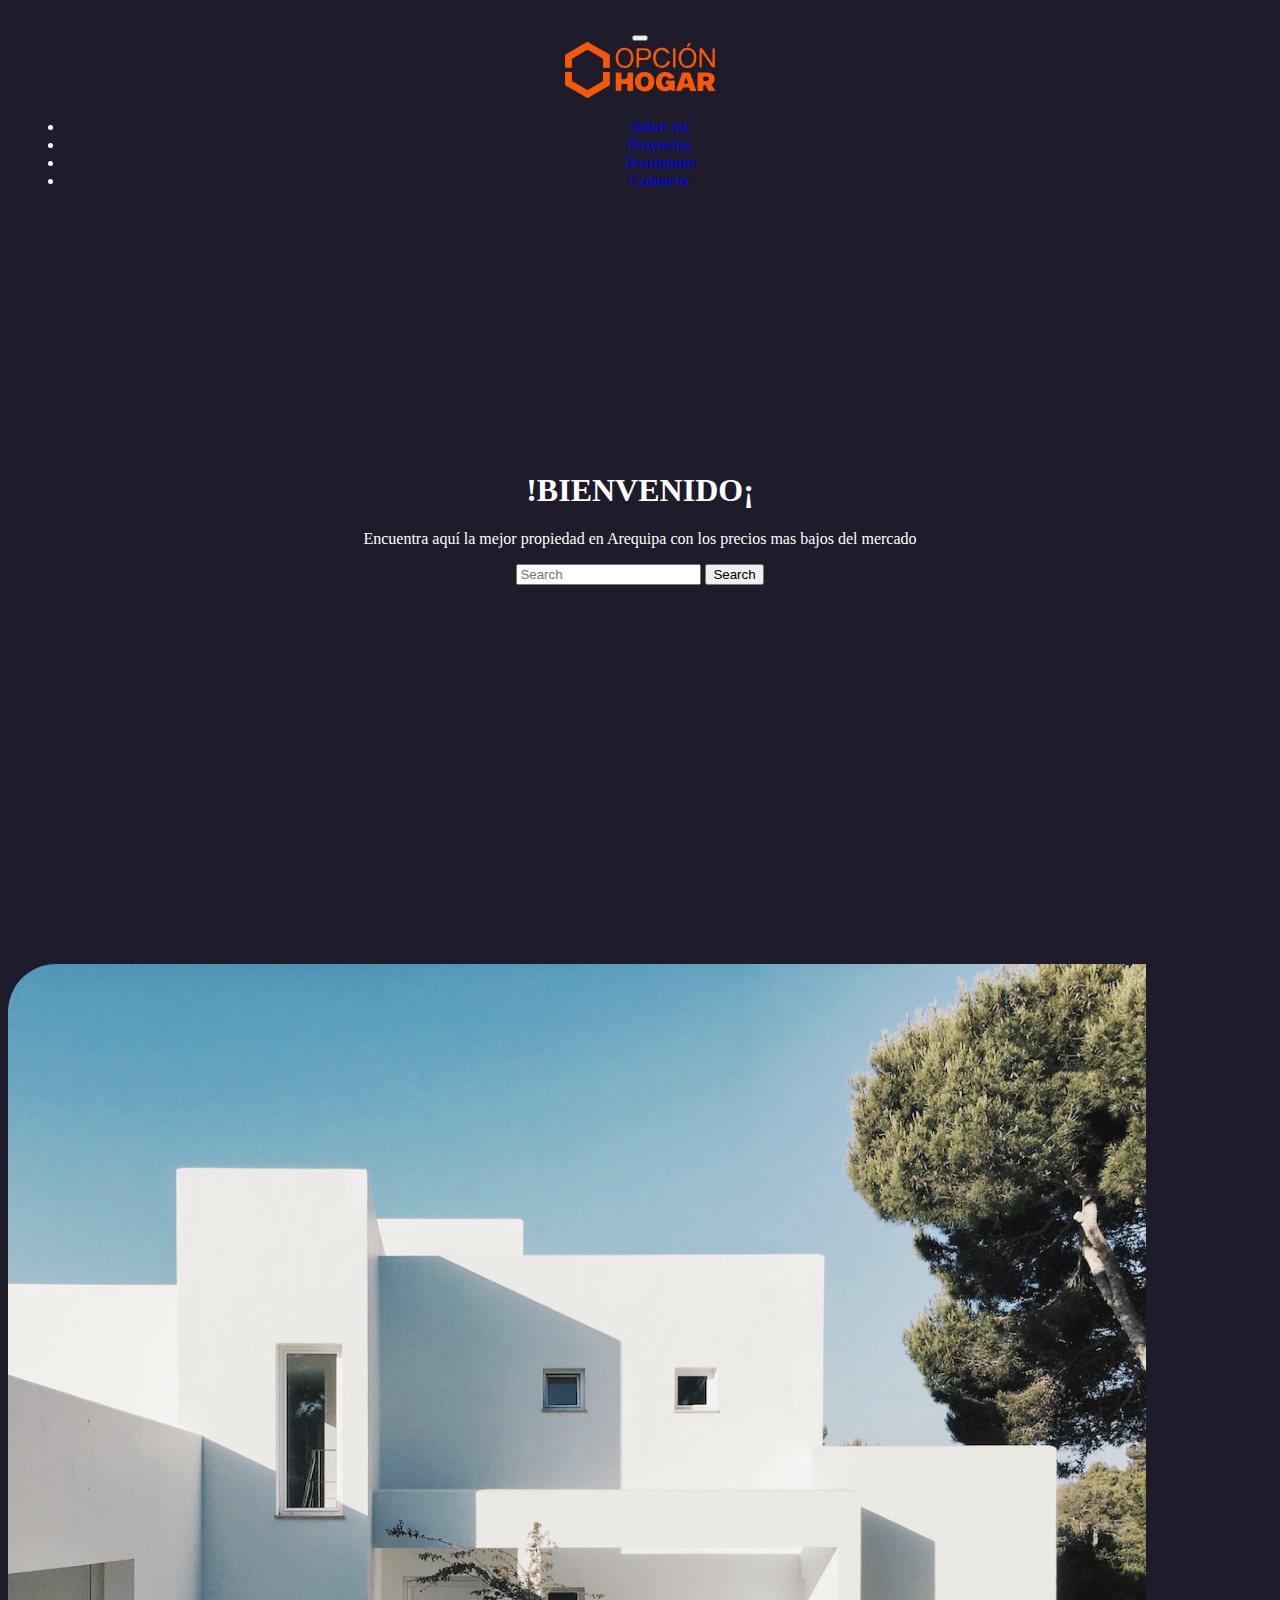
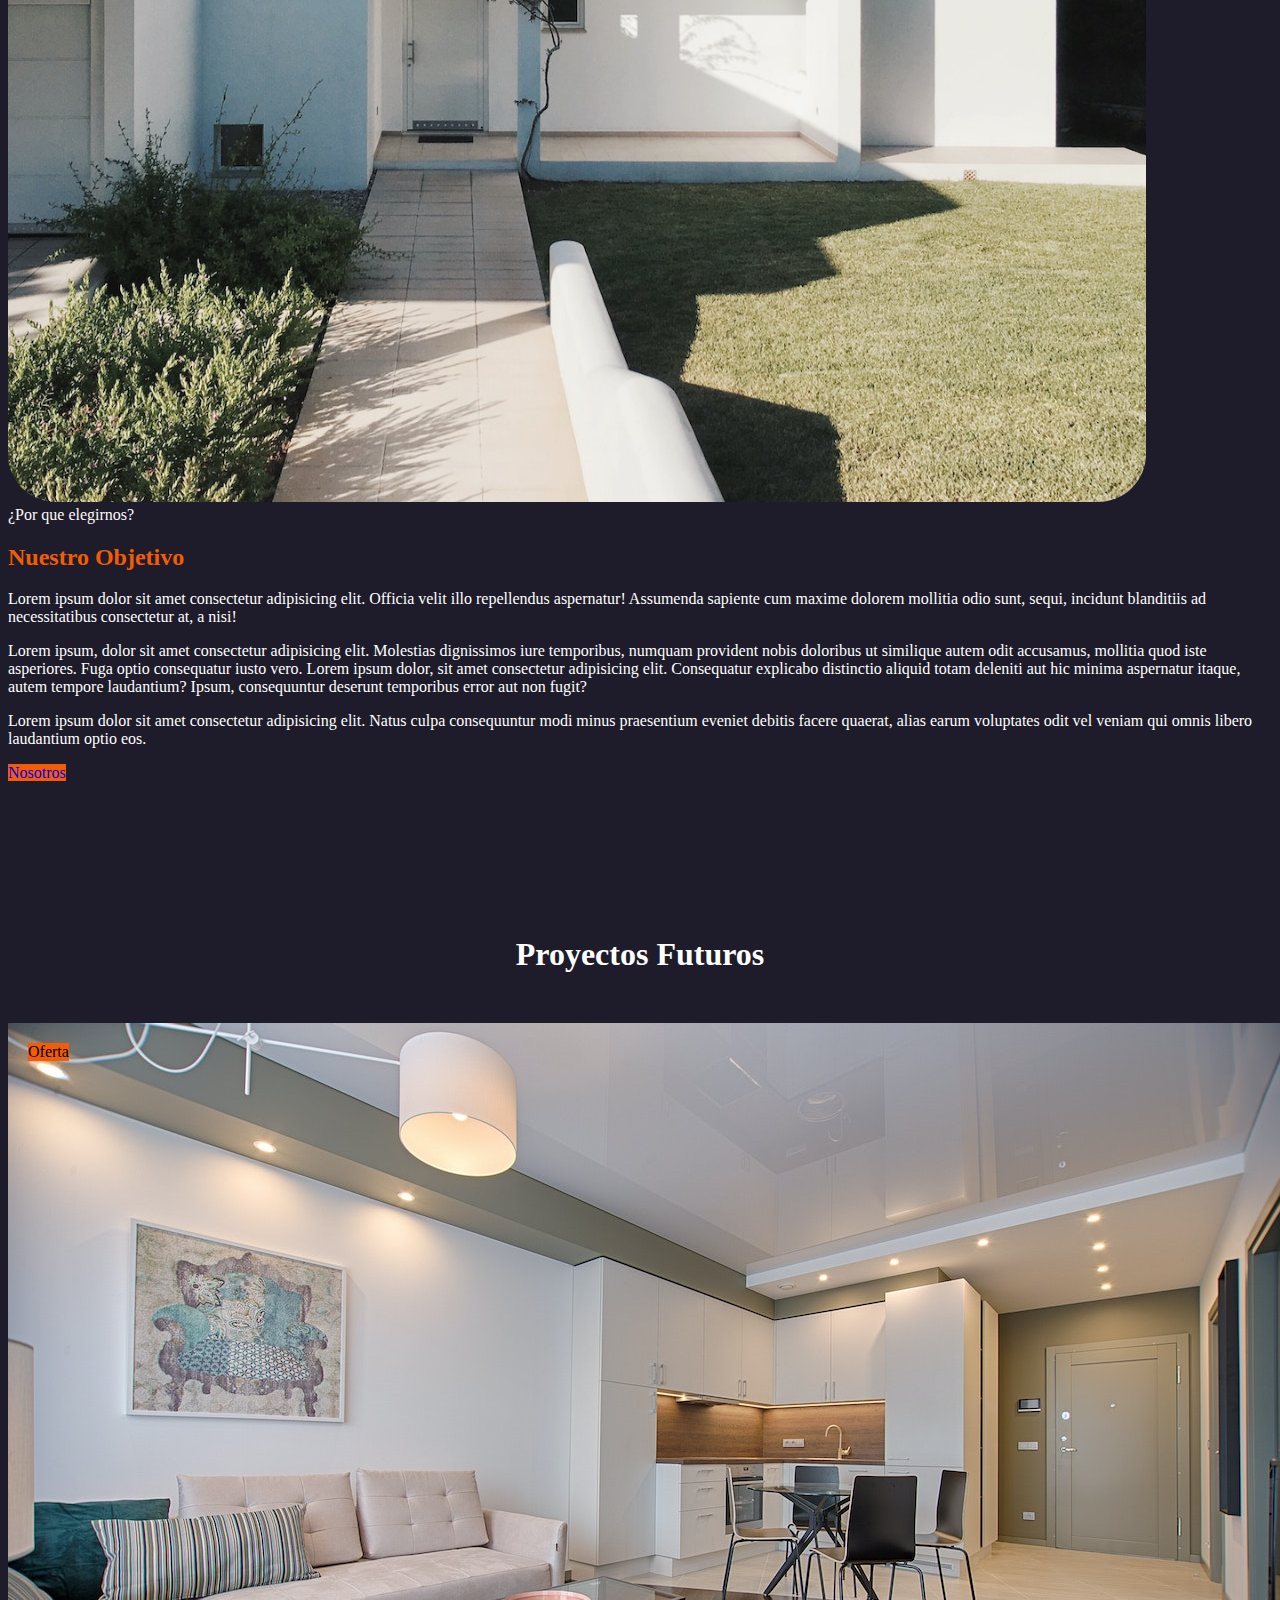
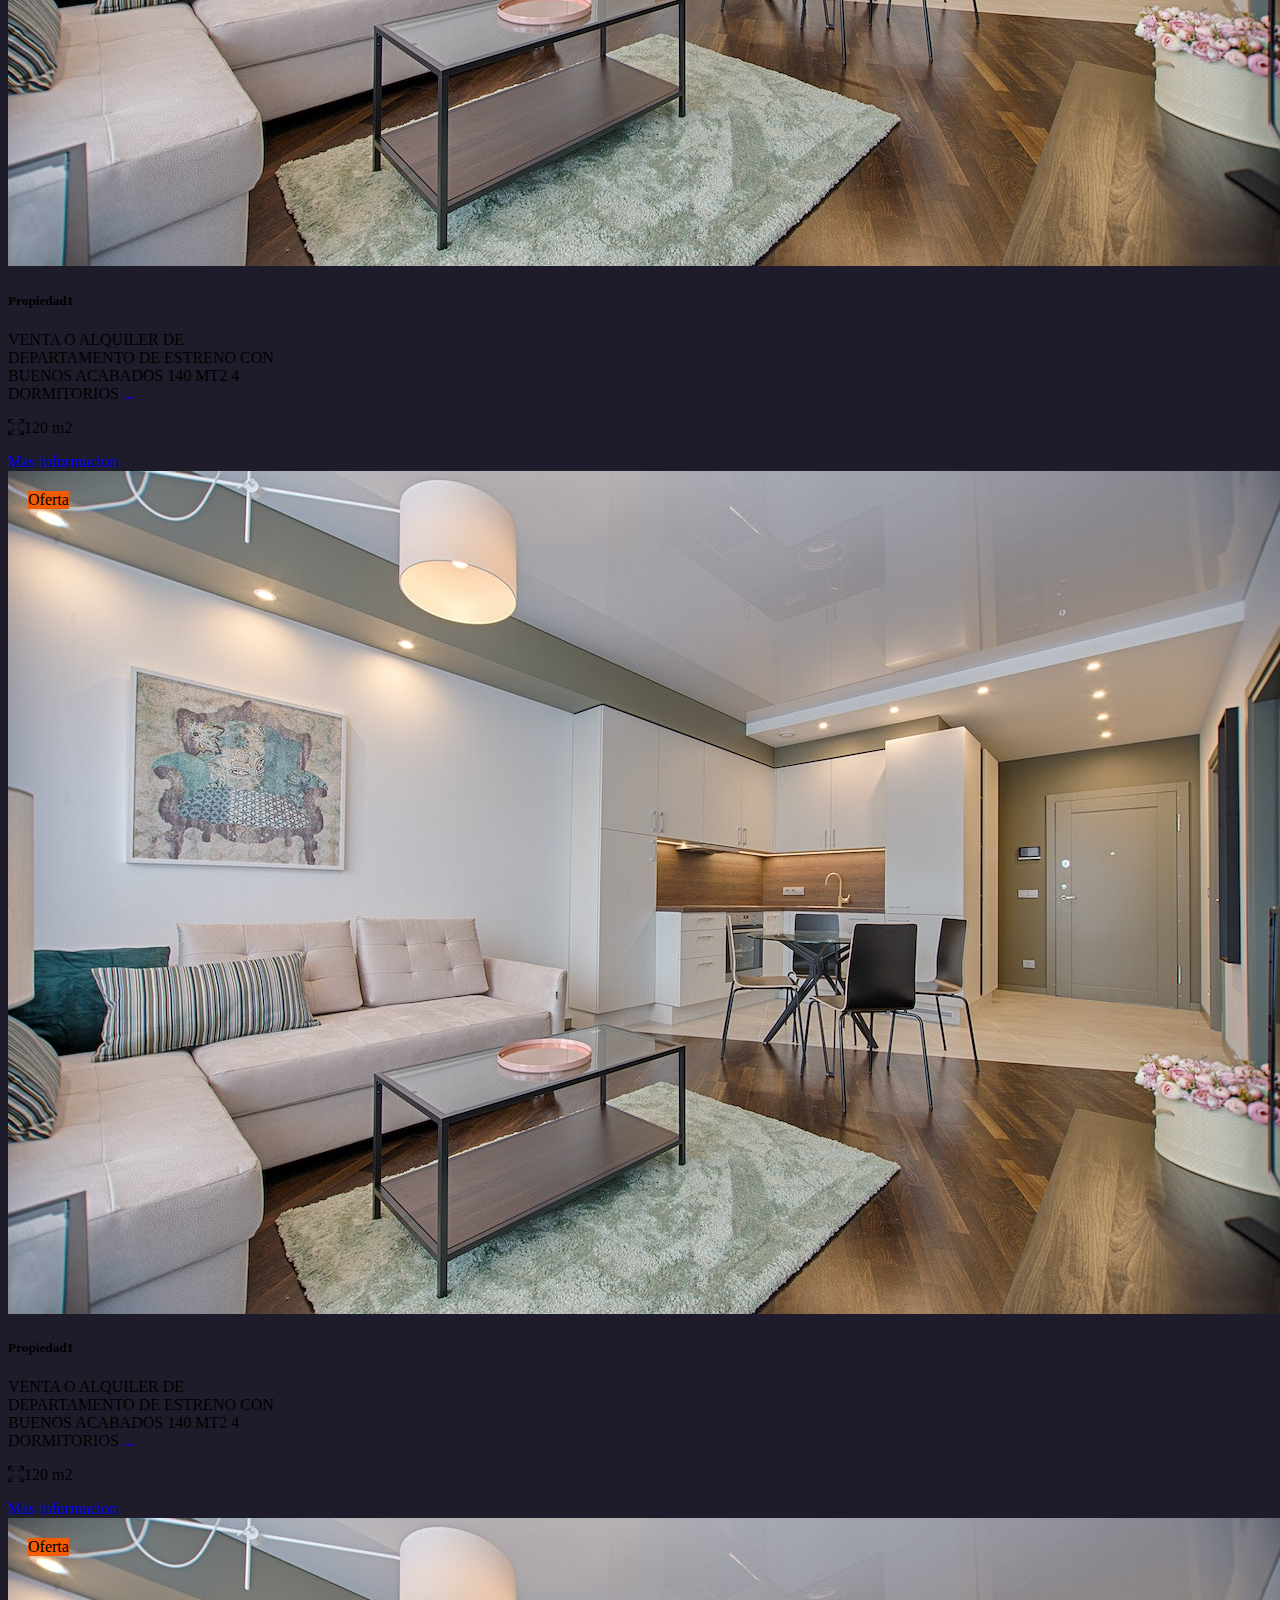
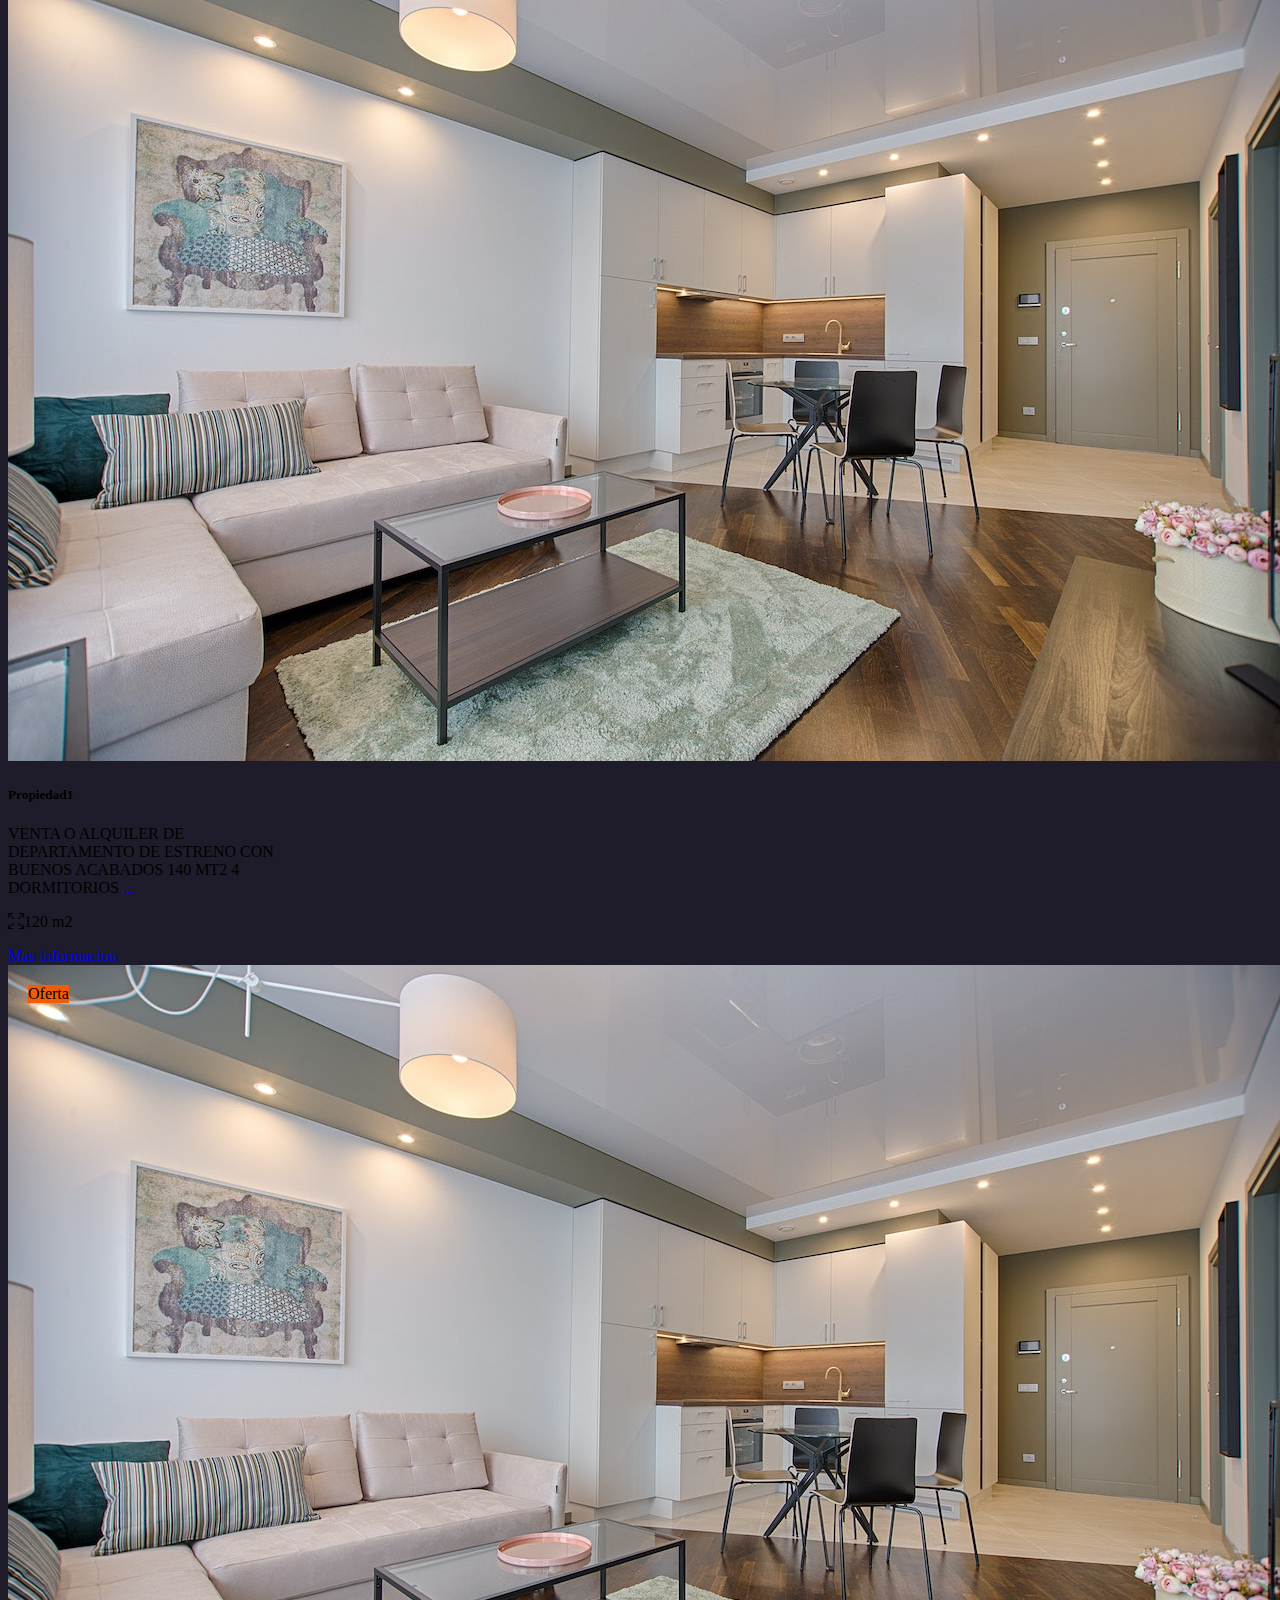
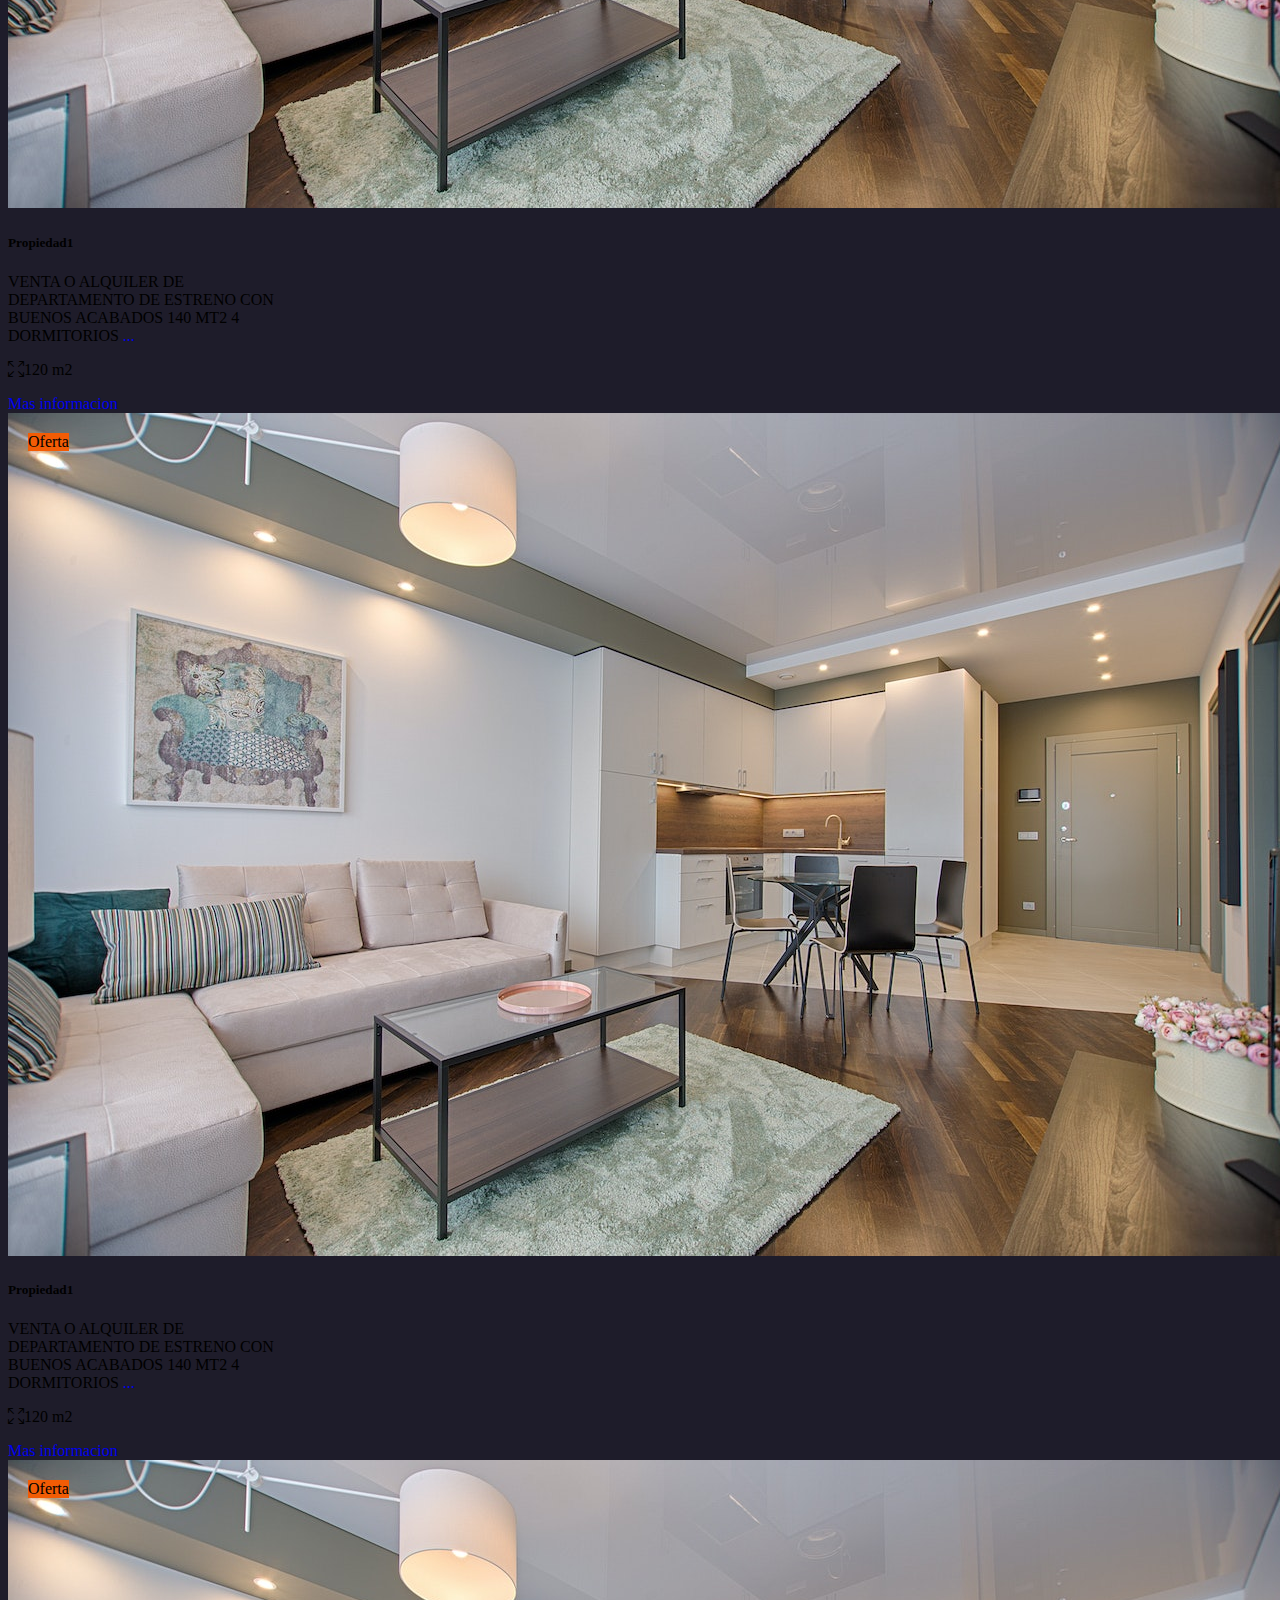
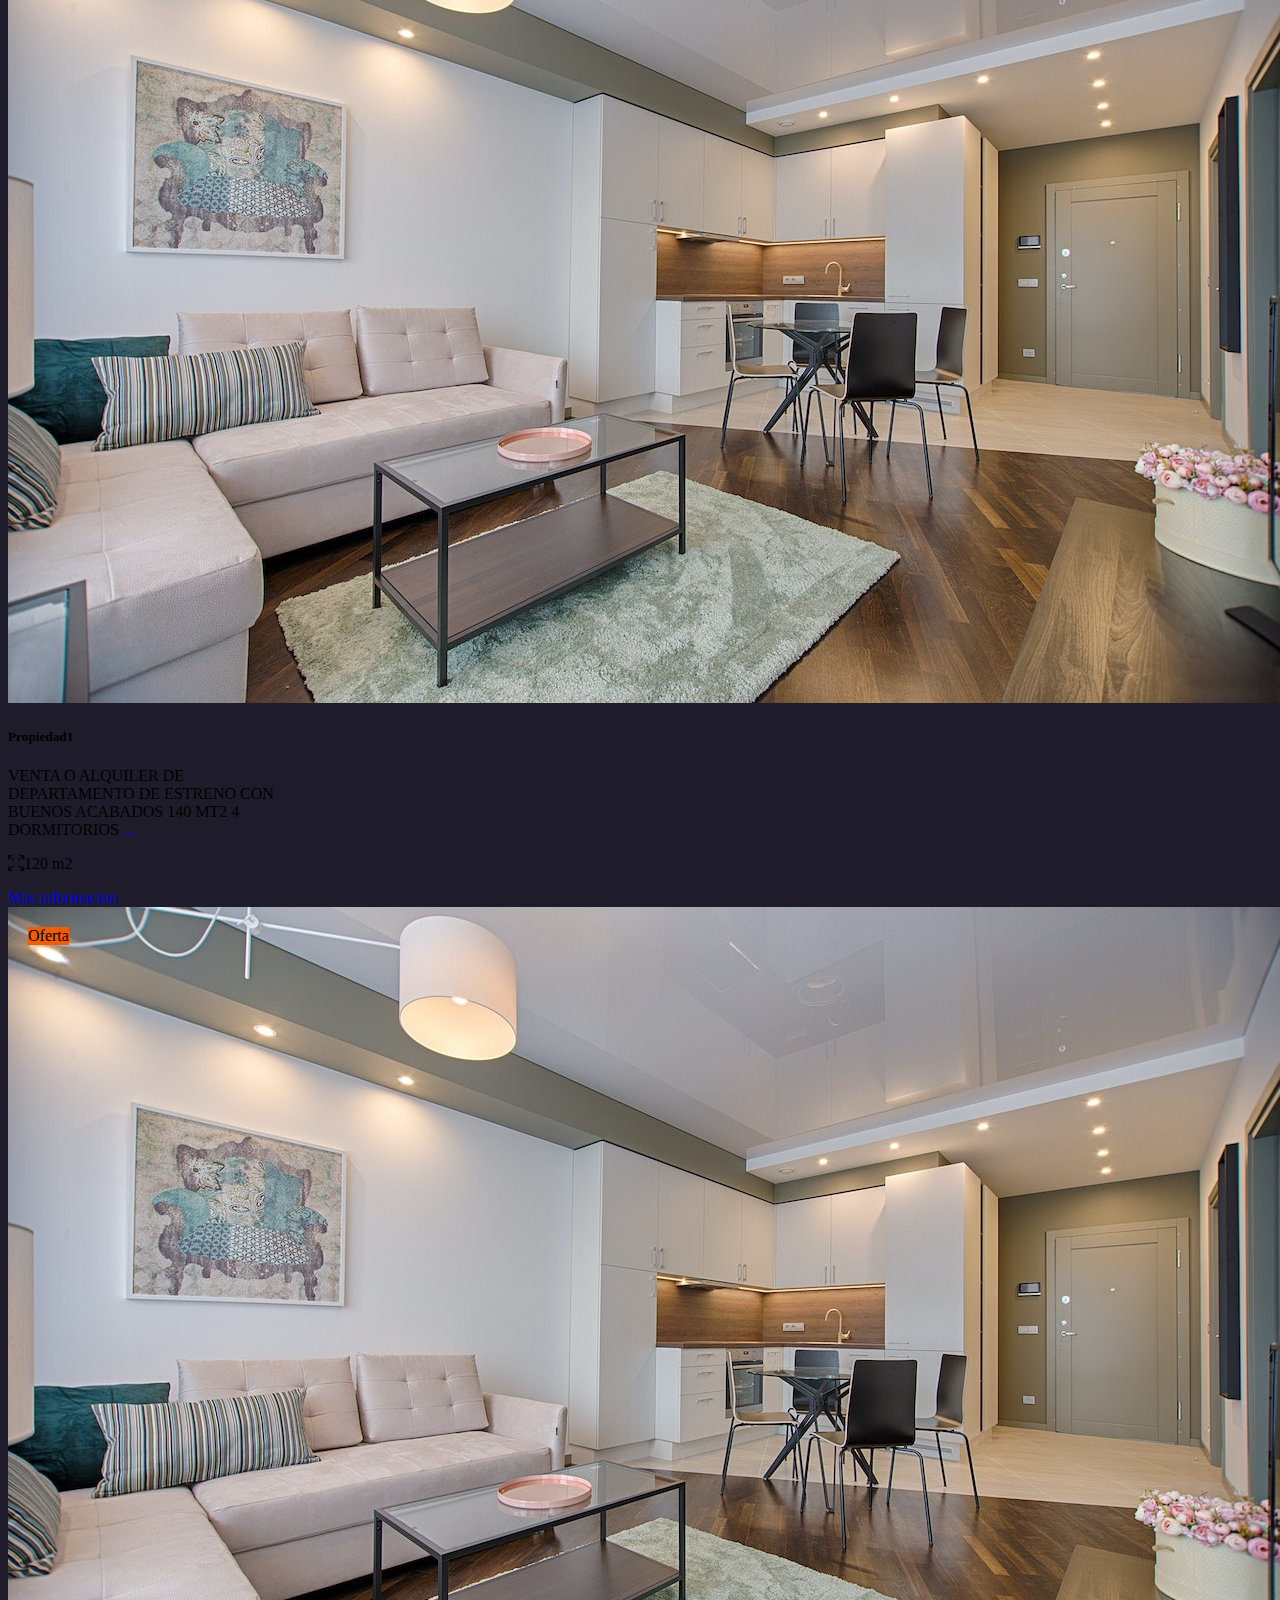
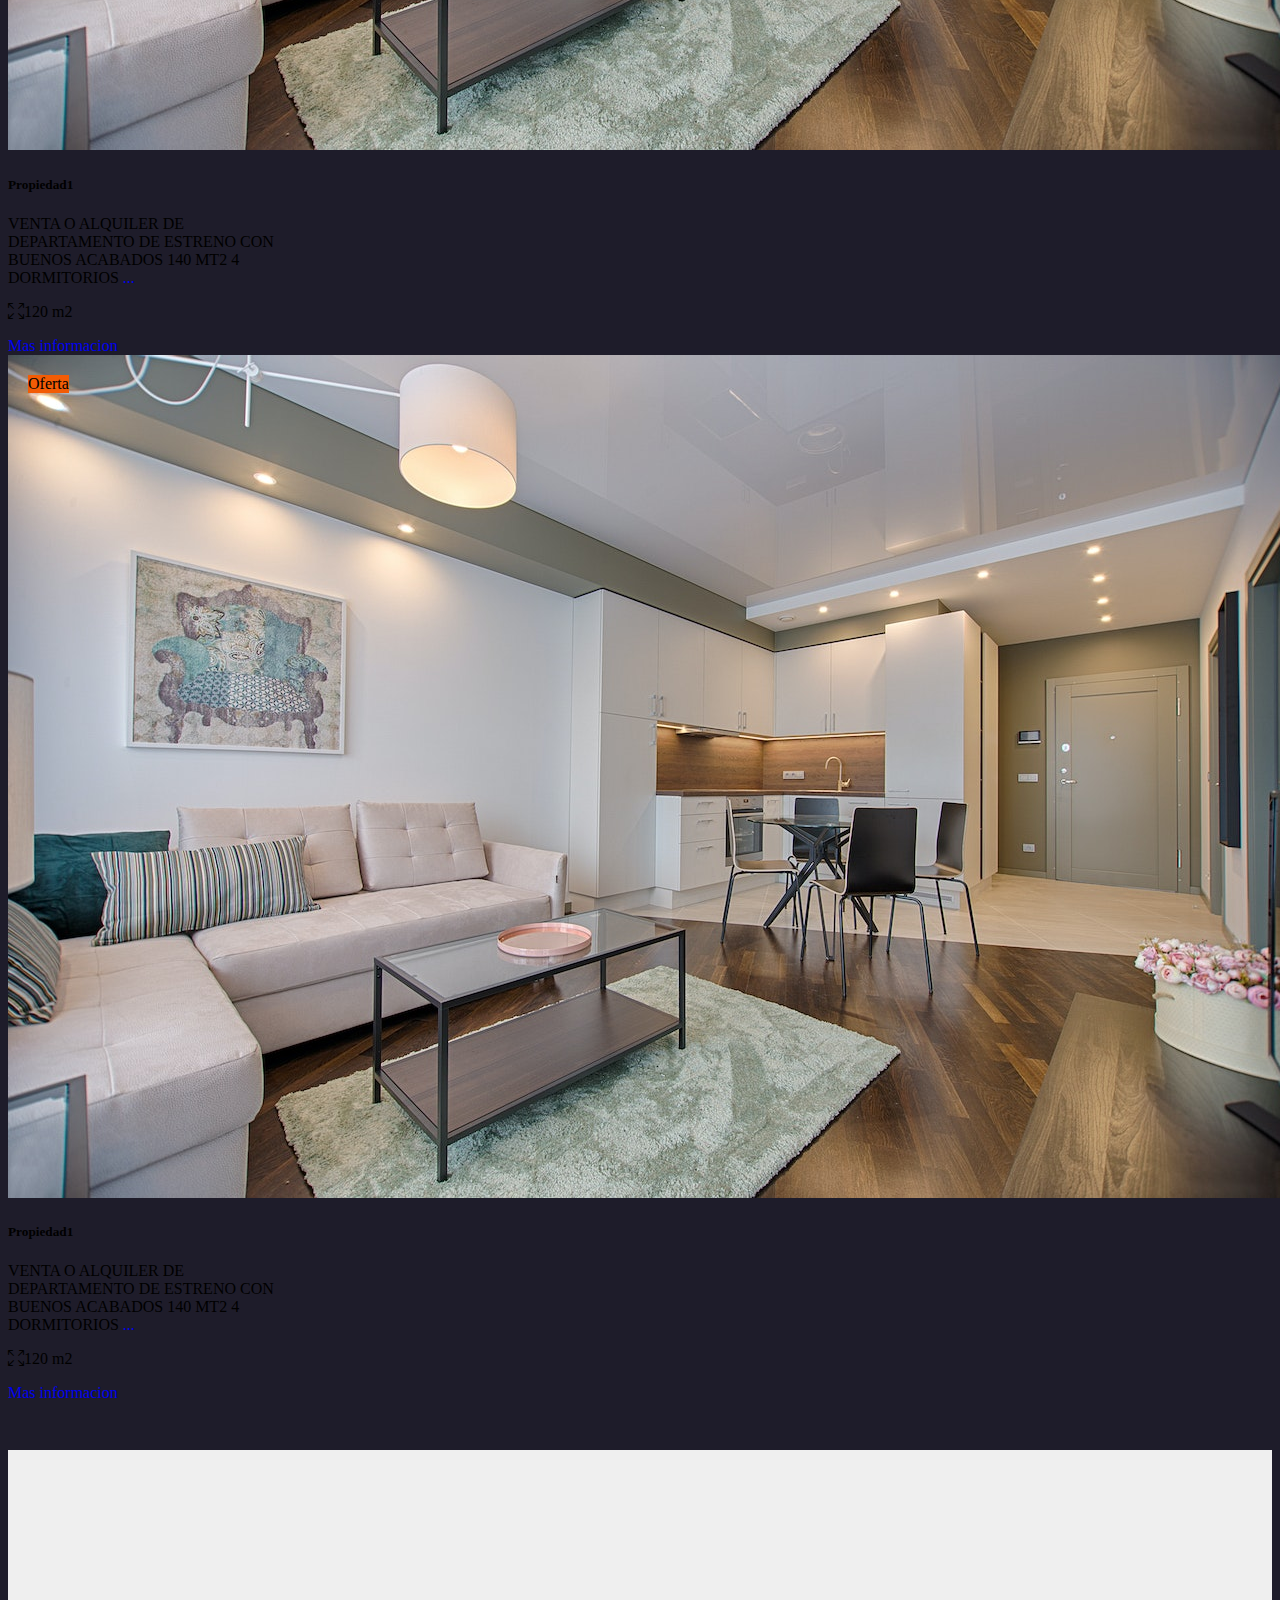
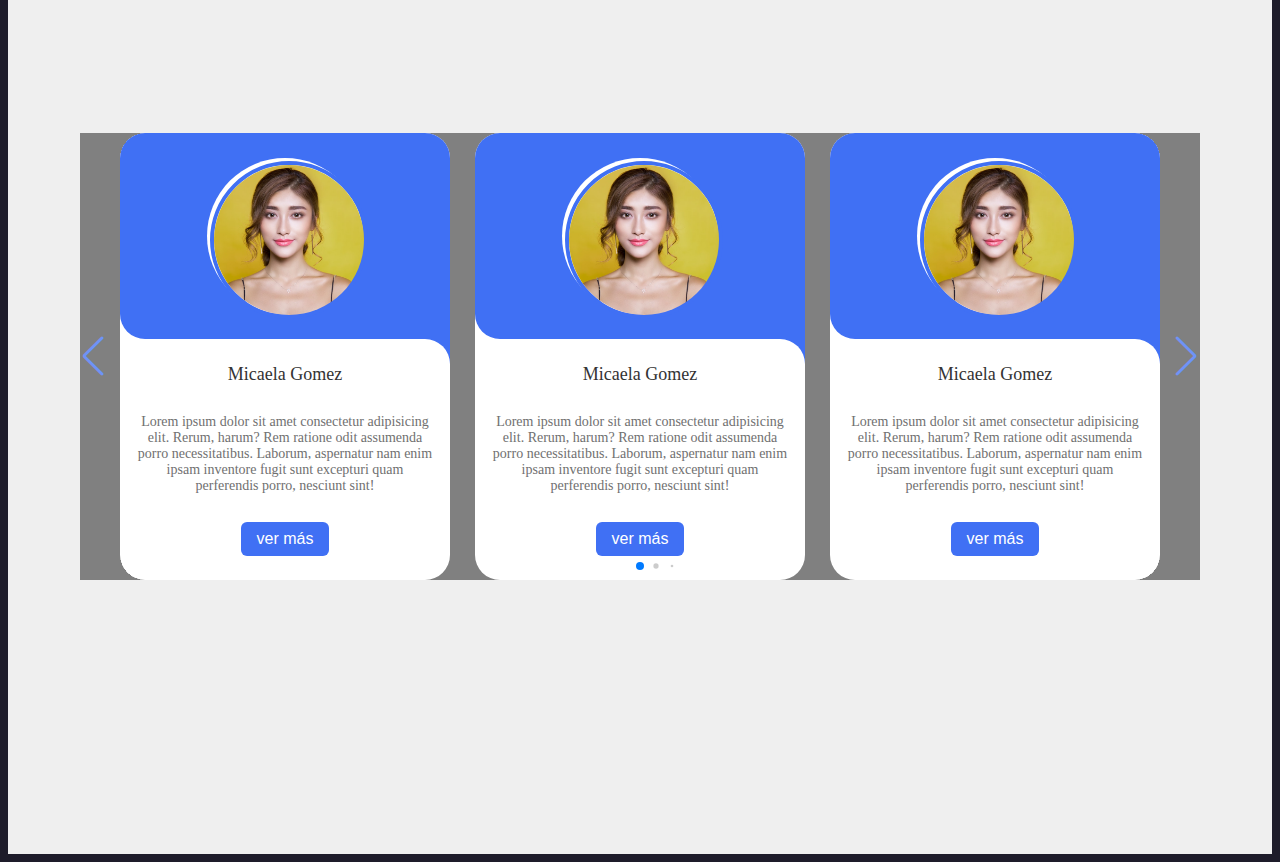
==== index.html @ d2eda68d "first commit" ====
<!doctype html>
<html lang="en">
    <head>
        <!-- metadatos -->
        <meta charset="utf-8">
        <meta name="author" content="">
        <meta name="description" content="Inmobiliaria Opción Hogar">
        <meta name="keywords" content="Casas">
        <meta http-equiv="X-UA-Compatible" content="IE-edge">
        <meta name="viewport" content="width=device-width, initial-scale=1">
        <!-- titulo -->
        <title>Opción Hogar</title>
        <!-- favicon -->
        <link rel="icon" href="src/img/SVG/logo.svg">
        <!-- boostrap -->
        <link href="https://cdn.jsdelivr.net/npm/bootstrap@5.3.0-alpha1/dist/css/bootstrap.min.css" rel="stylesheet" integrity="sha384-GLhlTQ8iRABdZLl6O3oVMWSktQOp6b7In1Zl3/Jr59b6EGGoI1aFkw7cmDA6j6gD" crossorigin="anonymous">
        <!-- swiper css -->
        <link rel="stylesheet" href="css/swiper-bundle.min.css">
        <!-- css -->
        <link rel="stylesheet" href="css/styles.css">
        <!-- icons Boostrap -->
        <link rel="stylesheet" href="https://cdn.jsdelivr.net/npm/bootstrap-icons@1.10.3/font/bootstrap-icons.css">
        <!-- FONTS -->
        </head>
    <body>
        <!-- <div class="inicio">

            <nav class="navbar navbar-expand-md navbar-light">
                <div class="container-fluid">
                    <button class="navbar-toggler" type="button" data-bs-toggle="collapse" data-bs-target="#navbar-toggler" aria-controls="navbarTogglerDemo01" aria-expanded="false" aria-label="Toggle navigation">
                        <span class="navbar-toggler-icon"></span>
                    </button>

                    <div class="collapse navbar-collapse" id="navbar-toggler">
                        <a class="navbar-brand" href="#">
                            <img src="img/slash-square-fill.svg" width="25" alt="Logo de la página Web">
                        </a>
                        <ul class="navbar-nav d-flex justify-content-center align-content-center">
                        <li class="nav-item">
                            <a class="nav-link active" aria-current="page" href="#">Sobre mí</a>
                        </li>
                        <li class="nav-item">
                            <a class="nav-link" href="#">Proyectos</a>
                        </li>
                        <li class="nav-item">
                            <a class="nav-link" href="#">Testimonio</a>
                        </li>
                        <li class="nav-item">
                            <a class="nav-link" href="#">Contacto</a>
                        </li>
                        </ul>
                        
                    </div>
                </div>
                <video class="video-bg" src="src/Video/peru.mp4" autoplay muted loop></video>

            </nav>

            <article class="hero align-items-sm-stretch">
                <div class="hero-principal d-flex flex-column">
                    <h1>!BIENVENIDO¡</h1>
                    <h2>Encuentra aquí la mejor propiedad en AREQUIPA con los precios mas bajos del mercado</h2>
                </div>
            </article>

        </div> -->

        <div class="inicio">
            <nav class="navbar navbar-expand-md navbar-light">
                <div class="container-fluid">
                    <button class="navbar-toggler" type="button" data-bs-toggle="collapse" data-bs-target="#navbar-toggler" aria-controls="navbarTogglerDemo01" aria-expanded="false" aria-label="Toggle navigation">
                        <span class="navbar-toggler-icon"></span>
                    </button>

                    <div class="collapse navbar-collapse" id="navbar-toggler">
                        <a class="navbar-brand" href="#">
                            <img src="src/img/SVG/logo3.svg" width="150" alt="Logo de la página Web">
                        </a>
                        <ul class="navbar-nav d-flex justify-content-center align-content-center">
                        <li class="nav-item">
                            <a class="nav-link active" aria-current="page" href="#">Sobre mí</a>
                        </li>
                        <li class="nav-item">
                            <a class="nav-link" href="#">Proyectos</a>
                        </li>
                        <li class="nav-item">
                            <a class="nav-link" href="#">Testimonio</a>
                        </li>
                        <li class="nav-item">
                            <a class="nav-link" href="#">Contacto</a>
                        </li>
                        </ul>
                        
                    </div>
                </div>
                <video class="video-bg" src="src/Video/peru.mp4" autoplay muted loop></video>

            </nav>


            <div class="hero">

            <h1>!BIENVENIDO¡</h1>
            <p>Encuentra aquí la mejor propiedad en Arequipa con los precios mas bajos del mercado</p>
            <video class="video-bg" autoplay muted loop>
                <source src="src/Video/peru.mp4">
            </video>
            <div class="container-md d-flex">
                <form class="" role="search" >
                    <input class="form-control me-2" type="search" placeholder="Search" aria-label="Search">
                    <button class="btn btn-outline-success" type="submit">Search</button>
                </form>
                
                </div>
            </div>
        </div>


        <!-- about -->
    <section class="about container-md">
        <div class="row">
            <div class="about-img col-12 col-md-6">
                <img src="src/img/about.jpg" alt="about">
            </div>

            <div class="about-text col-12 col-md-6">
                <span>¿Por que elegirnos?</span>
                <h2>Nuestro Objetivo</h2>
                <p>Lorem ipsum dolor sit amet consectetur adipisicing elit. Officia velit illo repellendus aspernatur! Assumenda sapiente cum maxime dolorem mollitia odio sunt, sequi, incidunt blanditiis ad necessitatibus consectetur at, a nisi!</p>
                <p>Lorem ipsum, dolor sit amet consectetur adipisicing elit. Molestias dignissimos iure temporibus, numquam provident nobis doloribus ut similique autem odit accusamus, mollitia quod iste asperiores. Fuga optio consequatur iusto vero.
                Lorem ipsum dolor, sit amet consectetur adipisicing elit. Consequatur explicabo distinctio aliquid totam deleniti aut hic minima aspernatur itaque, autem tempore laudantium? Ipsum, consequuntur deserunt temporibus error aut non fugit?
                </p>
                <p>Lorem ipsum dolor sit amet consectetur adipisicing elit. Natus culpa consequuntur modi minus praesentium eveniet debitis facere quaerat, alias earum voluptates odit vel veniam qui omnis libero laudantium optio eos.</p>
                <a href="#" class="btn btn-primary">Nosotros</a>

            </div>
        </div>
    </section>

        <section class="propiedades cards">
            <div class="container">
                <div class="row">
                    <!-- propiedades en venta -->

                    <h1>Proyectos Futuros</h1>
                    <div class="tarjetas col-12 col-md-6 col-lg-3">
                        <div class="card" style="width: 18rem;">
                            <span class="badge">Oferta</span>
                            <img src="src/img/depa1.jpg" class="card-img-top" alt="propiedad1">
                            <div class="card-body">
                                <h5 class="card-title">Propiedad1</h5>
                                <p class="card-text">VENTA O ALQUILER DE DEPARTAMENTO DE ESTRENO CON BUENOS ACABADOS 140 MT2 4 DORMITORIOS <a href="#">...</a></p>
                                <div class="info-propiedad">
                                    <p class="bi bi-arrows-fullscreen">120 m2</p>
                                    <a href="#" class="btn btn-primary">Mas informacion</a>
                                </div>
                            </div>
                        </div>
                    </div>


                    <div class="tarjetas col-12 col-md-6 col-lg-3">
                        <div class="card" style="width: 18rem;">
                            <span class="badge">Oferta</span>
                            <img src="src/img/depa1.jpg" class="card-img-top" alt="propiedad1">
                            <div class="card-body">
                                <h5 class="card-title">Propiedad1</h5>
                                <p class="card-text">VENTA O ALQUILER DE DEPARTAMENTO DE ESTRENO CON BUENOS ACABADOS 140 MT2 4 DORMITORIOS <a href="#">...</a></p>
                                <div class="info-propiedad">
                                    <p class="bi bi-arrows-fullscreen">120 m2</p>
                                    <a href="#" class="btn btn-primary">Mas informacion</a>
                                </div>
                            </div>
                        </div>
                    </div>

                    <div class="tarjetas col-12 col-md-6 col-lg-3">
                        <div class="card" style="width: 18rem;">
                            <span class="badge">Oferta</span>
                            <img src="src/img/depa1.jpg" class="card-img-top" alt="propiedad1">
                            <div class="card-body">
                                <h5 class="card-title">Propiedad1</h5>
                                <p class="card-text">VENTA O ALQUILER DE DEPARTAMENTO DE ESTRENO CON BUENOS ACABADOS 140 MT2 4 DORMITORIOS <a href="#">...</a></p>
                                <div class="info-propiedad">
                                    <p class="bi bi-arrows-fullscreen">120 m2</p>
                                    <a href="#" class="btn btn-primary">Mas informacion</a>
                                </div>
                            </div>
                        </div>
                    </div>

                    <div class="tarjetas col-12 col-md-6 col-lg-3">
                        <div class="card" style="width: 18rem;">
                            <span class="badge">Oferta</span>
                            <img src="src/img/depa1.jpg" class="card-img-top" alt="propiedad1">
                            <div class="card-body">
                                <h5 class="card-title">Propiedad1</h5>
                                <p class="card-text">VENTA O ALQUILER DE DEPARTAMENTO DE ESTRENO CON BUENOS ACABADOS 140 MT2 4 DORMITORIOS <a href="#">...</a></p>
                                <div class="info-propiedad">
                                    <p class="bi bi-arrows-fullscreen">120 m2</p>
                                    <a href="#" class="btn btn-primary">Mas informacion</a>
                                </div>
                            </div>
                        </div>
                    </div>

                    <div class="tarjetas col-12 col-md-6 col-lg-3">
                        <div class="card" style="width: 18rem;">
                            <span class="badge">Oferta</span>
                            <img src="src/img/depa1.jpg" class="card-img-top" alt="propiedad1">
                            <div class="card-body">
                                <h5 class="card-title">Propiedad1</h5>
                                <p class="card-text">VENTA O ALQUILER DE DEPARTAMENTO DE ESTRENO CON BUENOS ACABADOS 140 MT2 4 DORMITORIOS <a href="#">...</a></p>
                                <div class="info-propiedad">
                                    <p class="bi bi-arrows-fullscreen">120 m2</p>
                                    <a href="#" class="btn btn-primary">Mas informacion</a>
                                </div>
                            </div>
                        </div>
                    </div>

                    <div class="tarjetas col-12 col-md-6 col-lg-3">
                        <div class="card" style="width: 18rem;">
                            <span class="badge">Oferta</span>
                            <img src="src/img/depa1.jpg" class="card-img-top" alt="propiedad1">
                            <div class="card-body">
                                <h5 class="card-title">Propiedad1</h5>
                                <p class="card-text">VENTA O ALQUILER DE DEPARTAMENTO DE ESTRENO CON BUENOS ACABADOS 140 MT2 4 DORMITORIOS <a href="#">...</a></p>
                                <div class="info-propiedad">
                                    <p class="bi bi-arrows-fullscreen">120 m2</p>
                                    <a href="#" class="btn btn-primary">Mas informacion</a>
                                </div>
                            </div>
                        </div>
                    </div>

                    <div class="tarjetas col-12 col-md-6 col-lg-3">
                        <div class="card" style="width: 18rem;">
                            <span class="badge">Oferta</span>
                            <img src="src/img/depa1.jpg" class="card-img-top" alt="propiedad1">
                            <div class="card-body">
                                <h5 class="card-title">Propiedad1</h5>
                                <p class="card-text">VENTA O ALQUILER DE DEPARTAMENTO DE ESTRENO CON BUENOS ACABADOS 140 MT2 4 DORMITORIOS <a href="#">...</a></p>
                                <div class="info-propiedad">
                                    <p class="bi bi-arrows-fullscreen">120 m2</p>
                                    <a href="#" class="btn btn-primary">Mas informacion</a>
                                </div>
                            </div>
                        </div>
                    </div>

                    <div class="tarjetas col-12 col-md-6 col-lg-3">
                        <div class="card" style="width: 18rem;">
                            <span class="badge">Oferta</span>
                            <img src="src/img/depa1.jpg" class="card-img-top" alt="propiedad1">
                            <div class="card-body">
                                <h5 class="card-title">Propiedad1</h5>
                                <p class="card-text">VENTA O ALQUILER DE DEPARTAMENTO DE ESTRENO CON BUENOS ACABADOS 140 MT2 4 DORMITORIOS <a href="#">...</a></p>
                                <div class="info-propiedad">
                                    <p class="bi bi-arrows-fullscreen">120 m2</p>
                                    <a href="#" class="btn btn-primary">Mas informacion</a>
                                </div>
                            </div>
                        </div>
                    </div>

                </div>
            </div>
        </section>

        <!-- SLIDE -->
    <section class="cards-coments">
        <div class="slide-container swiper">
            <div class="slide-content">
                <div class="card-wrapper swiper-wrapper">
                    <div class="card-slide swiper-slide">
                        <div class="image-content">
                            <span class="overlay"></span>
                            
                            <div class="card-image">
                                <img src="src/img/profile1.jpg" alt="profile" class="card-img">
                            </div>
                            
                        </div>

                        <div class="card-content">
                            <h2 class="name">Micaela Gomez</h2>
                            <p class="description">Lorem ipsum dolor sit amet consectetur adipisicing elit. Rerum, harum? Rem ratione odit assumenda porro necessitatibus. Laborum, aspernatur nam enim ipsam inventore fugit sunt excepturi quam perferendis porro, nesciunt sint!</p>

                            <button class="button">ver más</button>
                        </div>
                    </div>

                    <div class="card-slide swiper-slide">
                        <div class="image-content">
                            <span class="overlay"></span>
                            
                            <div class="card-image">
                                <img src="src/img/profile1.jpg" alt="profile" class="card-img">
                            </div>
                            
                        </div>

                        <div class="card-content">
                            <h2 class="name">Micaela Gomez</h2>
                            <p class="description">Lorem ipsum dolor sit amet consectetur adipisicing elit. Rerum, harum? Rem ratione odit assumenda porro necessitatibus. Laborum, aspernatur nam enim ipsam inventore fugit sunt excepturi quam perferendis porro, nesciunt sint!</p>

                            <button class="button">ver más</button>
                        </div>
                    </div>

                    <div class="card-slide swiper-slide">
                        <div class="image-content">
                            <span class="overlay"></span>
                            
                            <div class="card-image">
                                <img src="src/img/profile1.jpg" alt="profile" class="card-img">
                            </div>
                            
                        </div>

                        <div class="card-content">
                            <h2 class="name">Micaela Gomez</h2>
                            <p class="description">Lorem ipsum dolor sit amet consectetur adipisicing elit. Rerum, harum? Rem ratione odit assumenda porro necessitatibus. Laborum, aspernatur nam enim ipsam inventore fugit sunt excepturi quam perferendis porro, nesciunt sint!</p>

                            <button class="button">ver más</button>
                        </div>
                    </div>
                </div>
            </div>

            

            <div class="swiper-button-next swiper-navBtn"></div>
            <div class="swiper-button-prev swiper-navBtn"></div>
            <div class="swiper-pagination"></div>

        </div>
    </section>

    <!-- Javascript JS -->
    <script src="js/swiper-bundle.min.js"></script>
    <!-- Javascript -->
    <script src="js/script.js"></script>
    <script src="https://cdn.jsdelivr.net/npm/bootstrap@5.3.0-alpha1/dist/js/bootstrap.bundle.min.js" integrity="sha384-w76AqPfDkMBDXo30jS1Sgez6pr3x5MlQ1ZAGC+nuZB+EYdgRZgiwxhTBTkF7CXvN" crossorigin="anonymous"></script>
  </body>
</html>
---- css/styles.css ----
/* fonts */


/* barra de navegacion */

/* .inicio{
    position: relative;
    overflow: hidden;
    height: 100%;
} */

*{
    text-decoration: none;
}

body{
    background-color: #1e1c2a;
}

section{
    padding: 3.5rem 0 3rem;
}

.navbar{
    padding: 1rem;
    background-color: transparent;
    position: relative;
}

.navbar-collapse {
    align-items: center;
    text-align: center;
    justify-content: space-around;


}

/* inicio */
.inicio{
    height: 900px;
    justify-content: center;
    align-items: center;
    text-align: center;
    color: white;
    position: relative;
    overflow: hidden;
}

.video-bg{
    position: absolute;
    top: 0;
    left: 0;
}

/* hero-principal */
.hero{
    margin-top: 250px;
}

/* about */
.about-img img{
    border-radius: 3rem 0 3rem 3rem;
    width: 90%;
    height: 90%;
}

.about-text span{
    font-size: 1rem;
    font-weight: 500;
    color: #fffbfb;
}

.about-text h2 {
    color: #F25C05;
}

.about-text p {
    color: white;
}

.about-text a {
    background-color: #F25C05;
    border-color: transparent;
}

.about-text a:hover {
    background-color: white;
    color: #1e1c2a;
    border-color: transparent;
}


/* propiedades grid */
.propiedades h1{
    text-align: center;
    margin-top: 50px;
    margin-bottom: 50px;
    color: white;
}

.video-bg {
    position: absolute;
    top: 0;
    left: 0;
    width: 100%;
    display: block;
    object-fit: cover;
    z-index: -1;
}

.badge{
    background-color: #F25C05;
    position: absolute;
    margin: 20px;
    display: block;
}

.cards-coments{
    min-height: 100vh;
    display: flex;
    align-items: center;
    justify-content: center;
    background-color: #EFEFEF;
}

/* card -slide */

.slide-container{
    max-width: 1120px;
    width: 100%;
    background-color: grey;
}

.slide-content{
    margin: 0 40px;
    overflow: hidden;
    border-radius: 25px;

}

.card-slide{
    border-radius: 25px;
    background-color: #fff;
}

.image-content,
.card-content{
    display: flex;
    flex-direction: column;
    align-items: center;
    padding: 10px 14px;
}

.image-content{
    position: relative;
    row-gap: 5px;
    padding: 25px 0;
}

.overlay{
    position: absolute;
    left: 0;
    top: 0;
    height: 100%;
    width: 100%;
    background-color: #4070f4;
    border-radius: 25px 25px 0 25px;

}

.overlay::before,
.overlay::after{
    content: '';
    position: absolute;
    right: 0;
    bottom: -40px;
    height: 40px;
    width: 40px;
    background-color: #4070f4;
}

.overlay::after{
    border-radius: 0 25px 0 0;
    background-color: #fff;
}

.card-image{
    position: relative;
    height: 150px;
    width: 150px;
    border-radius: 50%;
    background: #fff;
    padding: 3px;
}

.card-image .card-img{
    height: 100%;
    width: 100%;
    object-fit: cover;
    border-radius: 50%;
    border: 4px solid #4070f4;
}

.name{
    font-size: 18px;
    font-weight: 500;
    color: #333;
}

.description{
    font-size: 14px;
    color: #707070;
    text-align: center;
}

.button{
    border: none;
    font-size: 16px;
    color: #fff;
    padding: 8px 16px;
    background-color: #4070f4;
    border-radius: 6px;
    margin: 14px;
    cursor: pointer;
    transition: all 0.3s ease;
}

.button:hover{
    background: #265df2 ;
}

.swiper-navBtn{
    color: #6e93f7;
    transition: color 0.3s ease;
}

.swiper-navBtn:hover{
    color: #4070f4;
}

.swiper-navBtn::before,
.swiper-navBtn::after{
    font-size: 40px;
}

.swiper-button-next{
    right: 0;
}

.swiper-button-prev{
    left: 0;
}




::-webkit-scrollbar{
    display: none;
}
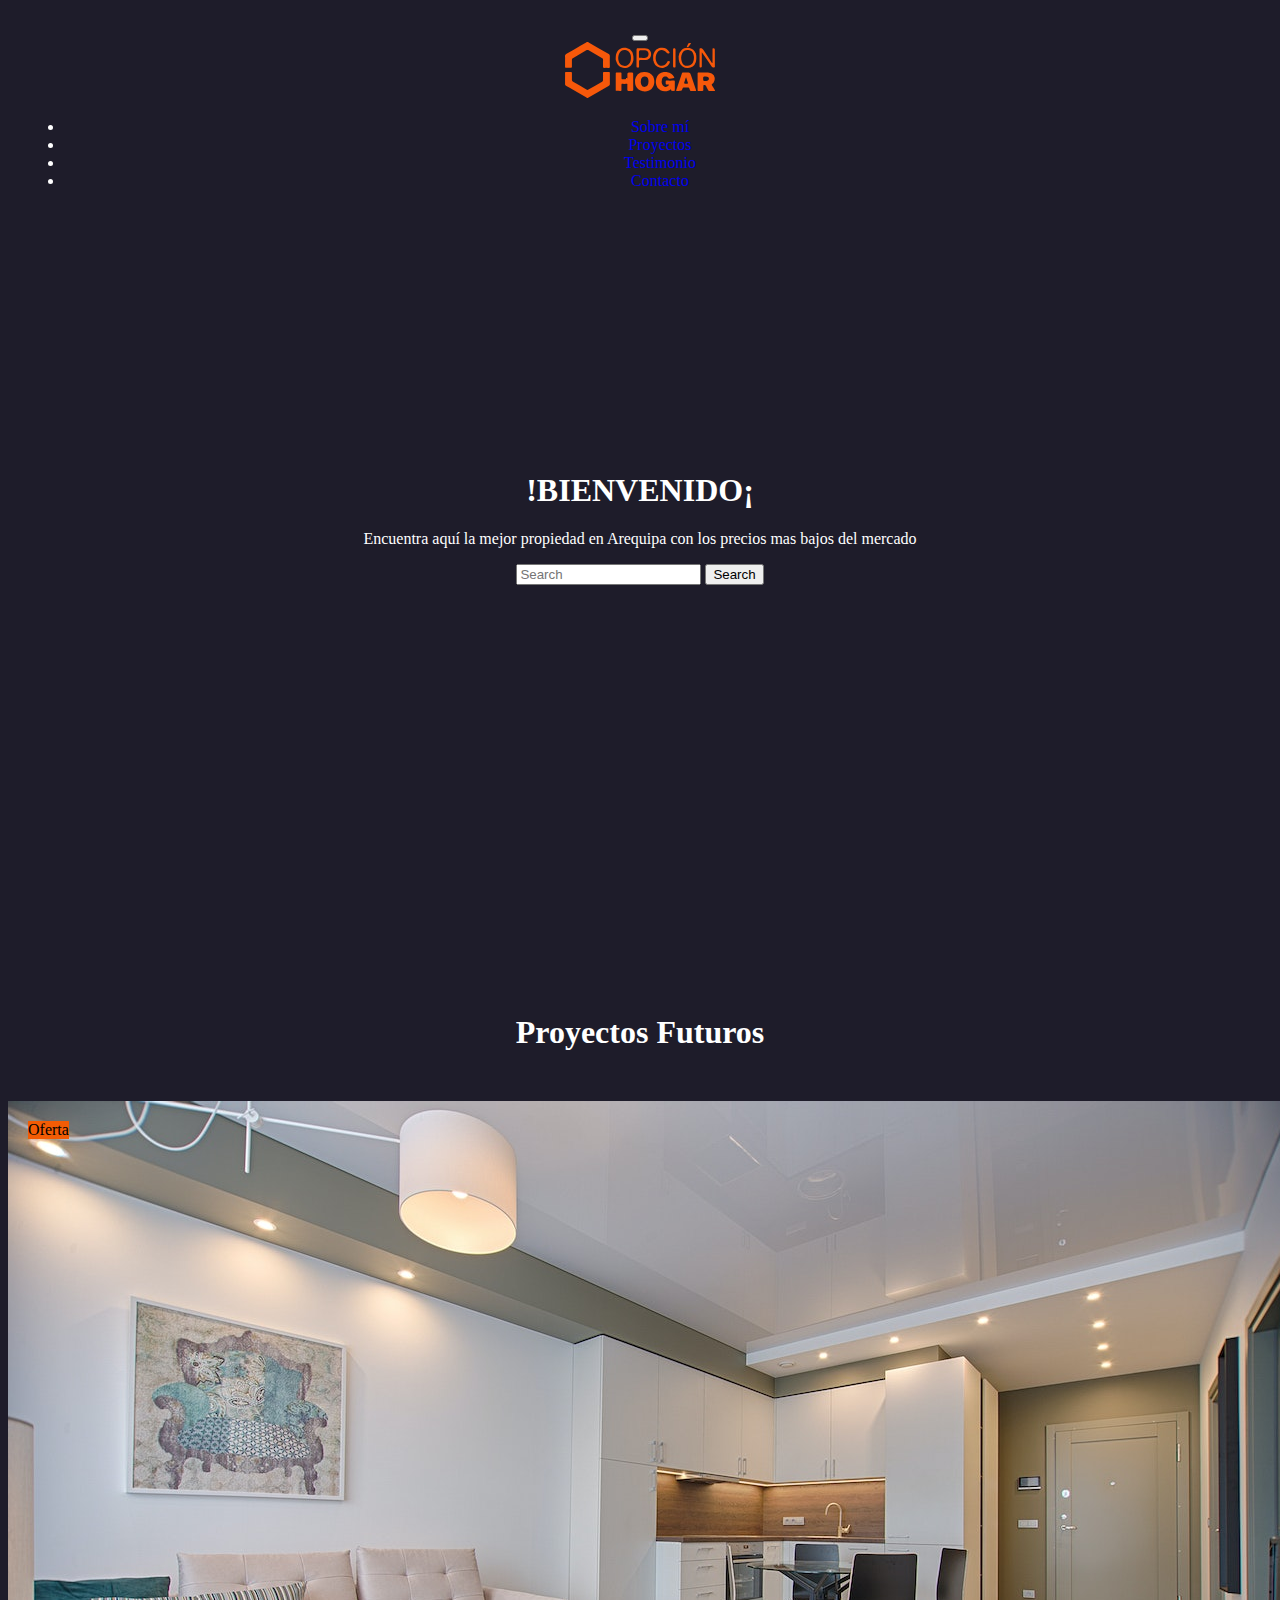
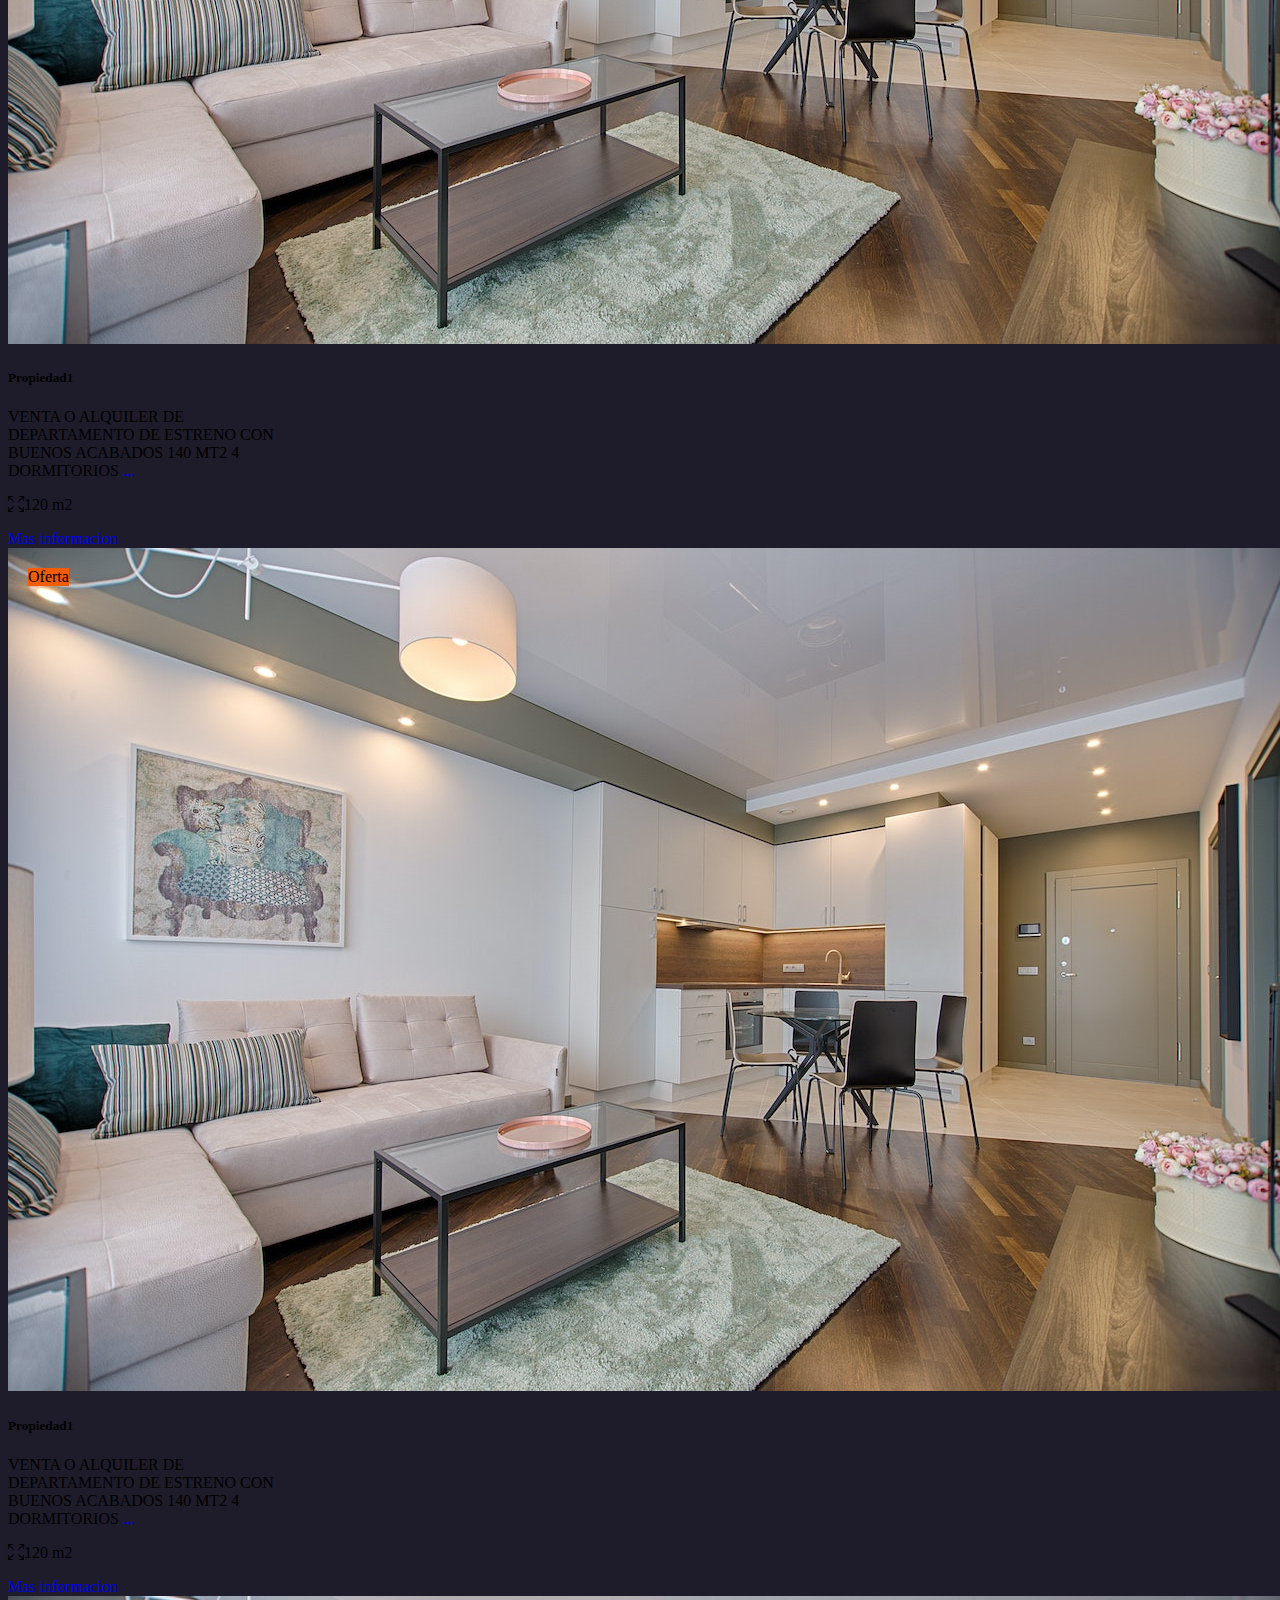
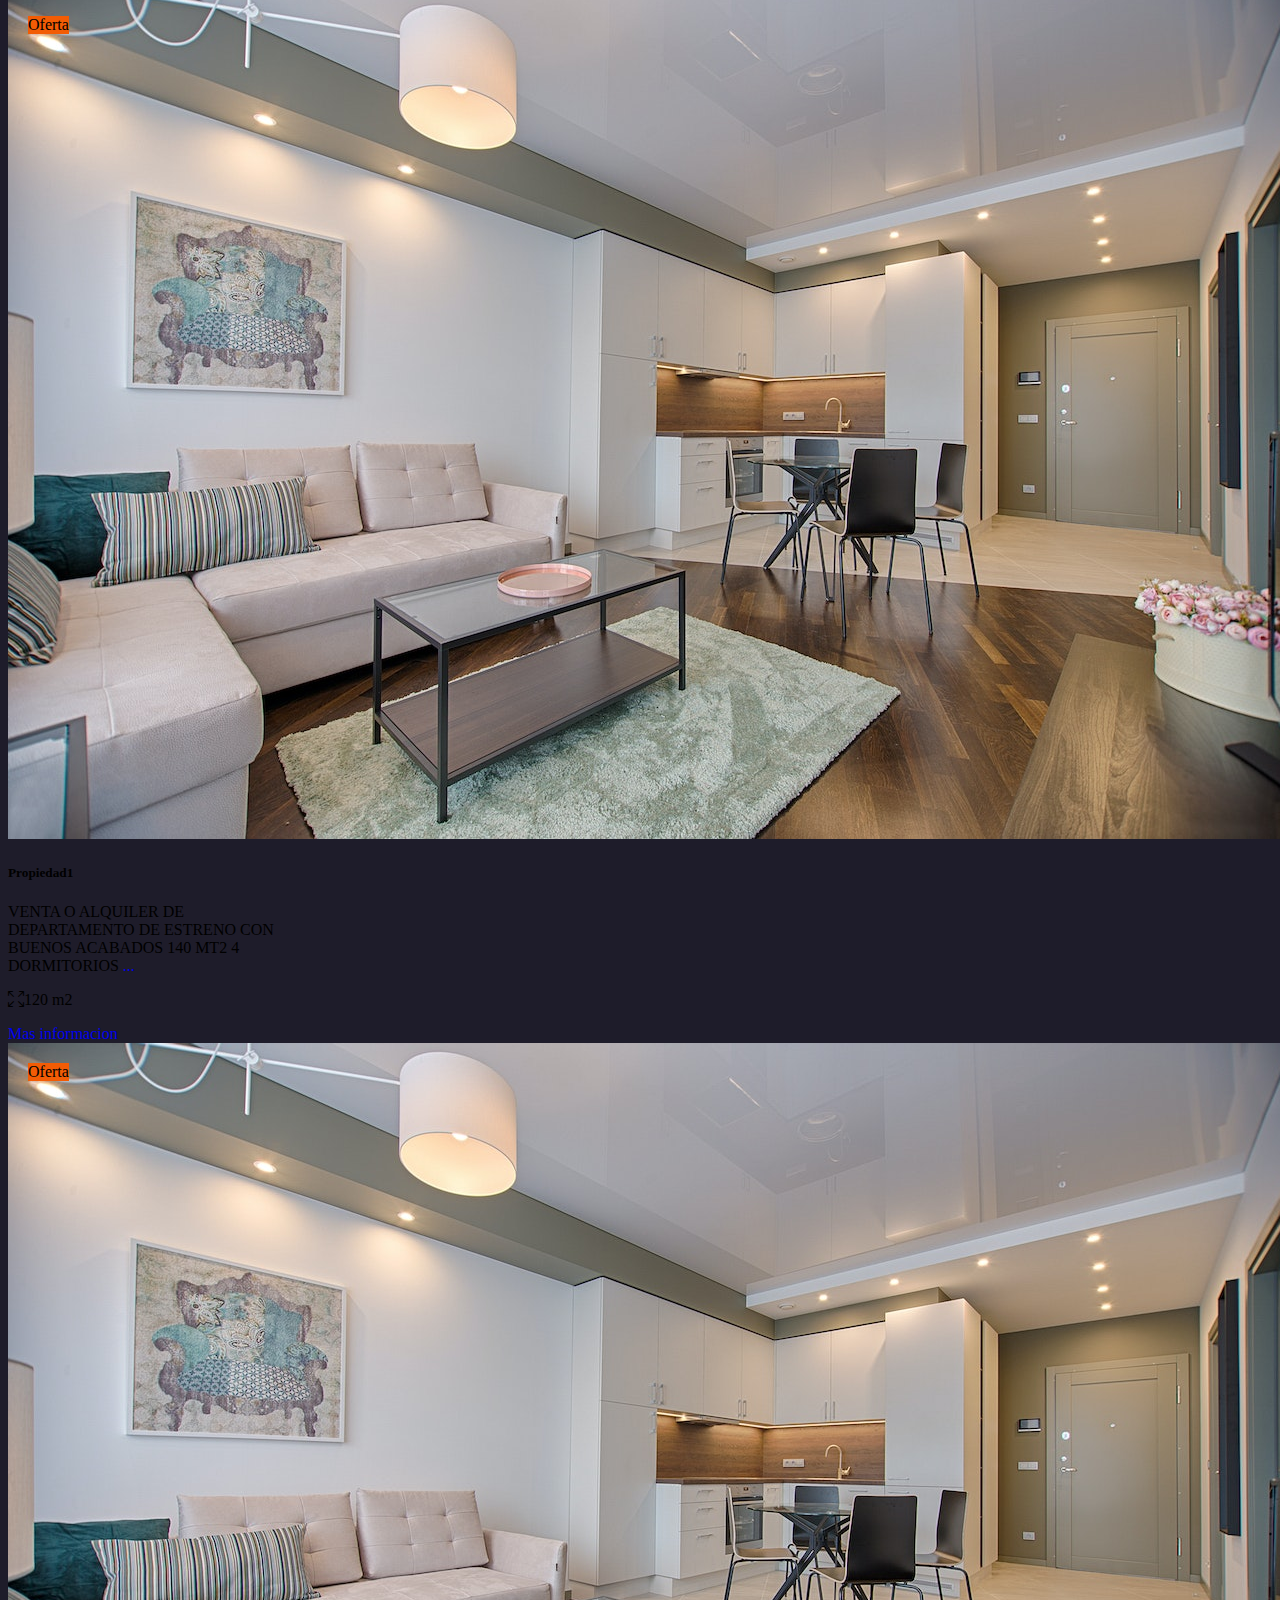
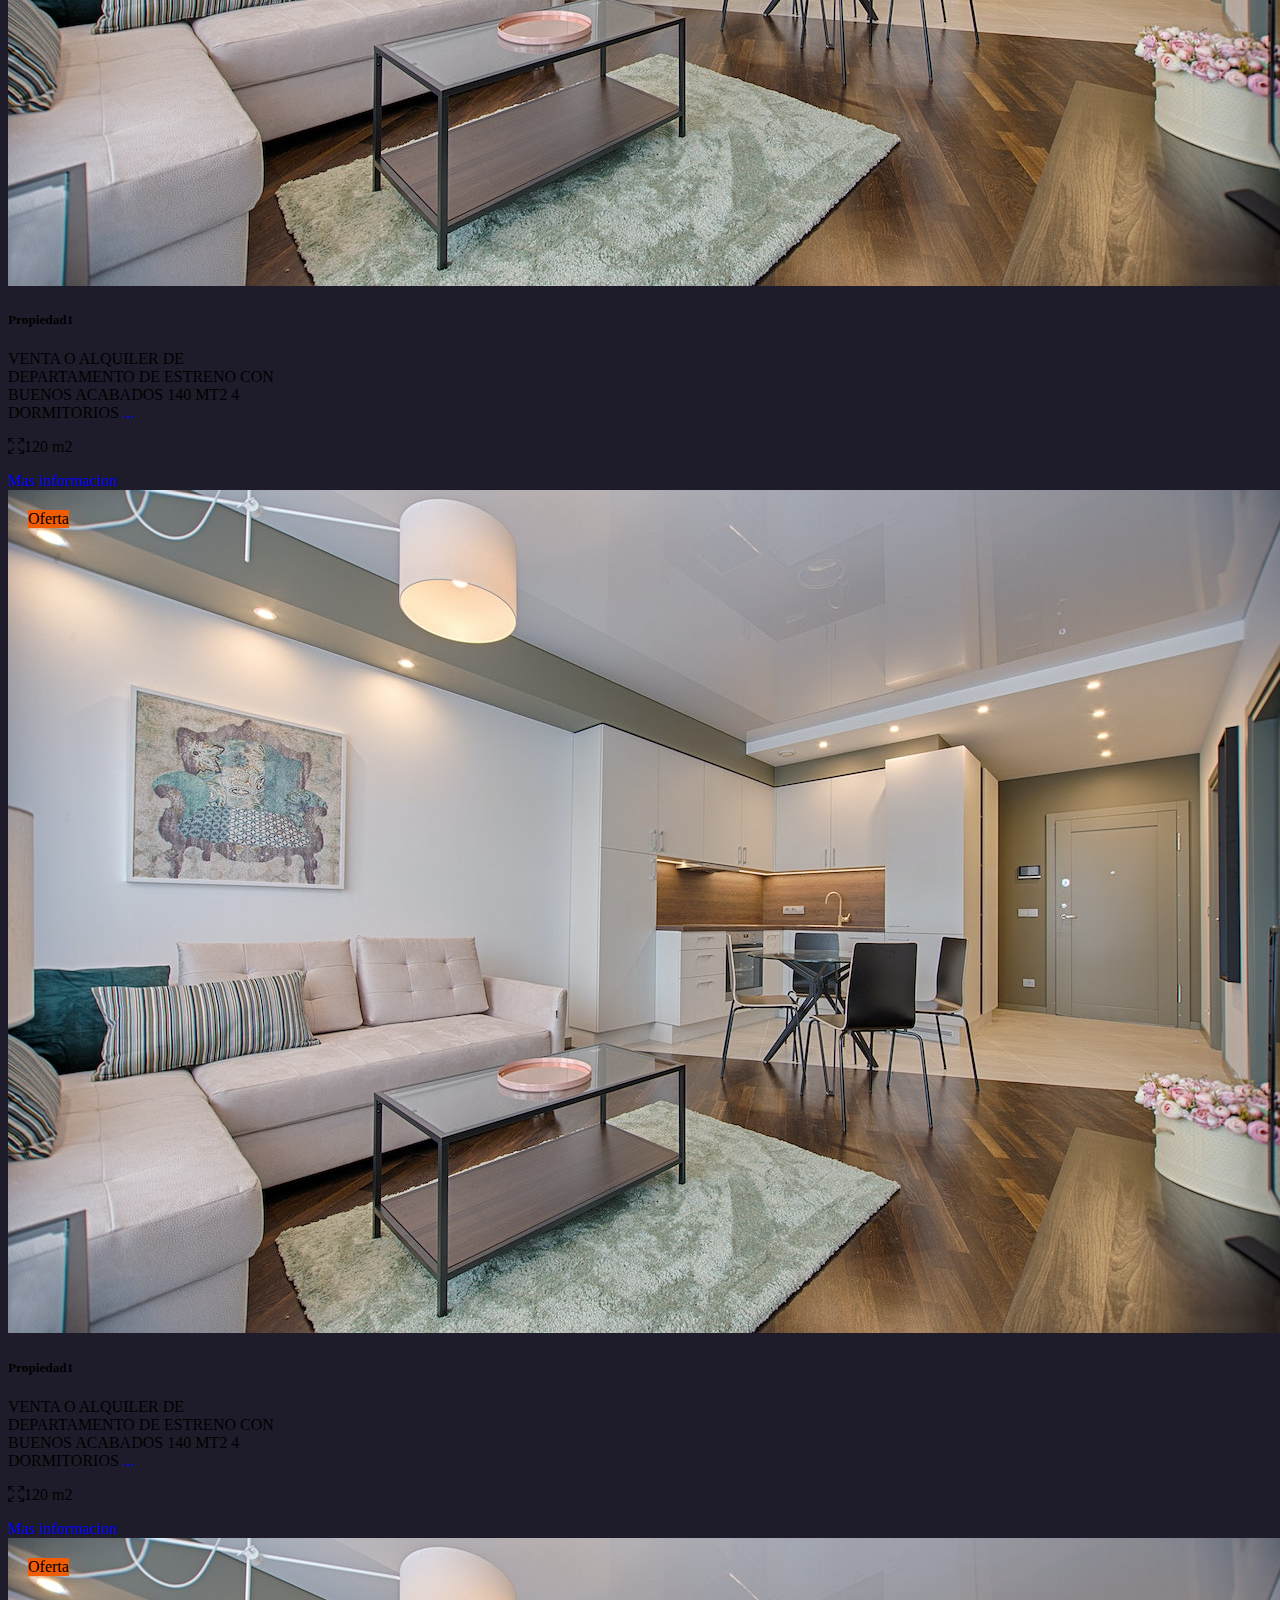
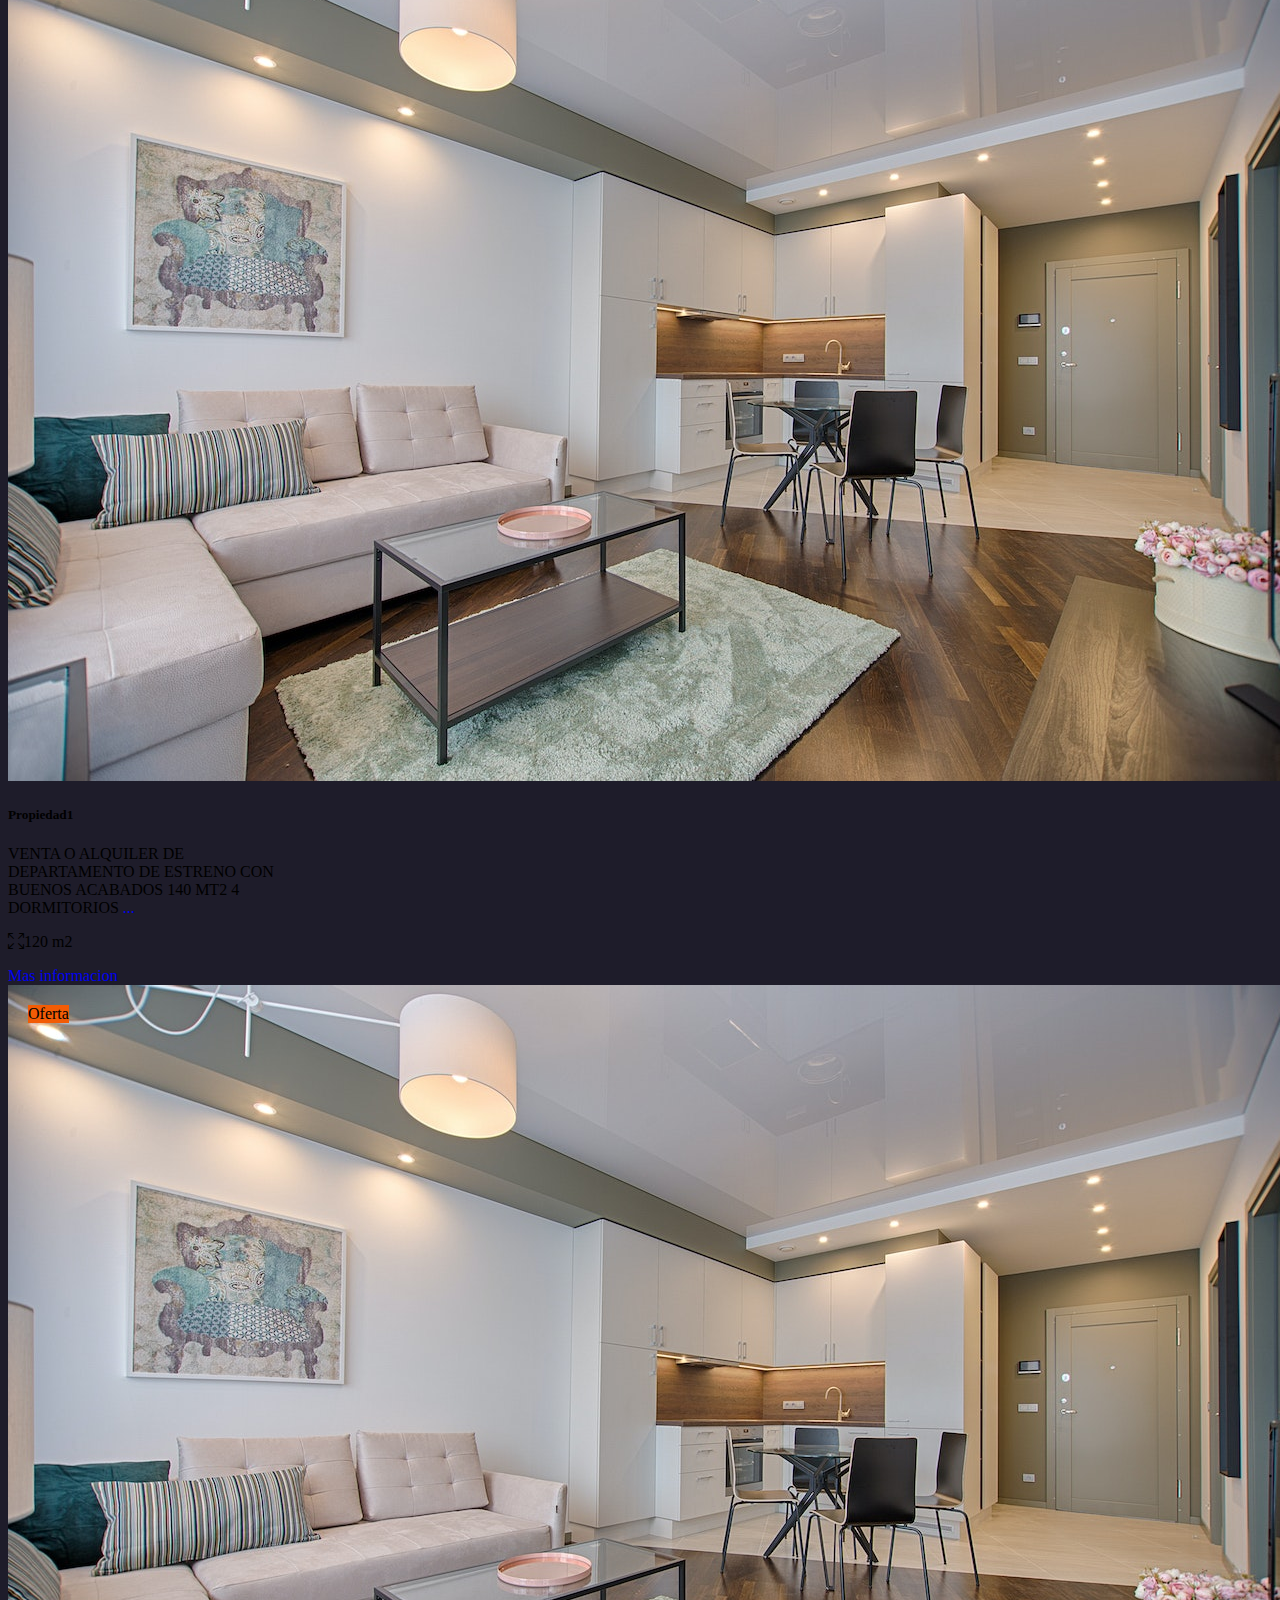
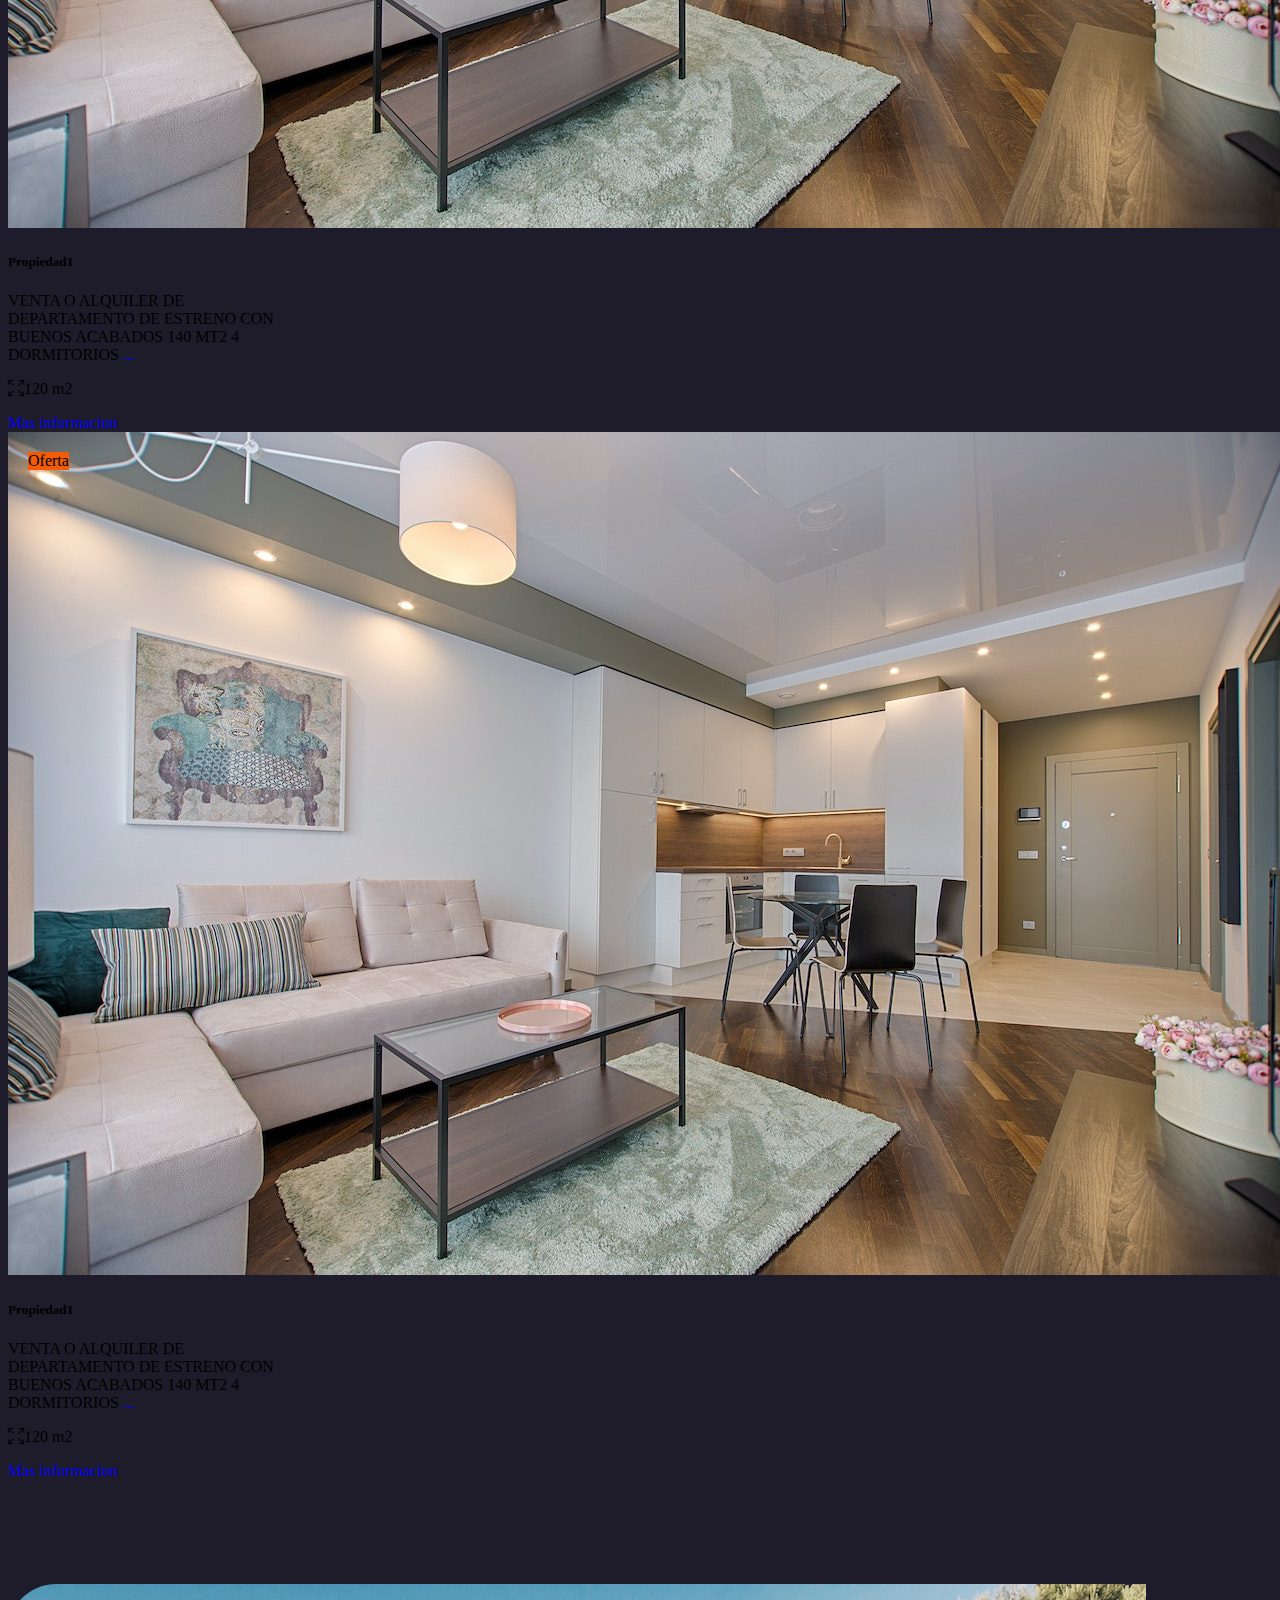
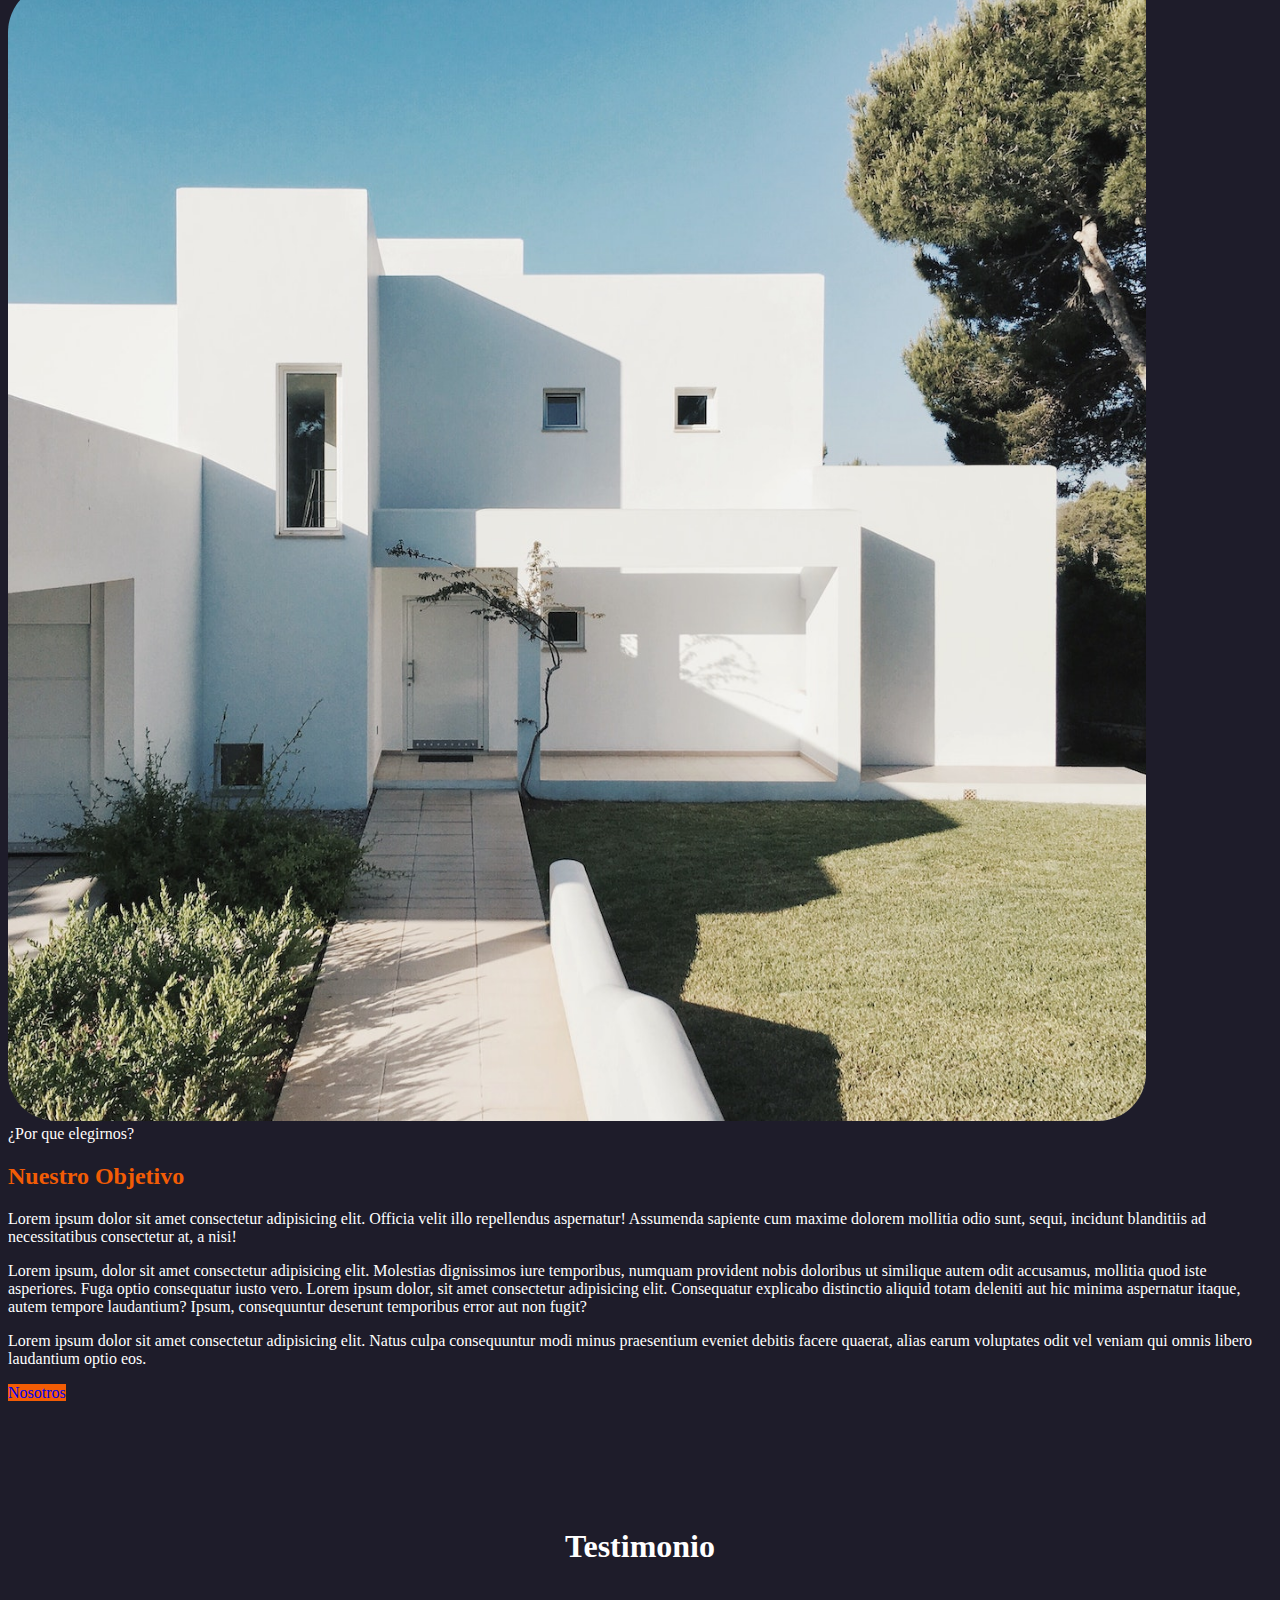
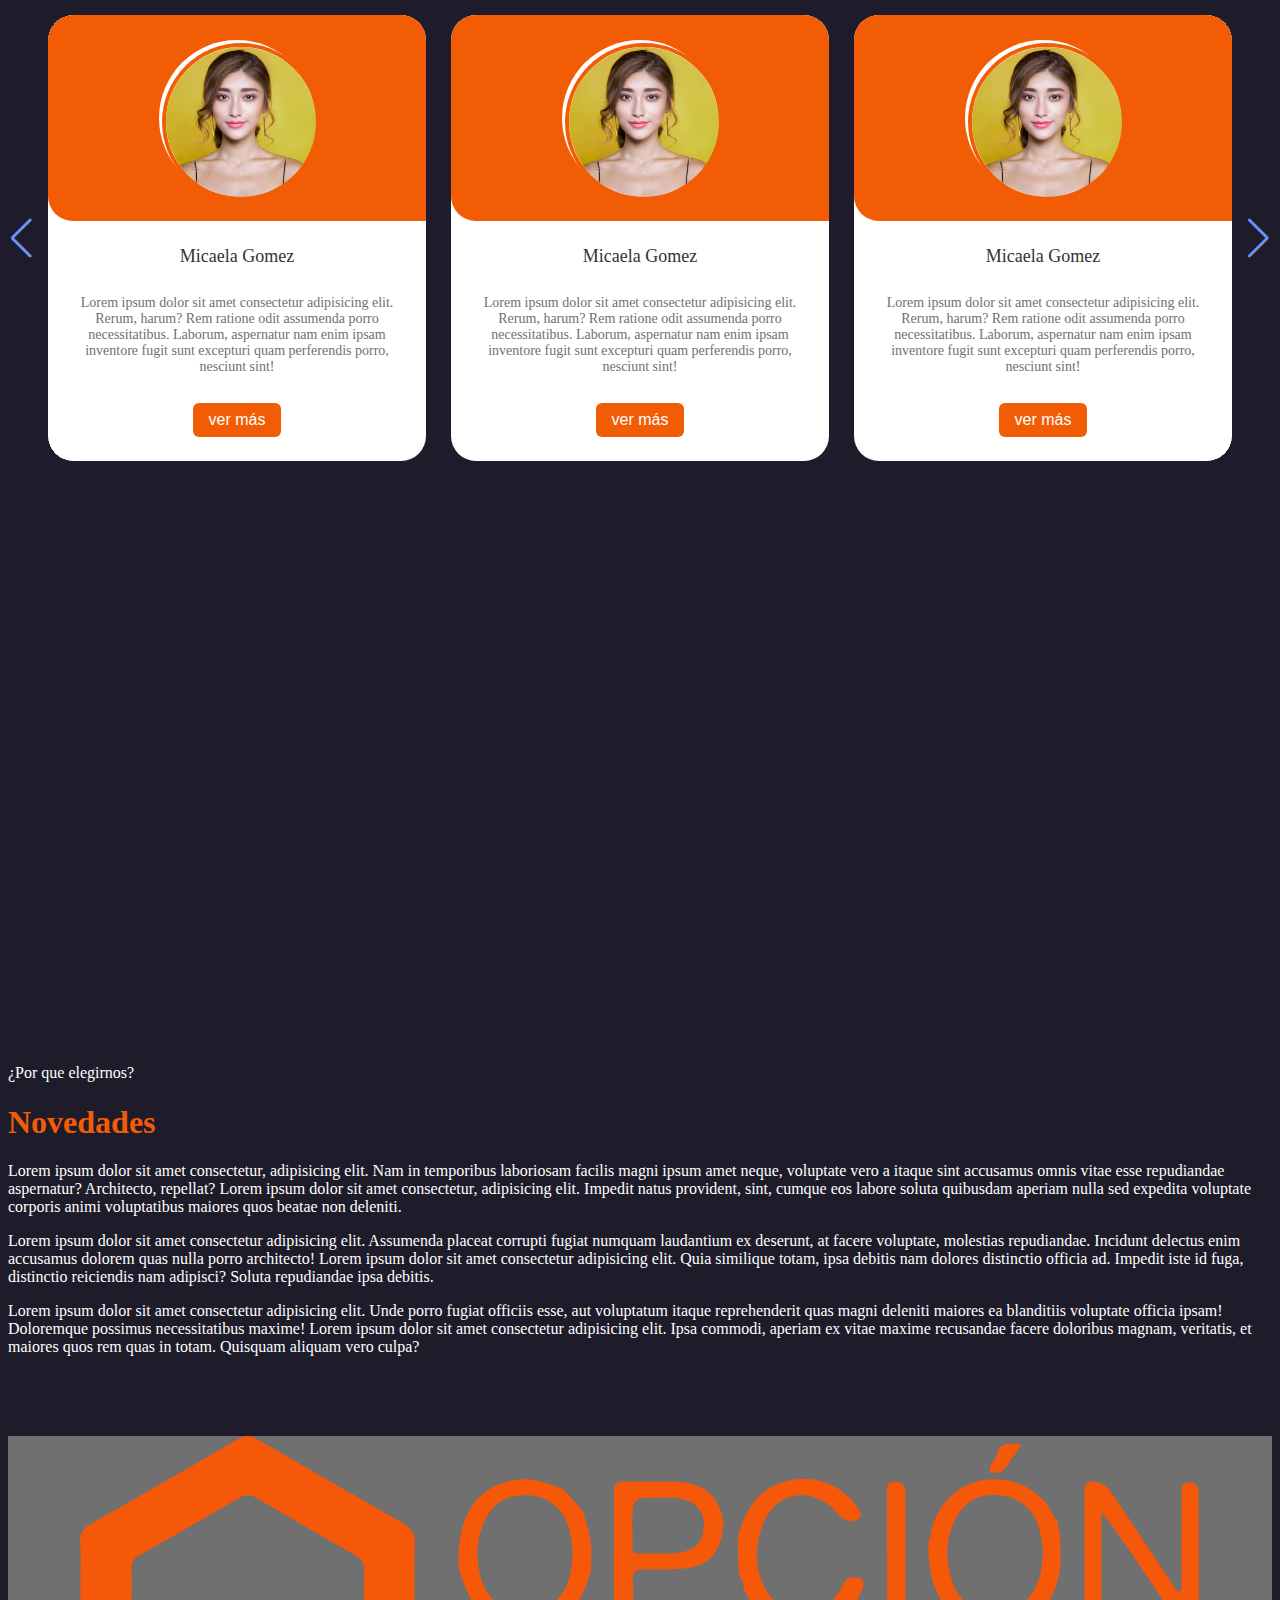
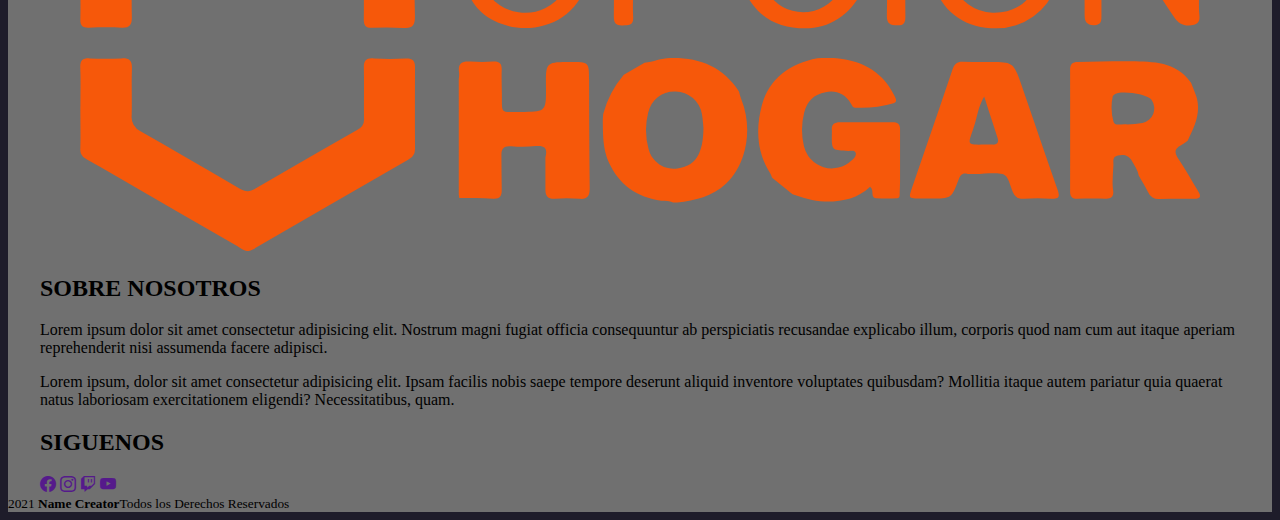
==== commit be31b2d6: "footer" ====
--- a/index.html
+++ b/index.html
@@ -116,26 +116,7 @@
         </div>
 
 
-        <!-- about -->
-    <section class="about container-md">
-        <div class="row">
-            <div class="about-img col-12 col-md-6">
-                <img src="src/img/about.jpg" alt="about">
-            </div>
-
-            <div class="about-text col-12 col-md-6">
-                <span>¿Por que elegirnos?</span>
-                <h2>Nuestro Objetivo</h2>
-                <p>Lorem ipsum dolor sit amet consectetur adipisicing elit. Officia velit illo repellendus aspernatur! Assumenda sapiente cum maxime dolorem mollitia odio sunt, sequi, incidunt blanditiis ad necessitatibus consectetur at, a nisi!</p>
-                <p>Lorem ipsum, dolor sit amet consectetur adipisicing elit. Molestias dignissimos iure temporibus, numquam provident nobis doloribus ut similique autem odit accusamus, mollitia quod iste asperiores. Fuga optio consequatur iusto vero.
-                Lorem ipsum dolor, sit amet consectetur adipisicing elit. Consequatur explicabo distinctio aliquid totam deleniti aut hic minima aspernatur itaque, autem tempore laudantium? Ipsum, consequuntur deserunt temporibus error aut non fugit?
-                </p>
-                <p>Lorem ipsum dolor sit amet consectetur adipisicing elit. Natus culpa consequuntur modi minus praesentium eveniet debitis facere quaerat, alias earum voluptates odit vel veniam qui omnis libero laudantium optio eos.</p>
-                <a href="#" class="btn btn-primary">Nosotros</a>
-
-            </div>
-        </div>
-    </section>
+
 
         <section class="propiedades cards">
             <div class="container">
@@ -268,8 +249,31 @@
             </div>
         </section>
 
+
+            <!-- about -->
+            <section class="about container-md">
+                <div class="row">
+                    <div class="about-img col-12 col-md-6">
+                        <img src="src/img/about.jpg" alt="about">
+                    </div>
+        
+                    <div class="about-text col-12 col-md-6">
+                        <span>¿Por que elegirnos?</span>
+                        <h2>Nuestro Objetivo</h2>
+                        <p>Lorem ipsum dolor sit amet consectetur adipisicing elit. Officia velit illo repellendus aspernatur! Assumenda sapiente cum maxime dolorem mollitia odio sunt, sequi, incidunt blanditiis ad necessitatibus consectetur at, a nisi!</p>
+                        <p>Lorem ipsum, dolor sit amet consectetur adipisicing elit. Molestias dignissimos iure temporibus, numquam provident nobis doloribus ut similique autem odit accusamus, mollitia quod iste asperiores. Fuga optio consequatur iusto vero.
+                        Lorem ipsum dolor, sit amet consectetur adipisicing elit. Consequatur explicabo distinctio aliquid totam deleniti aut hic minima aspernatur itaque, autem tempore laudantium? Ipsum, consequuntur deserunt temporibus error aut non fugit?
+                        </p>
+                        <p>Lorem ipsum dolor sit amet consectetur adipisicing elit. Natus culpa consequuntur modi minus praesentium eveniet debitis facere quaerat, alias earum voluptates odit vel veniam qui omnis libero laudantium optio eos.</p>
+                        <a href="#" class="btn btn-primary">Nosotros</a>
+        
+                    </div>
+                </div>
+            </section>
+
         <!-- SLIDE -->
     <section class="cards-coments">
+        <h1>Testimonio</h1>
         <div class="slide-container swiper">
             <div class="slide-content">
                 <div class="card-wrapper swiper-wrapper">
@@ -333,12 +337,64 @@
 
             <div class="swiper-button-next swiper-navBtn"></div>
             <div class="swiper-button-prev swiper-navBtn"></div>
-            <div class="swiper-pagination"></div>
 
         </div>
     </section>
 
-    <!-- Javascript JS -->
+    <section>
+        <div class="novedades row">
+            <div class="col-12 col-md-6">
+                <video class="video-novedades" src="src/Video/novedades.mp4" muted loop autoplay></video>
+            </div>
+            <div class="contenido col-12 col-md-6">
+                <span>¿Por que elegirnos?</span>
+                <h1>Novedades</h1>
+                <p>Lorem ipsum dolor sit amet consectetur, adipisicing elit. Nam in temporibus laboriosam facilis magni ipsum amet neque, voluptate vero a itaque sint accusamus omnis vitae esse repudiandae aspernatur? Architecto, repellat?
+                Lorem ipsum dolor sit amet consectetur, adipisicing elit. Impedit natus provident, sint, cumque eos labore soluta quibusdam aperiam nulla sed expedita voluptate corporis animi voluptatibus maiores quos beatae non deleniti.
+                </p>
+                <p>Lorem ipsum dolor sit amet consectetur adipisicing elit. Assumenda placeat corrupti fugiat numquam laudantium ex deserunt, at facere voluptate, molestias repudiandae. Incidunt delectus enim accusamus dolorem quas nulla porro architecto!
+                Lorem ipsum dolor sit amet consectetur adipisicing elit. Quia similique totam, ipsa debitis nam dolores distinctio officia ad. Impedit iste id fuga, distinctio reiciendis nam adipisci? Soluta repudiandae ipsa debitis.
+                </p>
+                <p>Lorem ipsum dolor sit amet consectetur adipisicing elit. Unde porro fugiat officiis esse, aut voluptatum itaque reprehenderit quas magni deleniti maiores ea blanditiis voluptate officia ipsam! Doloremque possimus necessitatibus maxime!
+                Lorem ipsum dolor sit amet consectetur adipisicing elit. Ipsa commodi, aperiam ex vitae maxime recusandae facere doloribus magnam, veritatis, et maiores quos rem quas in totam. Quisquam aliquam vero culpa?
+                </p>
+            </div>
+        </div>
+    </section>
+
+    <footer class="pie-pagina">
+        <div class="grupo-1 row">
+            <div class="box col-12 col-md-4">
+                <figure>
+                    <a href="#">
+                        <img src="src/img/SVG/logo3.svg" alt="Logo de opcion hogar">
+                    </a>
+                </figure>
+            </div>
+
+            <div class="box col-12 col-md-4">
+                <h2>SOBRE NOSOTROS</h2>
+                <p>Lorem ipsum dolor sit amet consectetur adipisicing elit. Nostrum magni fugiat officia consequuntur ab perspiciatis recusandae explicabo illum, corporis quod nam cum aut itaque aperiam reprehenderit nisi assumenda facere adipisci.</p>
+                <p>Lorem ipsum, dolor sit amet consectetur adipisicing elit. Ipsam facilis nobis saepe tempore deserunt aliquid inventore voluptates quibusdam? Mollitia itaque autem pariatur quia quaerat natus laboriosam exercitationem eligendi? Necessitatibus, quam.</p>
+            </div>
+            <div class="box col-12 col-md-4">
+                <h2>SIGUENOS</h2>
+                <div class="red-social">
+                    <a href="" class="bi bi-facebook"></a>
+                    <a href="" class="bi bi-instagram"></a>
+                    <a href="" class="bi bi-twitch"></a>
+                    <a href="" class="bi bi-youtube"></a>
+                </div>
+            </div>
+        </div>
+
+        <div class="grupo-2">
+            <small &copy;> 2021 <b>Name Creator</b>Todos los Derechos Reservados</small>
+        </div>
+    </footer>
+
+
+    <!-- Javascript SWIPER -->
     <script src="js/swiper-bundle.min.js"></script>
     <!-- Javascript -->
     <script src="js/script.js"></script>
--- a/css/styles.css
+++ b/css/styles.css
@@ -115,20 +115,28 @@
     display: block;
 }
 
+
+
+/* card -slide */
+
+
 .cards-coments{
     min-height: 100vh;
-    display: flex;
     align-items: center;
     justify-content: center;
-    background-color: #EFEFEF;
-}
-
-/* card -slide */
+    background-color: #1e1c2a;
+}
+
+.cards-coments h1{
+    text-align: center;
+    margin-bottom: 50px;
+    color: white;
+}
 
 .slide-container{
-    max-width: 1120px;
-    width: 100%;
-    background-color: grey;
+    max-width: 1420px;
+    width: 100%;
+    background-color: #1e1c2a;
 }
 
 .slide-content{
@@ -163,7 +171,7 @@
     top: 0;
     height: 100%;
     width: 100%;
-    background-color: #4070f4;
+    background-color: #F25C05;
     border-radius: 25px 25px 0 25px;
 
 }
@@ -176,7 +184,6 @@
     bottom: -40px;
     height: 40px;
     width: 40px;
-    background-color: #4070f4;
 }
 
 .overlay::after{
@@ -198,7 +205,7 @@
     width: 100%;
     object-fit: cover;
     border-radius: 50%;
-    border: 4px solid #4070f4;
+    border: 4px solid #F25C05;
 }
 
 .name{
@@ -218,7 +225,7 @@
     font-size: 16px;
     color: #fff;
     padding: 8px 16px;
-    background-color: #4070f4;
+    background-color: #F25C05;
     border-radius: 6px;
     margin: 14px;
     cursor: pointer;
@@ -226,7 +233,7 @@
 }
 
 .button:hover{
-    background: #265df2 ;
+    background: #1e1c2a ;
 }
 
 .swiper-navBtn{
@@ -251,7 +258,30 @@
     left: 0;
 }
 
-
+/* novedades */
+.video-novedades{
+    width: 800px;
+}
+
+.contenido{
+    color: white;
+}
+
+.contenido h1{
+    color: #F25C05;
+}
+
+/* footer */
+.pie-pagina{
+    width: 100%;
+    background-color: #707070;
+}
+
+.pie-pagina .grupo-1{
+    width: 100%;
+    max-width: 1200px;
+    margin: auto;
+}
 
 
 ::-webkit-scrollbar{
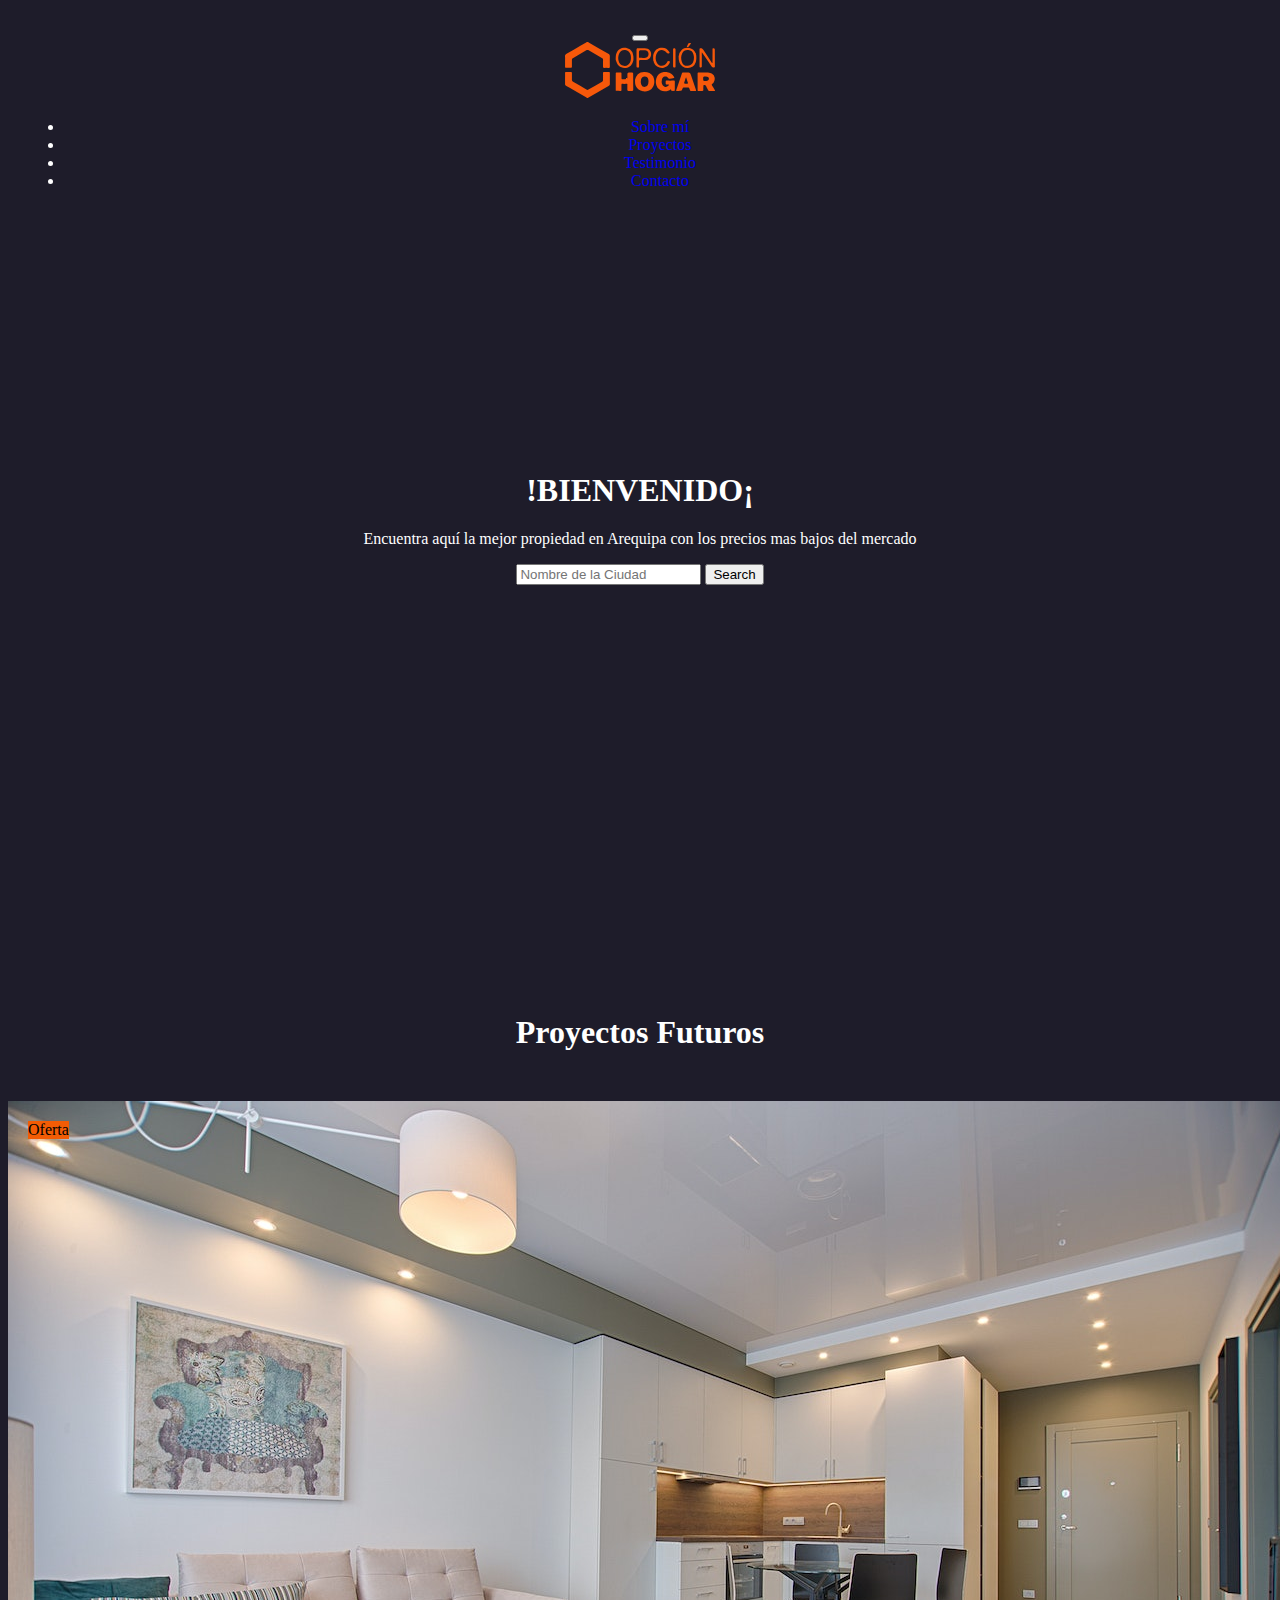
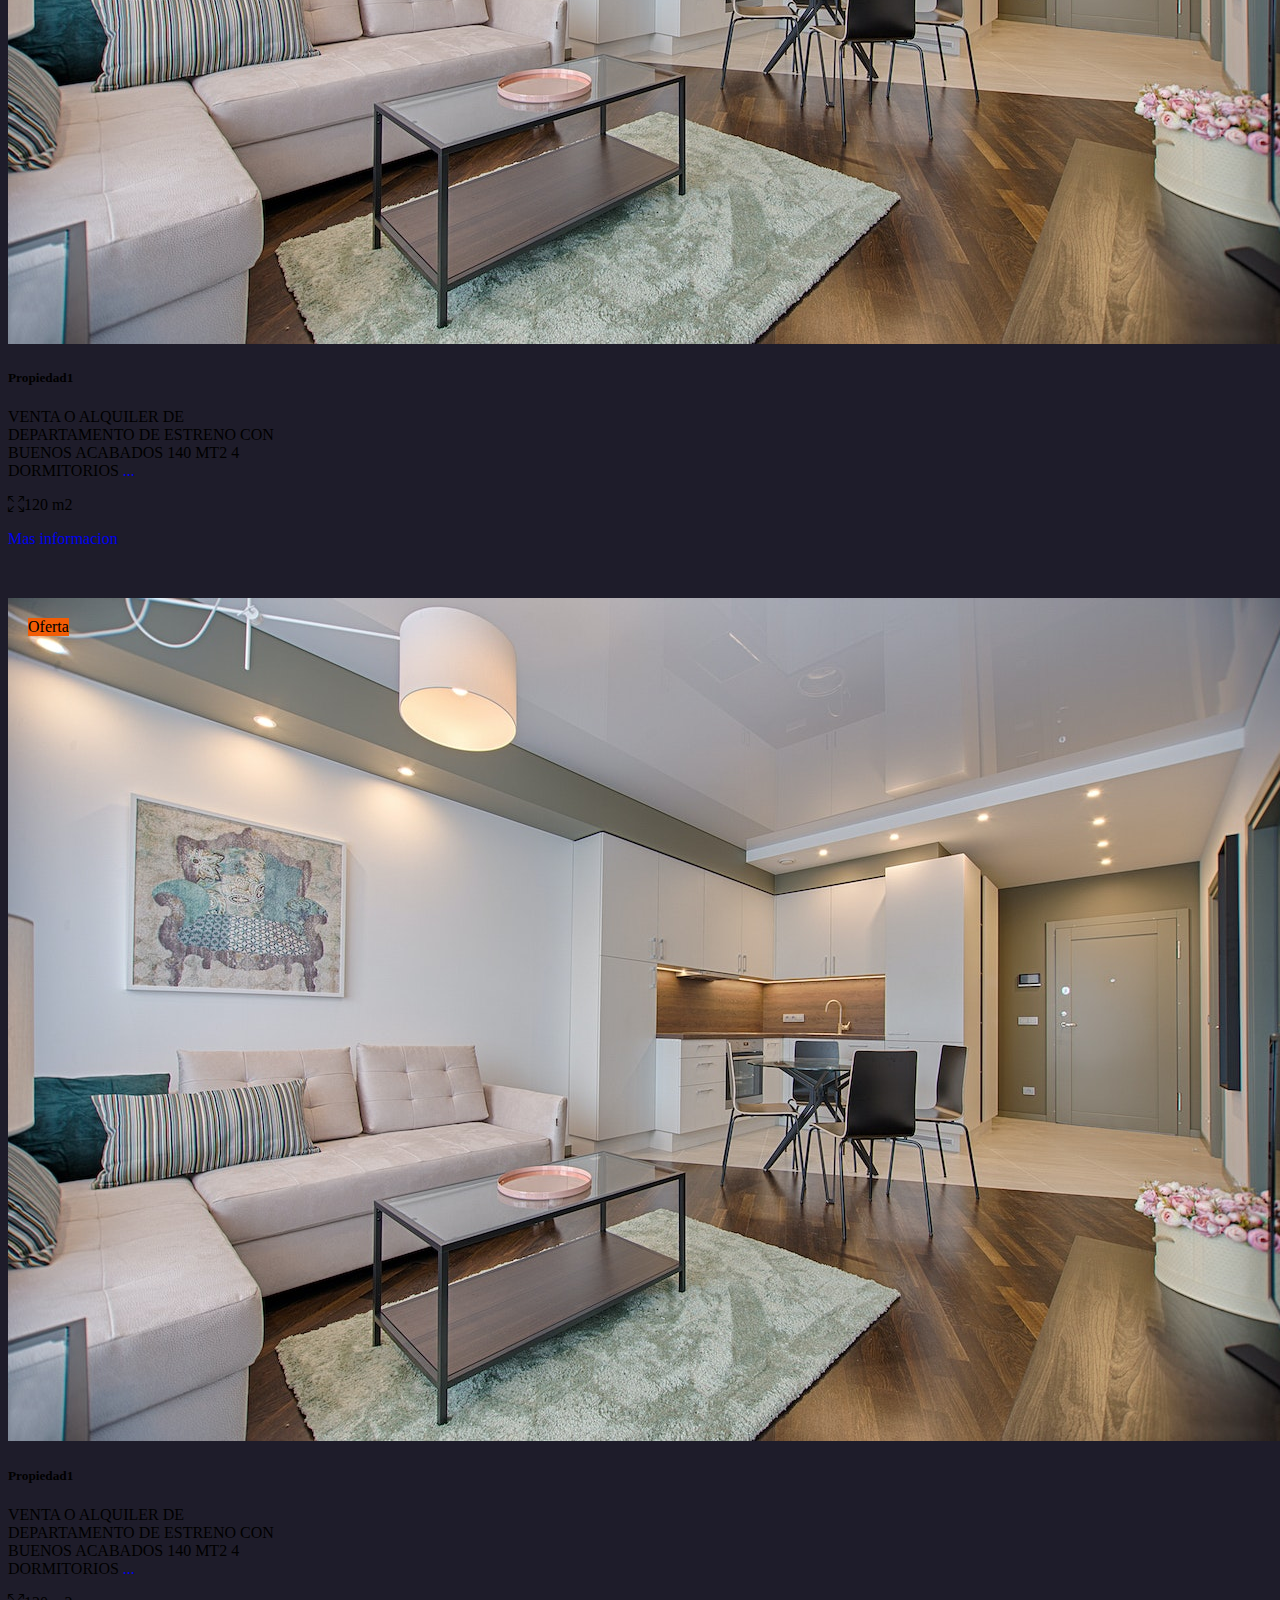
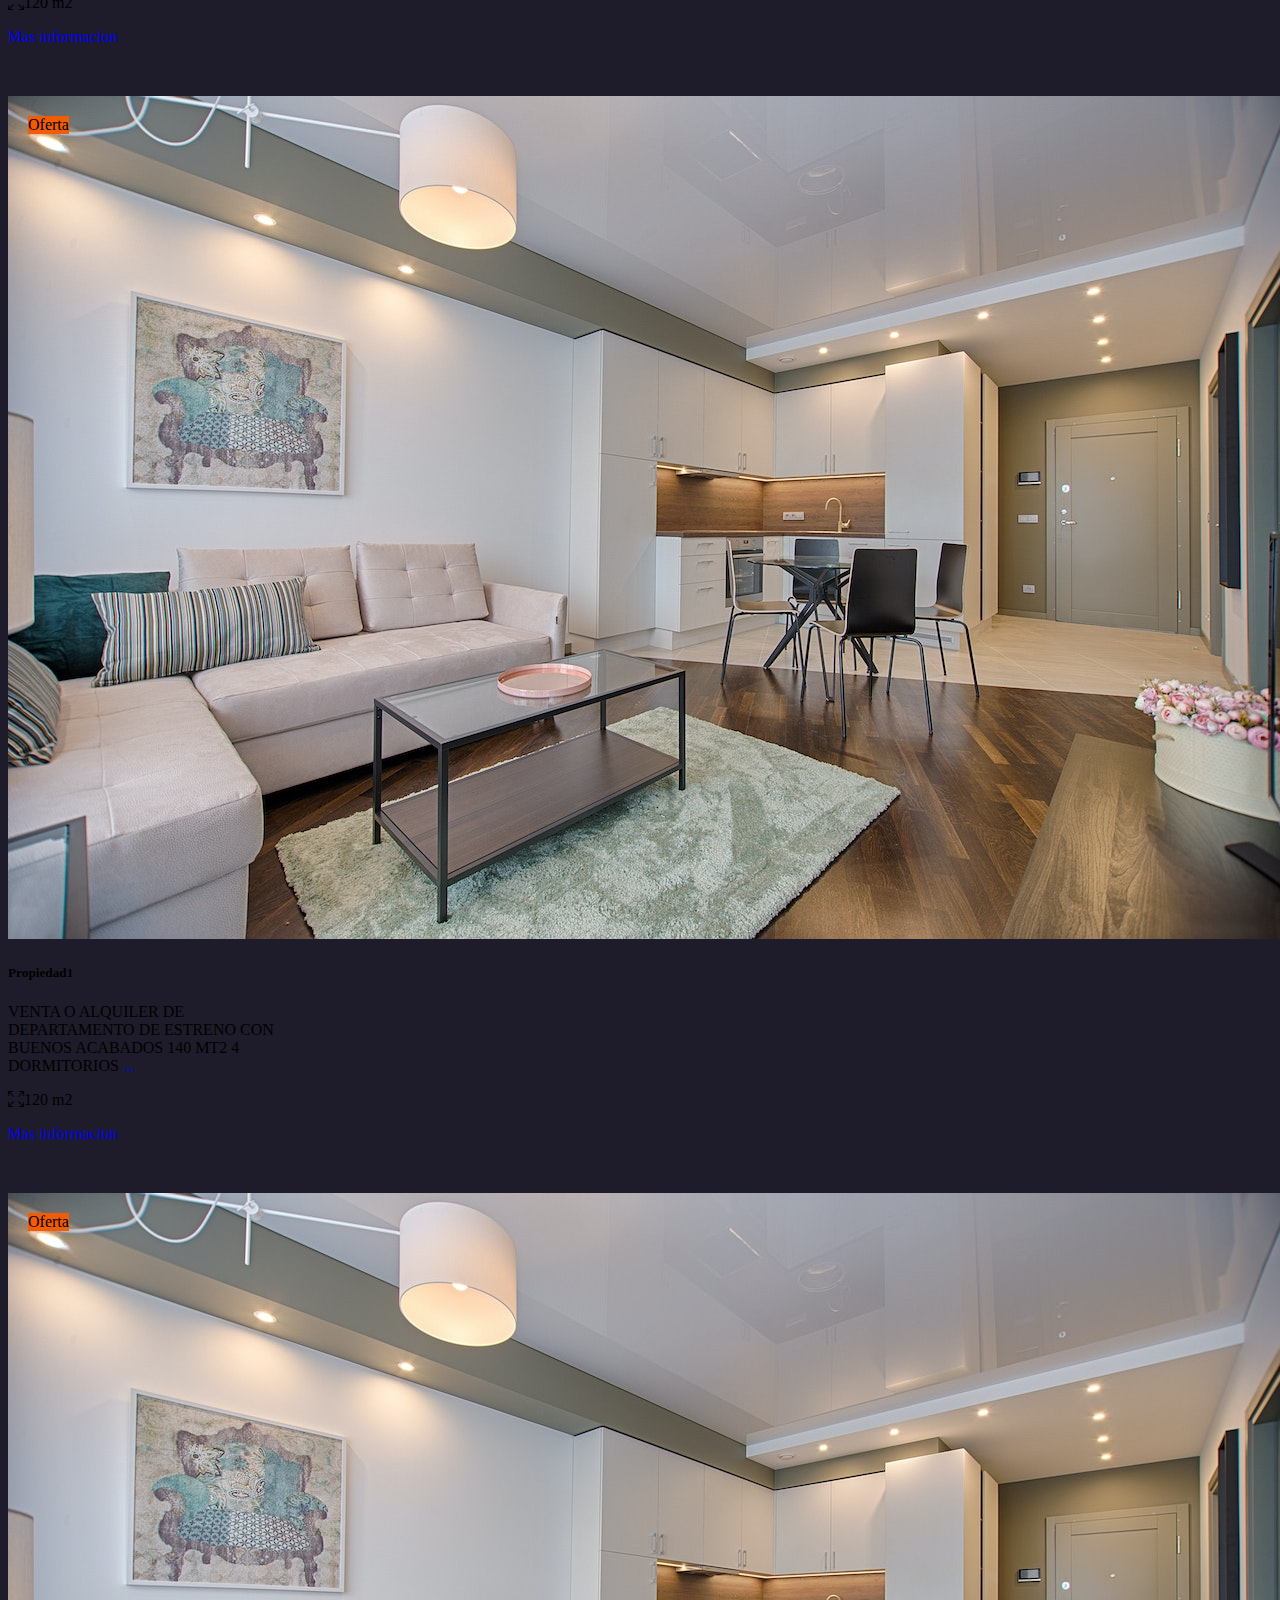
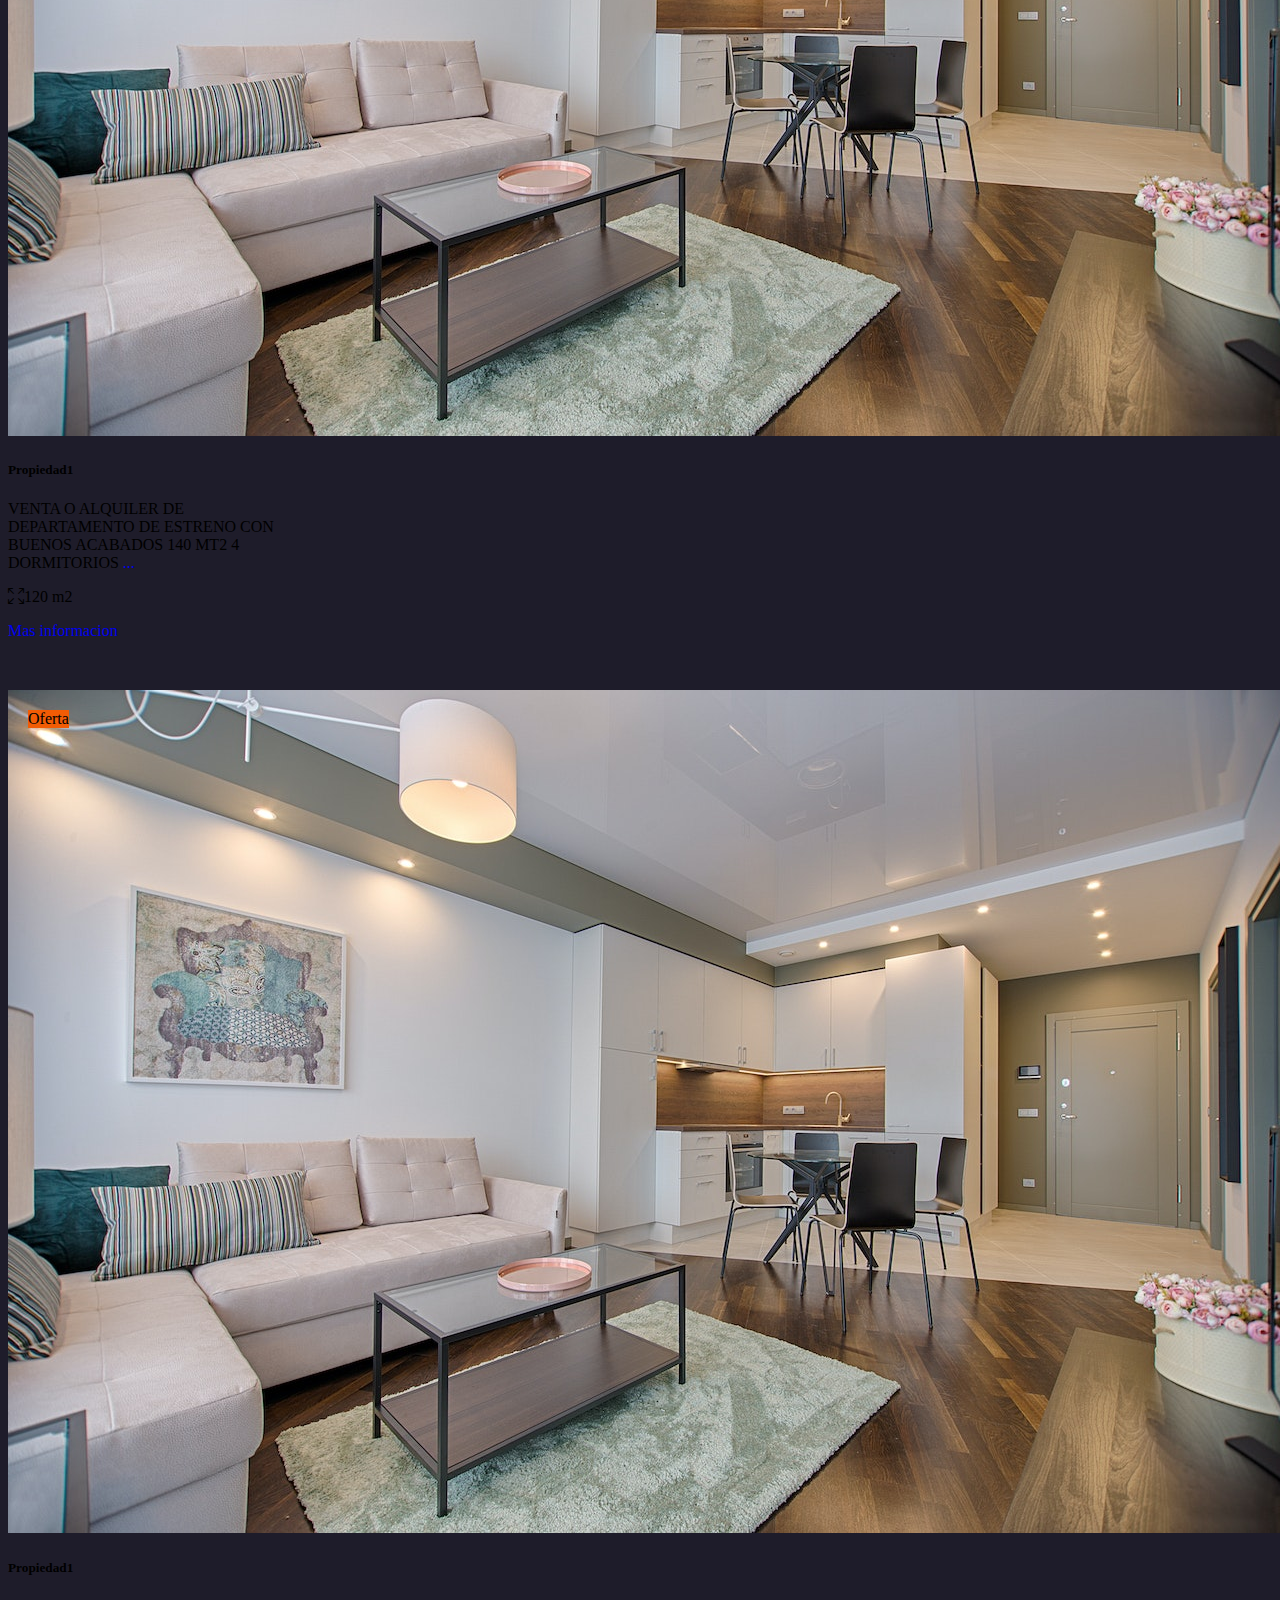
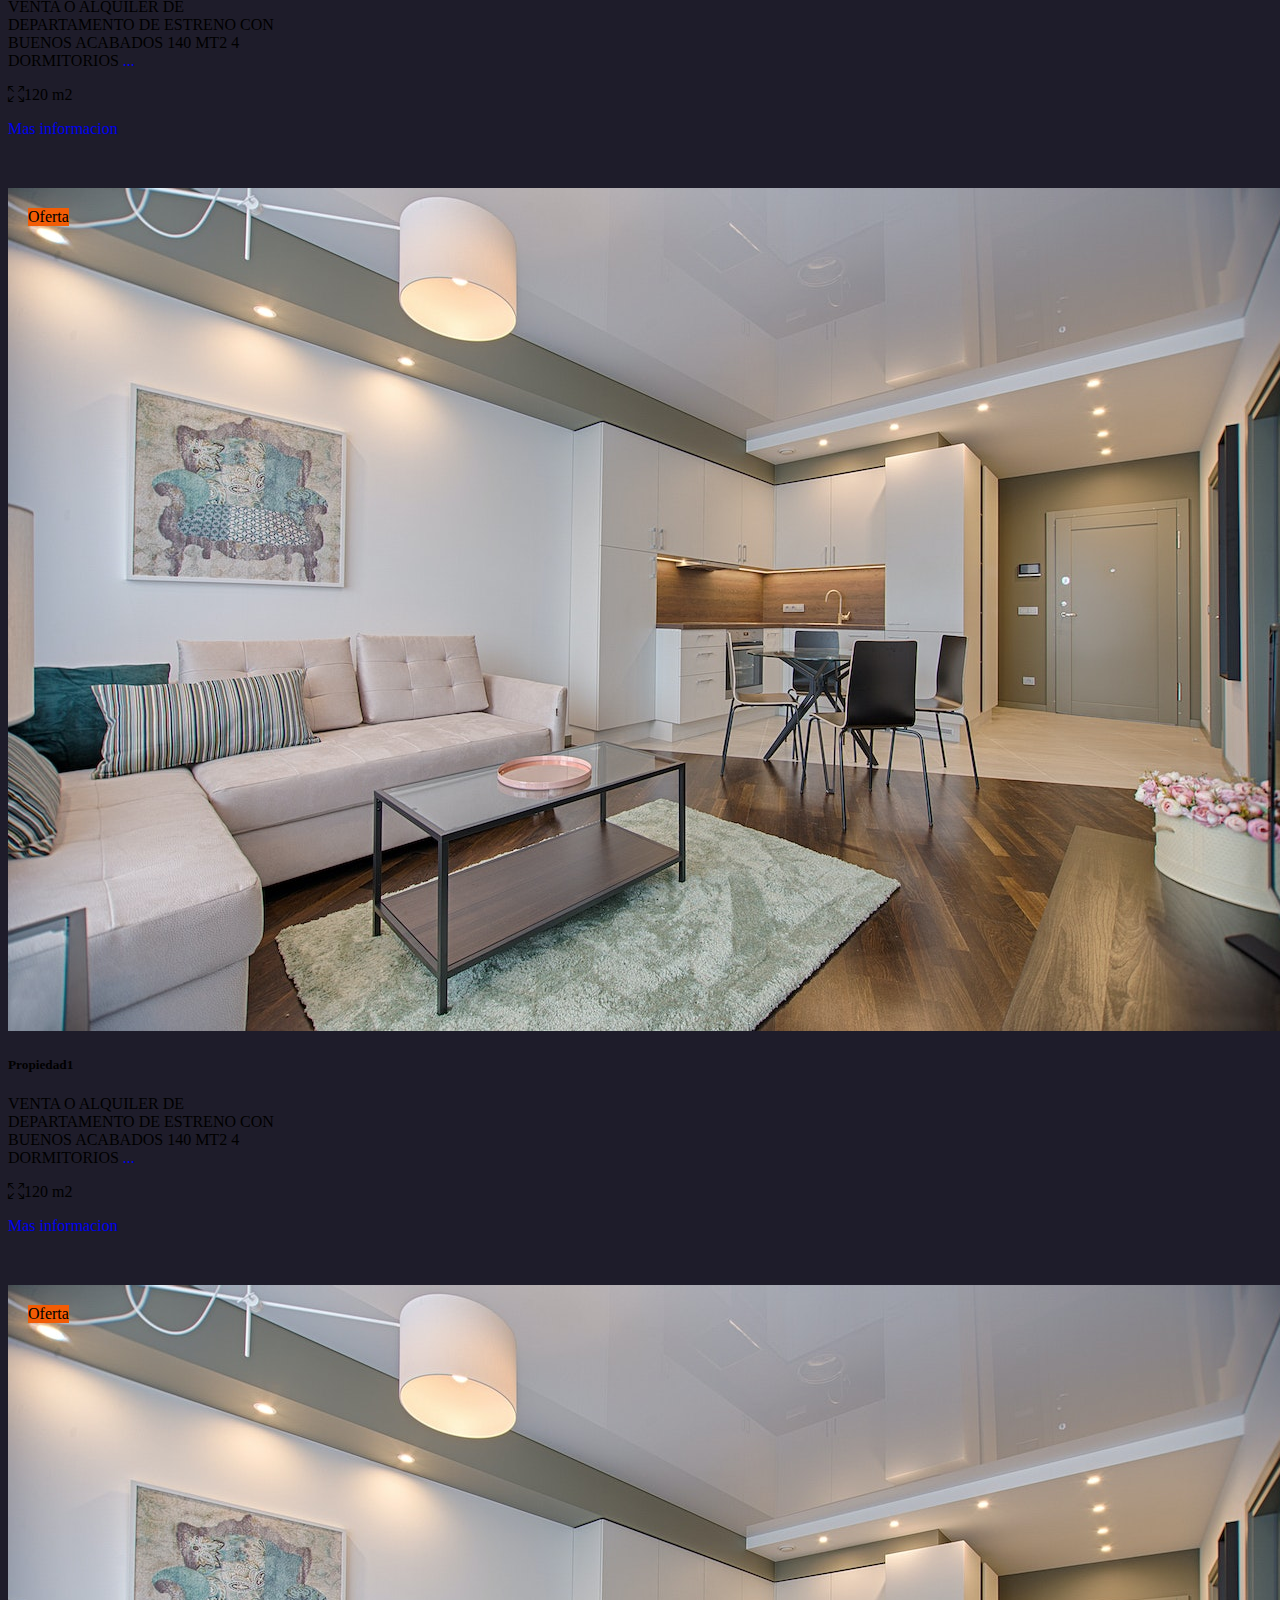
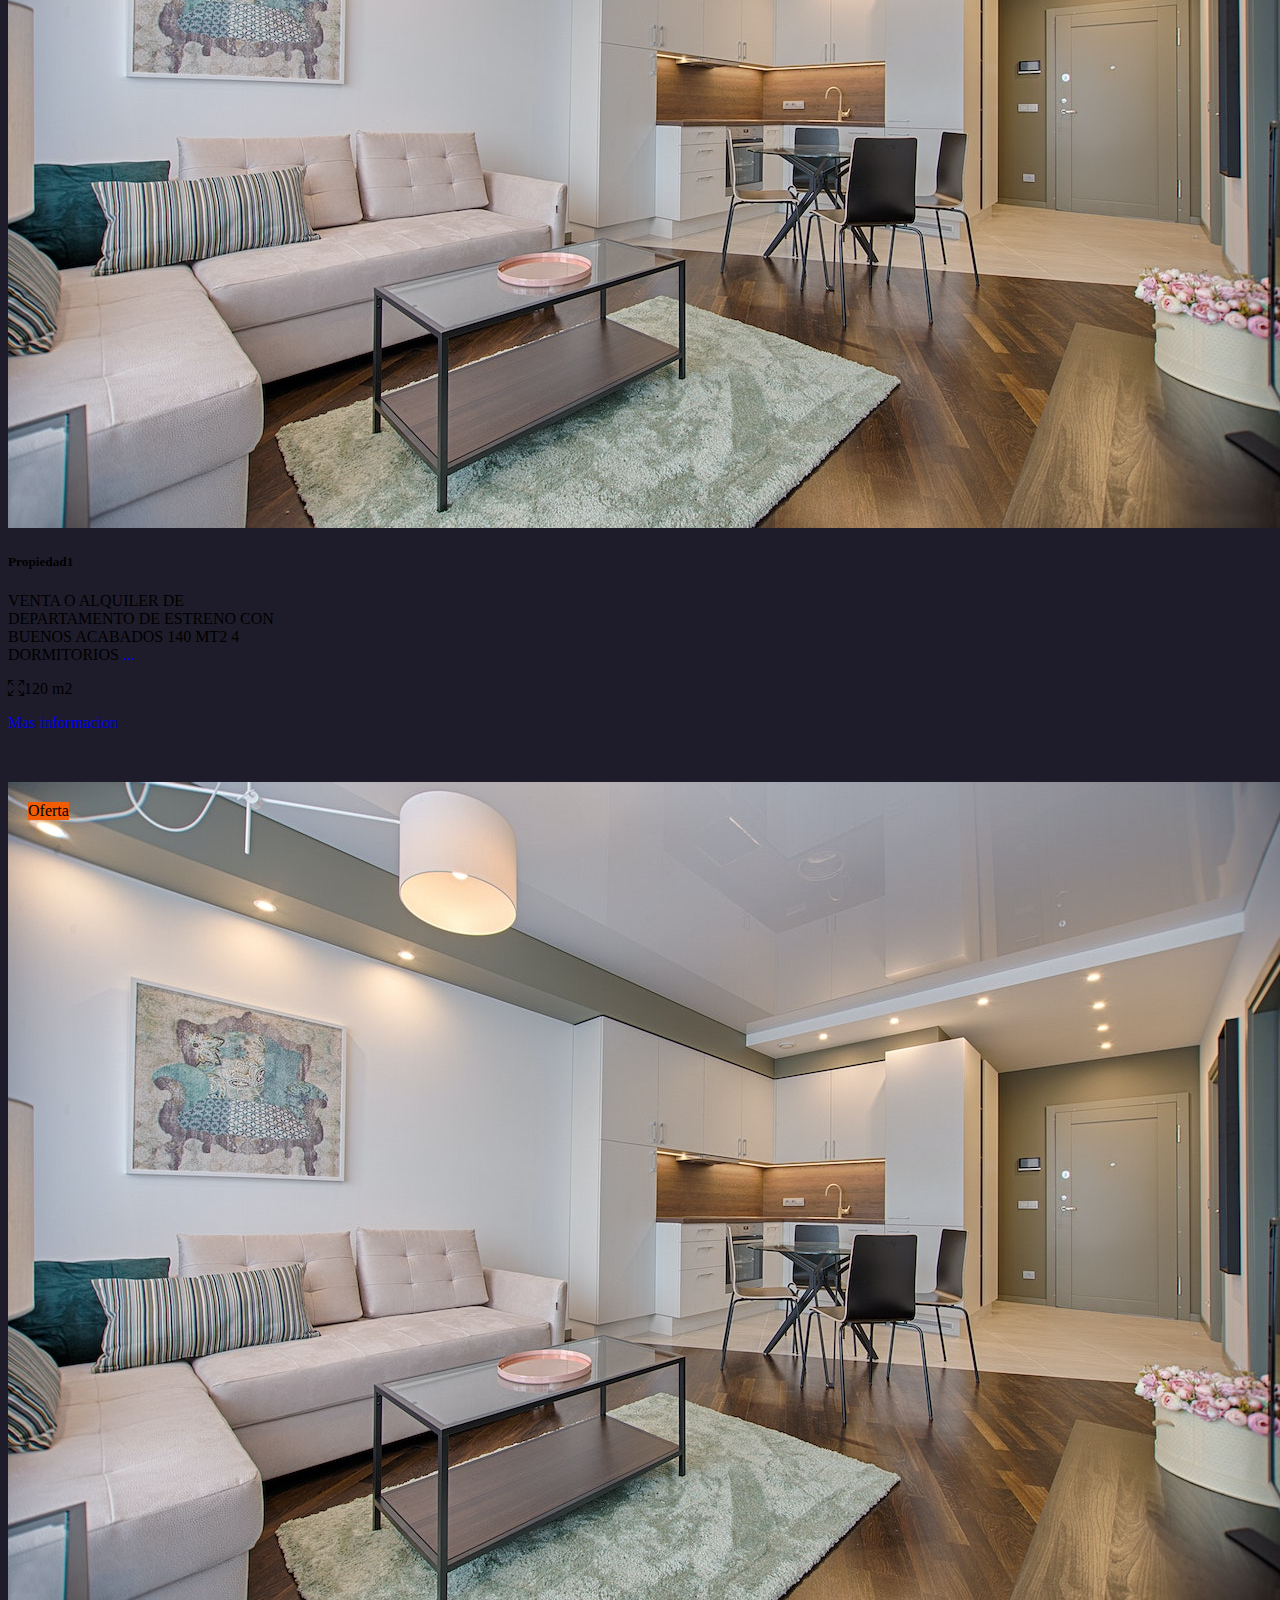
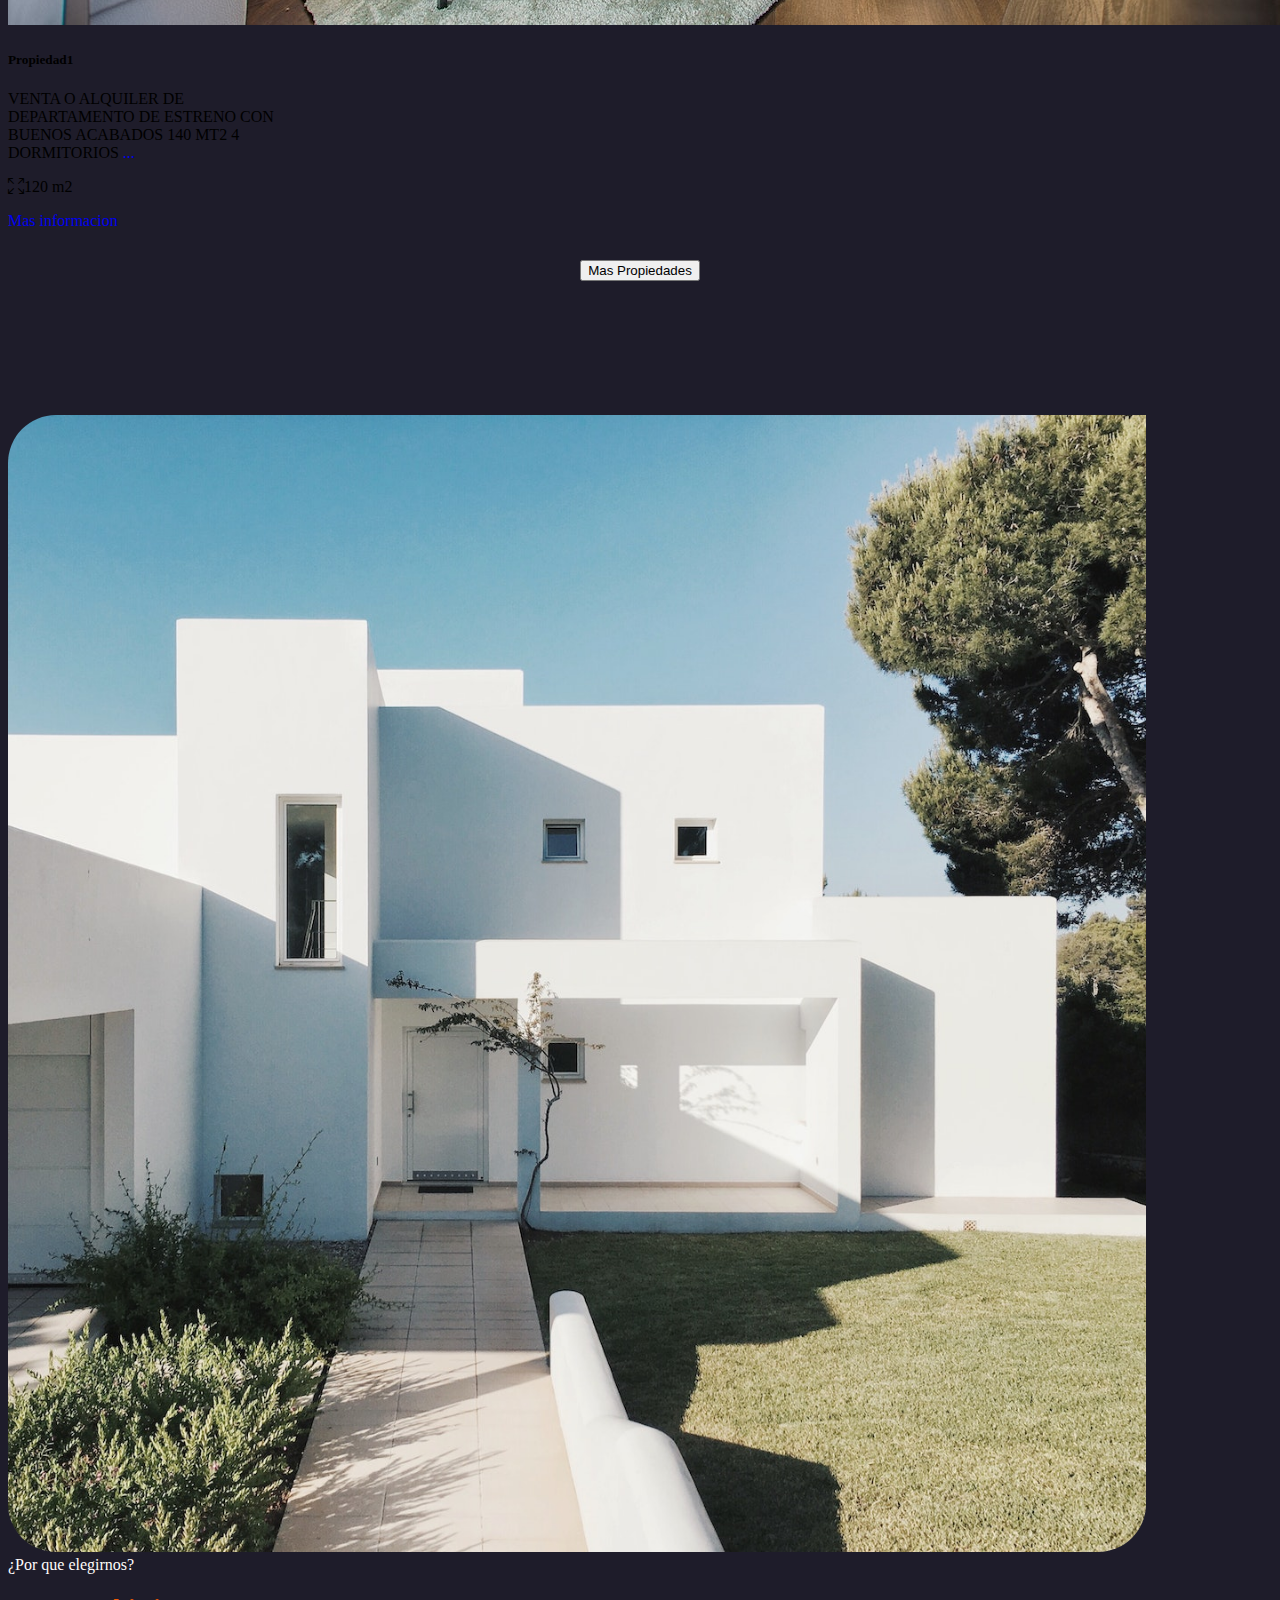
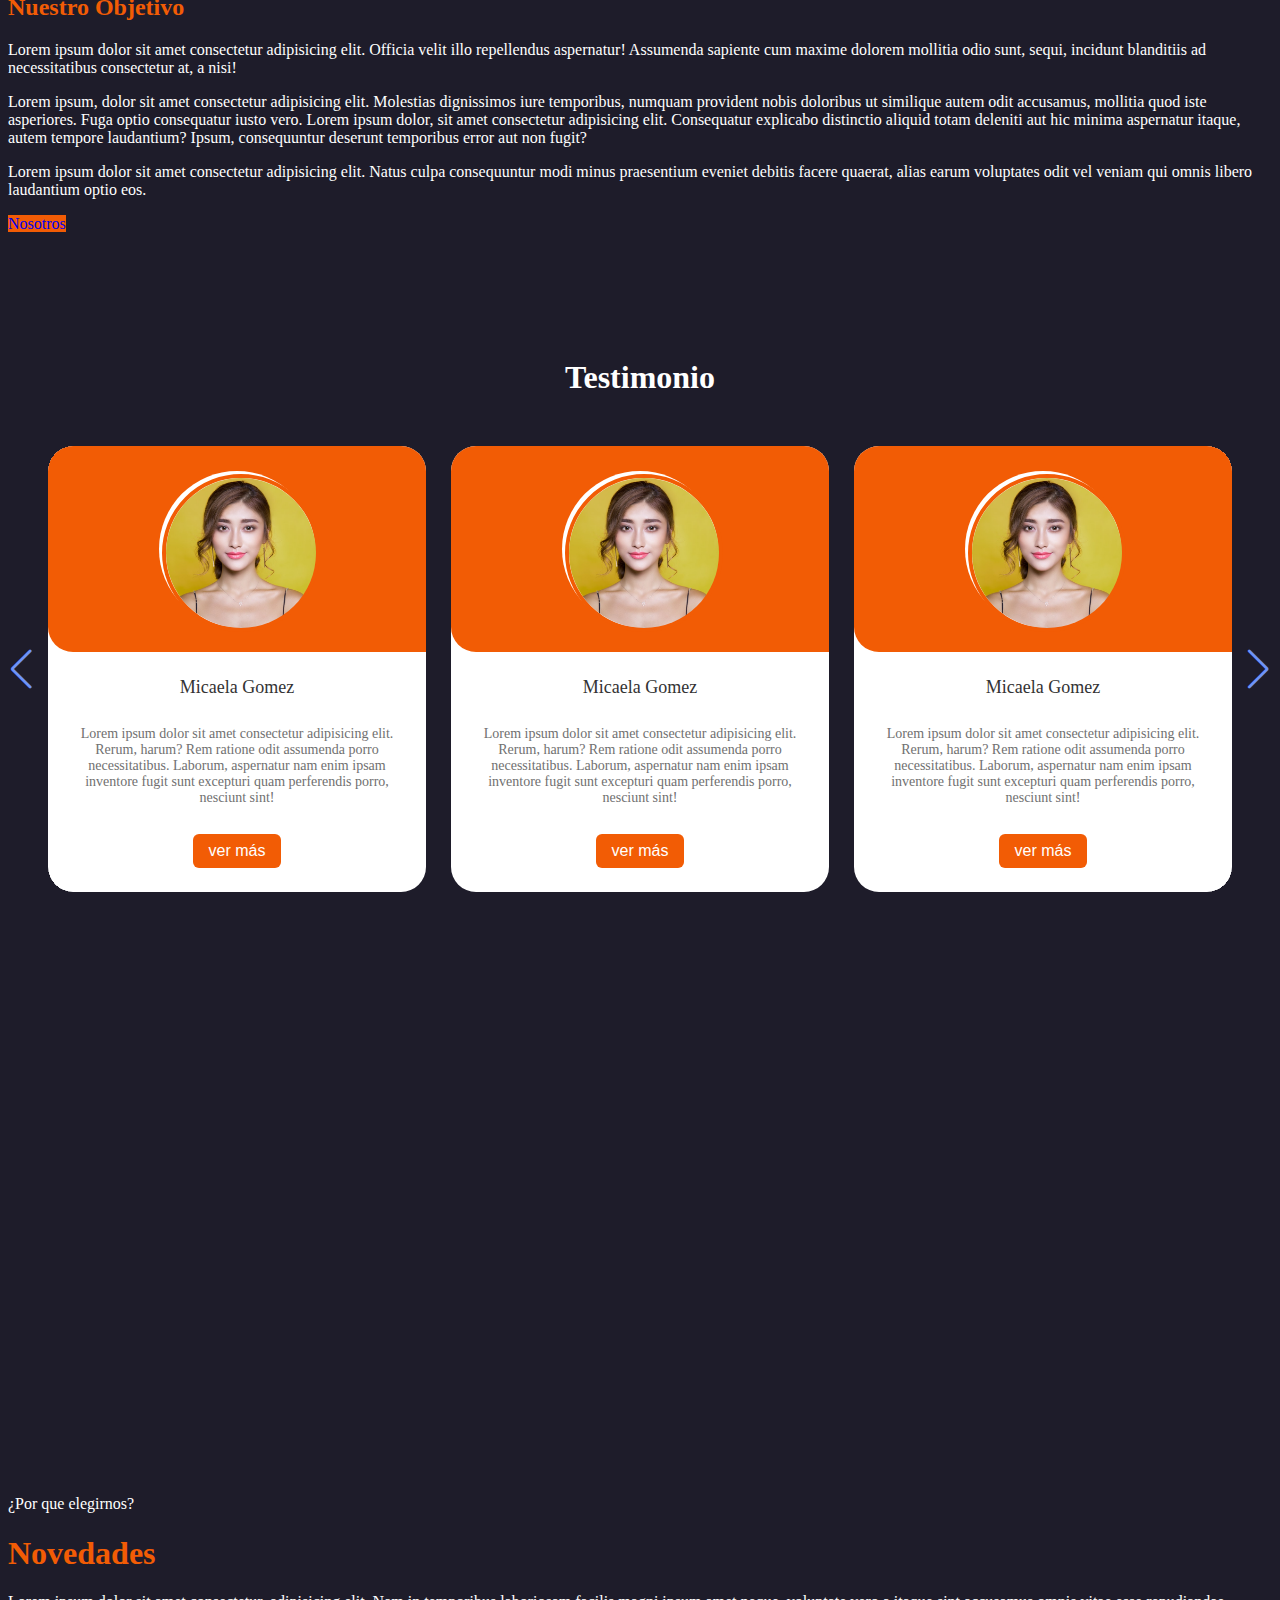
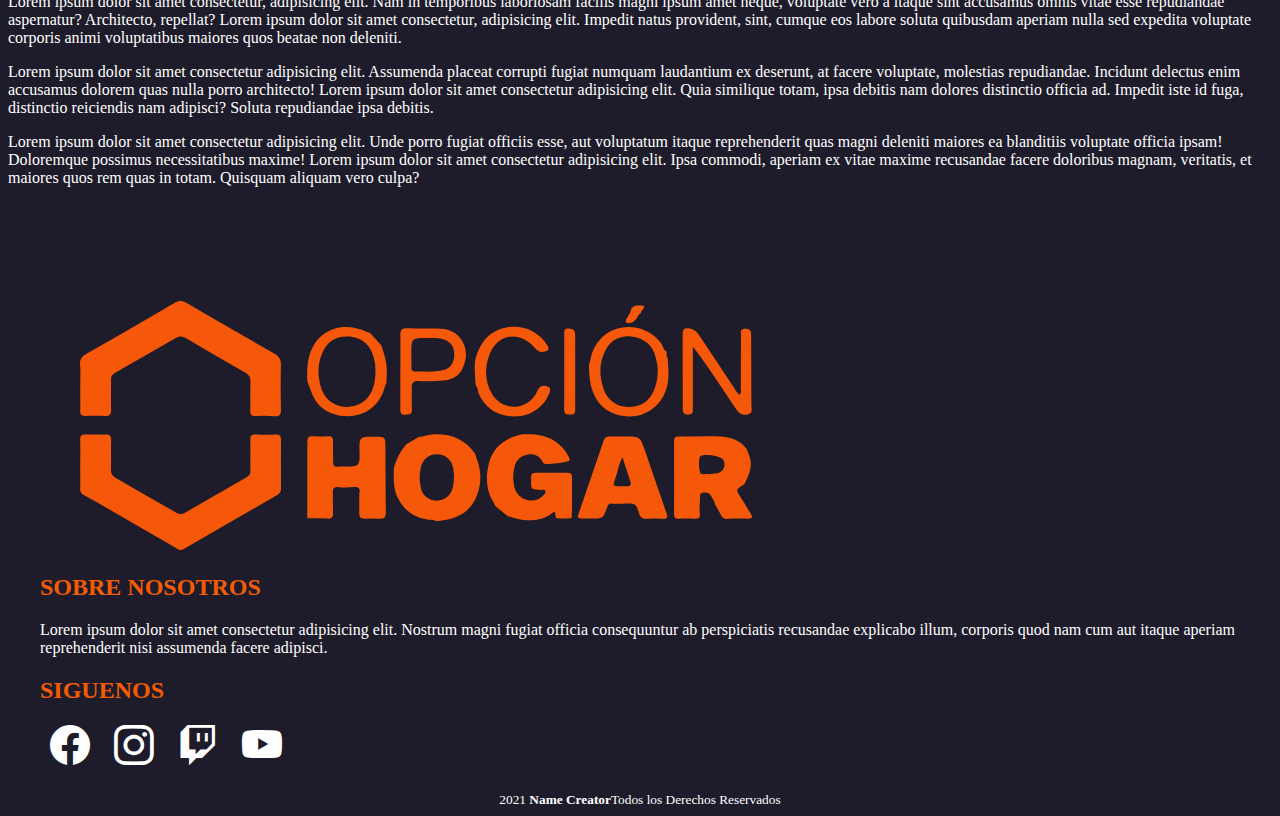
==== commit 49f47990: "barra de busqueda" ====
--- a/index.html
+++ b/index.html
@@ -23,47 +23,6 @@
         <!-- FONTS -->
         </head>
     <body>
-        <!-- <div class="inicio">
-
-            <nav class="navbar navbar-expand-md navbar-light">
-                <div class="container-fluid">
-                    <button class="navbar-toggler" type="button" data-bs-toggle="collapse" data-bs-target="#navbar-toggler" aria-controls="navbarTogglerDemo01" aria-expanded="false" aria-label="Toggle navigation">
-                        <span class="navbar-toggler-icon"></span>
-                    </button>
-
-                    <div class="collapse navbar-collapse" id="navbar-toggler">
-                        <a class="navbar-brand" href="#">
-                            <img src="img/slash-square-fill.svg" width="25" alt="Logo de la página Web">
-                        </a>
-                        <ul class="navbar-nav d-flex justify-content-center align-content-center">
-                        <li class="nav-item">
-                            <a class="nav-link active" aria-current="page" href="#">Sobre mí</a>
-                        </li>
-                        <li class="nav-item">
-                            <a class="nav-link" href="#">Proyectos</a>
-                        </li>
-                        <li class="nav-item">
-                            <a class="nav-link" href="#">Testimonio</a>
-                        </li>
-                        <li class="nav-item">
-                            <a class="nav-link" href="#">Contacto</a>
-                        </li>
-                        </ul>
-                        
-                    </div>
-                </div>
-                <video class="video-bg" src="src/Video/peru.mp4" autoplay muted loop></video>
-
-            </nav>
-
-            <article class="hero align-items-sm-stretch">
-                <div class="hero-principal d-flex flex-column">
-                    <h1>!BIENVENIDO¡</h1>
-                    <h2>Encuentra aquí la mejor propiedad en AREQUIPA con los precios mas bajos del mercado</h2>
-                </div>
-            </article>
-
-        </div> -->
 
         <div class="inicio">
             <nav class="navbar navbar-expand-md navbar-light">
@@ -105,10 +64,10 @@
             <video class="video-bg" autoplay muted loop>
                 <source src="src/Video/peru.mp4">
             </video>
-            <div class="container-md d-flex">
+            <div class="container">
                 <form class="" role="search" >
-                    <input class="form-control me-2" type="search" placeholder="Search" aria-label="Search">
-                    <button class="btn btn-outline-success" type="submit">Search</button>
+                    <input type="text" placeholder="Nombre de la Ciudad">
+                    <button type="submit">Search</button>
                 </form>
                 
                 </div>
@@ -243,6 +202,10 @@
                                 </div>
                             </div>
                         </div>
+                    </div>
+
+                    <div class="button-propiedades">
+                        <button href="#" class="btn btn-primary">Mas Propiedades</button>
                     </div>
 
                 </div>
@@ -375,7 +338,6 @@
             <div class="box col-12 col-md-4">
                 <h2>SOBRE NOSOTROS</h2>
                 <p>Lorem ipsum dolor sit amet consectetur adipisicing elit. Nostrum magni fugiat officia consequuntur ab perspiciatis recusandae explicabo illum, corporis quod nam cum aut itaque aperiam reprehenderit nisi assumenda facere adipisci.</p>
-                <p>Lorem ipsum, dolor sit amet consectetur adipisicing elit. Ipsam facilis nobis saepe tempore deserunt aliquid inventore voluptates quibusdam? Mollitia itaque autem pariatur quia quaerat natus laboriosam exercitationem eligendi? Necessitatibus, quam.</p>
             </div>
             <div class="box col-12 col-md-4">
                 <h2>SIGUENOS</h2>
--- a/css/styles.css
+++ b/css/styles.css
@@ -91,11 +91,29 @@
 
 
 /* propiedades grid */
+
+.tarjetas{
+    margin-top: 50px;
+}
+
 .propiedades h1{
     text-align: center;
     margin-top: 50px;
     margin-bottom: 50px;
     color: white;
+}
+
+.badge{
+    background-color: #F25C05;
+    position: absolute;
+    margin: 20px;
+    display: block;
+}
+
+.button-propiedades{
+    text-align: center;
+    align-items: center;
+    margin: 30px;
 }
 
 .video-bg {
@@ -108,12 +126,7 @@
     z-index: -1;
 }
 
-.badge{
-    background-color: #F25C05;
-    position: absolute;
-    margin: 20px;
-    display: block;
-}
+
 
 
 
@@ -272,9 +285,16 @@
 }
 
 /* footer */
+
+footer{
+    margin-top: 50px ;
+}
 .pie-pagina{
-    width: 100%;
-    background-color: #707070;
+    width: 100%;;
+}
+
+.pie-pagina img{
+    width: 60%;
 }
 
 .pie-pagina .grupo-1{
@@ -283,7 +303,27 @@
     margin: auto;
 }
 
+.box h2{
+    color: #F25C05;
+}
+
+.box p {
+    color: white;
+}
+
+.pie-pagina .grupo-2{
+    color: white;
+    text-align: center;
+    margin-top: 20px;
+}
+
+.red-social a{
+    color: white;
+    font-size: 40px;
+    margin: 10px;
+}
 
 ::-webkit-scrollbar{
     display: none;
-}+}
+
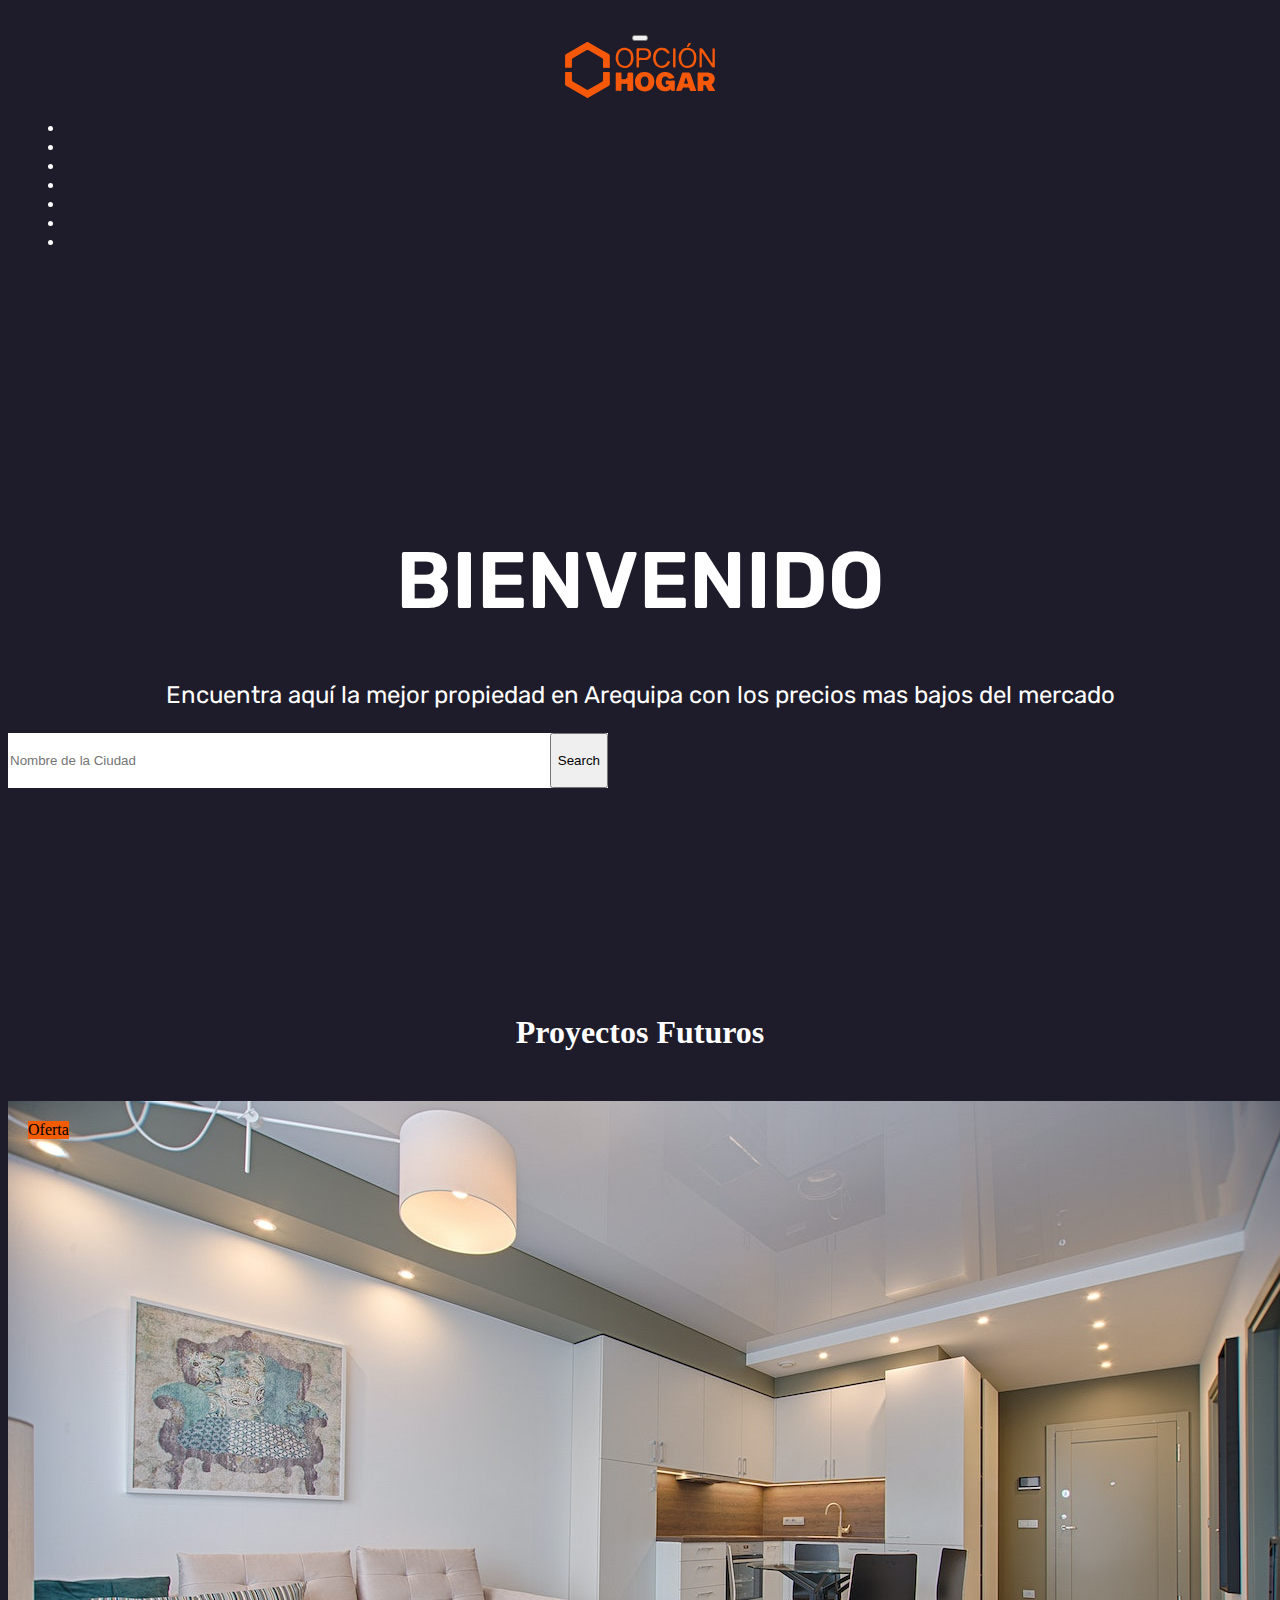
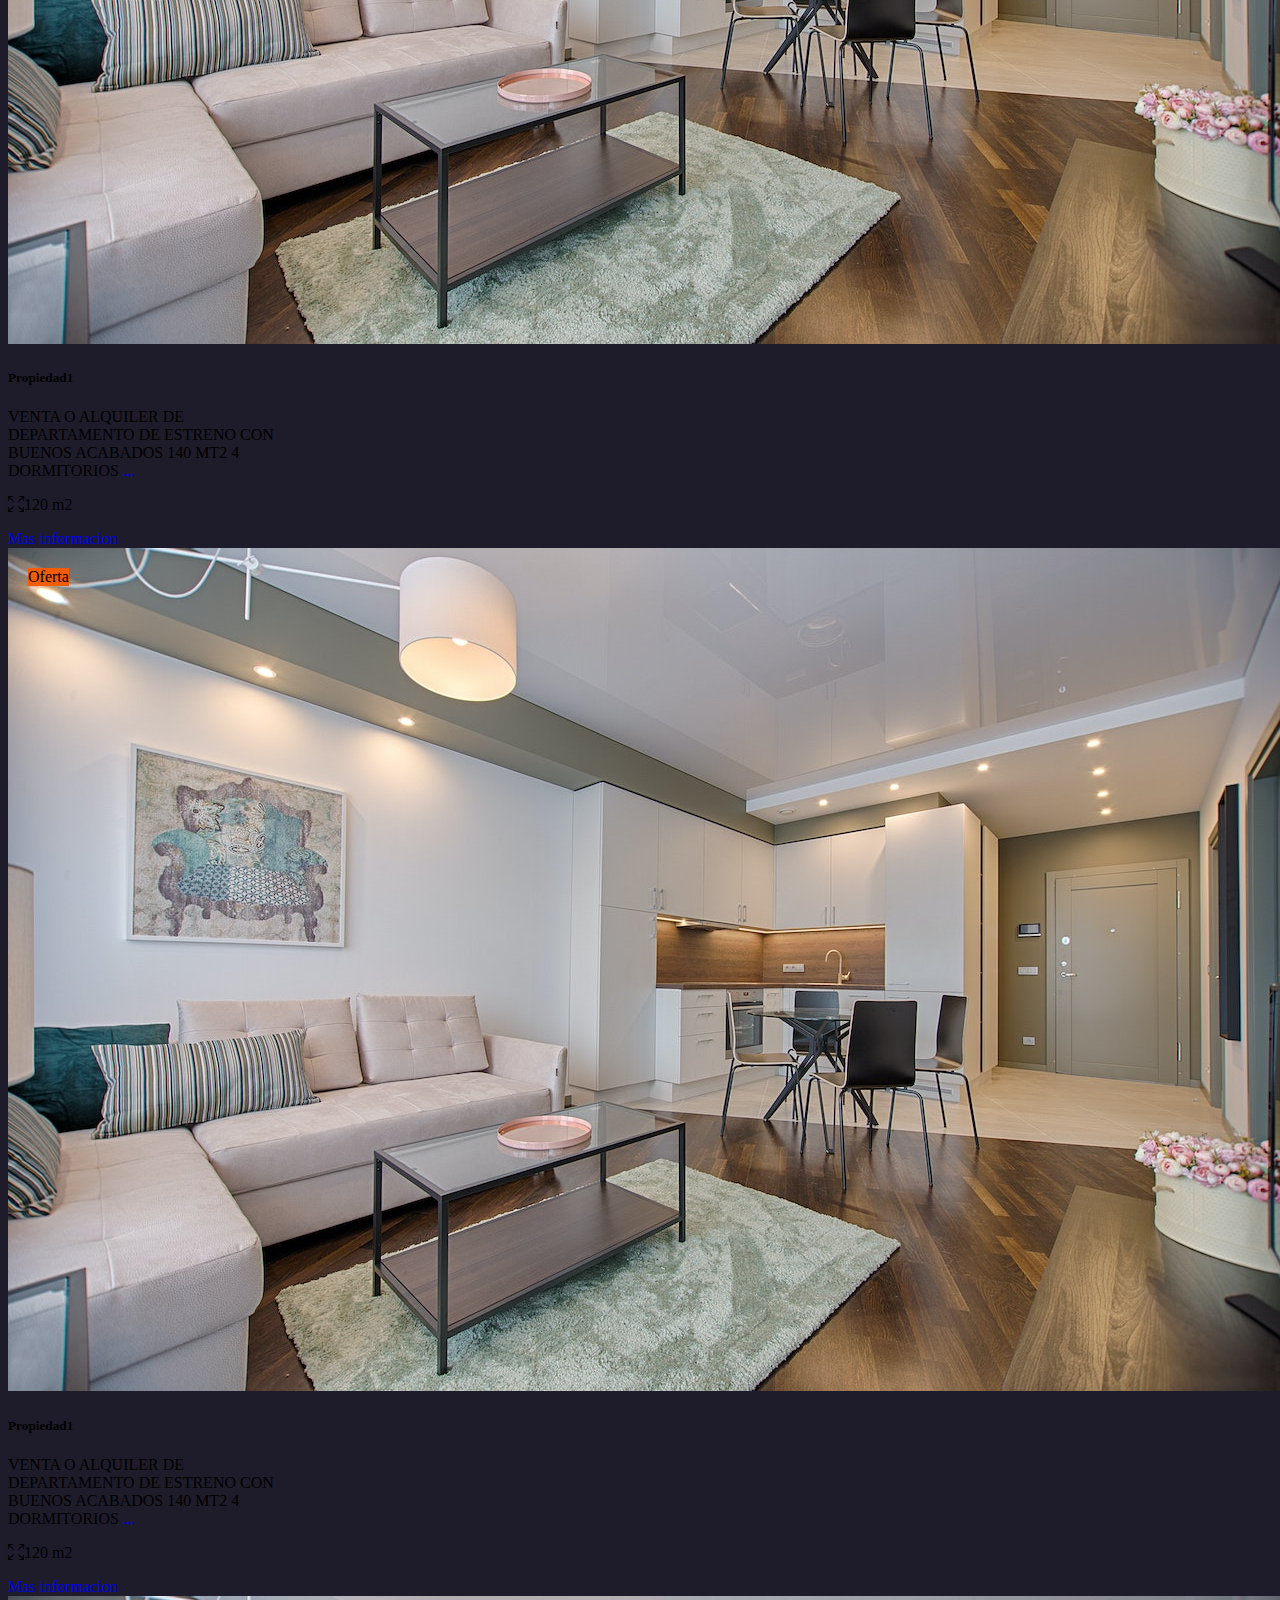
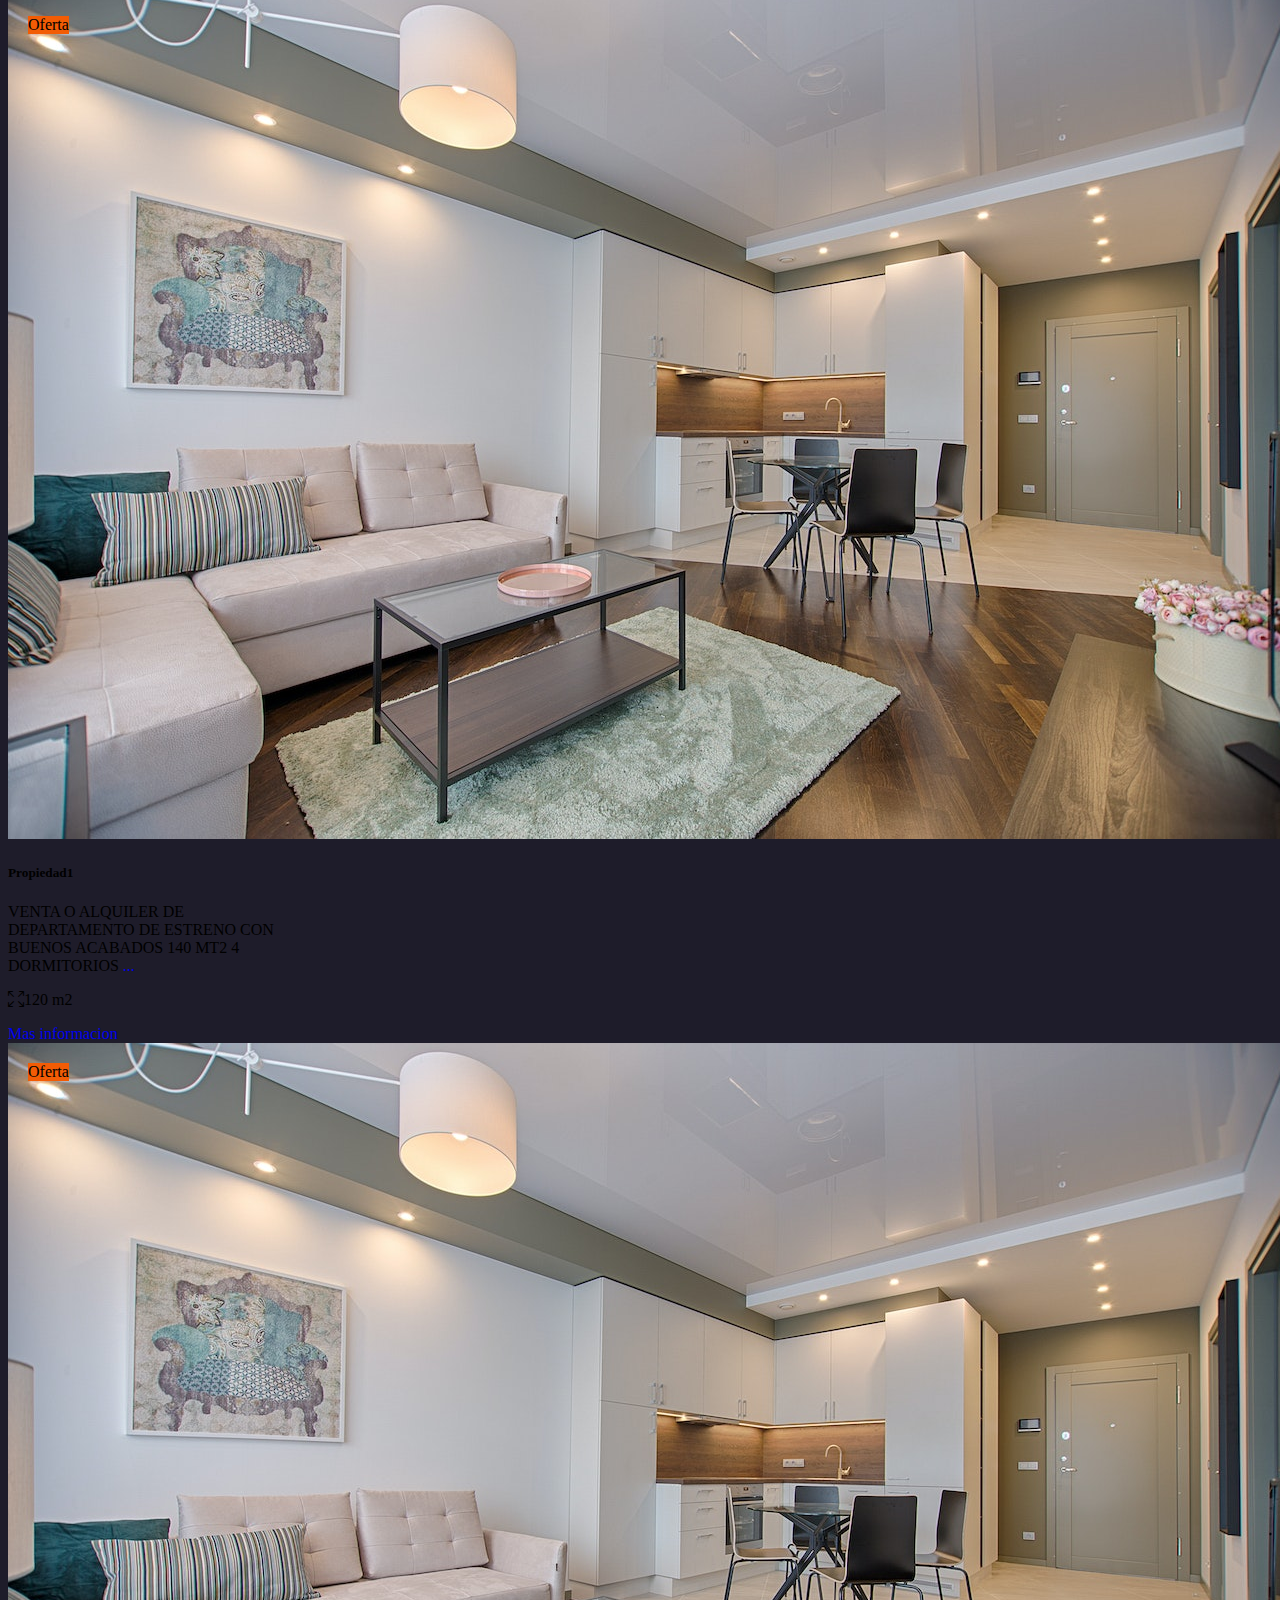
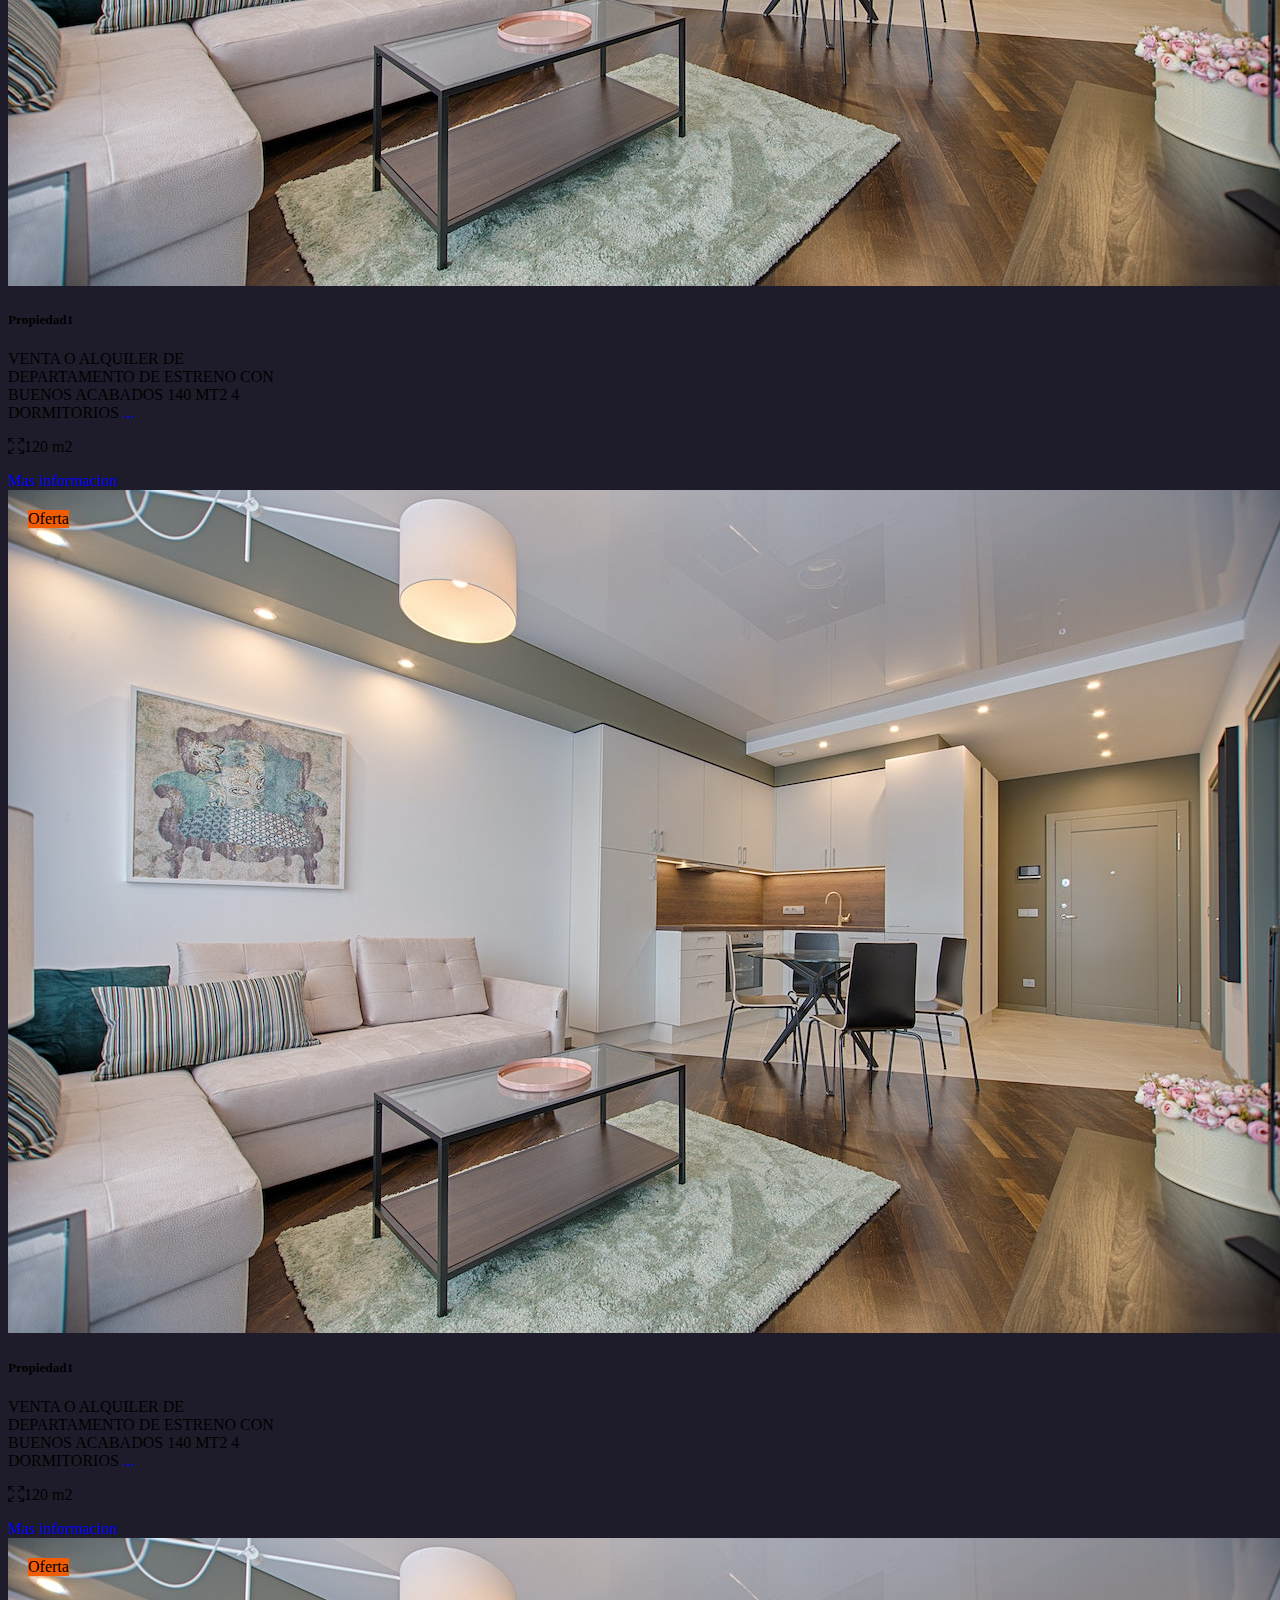
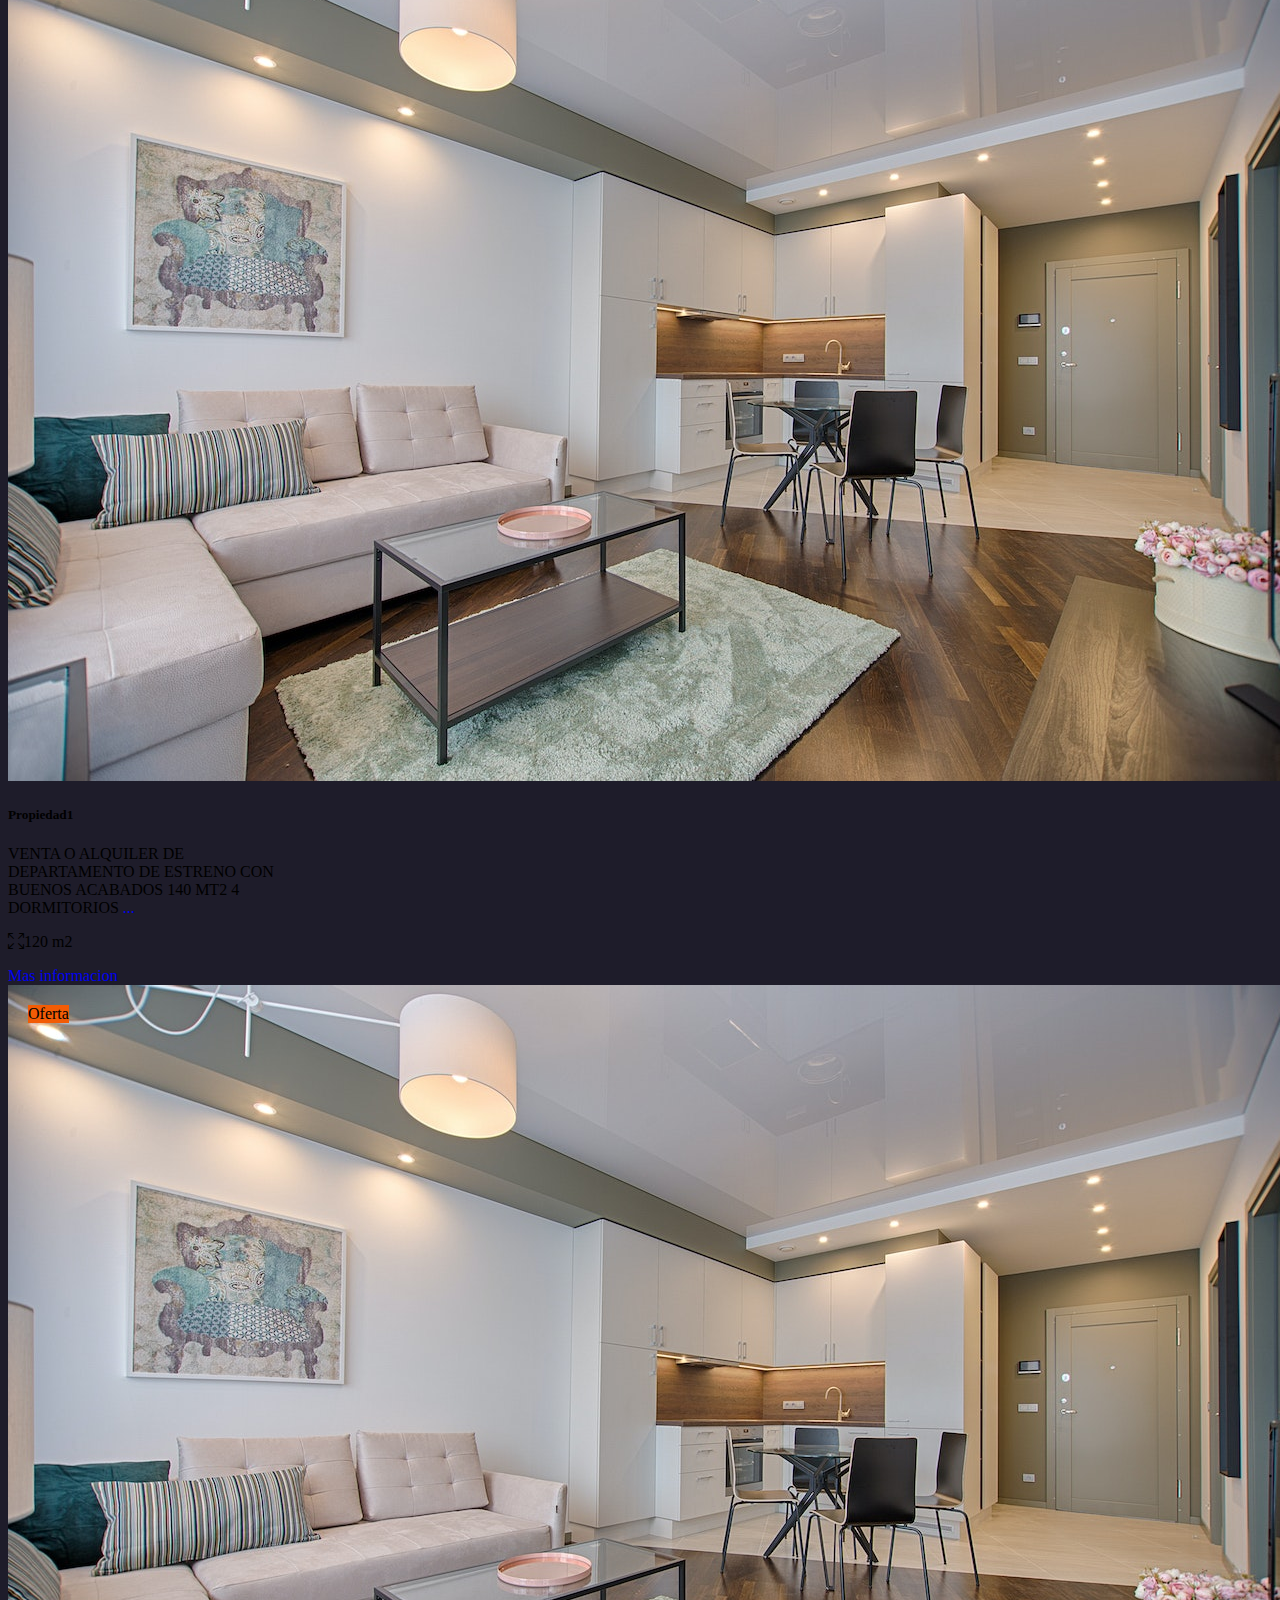
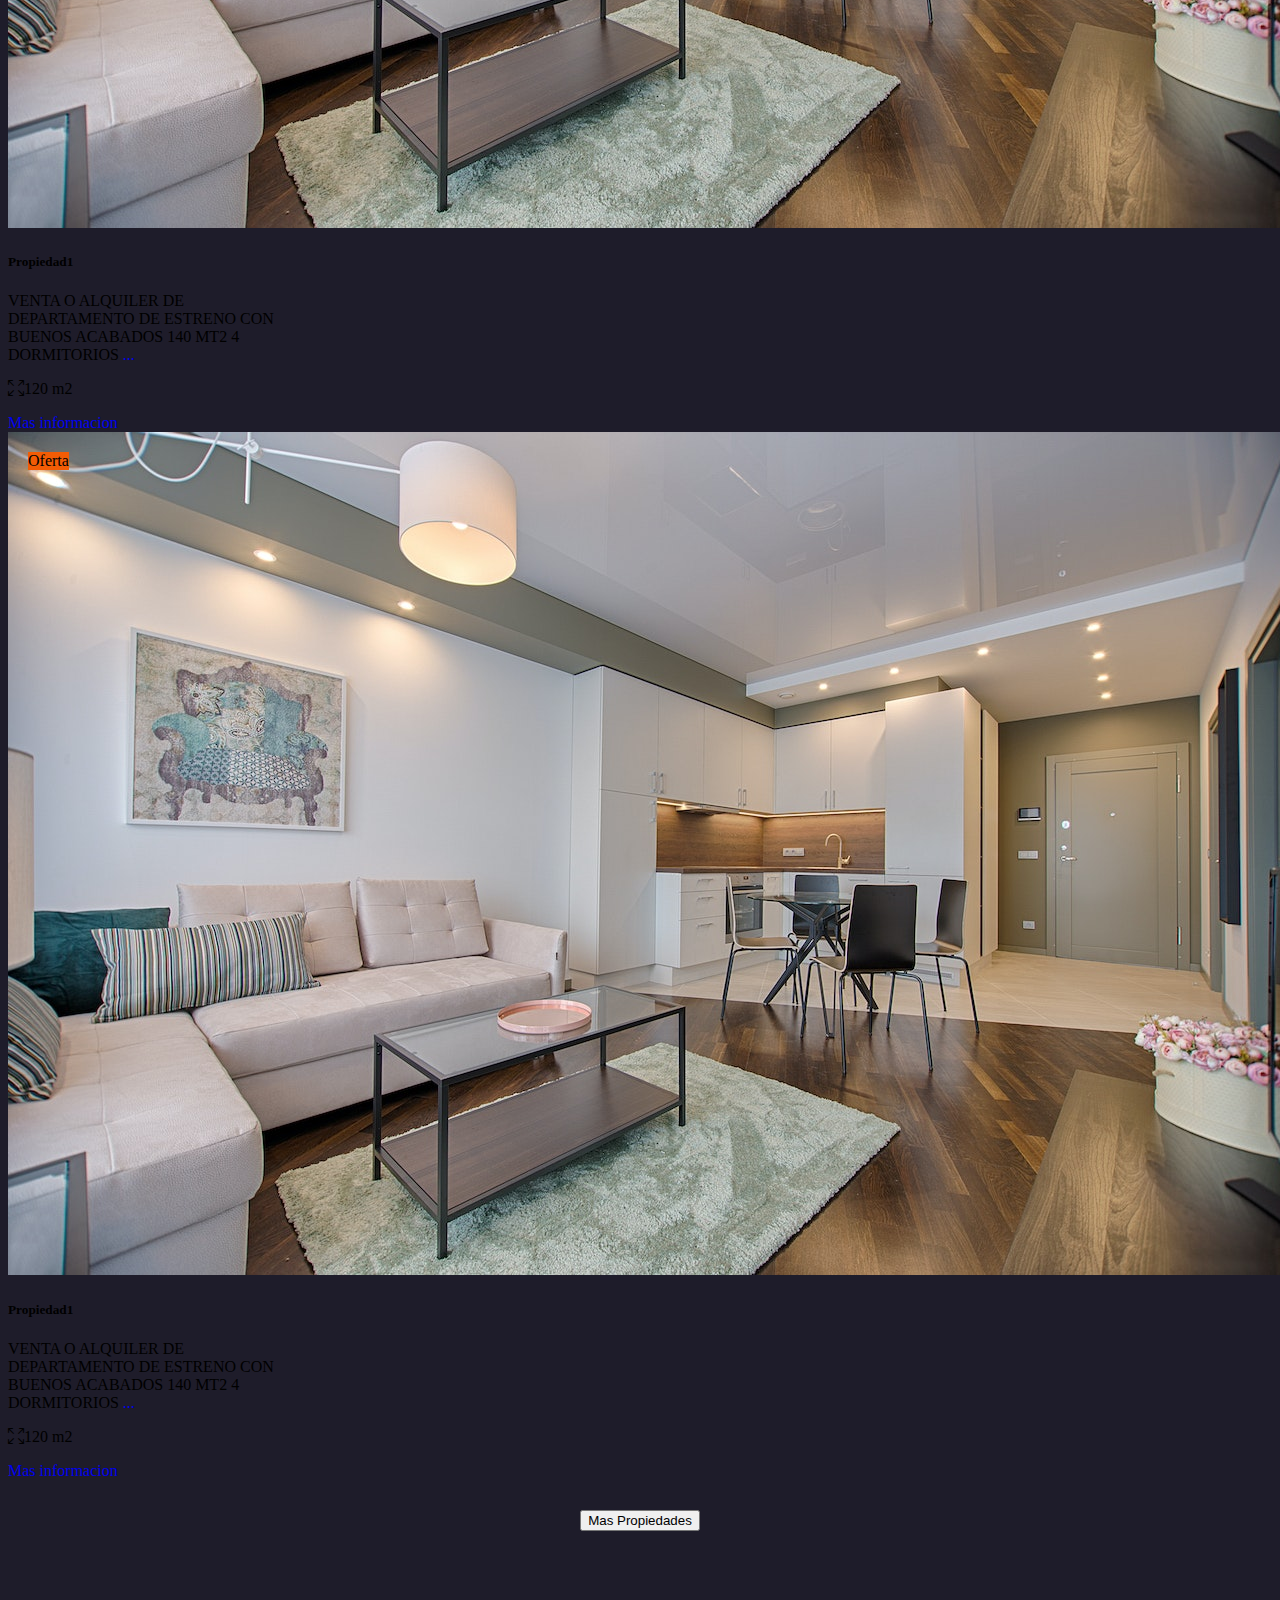
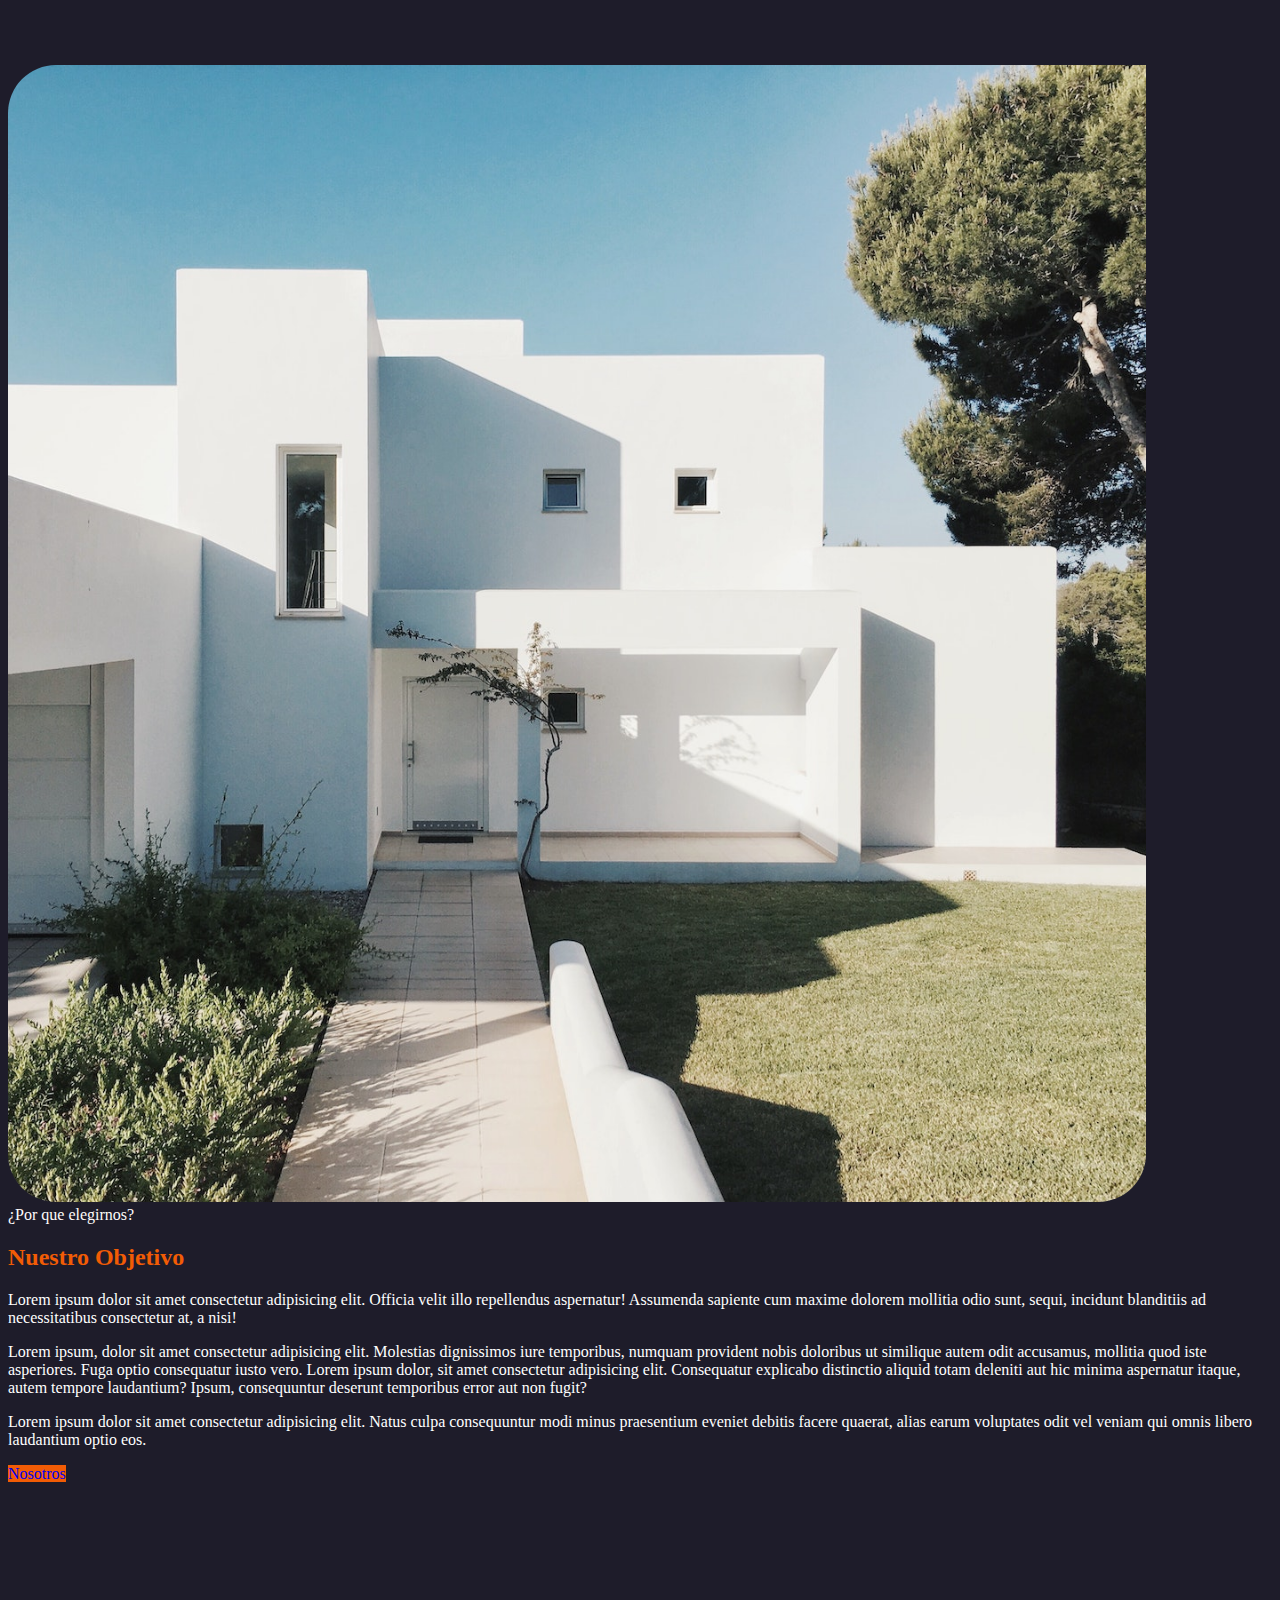
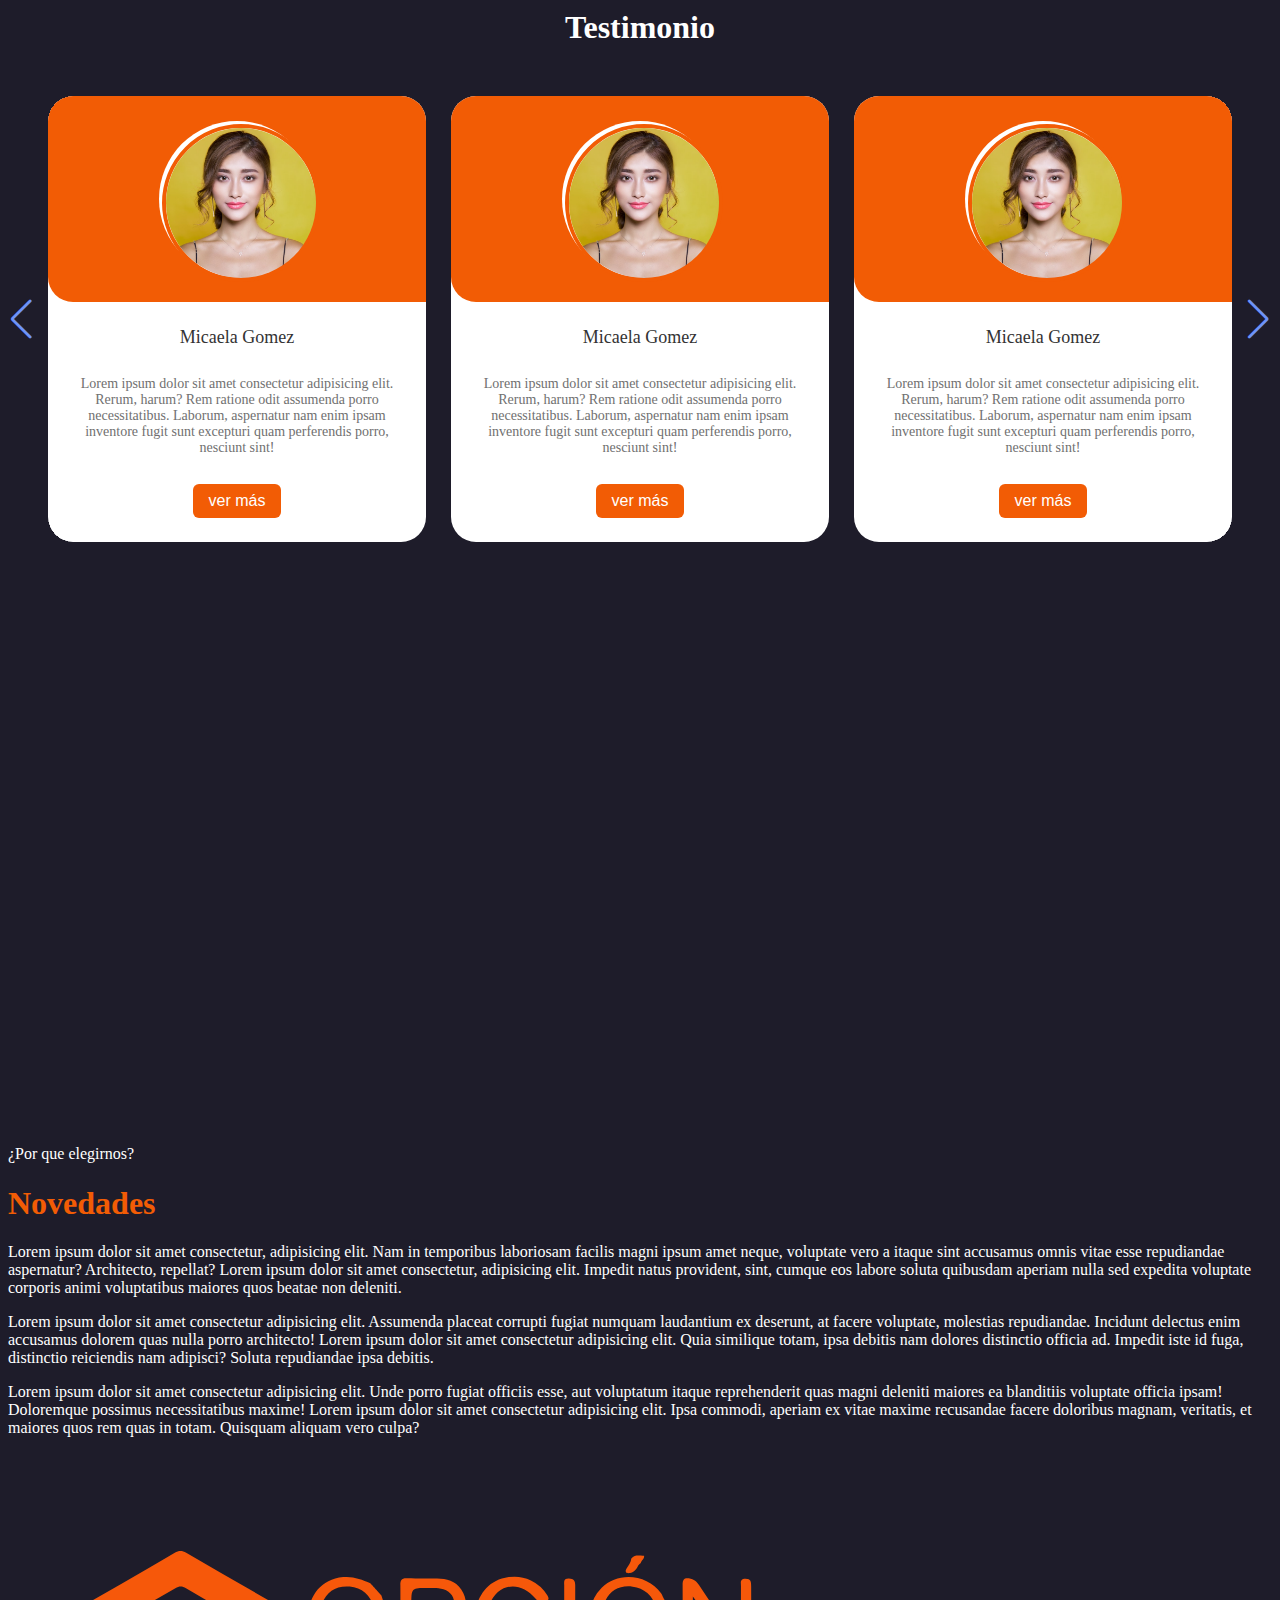
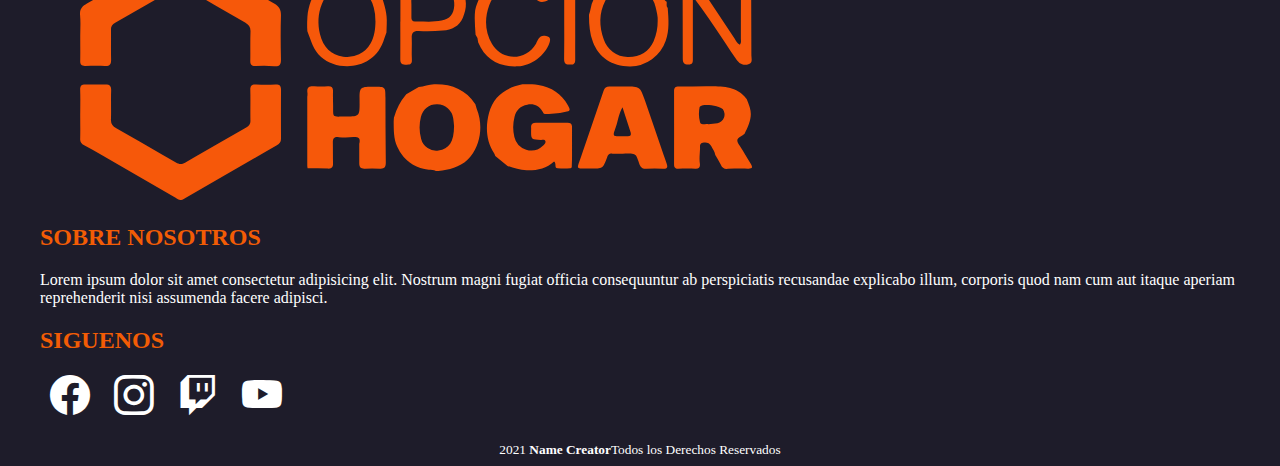
==== commit 5a02760e: "fonts" ====
--- a/index.html
+++ b/index.html
@@ -36,18 +36,27 @@
                             <img src="src/img/SVG/logo3.svg" width="150" alt="Logo de la página Web">
                         </a>
                         <ul class="navbar-nav d-flex justify-content-center align-content-center">
-                        <li class="nav-item">
-                            <a class="nav-link active" aria-current="page" href="#">Sobre mí</a>
-                        </li>
-                        <li class="nav-item">
-                            <a class="nav-link" href="#">Proyectos</a>
-                        </li>
-                        <li class="nav-item">
-                            <a class="nav-link" href="#">Testimonio</a>
-                        </li>
-                        <li class="nav-item">
-                            <a class="nav-link" href="#">Contacto</a>
-                        </li>
+                            <li class="nav-item">
+                                <a class="nav-link" href="#">Inicio</a>
+                            </li>
+                            <li class="nav-item">
+                                <a class="nav-link" href="#">Sobre Nosotros</a>
+                            </li>
+                            <li class="nav-item">
+                                <a class="nav-link" href="#">Proyectos</a>
+                            </li>
+                            <li class="nav-item">
+                                <a class="nav-link" href="#">Testimonio</a>
+                            </li>
+                            <li class="nav-item">
+                                <a class="nav-link" href="#">Contacto</a>
+                            </li>
+                            <li class="nav-item">
+                                <a class="nav-link" href="#">Blog</a>
+                            </li>
+                            <li class="nav-item">
+                                <a class="nav-link" href="#">Asesores</a>
+                            </li>
                         </ul>
                         
                     </div>
@@ -57,9 +66,9 @@
             </nav>
 
 
-            <div class="hero">
-
-            <h1>!BIENVENIDO¡</h1>
+        <div class="hero">
+
+            <h1>BIENVENIDO</h1>
             <p>Encuentra aquí la mejor propiedad en Arequipa con los precios mas bajos del mercado</p>
             <video class="video-bg" autoplay muted loop>
                 <source src="src/Video/peru.mp4">
--- a/css/styles.css
+++ b/css/styles.css
@@ -1,5 +1,5 @@
 /* fonts */
-
+@import url('https://fonts.googleapis.com/css2?family=Rubik:wght@300;400;500;600&display=swap');
 
 /* barra de navegacion */
 
@@ -26,6 +26,16 @@
     background-color: transparent;
     position: relative;
 }
+
+.navbar a{
+    font-family: 'Rubik', sans-serif;
+    color: #1e1c2a;
+}
+
+.navbar a:hover{
+    color: #F25C05;
+}
+
 
 .navbar-collapse {
     align-items: center;
@@ -89,11 +99,40 @@
     border-color: transparent;
 }
 
+.hero h1{
+    font-family: 'Rubik', sans-serif;
+    font-weight: 600;
+    font-size: 5rem;
+}
+
+.hero p{
+    font-family: 'Rubik', sans-serif;
+    font-weight: 400;
+    font-size: 1.5rem;
+}
+
+form{
+    background-color: white;
+    width: 600px;
+    height: 55px;
+    display: flex;
+}
+
+form input{
+    flex: 1;
+    border: none;
+    outline: none;
+}
+
+form button{
+    background-color: ;
+    padding: ;
+}
+
 
 /* propiedades grid */
 
 .tarjetas{
-    margin-top: 50px;
 }
 
 .propiedades h1{
@@ -327,3 +366,14 @@
     display: none;
 }
 
+@media screen and (min-width: 400px) {
+    
+}
+
+@media screen and (max-width: 767px) {
+    
+}
+
+@media screen and (min-width: 700px) {
+    
+}
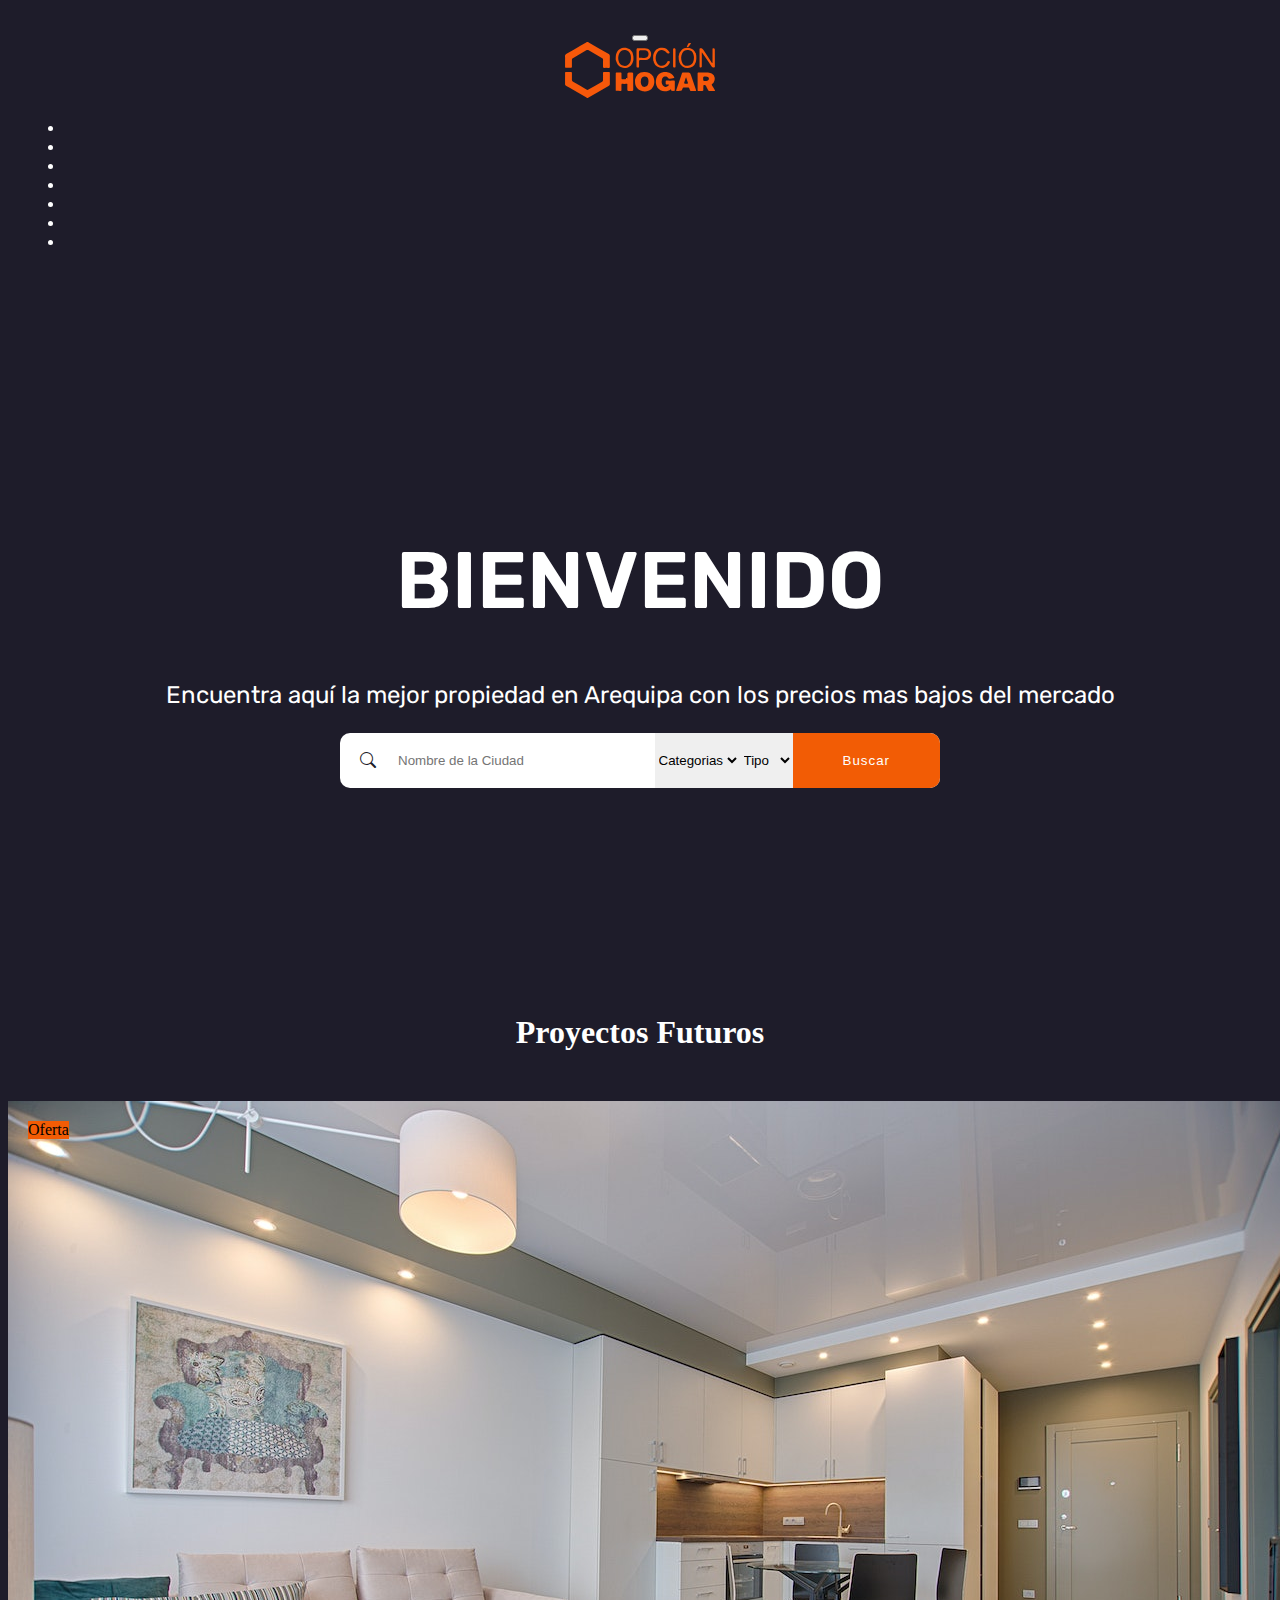
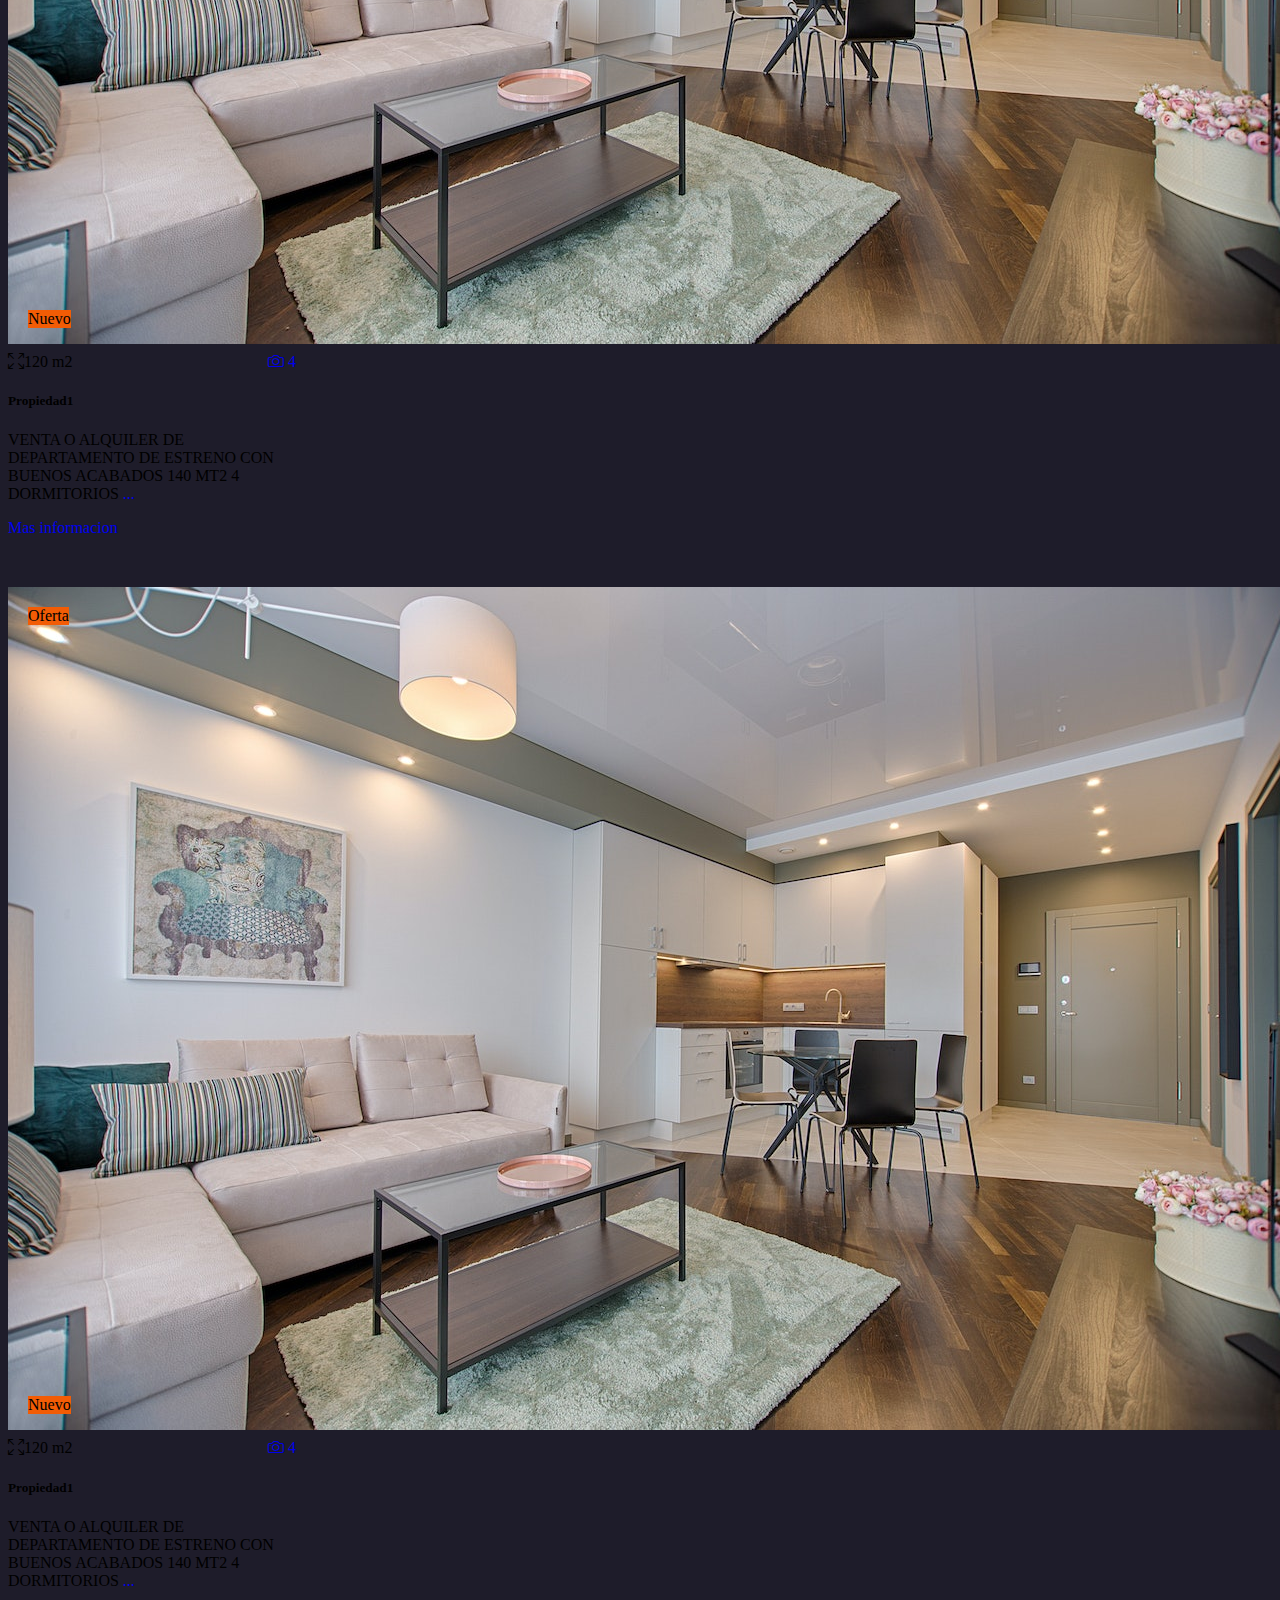
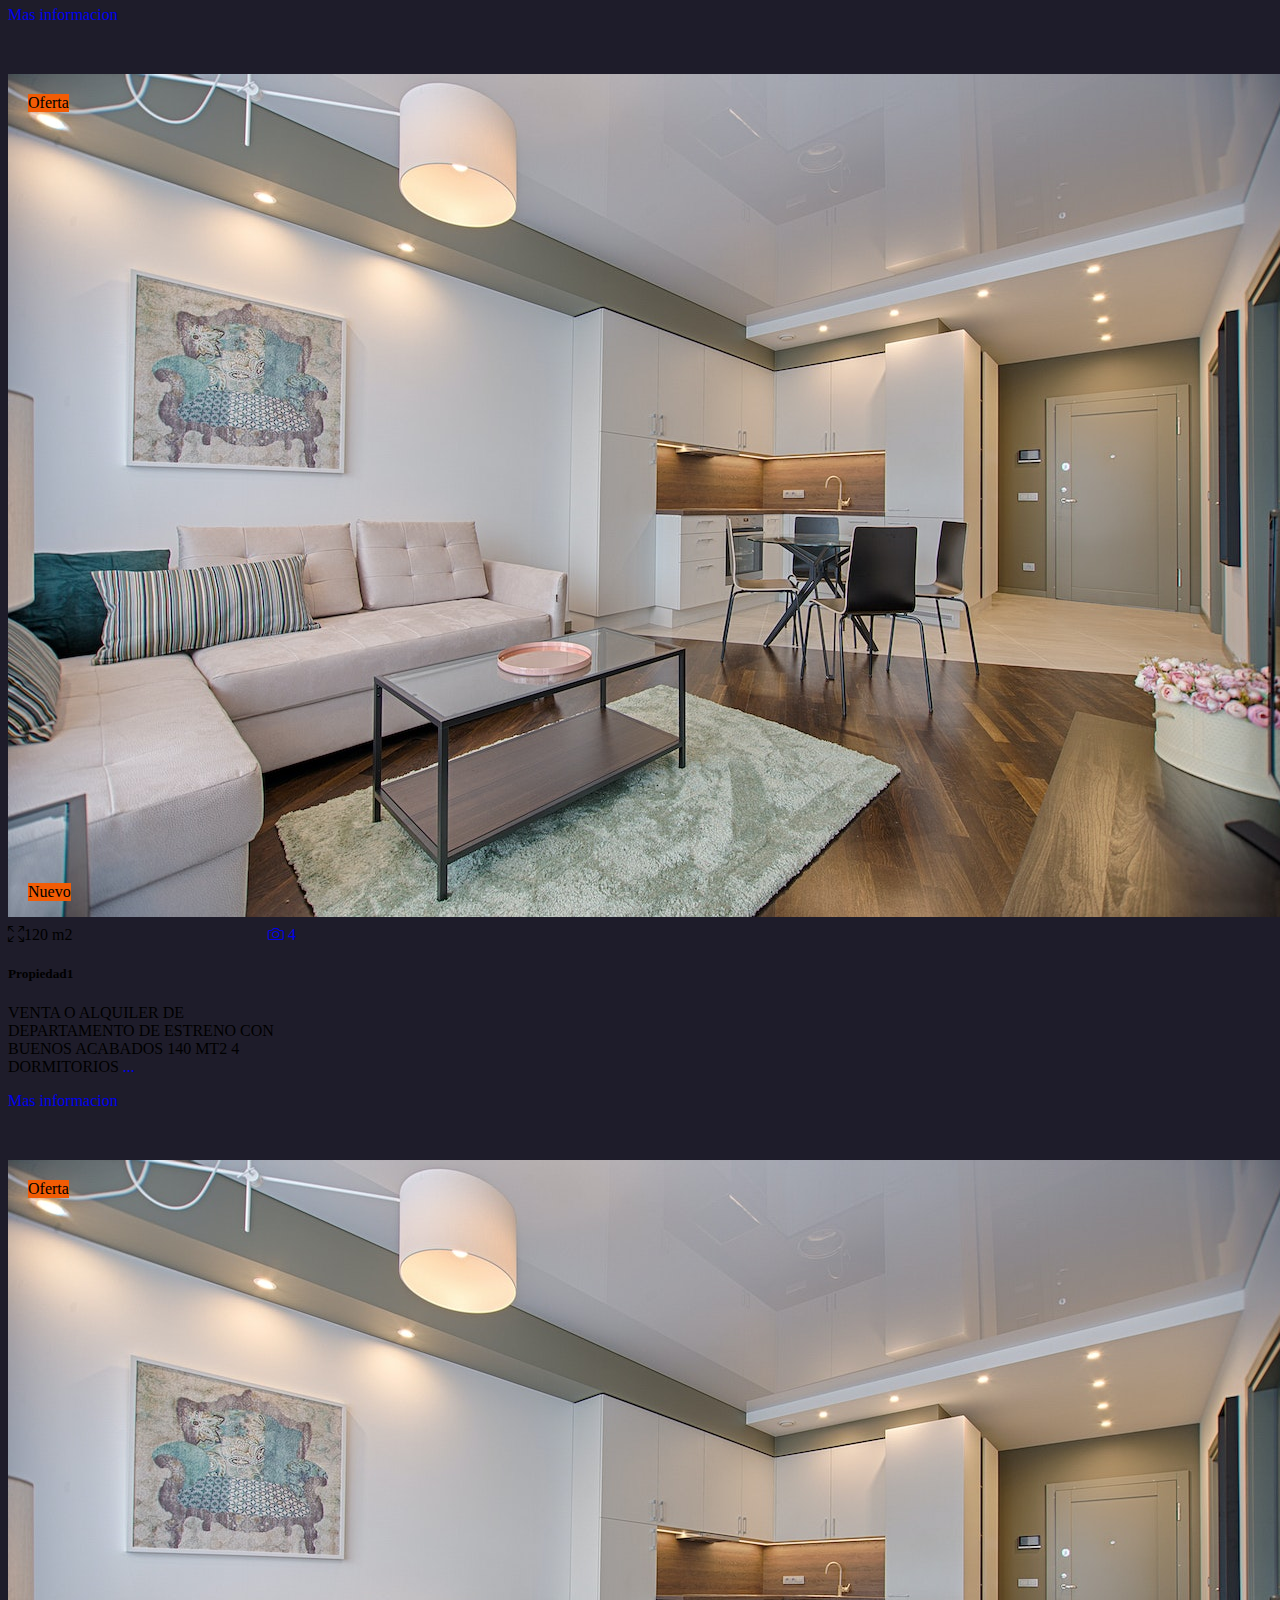
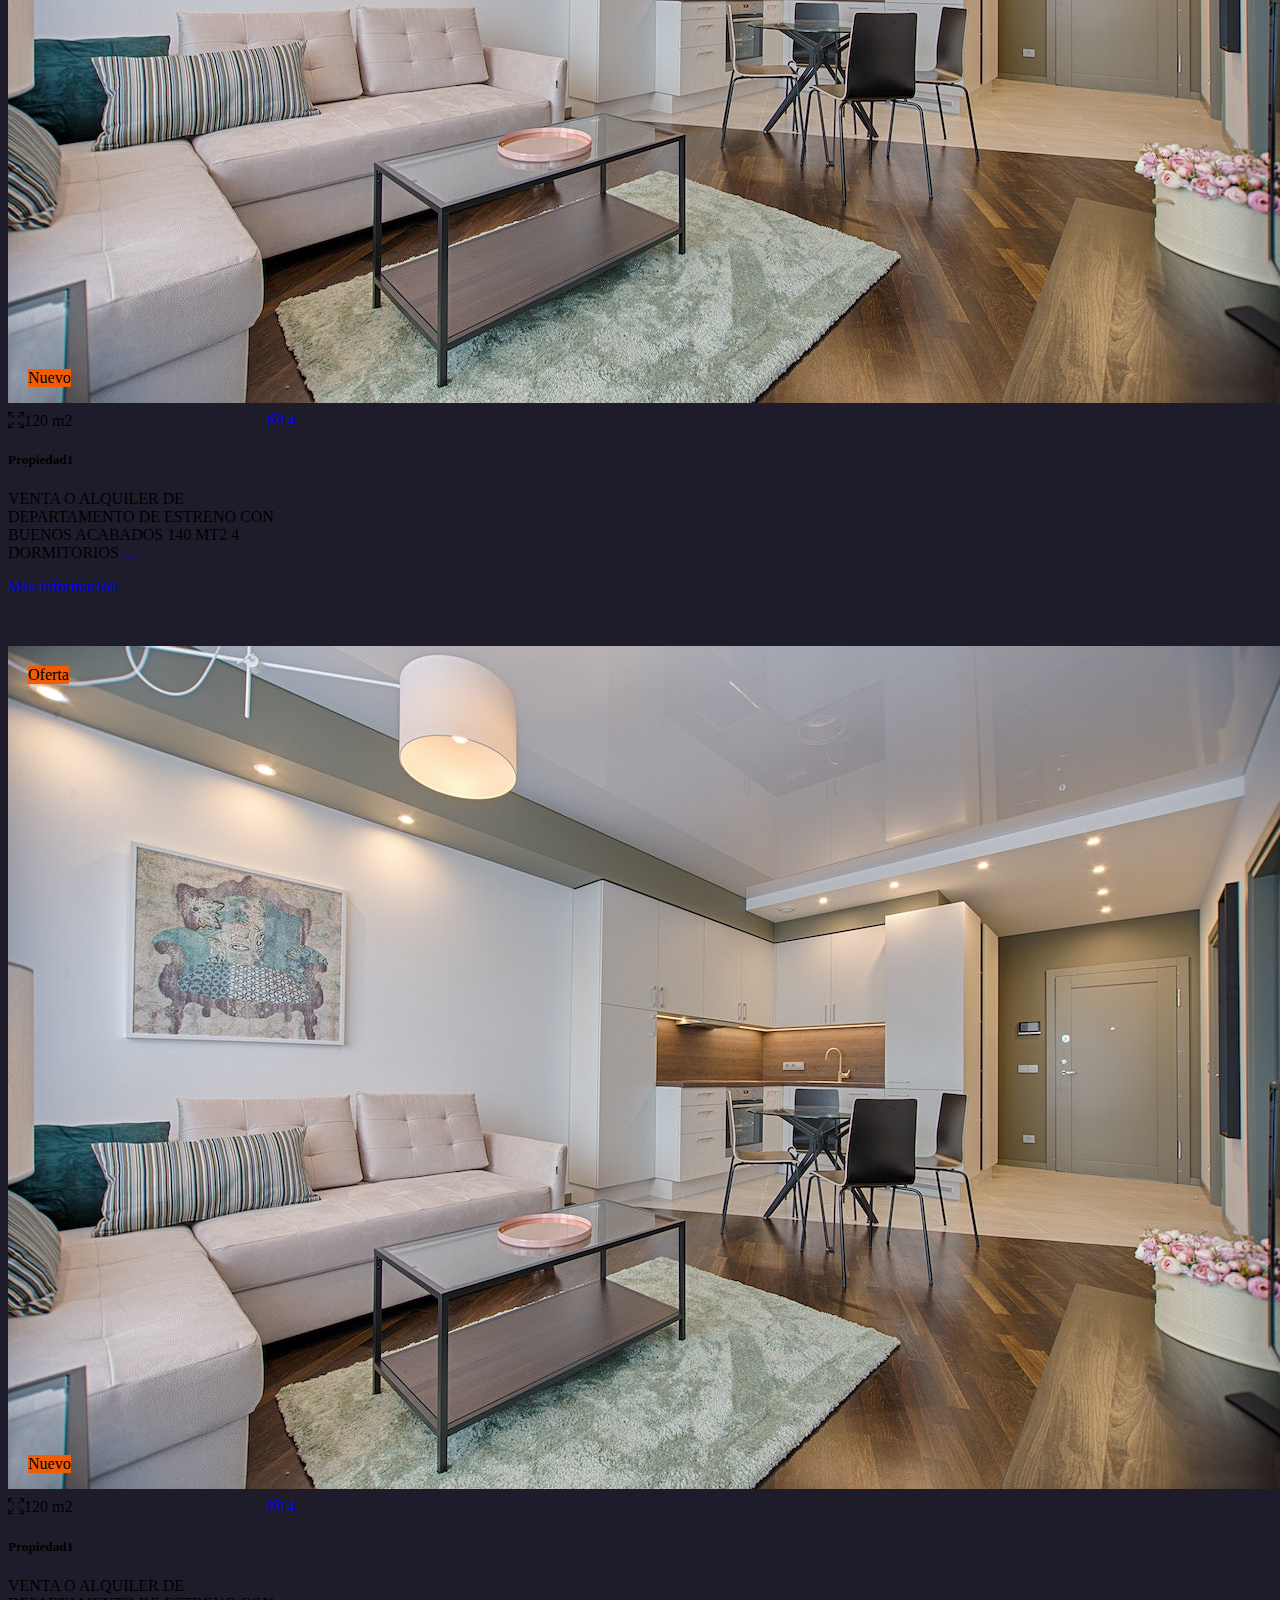
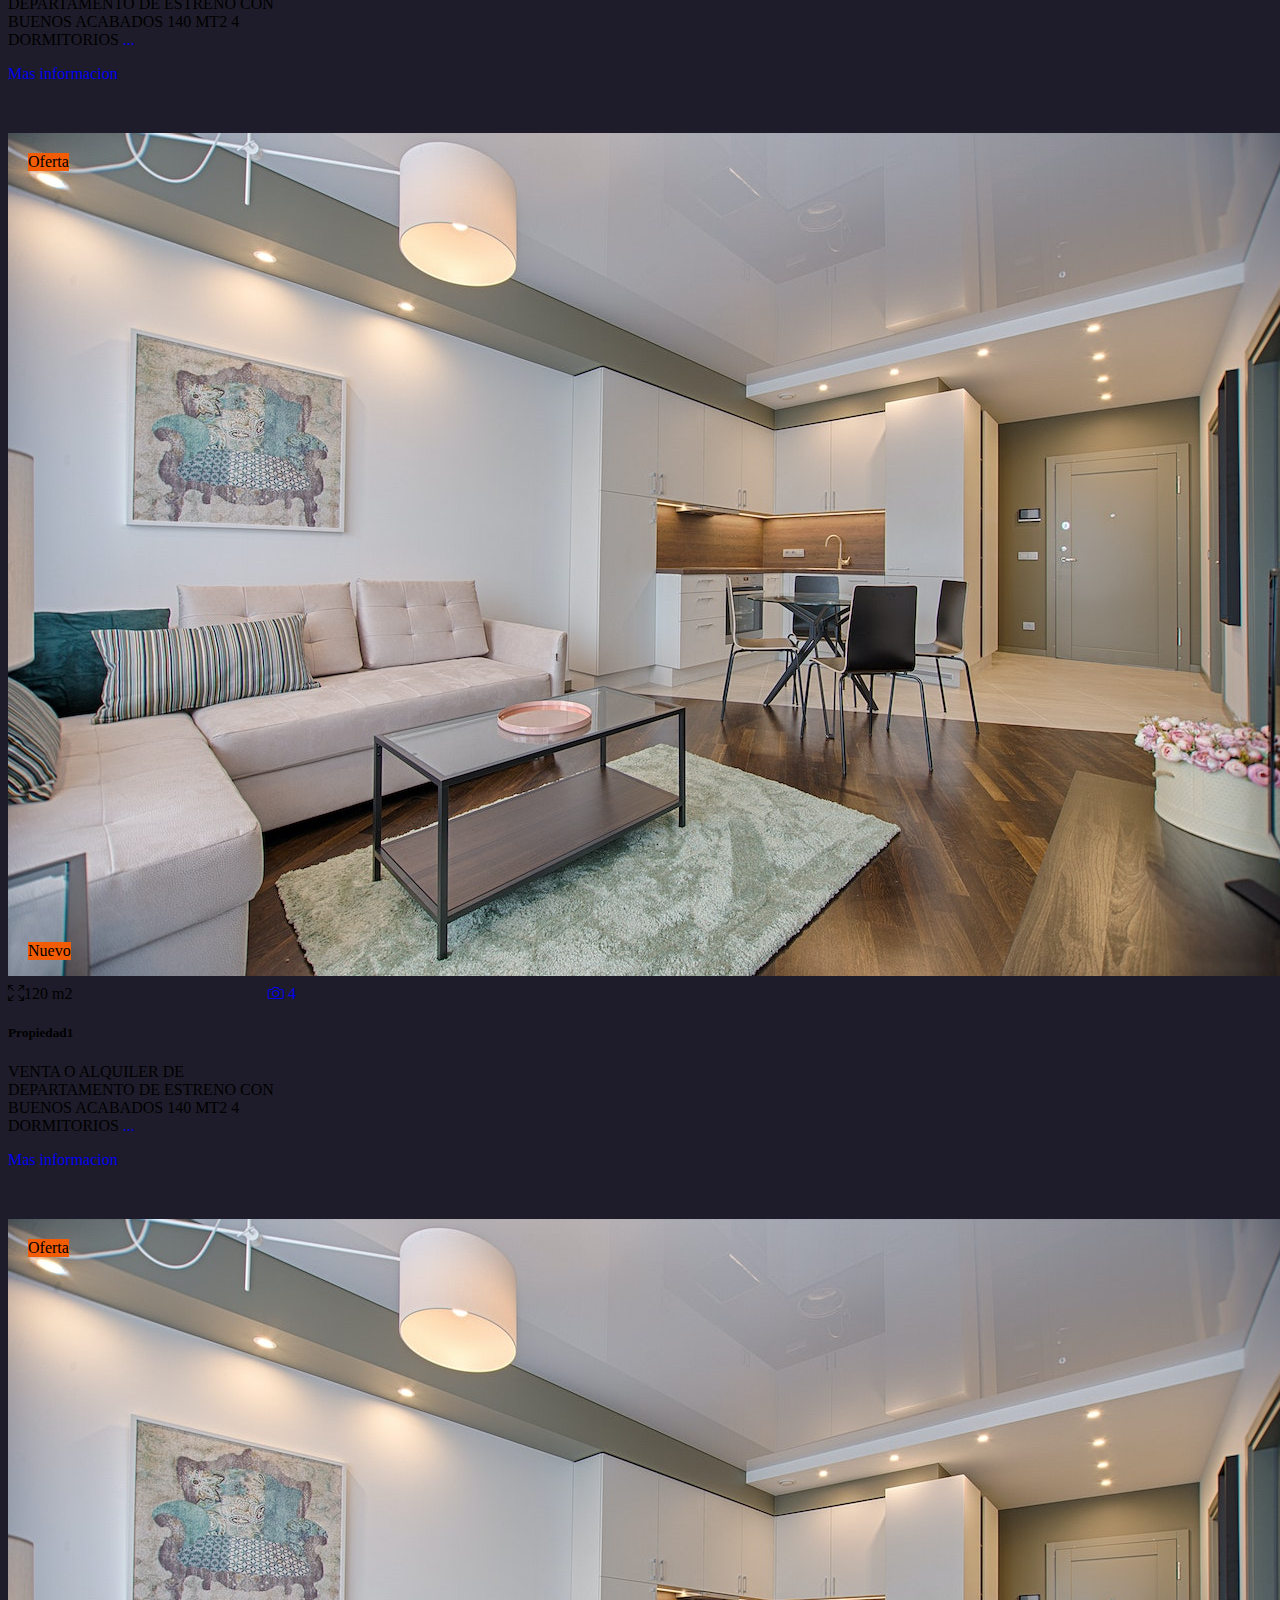
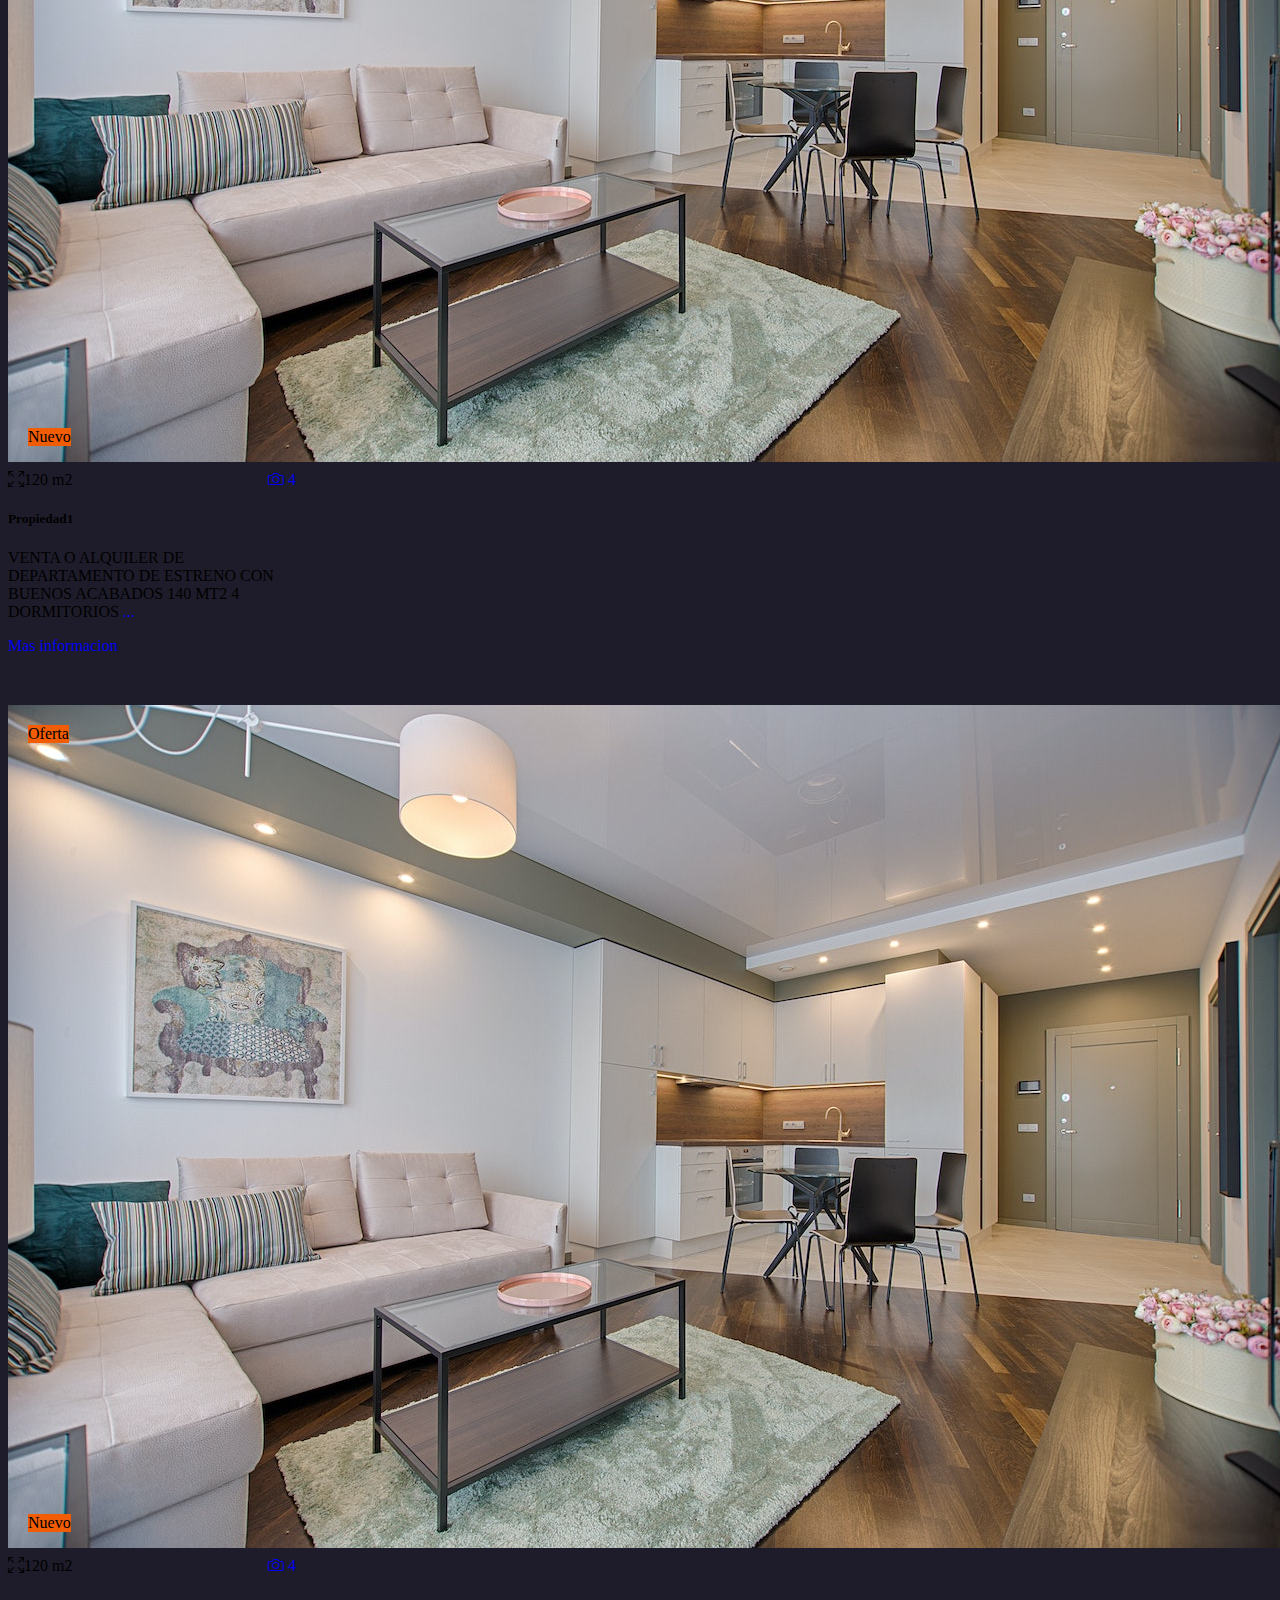
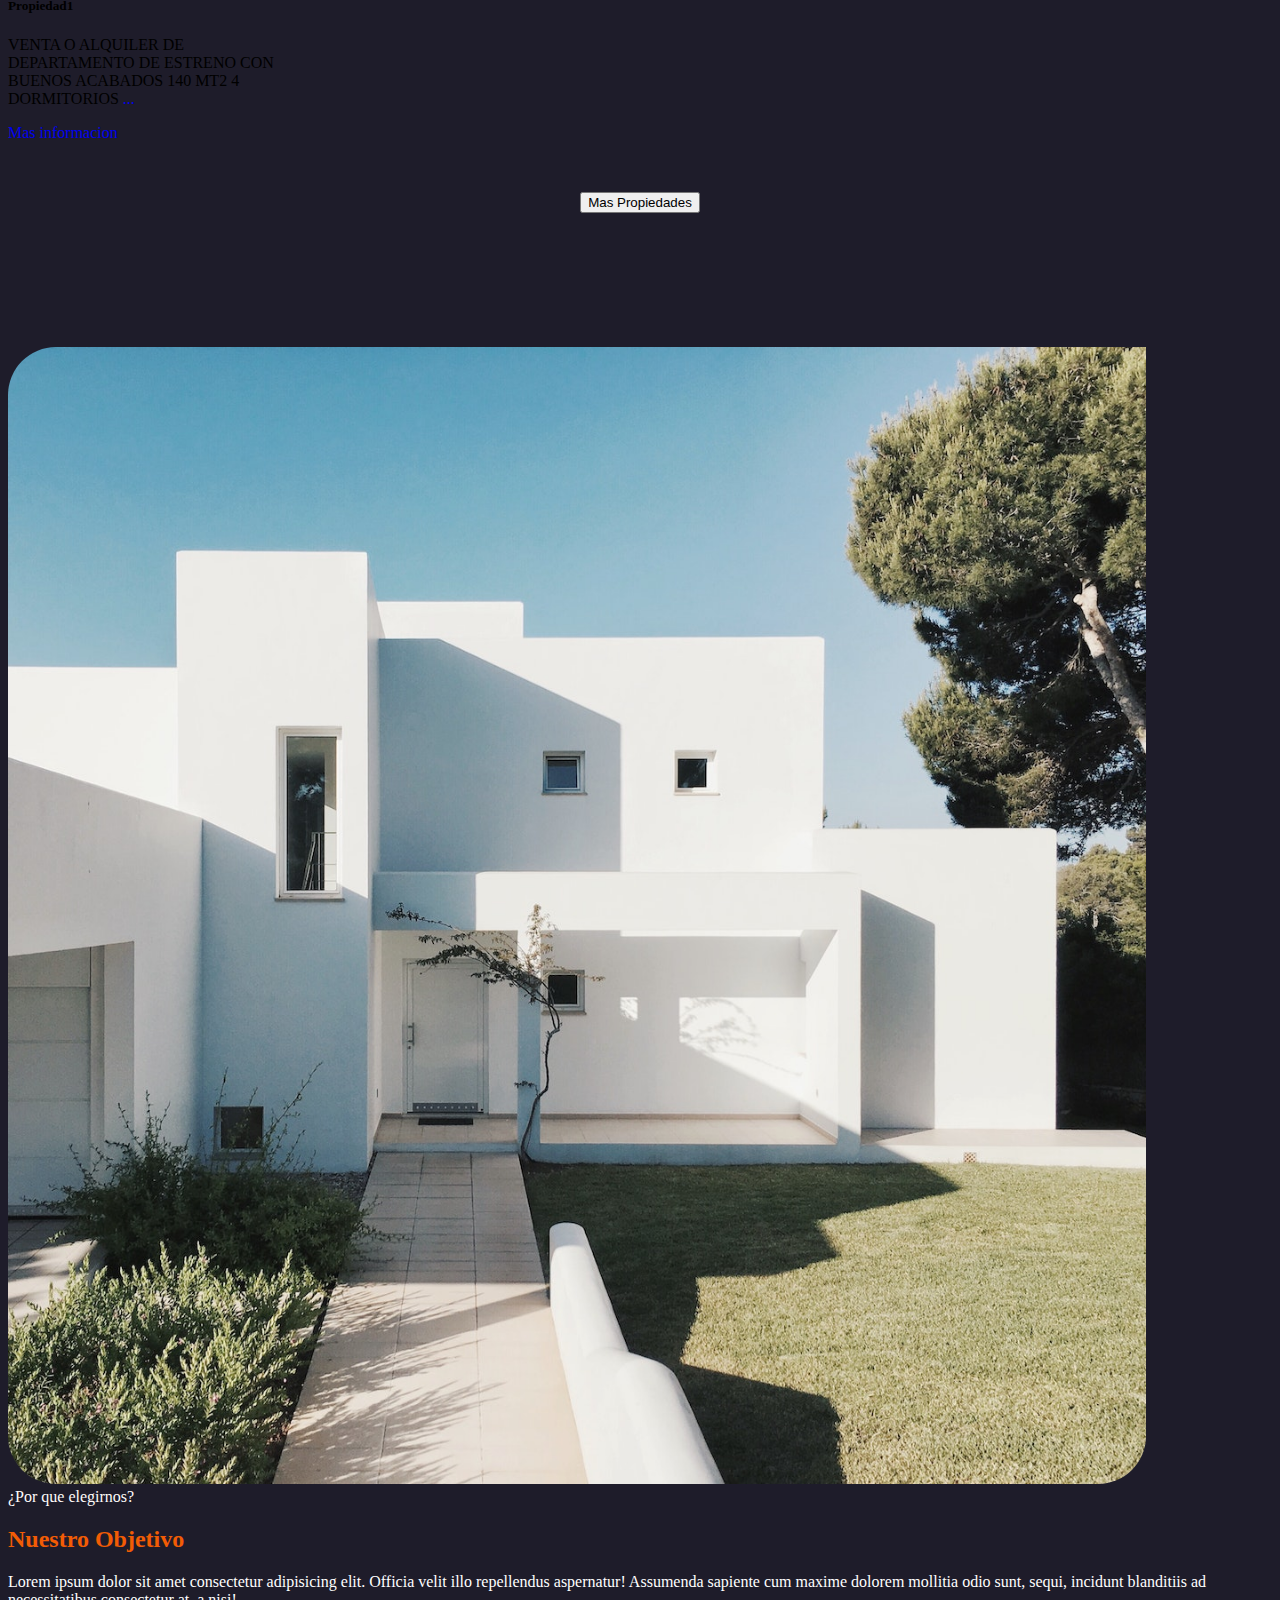
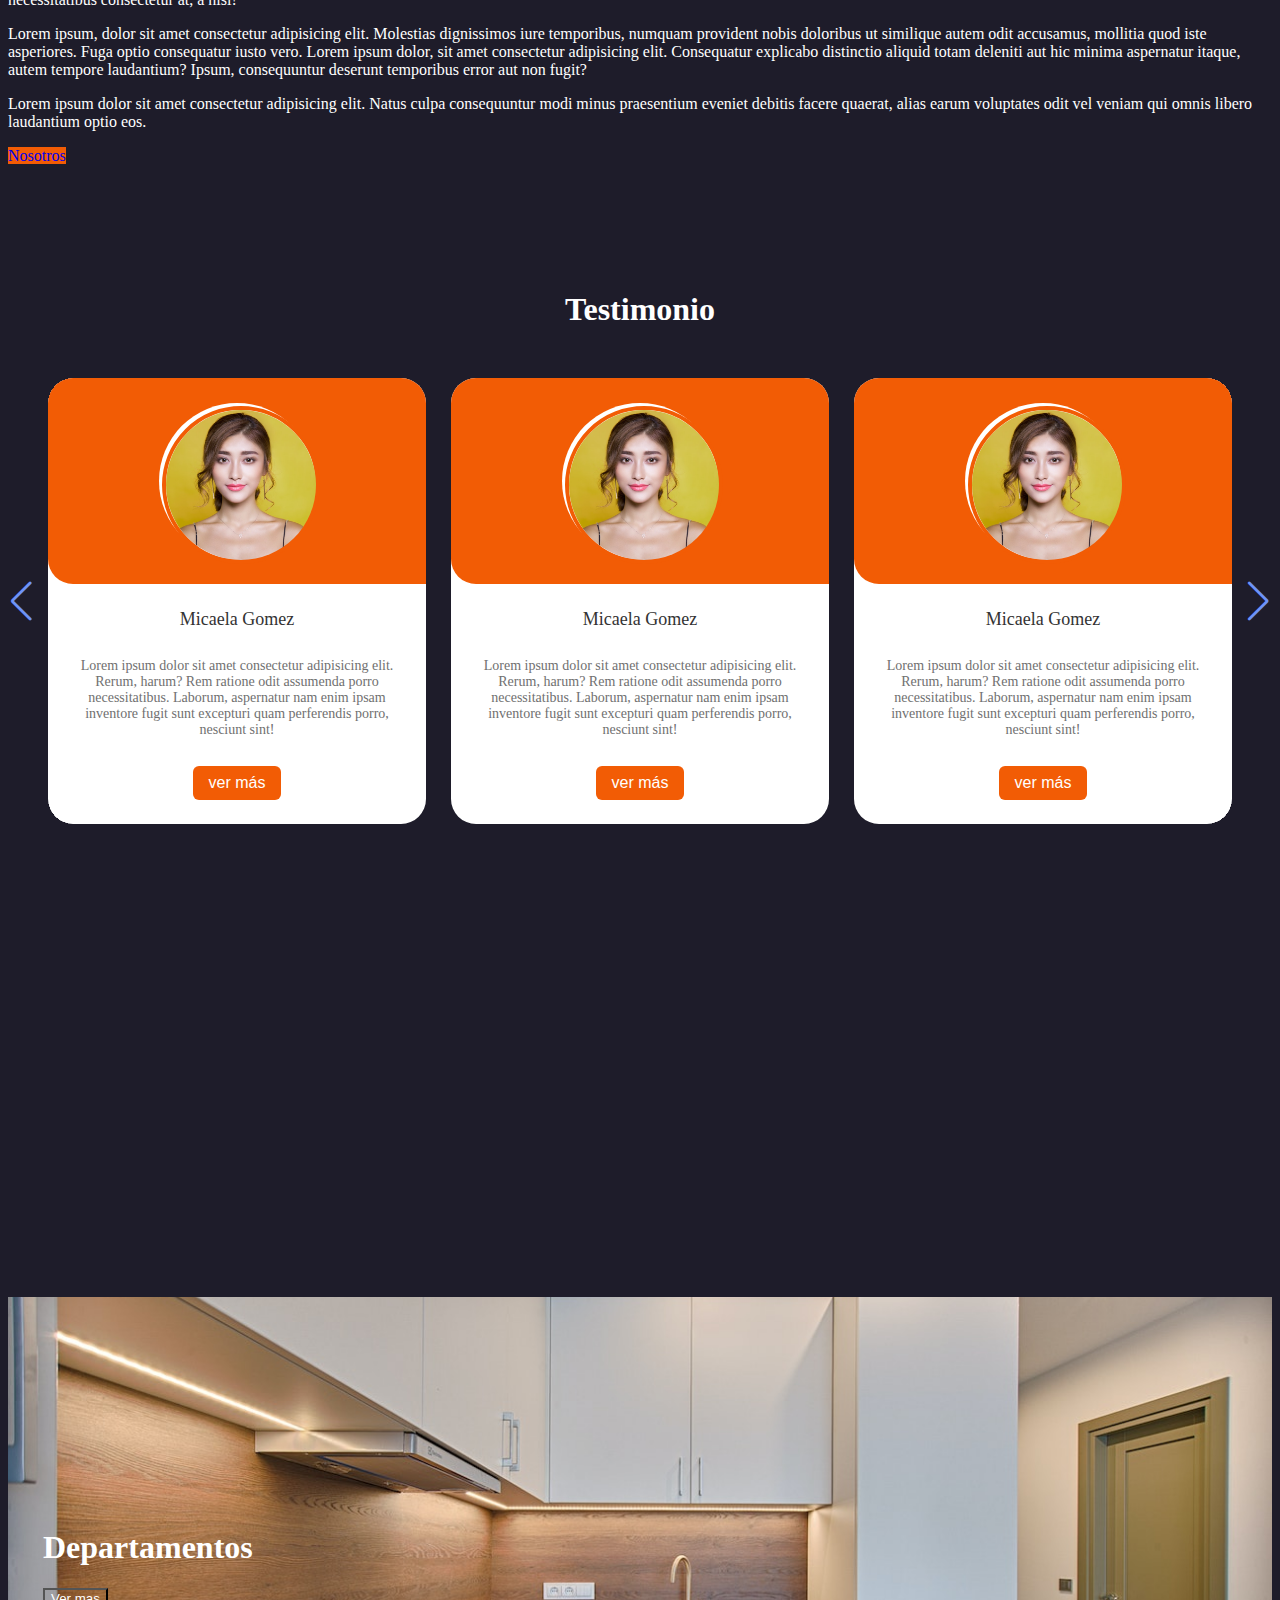
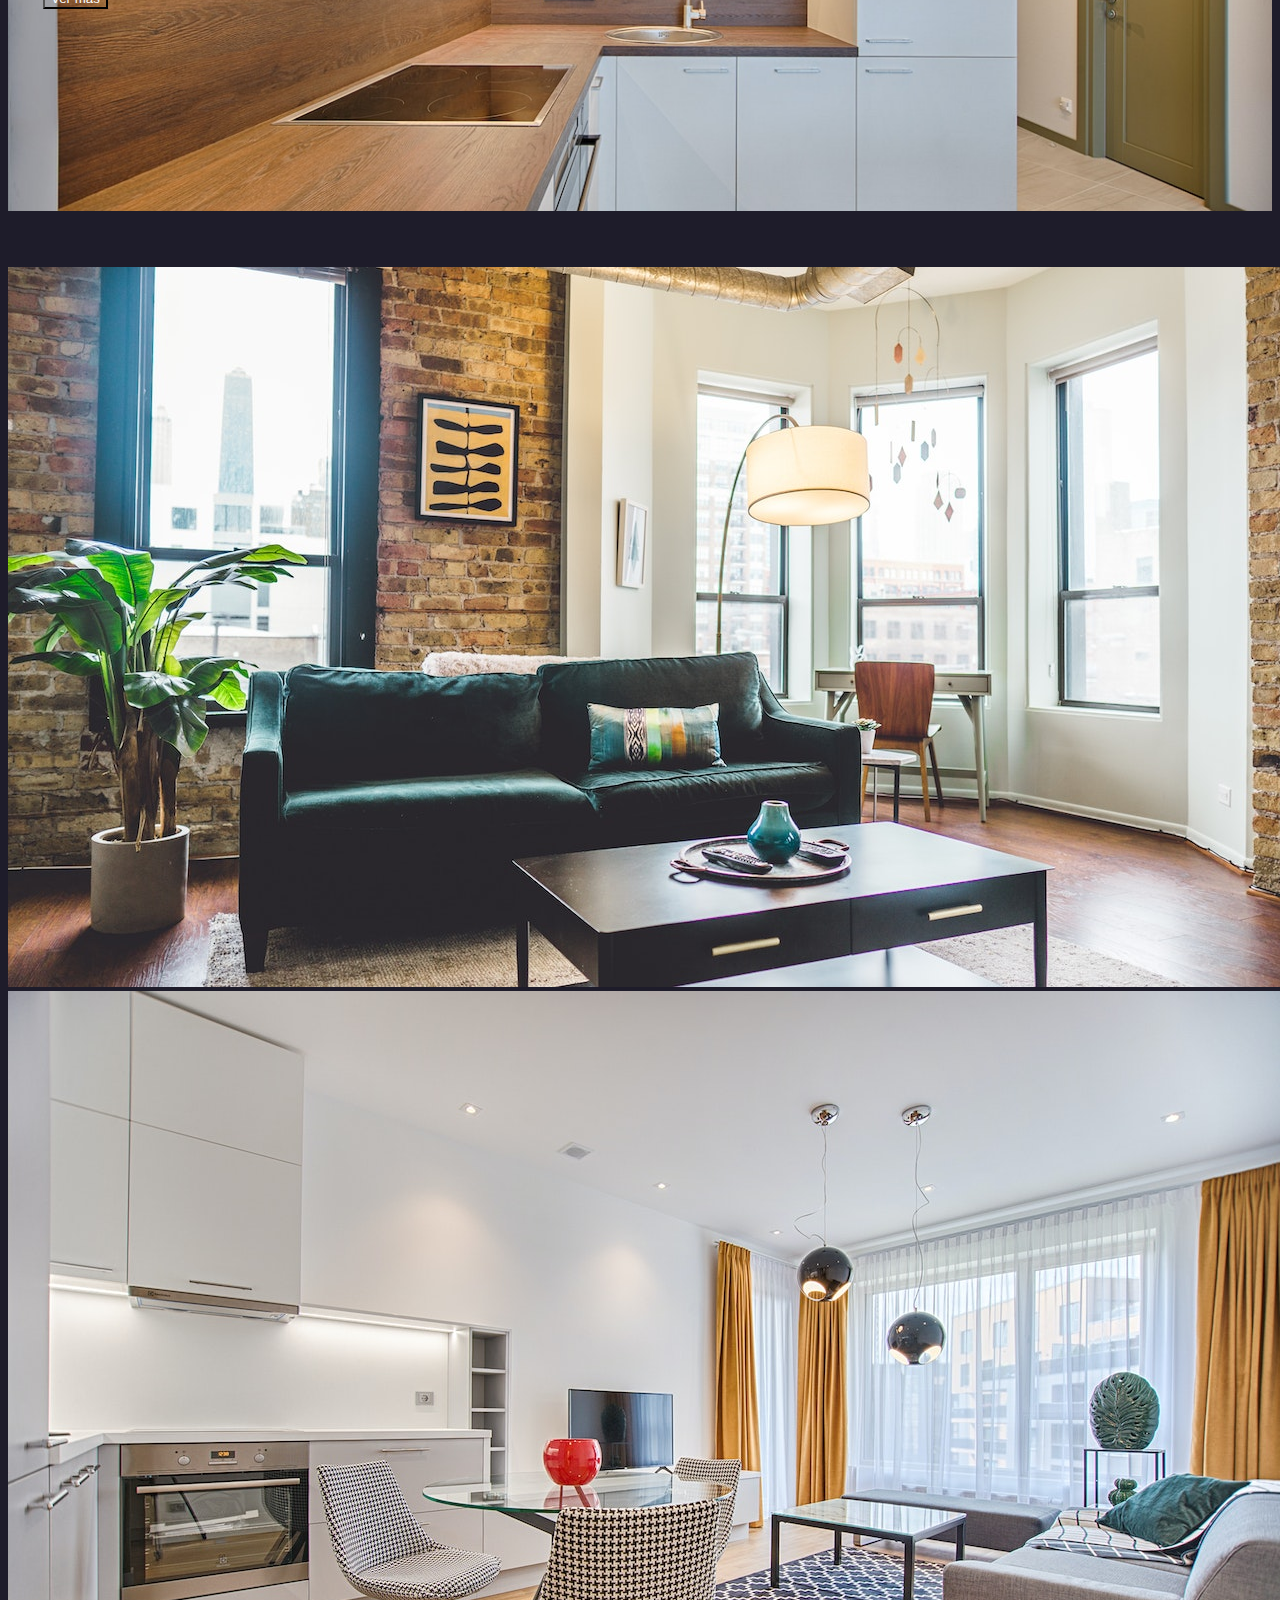
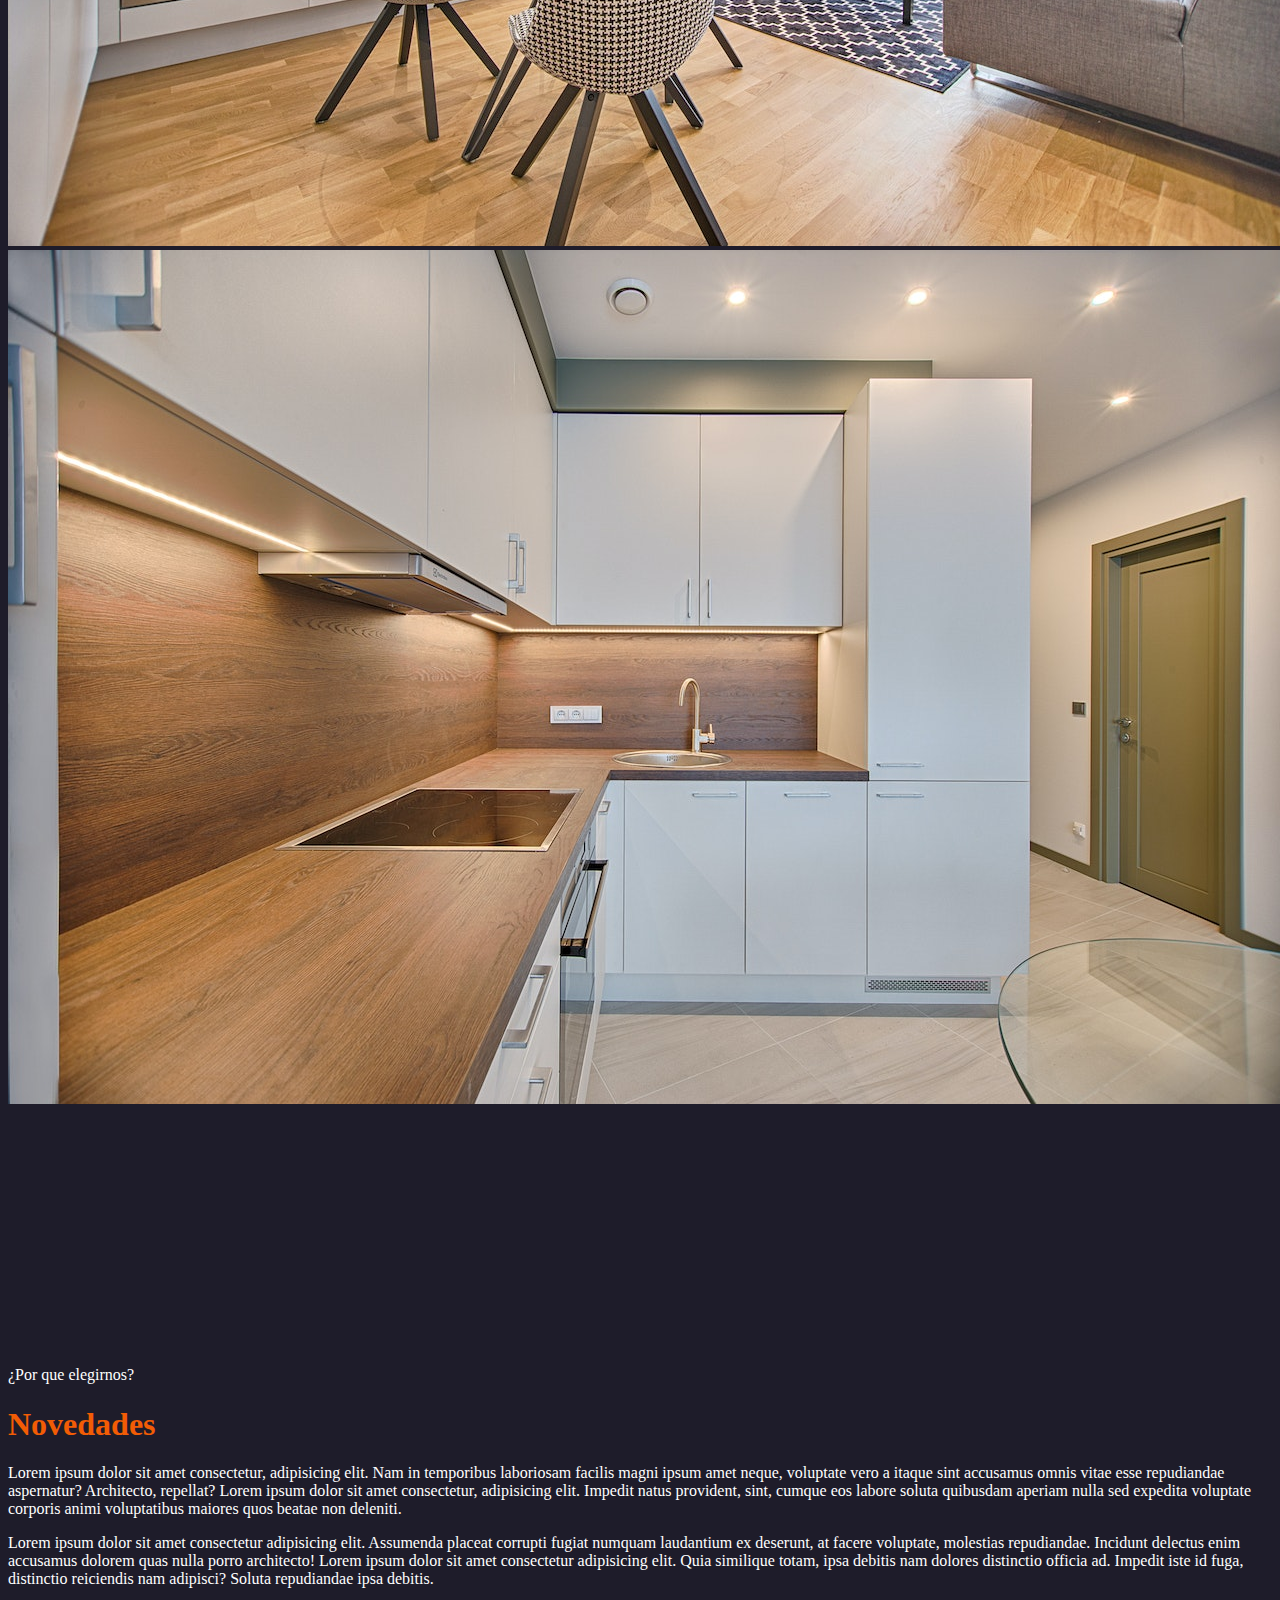
==== commit 144ccb15: "Arreglos" ====
--- a/index.html
+++ b/index.html
@@ -23,6 +23,7 @@
         <!-- FONTS -->
         </head>
     <body>
+        <header>
 
         <div class="inicio">
             <nav class="navbar navbar-expand-md navbar-light">
@@ -73,11 +74,37 @@
             <video class="video-bg" autoplay muted loop>
                 <source src="src/Video/peru.mp4">
             </video>
-            <div class="container">
-                <form class="" role="search" >
+
+
+            <div class="form container-md">
+                <form class="search-proyectos" role="search" >
+                    <i class="bi bi-search"></i>
                     <input type="text" placeholder="Nombre de la Ciudad">
-                    <button type="submit">Search</button>
+
+                    <label for="category" class="category-option"></label>
+
+                    <select id="category">
+                        <option>Categorias</option>
+                        <option value="volvo">Volvo</option>
+                        <option value="saab">Saab</option>
+                        <option value="opel">Opel</option>
+                        <option value="audi">Audi</option>
+                    </select>
+
+                    <label for="type" class="type-option"></label>
+
+                    <select id="type">
+                        <option>Tipo</option>
+                        <option value="volvo">Volvo</option>
+                        <option value="saab">Saab</option>
+                        <option value="opel">Opel</option>
+                        <option value="audi">Audi</option>
+                    </select>
+
+                    <button type="submit">Buscar</button>
                 </form>
+
+                
                 
                 </div>
             </div>
@@ -94,121 +121,162 @@
                     <h1>Proyectos Futuros</h1>
                     <div class="tarjetas col-12 col-md-6 col-lg-3">
                         <div class="card" style="width: 18rem;">
-                            <span class="badge">Oferta</span>
-                            <img src="src/img/depa1.jpg" class="card-img-top" alt="propiedad1">
-                            <div class="card-body">
-                                <h5 class="card-title">Propiedad1</h5>
-                                <p class="card-text">VENTA O ALQUILER DE DEPARTAMENTO DE ESTRENO CON BUENOS ACABADOS 140 MT2 4 DORMITORIOS <a href="#">...</a></p>
-                                <div class="info-propiedad">
-                                    <p class="bi bi-arrows-fullscreen">120 m2</p>
-                                    <a href="#" class="btn btn-primary">Mas informacion</a>
-                                </div>
-                            </div>
-                        </div>
-                    </div>
-
-
-                    <div class="tarjetas col-12 col-md-6 col-lg-3">
-                        <div class="card" style="width: 18rem;">
-                            <span class="badge">Oferta</span>
-                            <img src="src/img/depa1.jpg" class="card-img-top" alt="propiedad1">
-                            <div class="card-body">
-                                <h5 class="card-title">Propiedad1</h5>
-                                <p class="card-text">VENTA O ALQUILER DE DEPARTAMENTO DE ESTRENO CON BUENOS ACABADOS 140 MT2 4 DORMITORIOS <a href="#">...</a></p>
-                                <div class="info-propiedad">
-                                    <p class="bi bi-arrows-fullscreen">120 m2</p>
-                                    <a href="#" class="btn btn-primary">Mas informacion</a>
-                                </div>
-                            </div>
-                        </div>
-                    </div>
-
-                    <div class="tarjetas col-12 col-md-6 col-lg-3">
-                        <div class="card" style="width: 18rem;">
-                            <span class="badge">Oferta</span>
-                            <img src="src/img/depa1.jpg" class="card-img-top" alt="propiedad1">
-                            <div class="card-body">
-                                <h5 class="card-title">Propiedad1</h5>
-                                <p class="card-text">VENTA O ALQUILER DE DEPARTAMENTO DE ESTRENO CON BUENOS ACABADOS 140 MT2 4 DORMITORIOS <a href="#">...</a></p>
-                                <div class="info-propiedad">
-                                    <p class="bi bi-arrows-fullscreen">120 m2</p>
-                                    <a href="#" class="btn btn-primary">Mas informacion</a>
-                                </div>
-                            </div>
-                        </div>
-                    </div>
-
-                    <div class="tarjetas col-12 col-md-6 col-lg-3">
-                        <div class="card" style="width: 18rem;">
-                            <span class="badge">Oferta</span>
-                            <img src="src/img/depa1.jpg" class="card-img-top" alt="propiedad1">
-                            <div class="card-body">
-                                <h5 class="card-title">Propiedad1</h5>
-                                <p class="card-text">VENTA O ALQUILER DE DEPARTAMENTO DE ESTRENO CON BUENOS ACABADOS 140 MT2 4 DORMITORIOS <a href="#">...</a></p>
-                                <div class="info-propiedad">
-                                    <p class="bi bi-arrows-fullscreen">120 m2</p>
-                                    <a href="#" class="btn btn-primary">Mas informacion</a>
-                                </div>
-                            </div>
-                        </div>
-                    </div>
-
-                    <div class="tarjetas col-12 col-md-6 col-lg-3">
-                        <div class="card" style="width: 18rem;">
-                            <span class="badge">Oferta</span>
-                            <img src="src/img/depa1.jpg" class="card-img-top" alt="propiedad1">
-                            <div class="card-body">
-                                <h5 class="card-title">Propiedad1</h5>
-                                <p class="card-text">VENTA O ALQUILER DE DEPARTAMENTO DE ESTRENO CON BUENOS ACABADOS 140 MT2 4 DORMITORIOS <a href="#">...</a></p>
-                                <div class="info-propiedad">
-                                    <p class="bi bi-arrows-fullscreen">120 m2</p>
-                                    <a href="#" class="btn btn-primary">Mas informacion</a>
-                                </div>
-                            </div>
-                        </div>
-                    </div>
-
-                    <div class="tarjetas col-12 col-md-6 col-lg-3">
-                        <div class="card" style="width: 18rem;">
-                            <span class="badge">Oferta</span>
-                            <img src="src/img/depa1.jpg" class="card-img-top" alt="propiedad1">
-                            <div class="card-body">
-                                <h5 class="card-title">Propiedad1</h5>
-                                <p class="card-text">VENTA O ALQUILER DE DEPARTAMENTO DE ESTRENO CON BUENOS ACABADOS 140 MT2 4 DORMITORIOS <a href="#">...</a></p>
-                                <div class="info-propiedad">
-                                    <p class="bi bi-arrows-fullscreen">120 m2</p>
-                                    <a href="#" class="btn btn-primary">Mas informacion</a>
-                                </div>
-                            </div>
-                        </div>
-                    </div>
-
-                    <div class="tarjetas col-12 col-md-6 col-lg-3">
-                        <div class="card" style="width: 18rem;">
-                            <span class="badge">Oferta</span>
-                            <img src="src/img/depa1.jpg" class="card-img-top" alt="propiedad1">
-                            <div class="card-body">
-                                <h5 class="card-title">Propiedad1</h5>
-                                <p class="card-text">VENTA O ALQUILER DE DEPARTAMENTO DE ESTRENO CON BUENOS ACABADOS 140 MT2 4 DORMITORIOS <a href="#">...</a></p>
-                                <div class="info-propiedad">
-                                    <p class="bi bi-arrows-fullscreen">120 m2</p>
-                                    <a href="#" class="btn btn-primary">Mas informacion</a>
-                                </div>
-                            </div>
-                        </div>
-                    </div>
-
-                    <div class="tarjetas col-12 col-md-6 col-lg-3">
-                        <div class="card" style="width: 18rem;">
-                            <span class="badge">Oferta</span>
-                            <img src="src/img/depa1.jpg" class="card-img-top" alt="propiedad1">
-                            <div class="card-body">
-                                <h5 class="card-title">Propiedad1</h5>
-                                <p class="card-text">VENTA O ALQUILER DE DEPARTAMENTO DE ESTRENO CON BUENOS ACABADOS 140 MT2 4 DORMITORIOS <a href="#">...</a></p>
-                                <div class="info-propiedad">
-                                    <p class="bi bi-arrows-fullscreen">120 m2</p>
-                                    <a href="#" class="btn btn-primary">Mas informacion</a>
-                                </div>
+                            <p class="badge">Oferta</p>
+                            <p class="badge nuevo">Nuevo</p>                            
+                            <img src="src/img/depa1.jpg" class="card-img-top" alt="propiedad1">
+
+                            <div class="card-body">
+                                <div class="icons">
+                                    <span class="bi bi-arrows-fullscreen">120 m2</span>
+                                    <a class="bi bi-camera" href="#"> 4</a>
+                                </div>
+                                <h5 class="card-title">Propiedad1</h5>
+                                
+                                <p class="card-text">VENTA O ALQUILER DE DEPARTAMENTO DE ESTRENO CON BUENOS ACABADOS 140 MT2 4 DORMITORIOS <a href="#">...</a></p>
+                                <a href="#" class="btn btn-primary">Mas informacion</a>
+                                
+                            </div>
+                        </div>
+                    </div>
+
+
+                    <div class="tarjetas col-12 col-md-6 col-lg-3">
+                        <div class="card" style="width: 18rem;">
+                            <p class="badge">Oferta</p>
+                            <p class="badge nuevo">Nuevo</p>                            
+                            <img src="src/img/depa1.jpg" class="card-img-top" alt="propiedad1">
+                            <div class="card-body">
+                                <div class="icons">
+                                    <span class="bi bi-arrows-fullscreen">120 m2</span>
+                                    <a class="bi bi-camera" href="#"> 4</a>
+                                </div>
+
+                                <h5 class="card-title">Propiedad1</h5>
+                                
+                                <p class="card-text">VENTA O ALQUILER DE DEPARTAMENTO DE ESTRENO CON BUENOS ACABADOS 140 MT2 4 DORMITORIOS <a href="#">...</a></p>
+                                <a href="#" class="btn btn-primary">Mas informacion</a>
+                                
+                            </div>
+                        </div>
+                    </div>
+
+                    <div class="tarjetas col-12 col-md-6 col-lg-3">
+                        <div class="card" style="width: 18rem;">
+                            <p class="badge">Oferta</p>
+                            <p class="badge nuevo">Nuevo</p>
+
+                            <img src="src/img/depa1.jpg" class="card-img-top" alt="propiedad1">
+                            <div class="card-body">
+                                <div class="icons">
+                                    <span class="bi bi-arrows-fullscreen">120 m2</span>
+                                    <a class="bi bi-camera" href="#"> 4</a>
+                                </div>
+                                <h5 class="card-title">Propiedad1</h5>
+                                
+                                <p class="card-text">VENTA O ALQUILER DE DEPARTAMENTO DE ESTRENO CON BUENOS ACABADOS 140 MT2 4 DORMITORIOS <a href="#">...</a></p>
+                                <a href="#" class="btn btn-primary">Mas informacion</a>
+                                
+                            </div>
+                        </div>
+                    </div>
+
+                    <div class="tarjetas col-12 col-md-6 col-lg-3">
+                        <div class="card" style="width: 18rem;">
+                            <p class="badge">Oferta</p>
+                            <p class="badge nuevo">Nuevo</p>                            
+                            <img src="src/img/depa1.jpg" class="card-img-top" alt="propiedad1">
+                            <div class="card-body">
+                                <div class="icons">
+                                    <span class="bi bi-arrows-fullscreen">120 m2</span>
+                                    <a class="bi bi-camera" href="#"> 4</a>
+                                </div>
+
+                                <h5 class="card-title">Propiedad1</h5>
+                                
+                                <p class="card-text">VENTA O ALQUILER DE DEPARTAMENTO DE ESTRENO CON BUENOS ACABADOS 140 MT2 4 DORMITORIOS <a href="#">...</a></p>
+                                <a href="#" class="btn btn-primary">Mas informacion</a>
+                                
+                            </div>
+                        </div>
+                    </div>
+
+                    <div class="tarjetas col-12 col-md-6 col-lg-3">
+                        <div class="card" style="width: 18rem;">
+                            <p class="badge">Oferta</p>
+                            <p class="badge nuevo">Nuevo</p>                            
+                            <img src="src/img/depa1.jpg" class="card-img-top" alt="propiedad1">
+                            <div class="card-body">
+                                <div class="icons">
+                                    <span class="bi bi-arrows-fullscreen">120 m2</span>
+                                    <a class="bi bi-camera" href="#"> 4</a>
+                                </div>
+
+                                <h5 class="card-title">Propiedad1</h5>
+                                
+                                <p class="card-text">VENTA O ALQUILER DE DEPARTAMENTO DE ESTRENO CON BUENOS ACABADOS 140 MT2 4 DORMITORIOS <a href="#">...</a></p>
+                                <a href="#" class="btn btn-primary">Mas informacion</a>
+                                
+                            </div>
+                        </div>
+                    </div>
+
+                    <div class="tarjetas col-12 col-md-6 col-lg-3">
+                        <div class="card" style="width: 18rem;">
+                            <p class="badge">Oferta</p>
+                            <p class="badge nuevo">Nuevo</p>                            
+                            <img src="src/img/depa1.jpg" class="card-img-top" alt="propiedad1">
+                            <div class="card-body">
+                                <div class="icons">
+                                    <span class="bi bi-arrows-fullscreen">120 m2</span>
+                                    <a class="bi bi-camera" href="#"> 4</a>
+                                </div>
+
+                                <h5 class="card-title">Propiedad1</h5>
+                                
+                                <p class="card-text">VENTA O ALQUILER DE DEPARTAMENTO DE ESTRENO CON BUENOS ACABADOS 140 MT2 4 DORMITORIOS <a href="#">...</a></p>
+                                <a href="#" class="btn btn-primary">Mas informacion</a>
+                                
+                            </div>
+                        </div>
+                    </div>
+
+                    <div class="tarjetas col-12 col-md-6 col-lg-3">
+                        <div class="card" style="width: 18rem;">
+                            <p class="badge">Oferta</p>
+                            <p class="badge nuevo">Nuevo</p>                            
+                            <img src="src/img/depa1.jpg" class="card-img-top" alt="propiedad1">
+                            <div class="card-body">
+                                <div class="icons">
+                                    <span class="bi bi-arrows-fullscreen">120 m2</span>
+                                    <a class="bi bi-camera" href="#"> 4</a>
+                                </div>
+
+                                <h5 class="card-title">Propiedad1</h5>
+                                
+                                <p class="card-text">VENTA O ALQUILER DE DEPARTAMENTO DE ESTRENO CON BUENOS ACABADOS 140 MT2 4 DORMITORIOS <a href="#">...</a></p>
+                                <a href="#" class="btn btn-primary">Mas informacion</a>
+                                
+                            </div>
+                        </div>
+                    </div>
+
+                    <div class="tarjetas col-12 col-md-6 col-lg-3">
+                        <div class="card" style="width: 18rem;">
+                            
+                                <p class="badge">Oferta</p>
+                                <p class="badge nuevo">Nuevo</p>                            
+                                <img src="src/img/depa1.jpg" class="card-img-top" alt="propiedad1">
+                            <div class="card-body">
+                                <div class="icons">
+                                    <span class="bi bi-arrows-fullscreen">120 m2</span>
+                                    <a class="bi bi-camera" href="#"> 4</a>
+                                </div>
+
+                                <h5 class="card-title">Propiedad1</h5>
+                                
+                                <p class="card-text">VENTA O ALQUILER DE DEPARTAMENTO DE ESTRENO CON BUENOS ACABADOS 140 MT2 4 DORMITORIOS <a href="#">...</a></p>
+                                <a href="#" class="btn btn-primary">Mas informacion</a>
+                                
                             </div>
                         </div>
                     </div>
@@ -311,6 +379,25 @@
             <div class="swiper-button-prev swiper-navBtn"></div>
 
         </div>
+    </section>
+
+    <section class="home container-fluid" id="home">
+        <div class="home-text">
+            <h1>Departamentos</h1>
+            <button href="#" class="btn">Ver mas</button>
+            <!-- <video src="src/video/video.mp4" autoplay loop muted></video> -->
+        </div>
+    </section>
+
+
+    <section class="container-fluid">
+    <div class="images-cards">
+        <div class="row">
+            <img class="col-12 col-md-6 col-lg-4" src="src/img/depa3.jpg" alt="">
+            <img class="col-12 col-md-6 col-lg-4" src="src/img/card1.jpg" alt="">
+            <img class="col-12 col-md-6 col-lg-4" src="src/img/depa2.jpg" alt="">
+        </div>
+    </div>
     </section>
 
     <section>
--- a/css/styles.css
+++ b/css/styles.css
@@ -21,6 +21,10 @@
     padding: 3.5rem 0 3rem;
 }
 
+nav{
+    position: fixed;
+}
+
 .navbar{
     padding: 1rem;
     background-color: transparent;
@@ -111,11 +115,20 @@
     font-size: 1.5rem;
 }
 
+.form-search{
+    align-items: center;
+    justify-content: center;
+}
+
 form{
     background-color: white;
     width: 600px;
     height: 55px;
     display: flex;
+    justify-content: center;
+    margin-left: auto;
+    margin-right: auto;
+    border-radius: 10px;
 }
 
 form input{
@@ -125,14 +138,34 @@
 }
 
 form button{
-    background-color: ;
-    padding: ;
-}
+    background-color:#F25C05 ;
+    padding: 10px 50px;
+    border: none;
+    outline: none;
+    color: #fff;
+    letter-spacing: 1px;
+    cursor: pointer;
+    border-radius: 0px 10px 10px 0px;
+}
+
+select{
+    outline: none;
+    word-wrap: normal;
+    border: none;
+}
+
+form .bi-search{
+    align-self: center;
+    padding: 10px 20px;
+    color: #1e1c2a;
+}
+
 
 
 /* propiedades grid */
 
 .tarjetas{
+    margin-bottom: 50px;
 }
 
 .propiedades h1{
@@ -147,6 +180,41 @@
     position: absolute;
     margin: 20px;
     display: block;
+}
+
+/* background-color: #F25C05;
+    position: absolute;
+    margin: 20px;
+    align-self: end; */
+
+/*     color: #fff;
+    position: absolute;
+    bottom: 8px;
+    right: 20px;
+    z-index: 9;
+    opacity: 0.9; */
+
+.nuevo{
+    background-color: #F25C05;
+    position: absolute;
+    margin: 20px;
+    align-self: flex-end;
+
+}
+.icons{
+    display: flex;
+    justify-content: space-between;
+    margin-top: 5px;
+    margin-bottom: 5px;
+}
+
+.icons a{
+    text-decoration: none;
+}
+
+.bi-camare{
+    color: #333;
+    width: 20px;
 }
 
 .button-propiedades{
@@ -310,6 +378,31 @@
     left: 0;
 }
 
+/* ventanas */
+
+.home{
+    
+    margin-top: 5rem;
+    background: url(/src/img/depa2.jpg);
+    background-repeat: no-repeat;
+    background-size: cover;
+    background-position: center;
+    height: 410px;
+    display: flex;
+    align-items: center;
+
+}
+
+.home-text{
+    padding-left: 35px;
+    color: white;
+}
+
+.home button{
+    background-color: var(--second-color);
+    color: #ffff;
+}
+
 /* novedades */
 .video-novedades{
     width: 800px;
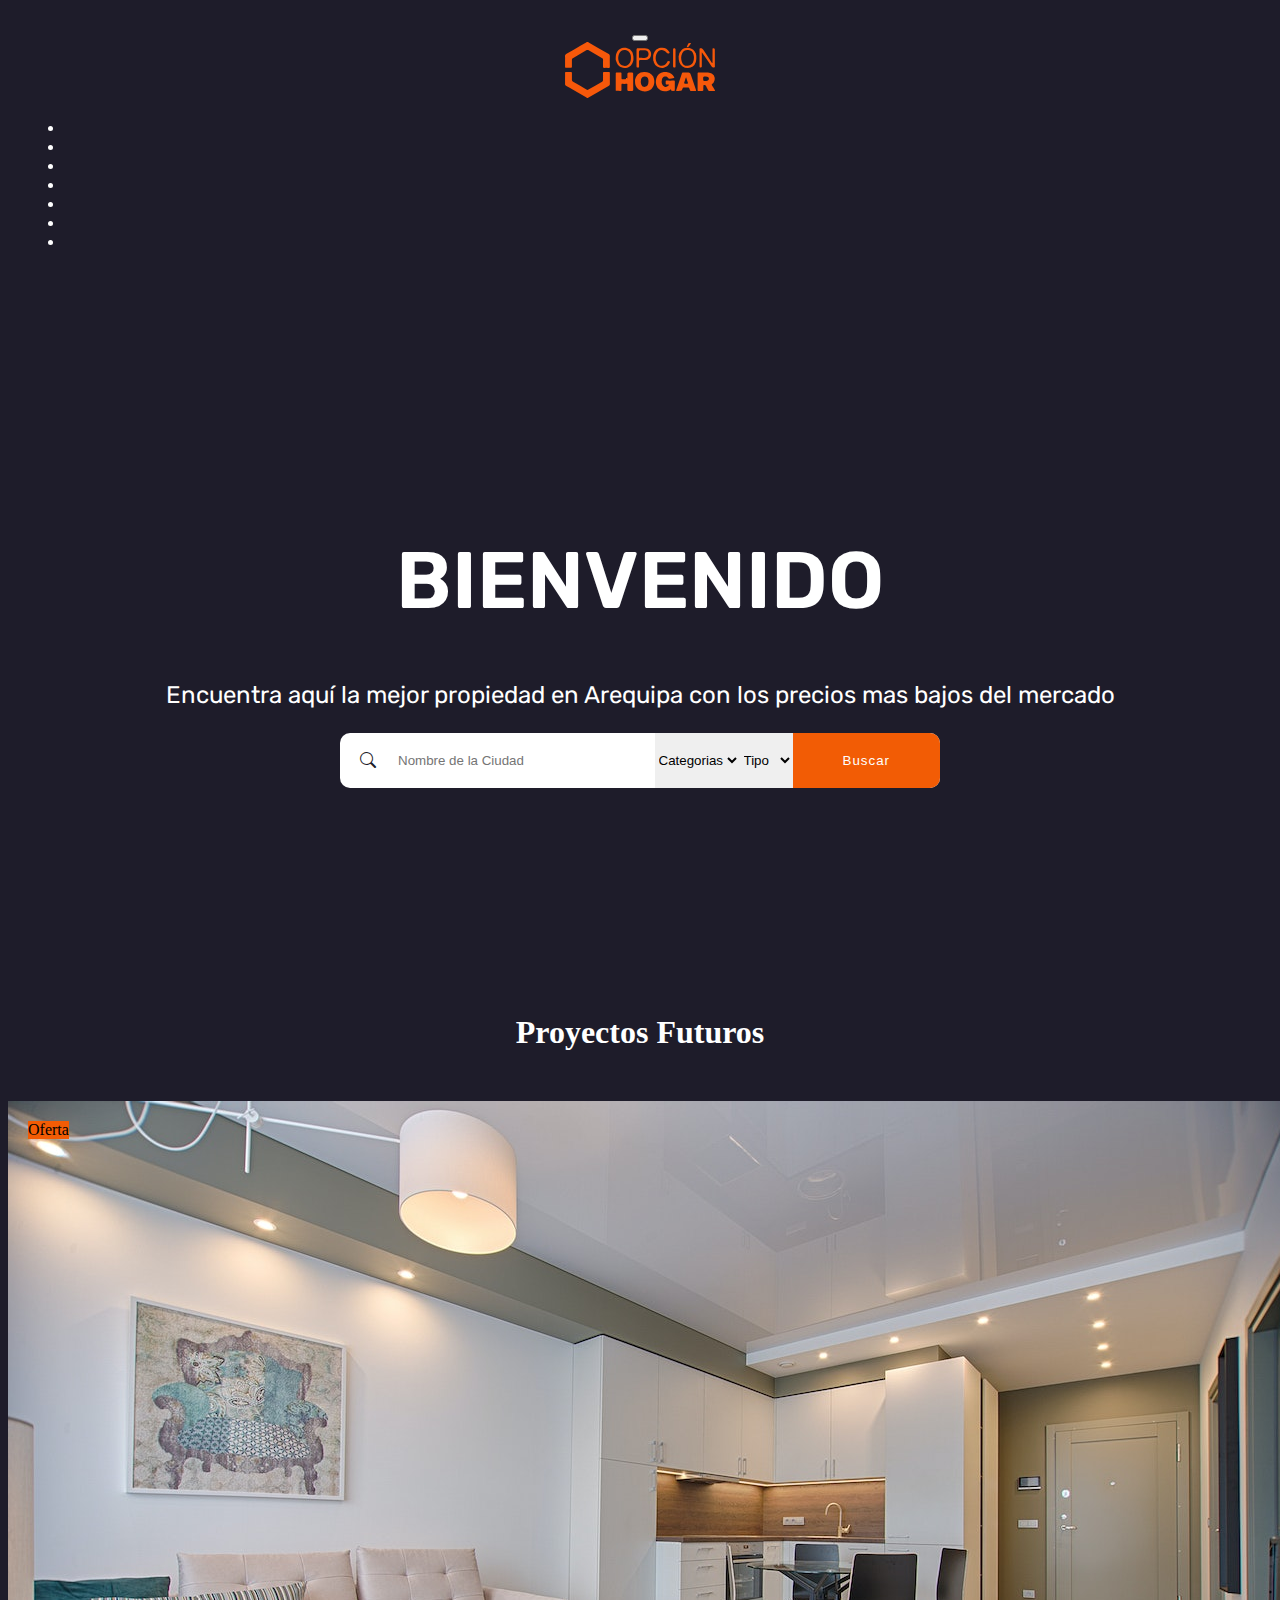
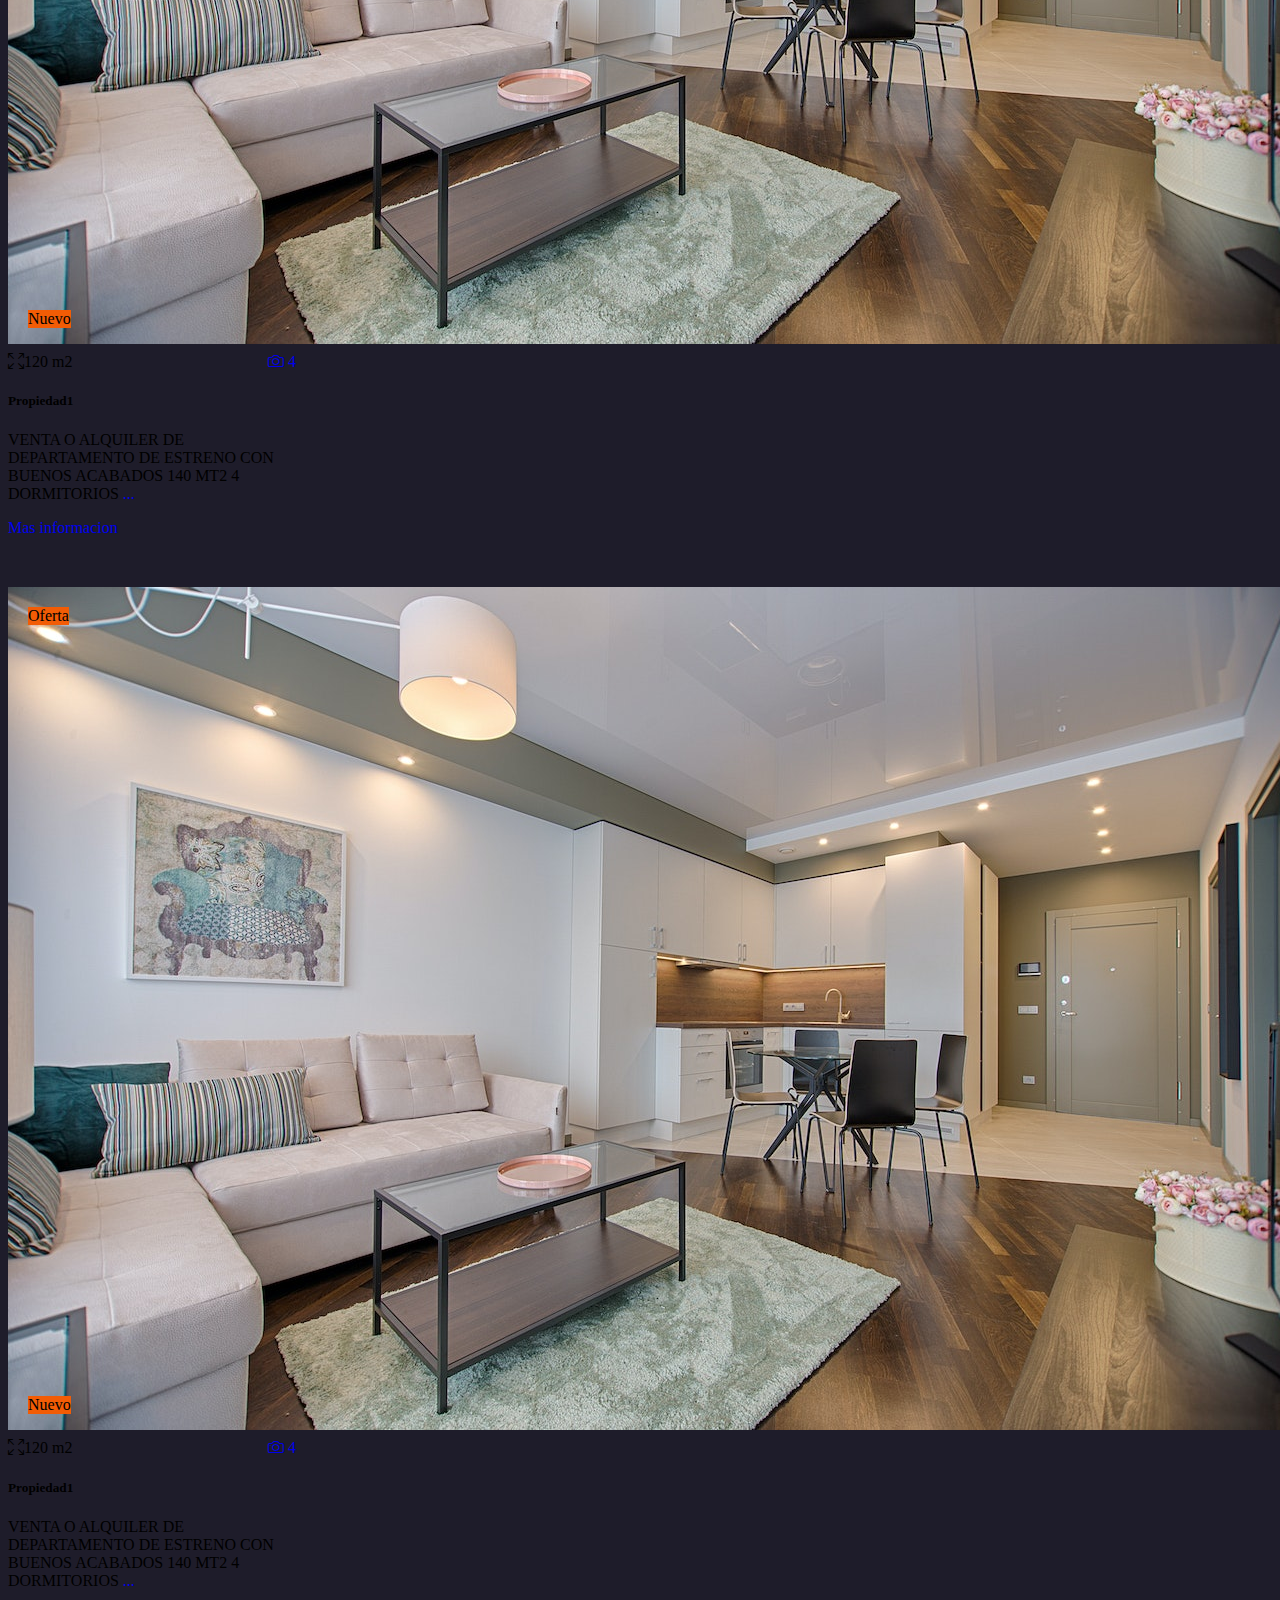
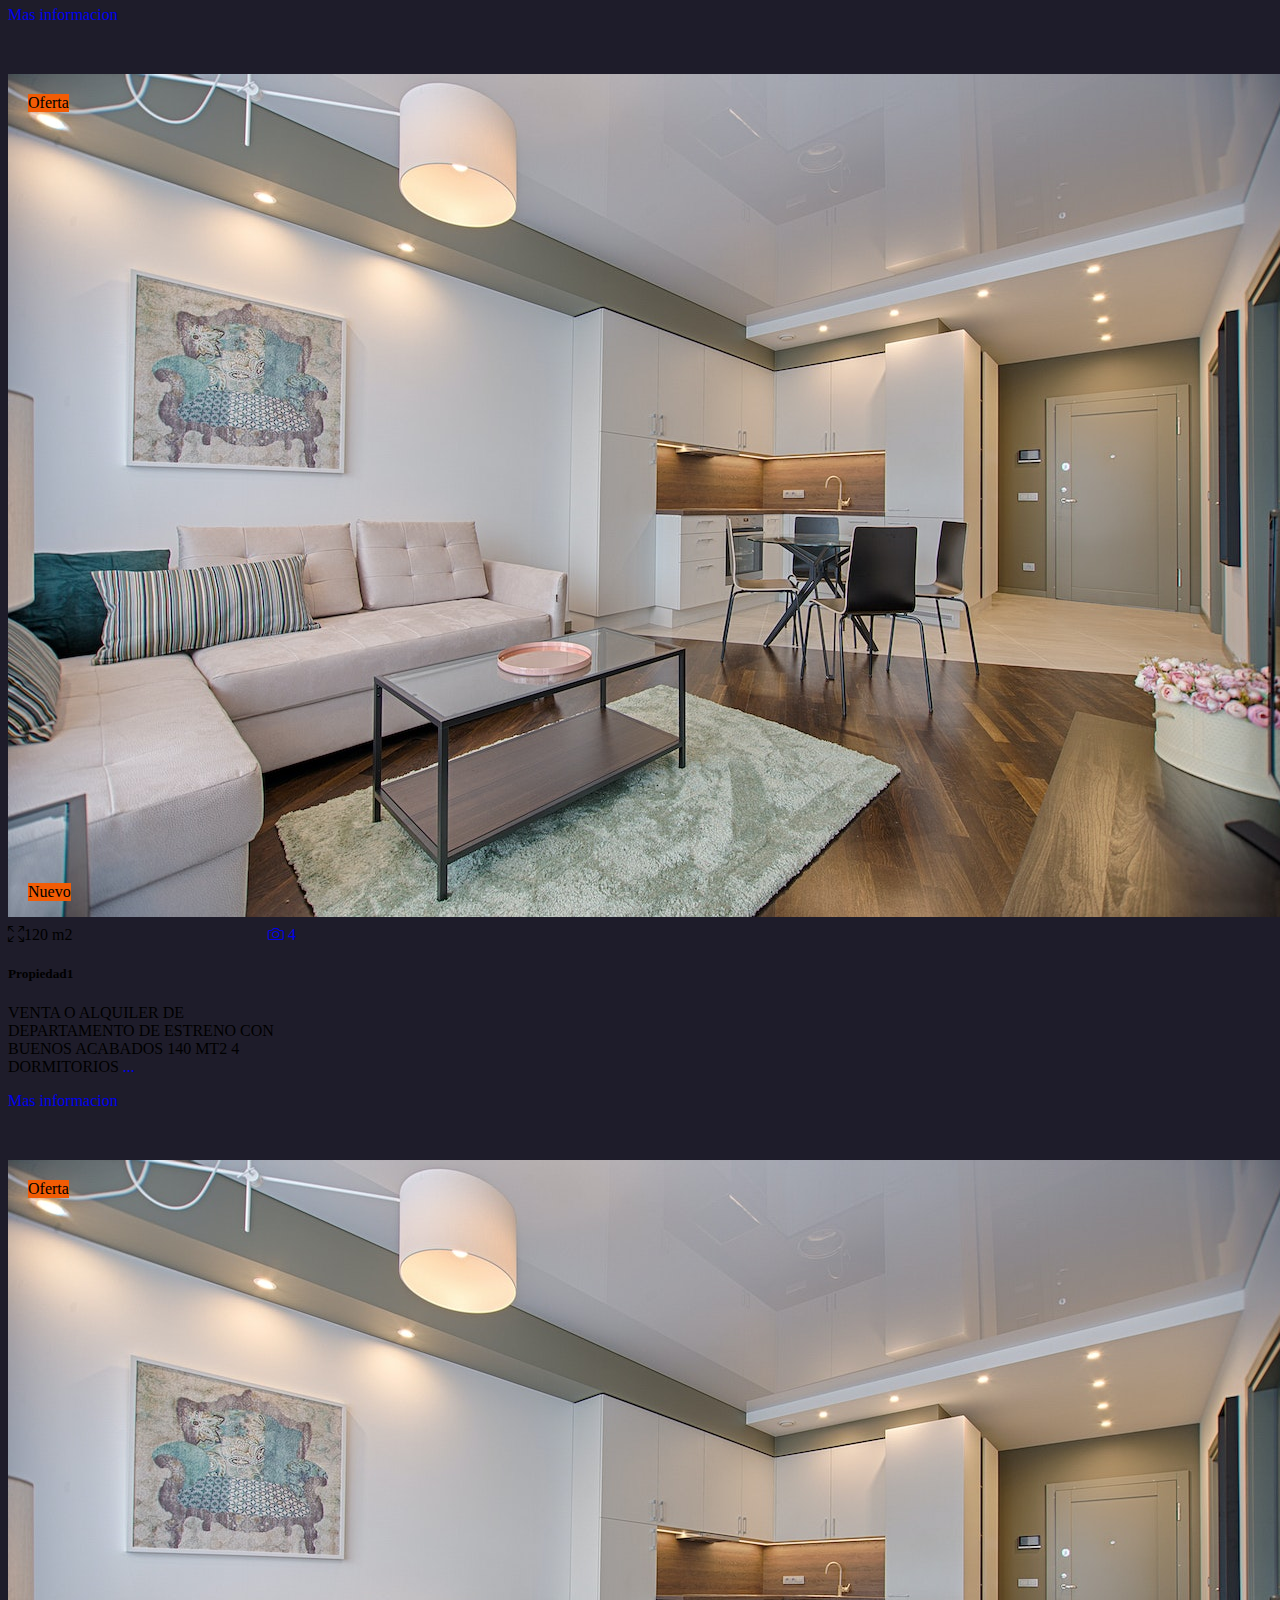
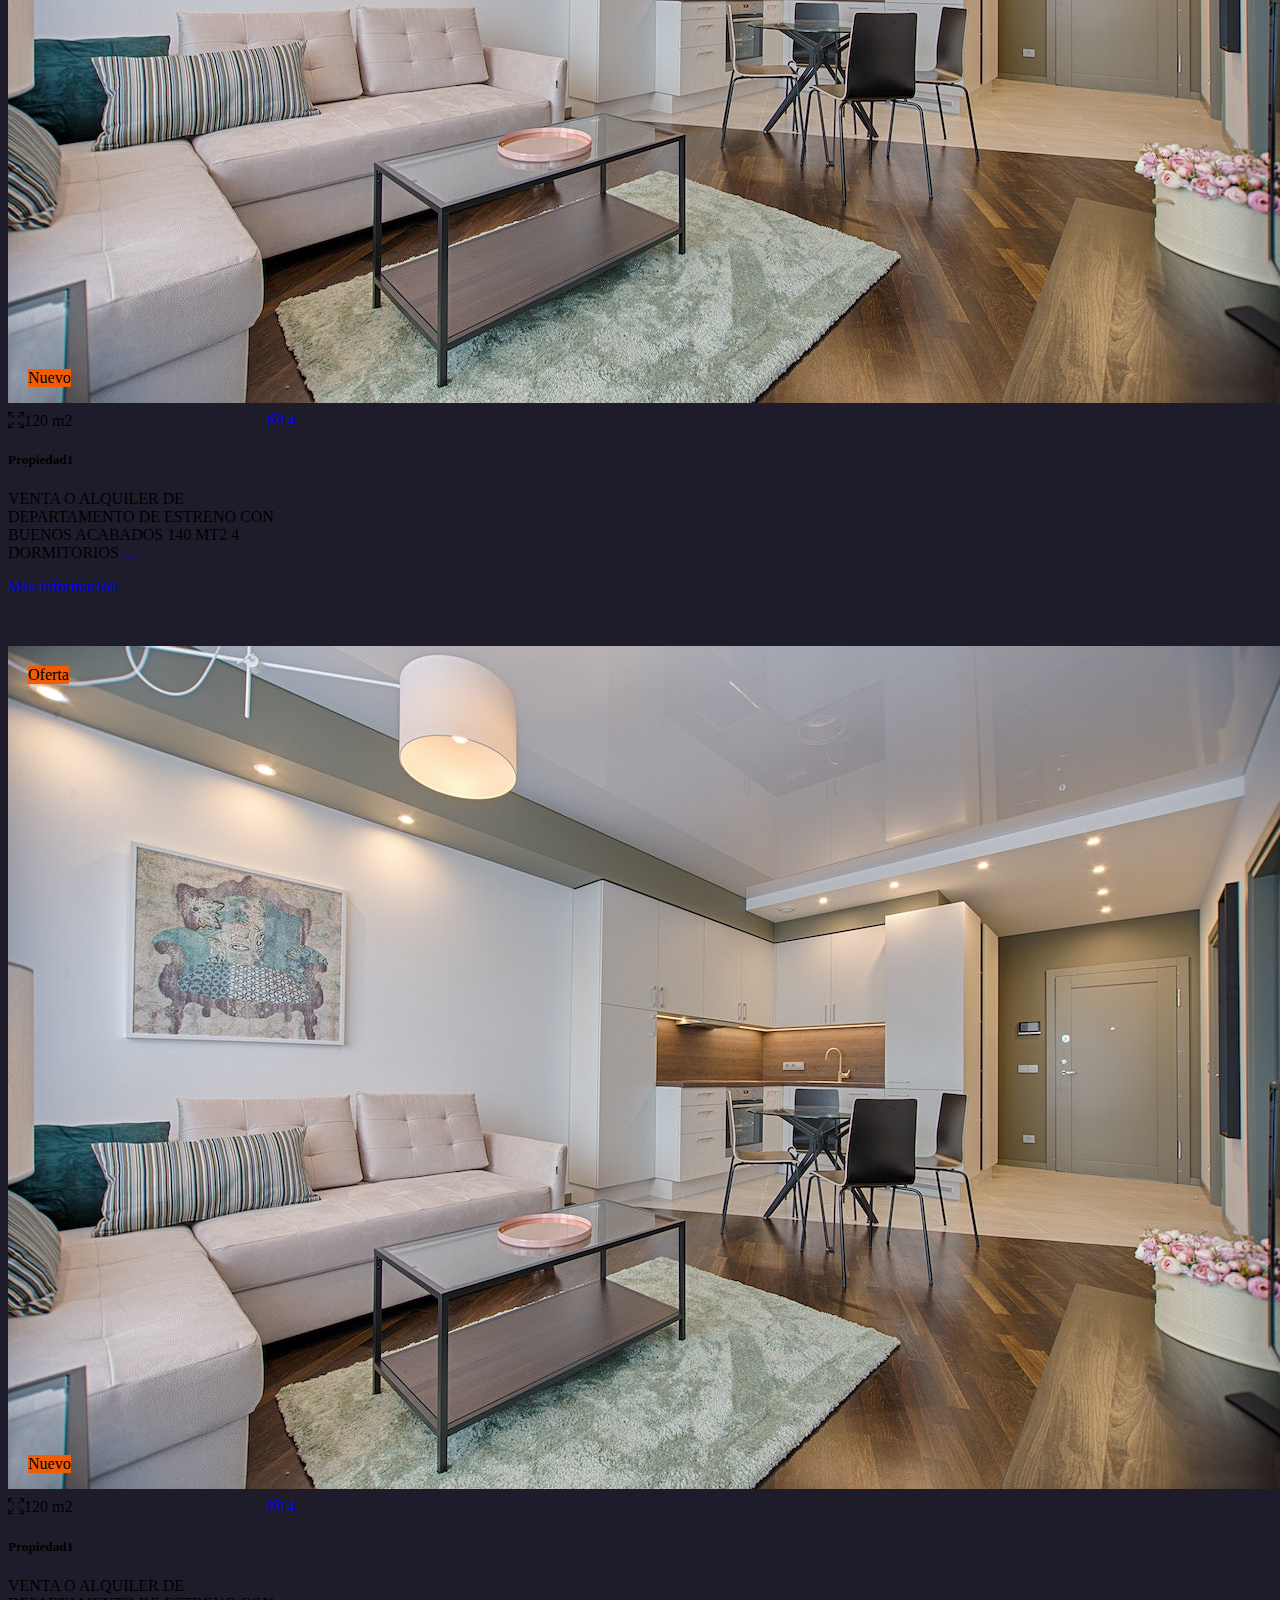
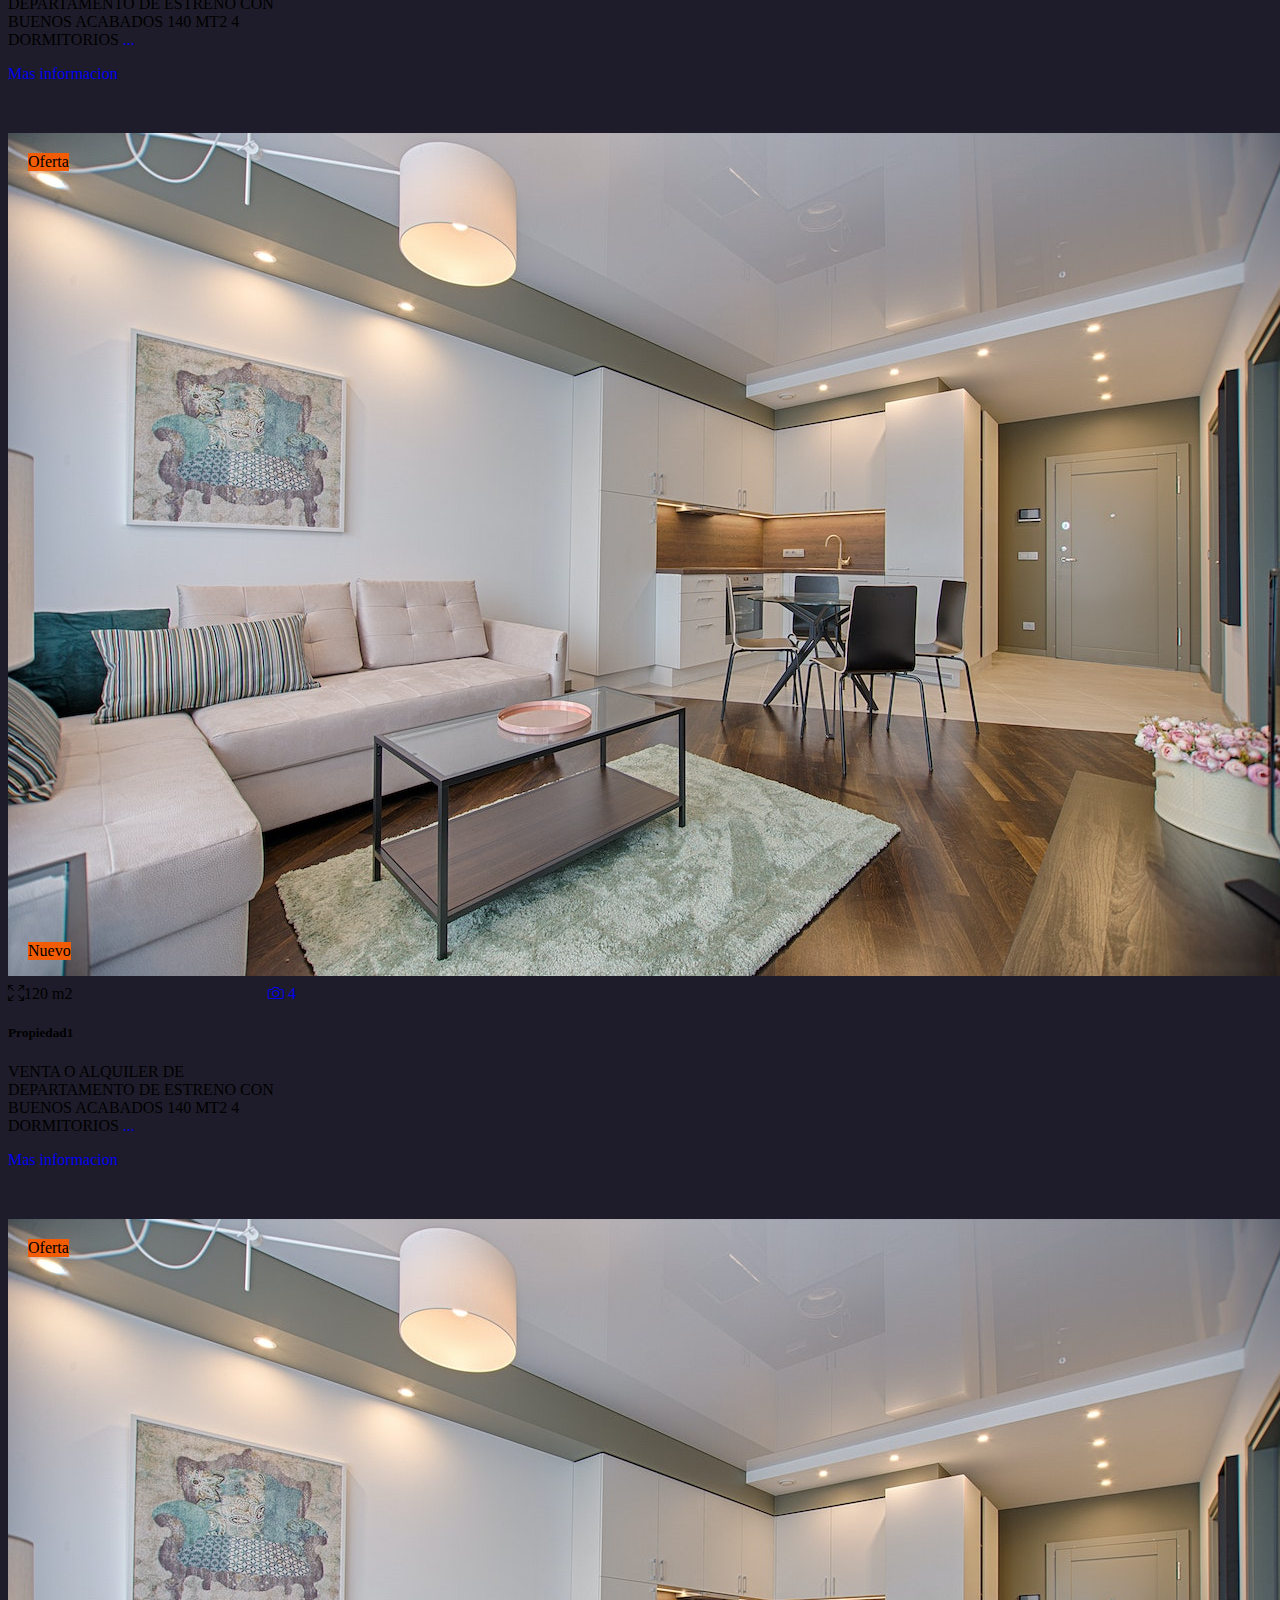
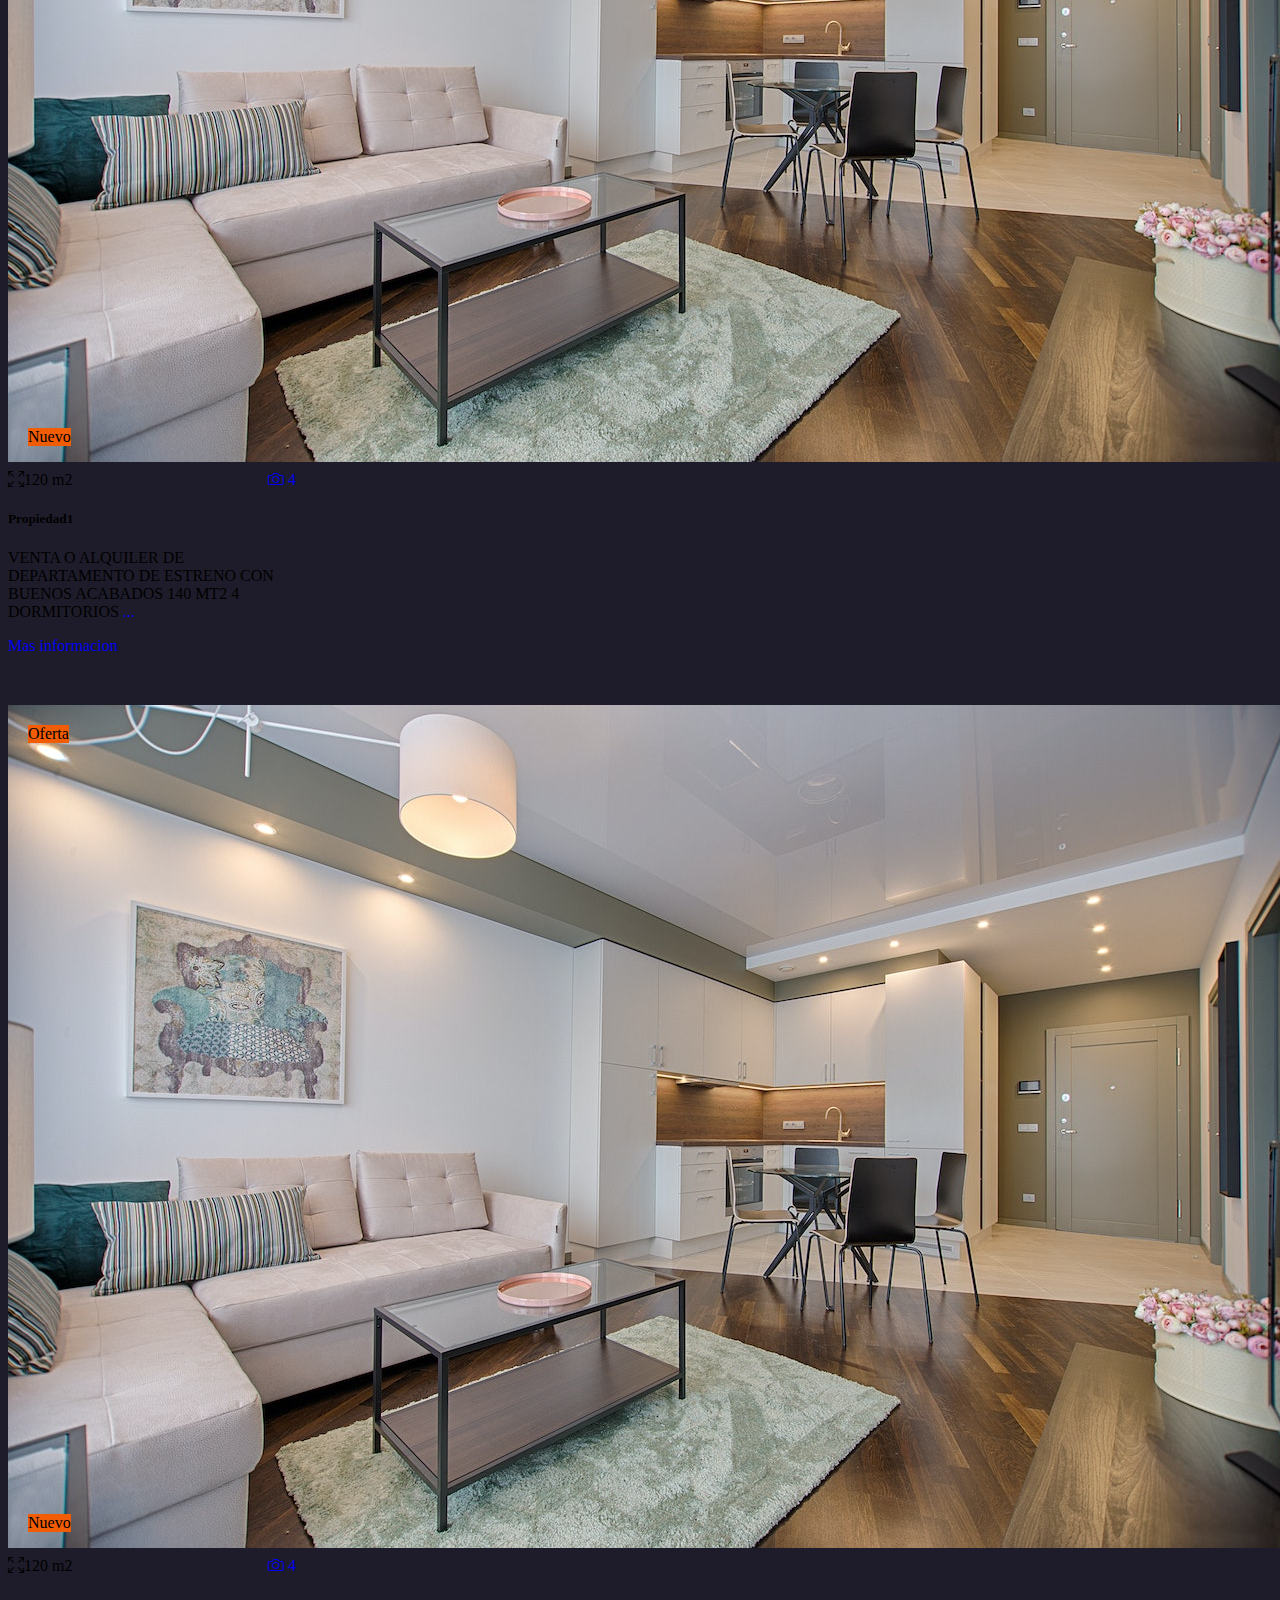
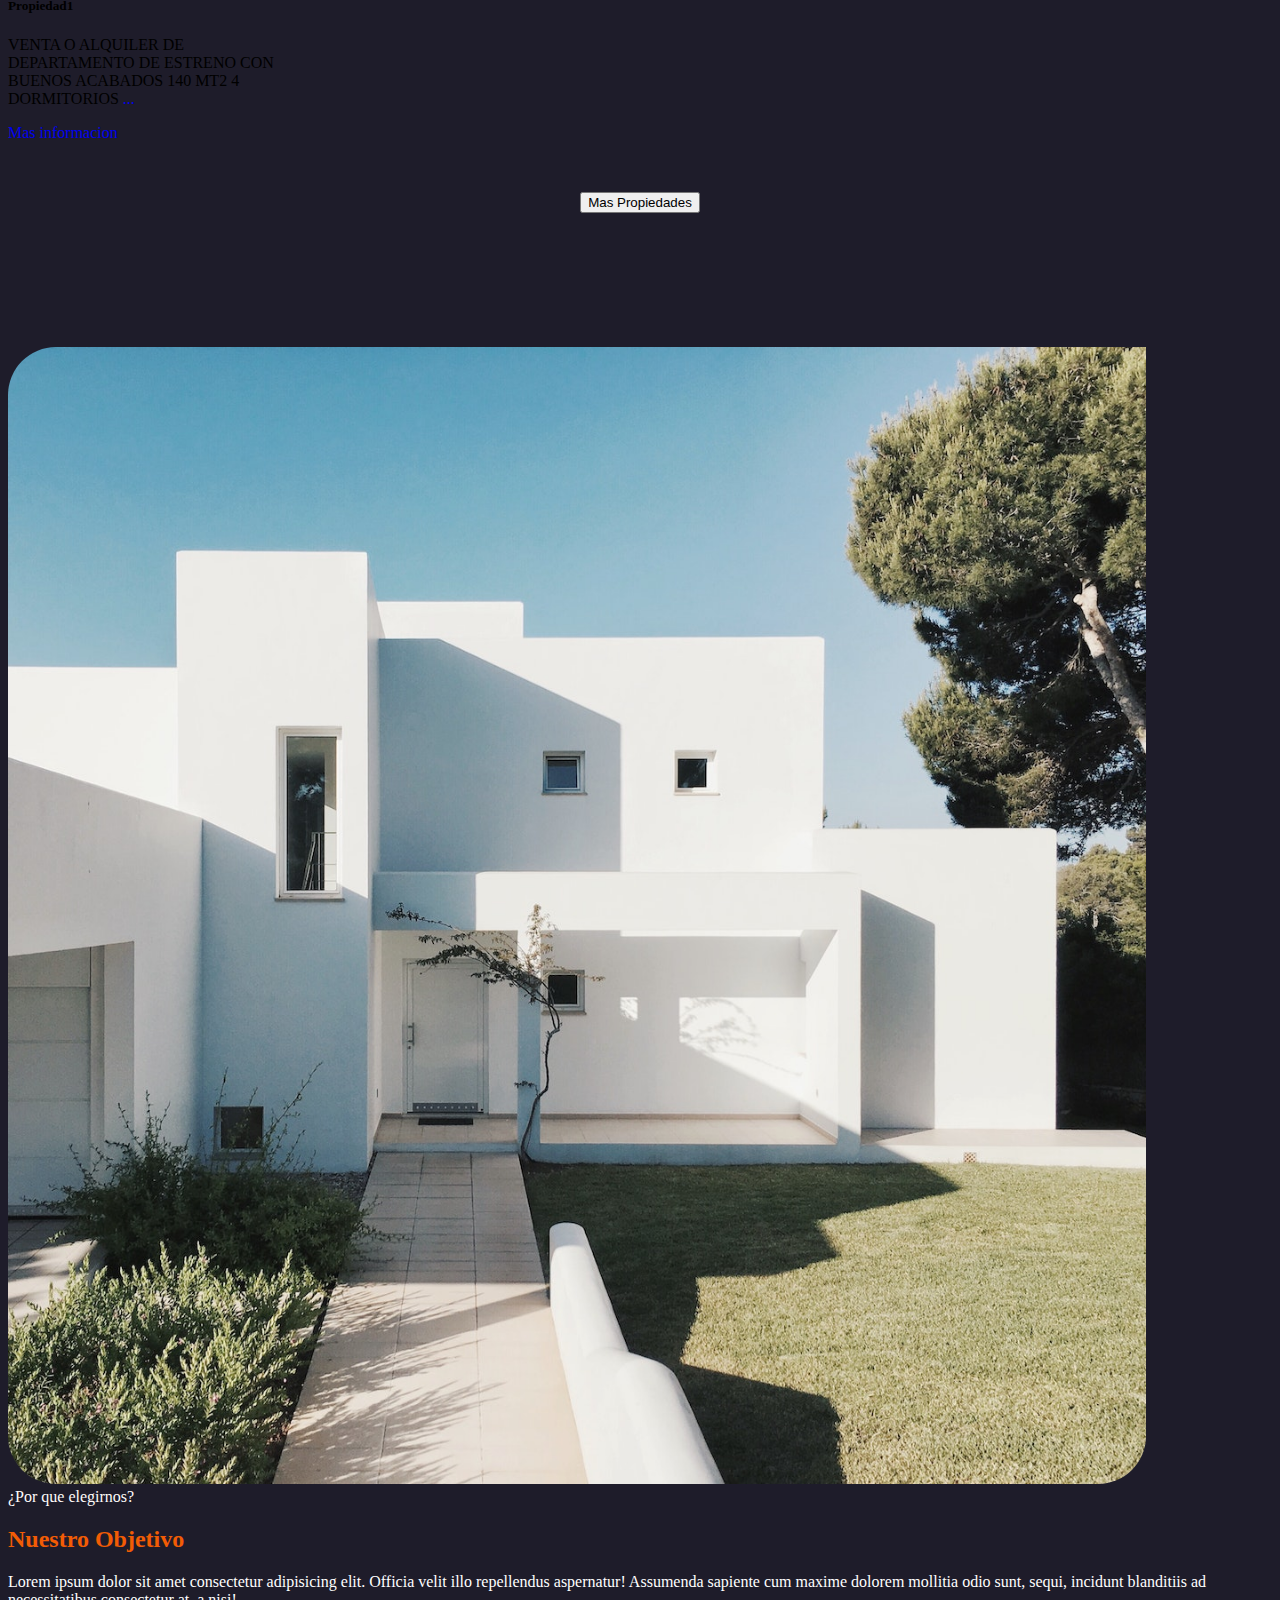
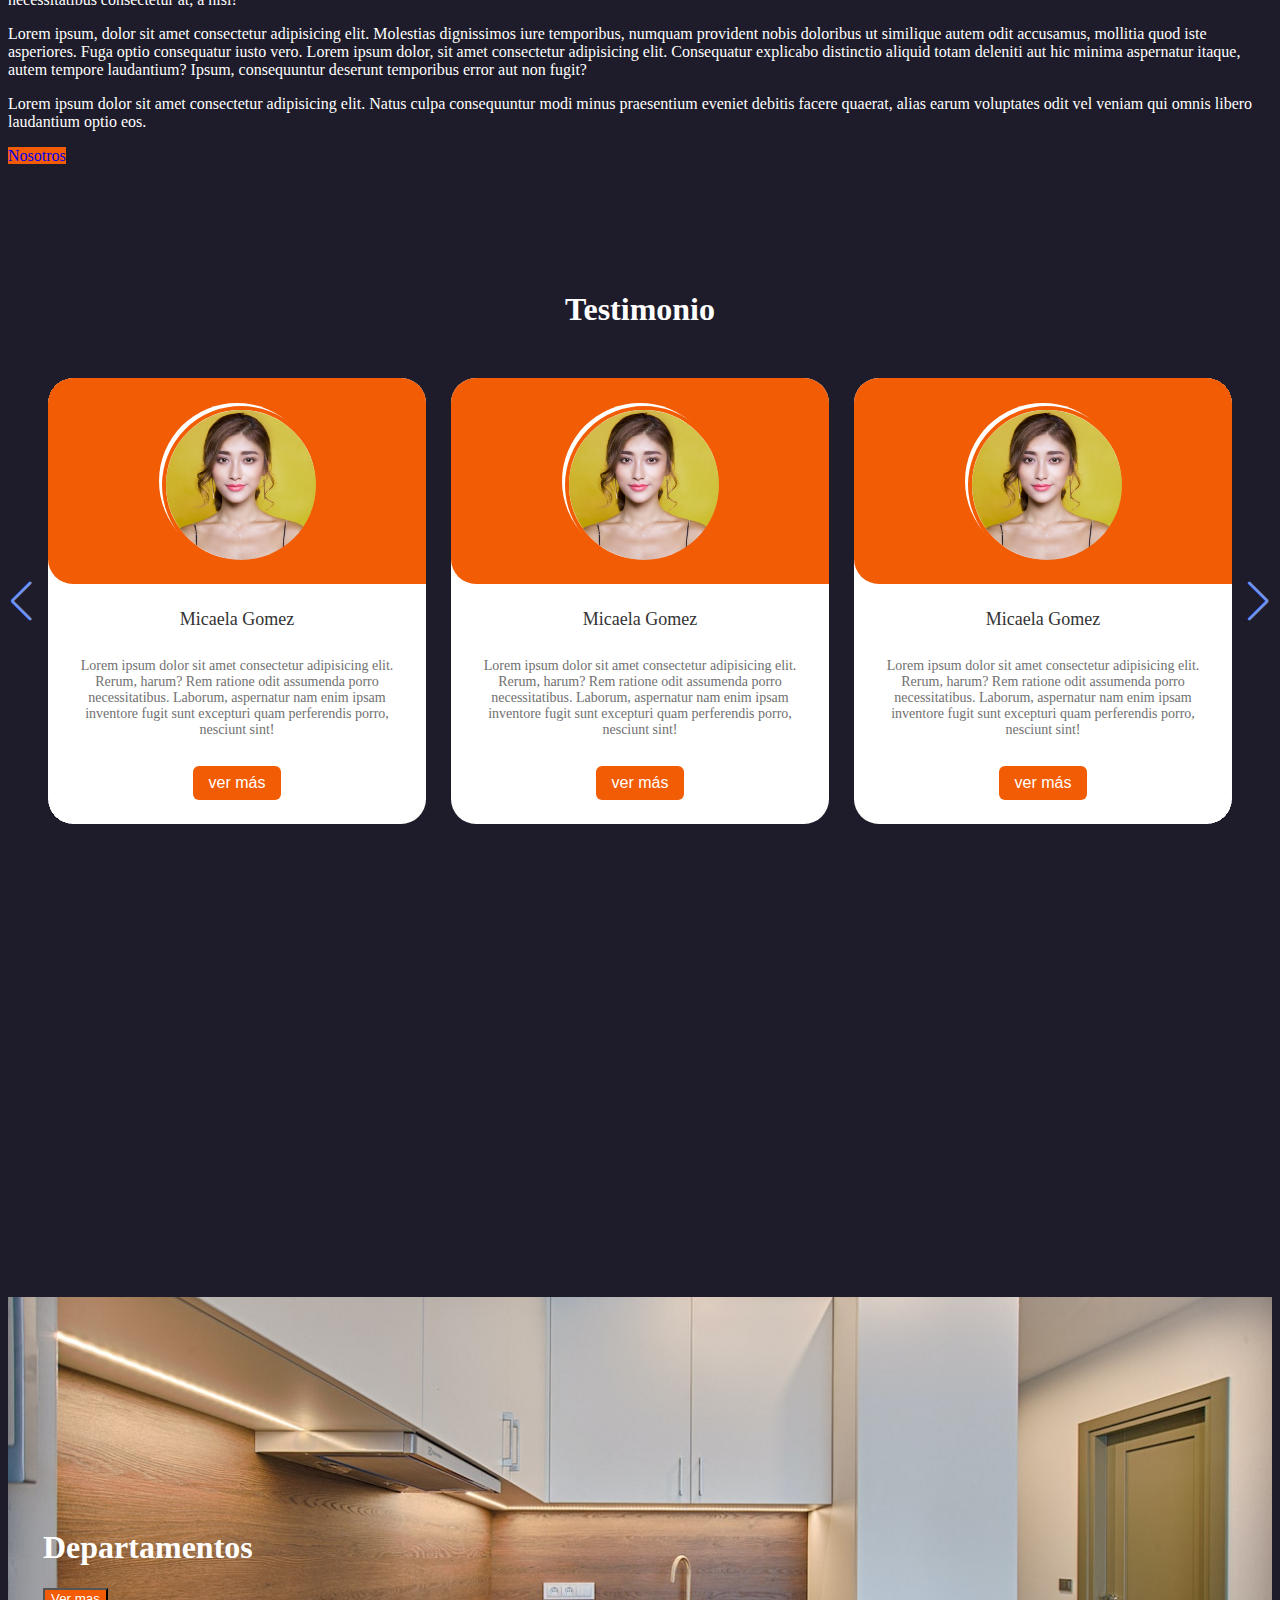
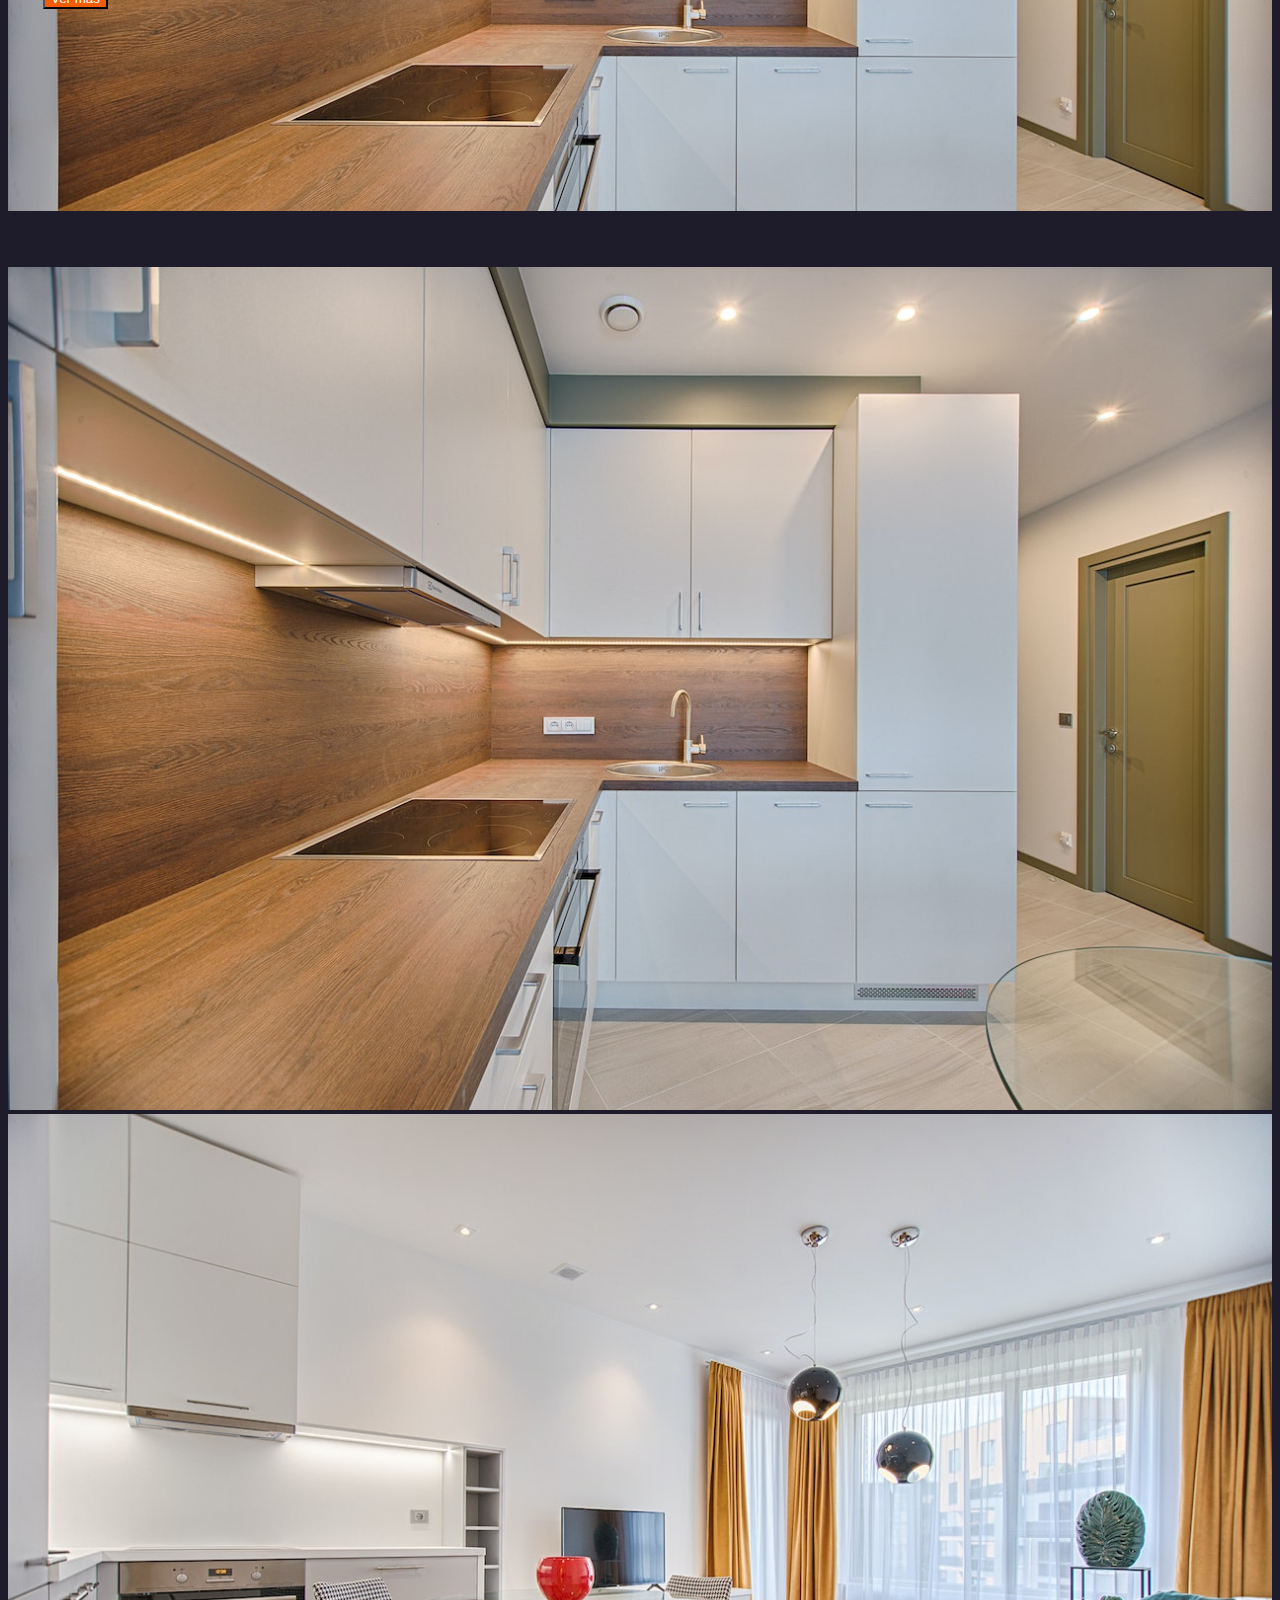
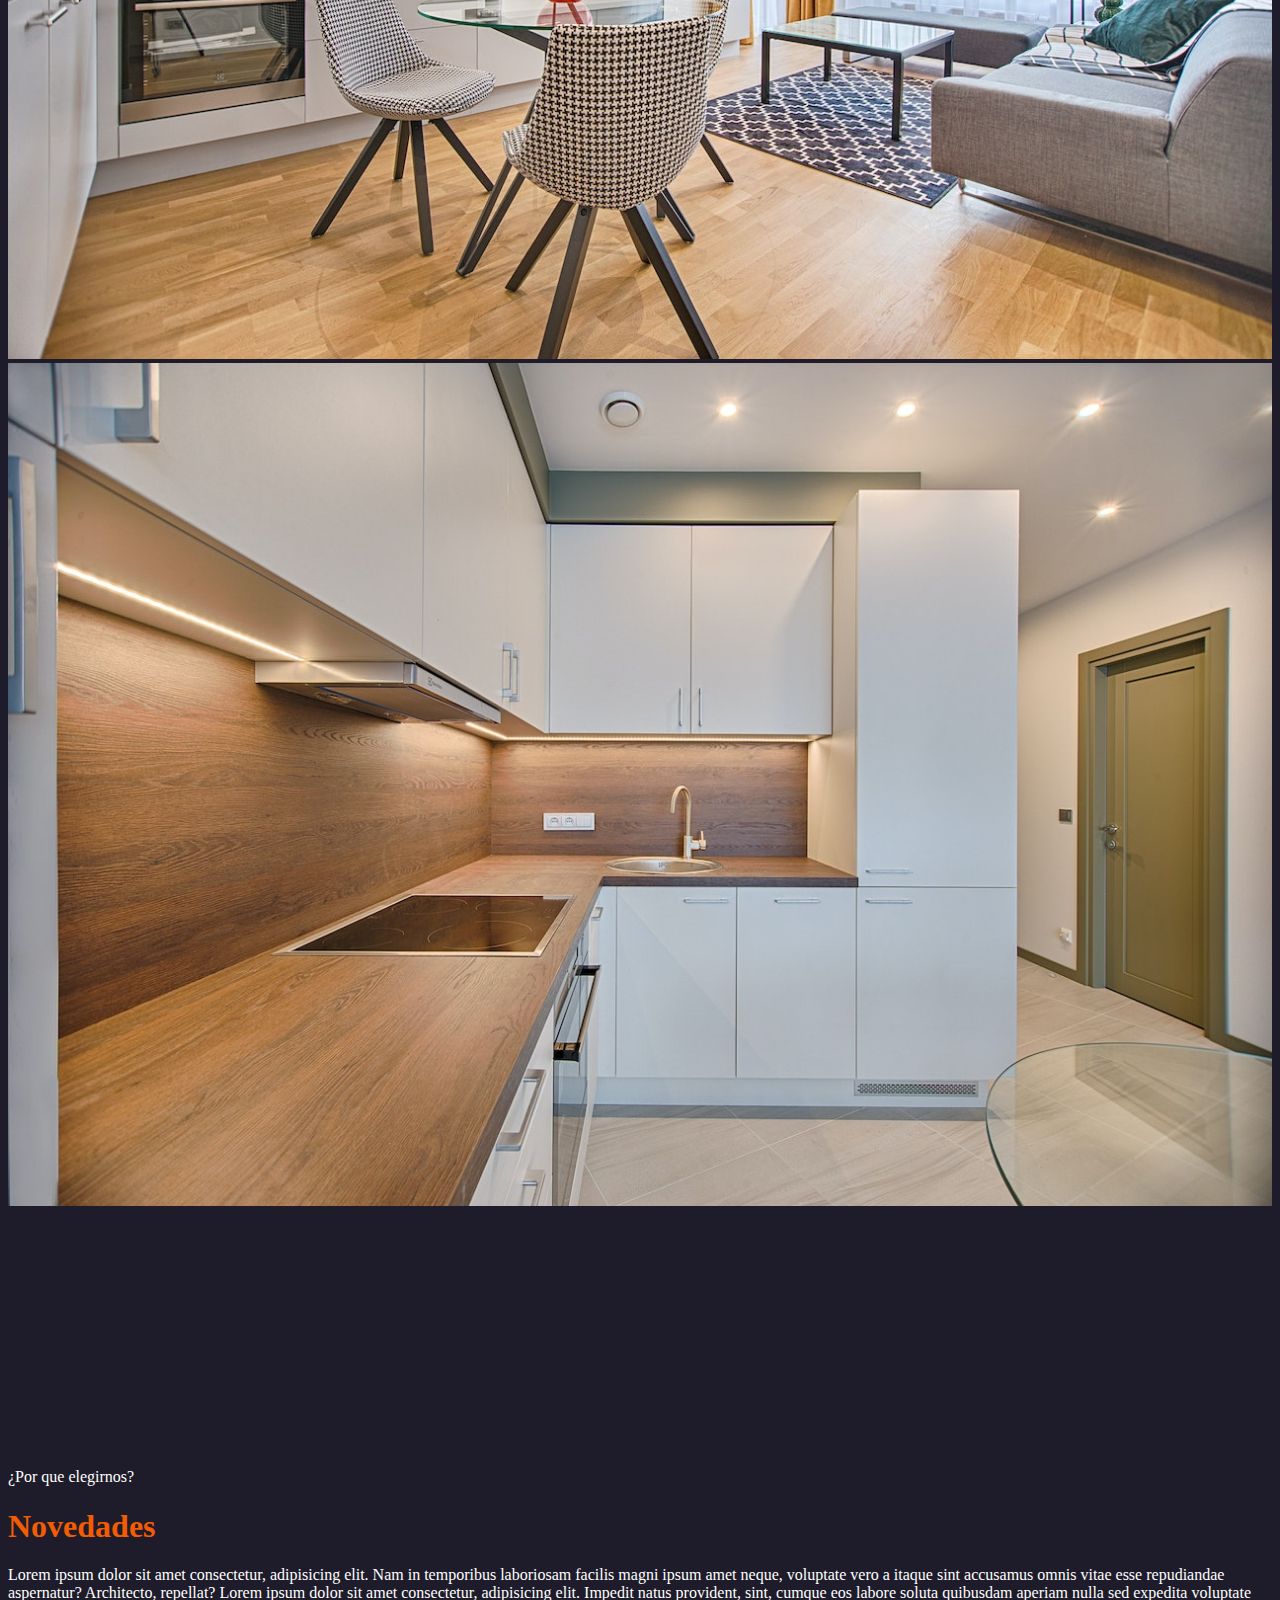
==== commit 550b7c1e: "img" ====
--- a/index.html
+++ b/index.html
@@ -390,12 +390,18 @@
     </section>
 
 
-    <section class="container-fluid">
+    <section class="container-flui">
     <div class="images-cards">
         <div class="row">
-            <img class="col-12 col-md-6 col-lg-4" src="src/img/depa3.jpg" alt="">
-            <img class="col-12 col-md-6 col-lg-4" src="src/img/card1.jpg" alt="">
-            <img class="col-12 col-md-6 col-lg-4" src="src/img/depa2.jpg" alt="">
+            <div class="images col-12 col-md-6 col-lg-4">               
+                <img  src="src/img/depa2.jpg" alt="">
+            </div>
+            <div class="images col-12 col-md-6 col-lg-4">
+                <img  src="src/img/card1.jpg" alt="">
+            </div>
+            <div class="images col-12 col-md-6 col-lg-4">
+                <img  src="src/img/depa2.jpg" alt="">
+            </div>
         </div>
     </div>
     </section>
--- a/css/styles.css
+++ b/css/styles.css
@@ -399,8 +399,12 @@
 }
 
 .home button{
-    background-color: var(--second-color);
+    background-color: #F25C05;
     color: #ffff;
+}
+
+.images img{
+    width: 100%;
 }
 
 /* novedades */
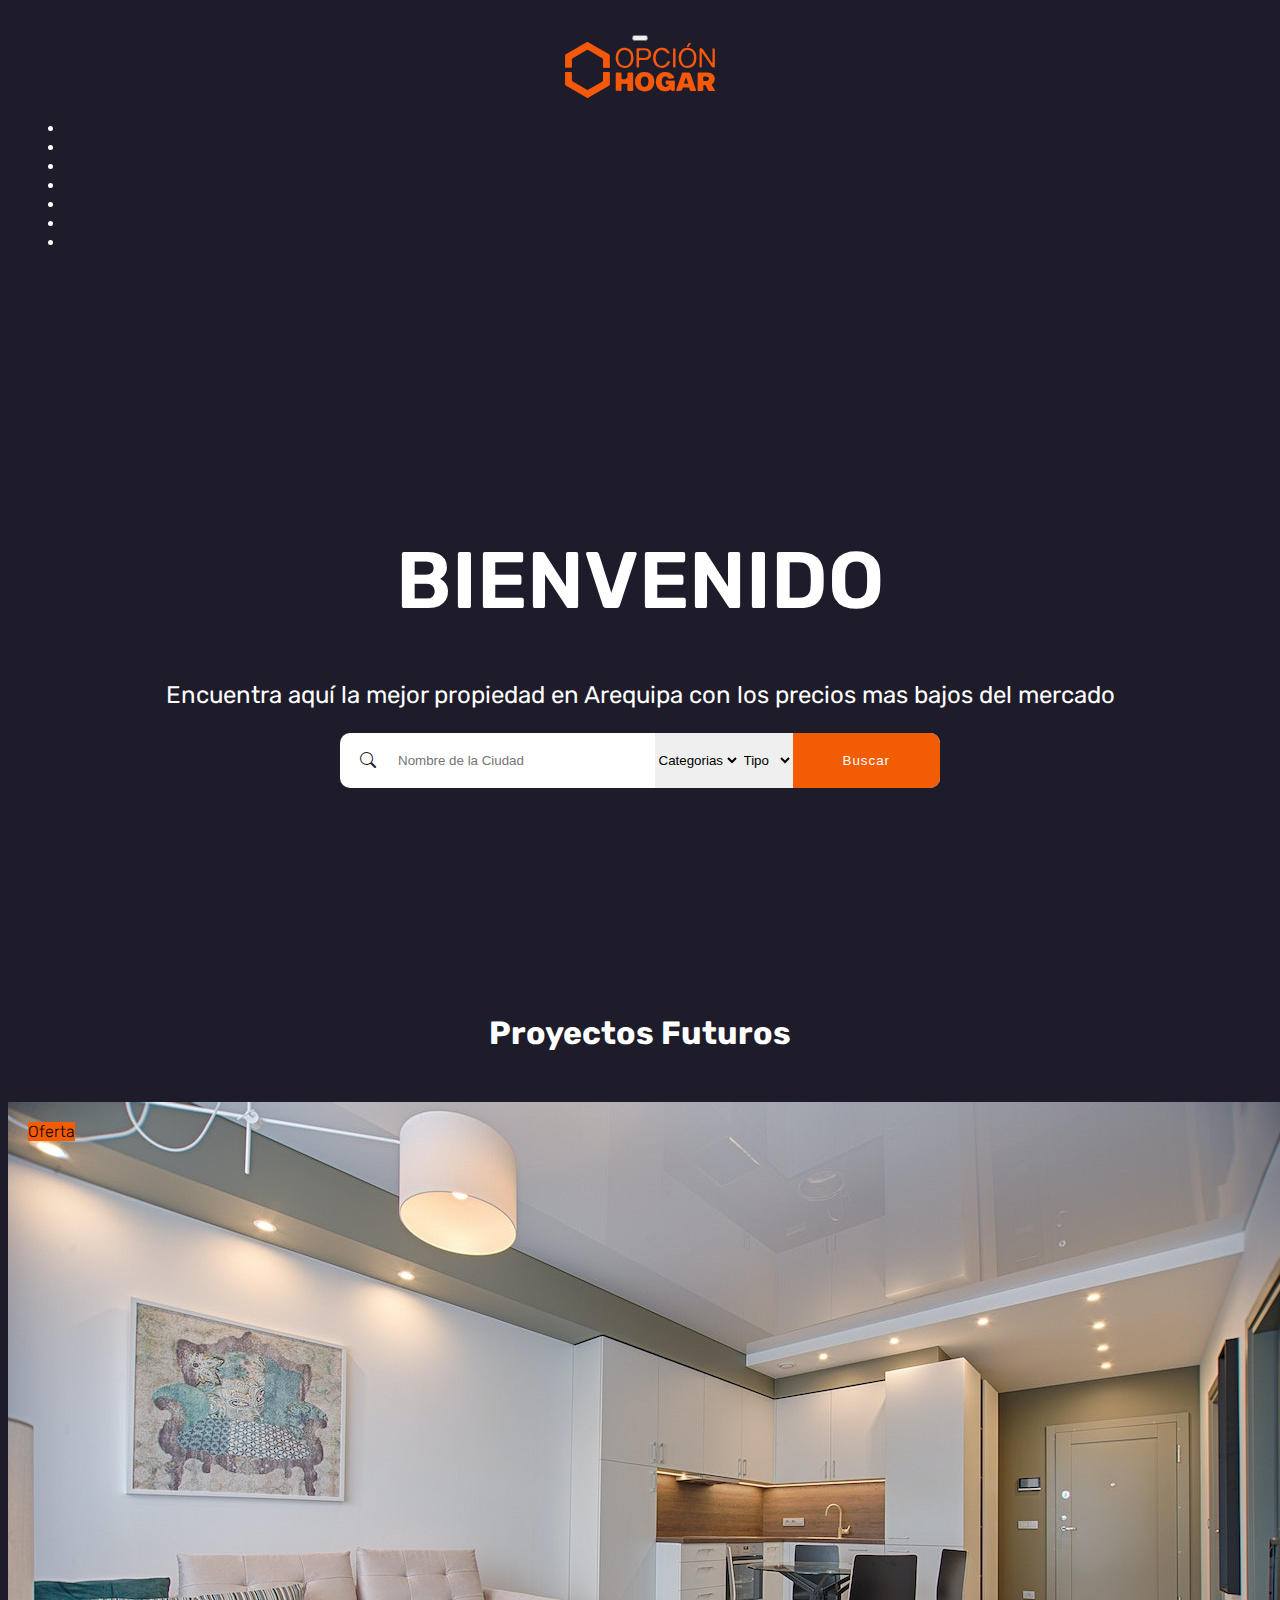
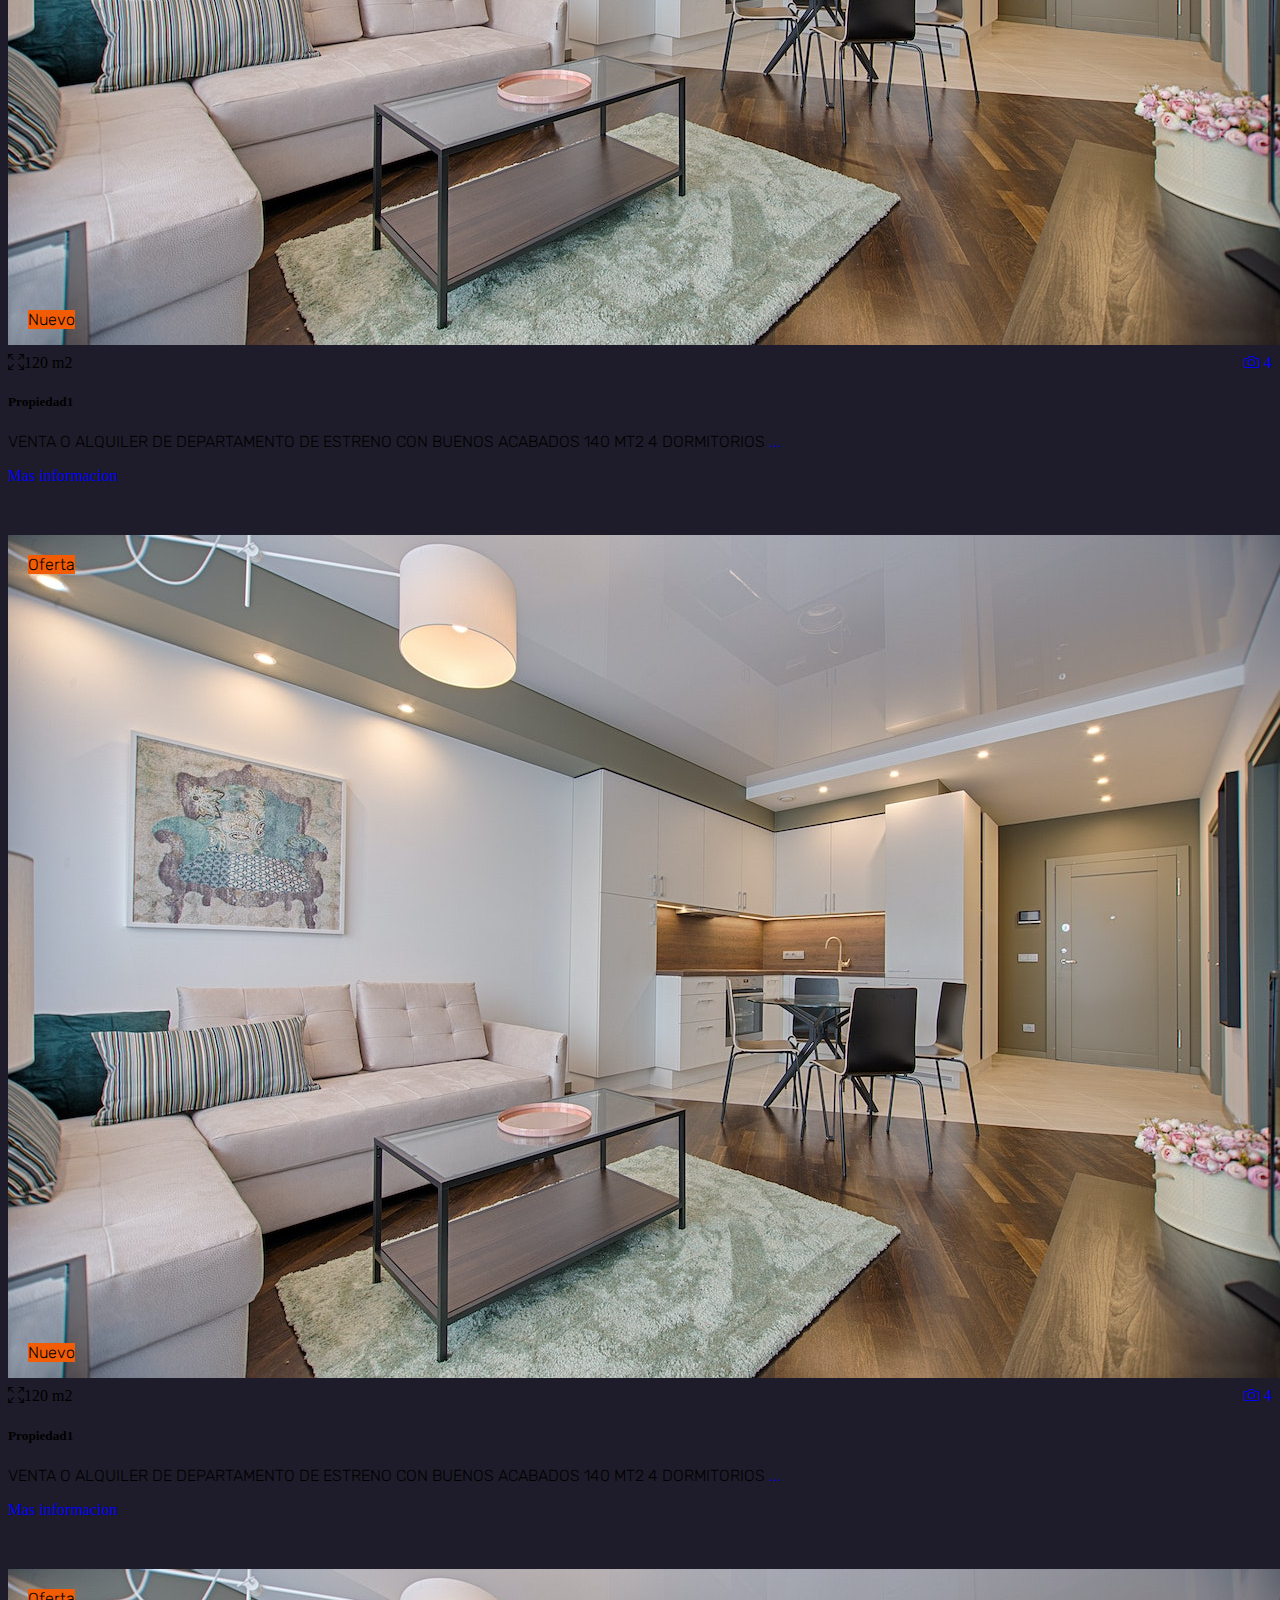
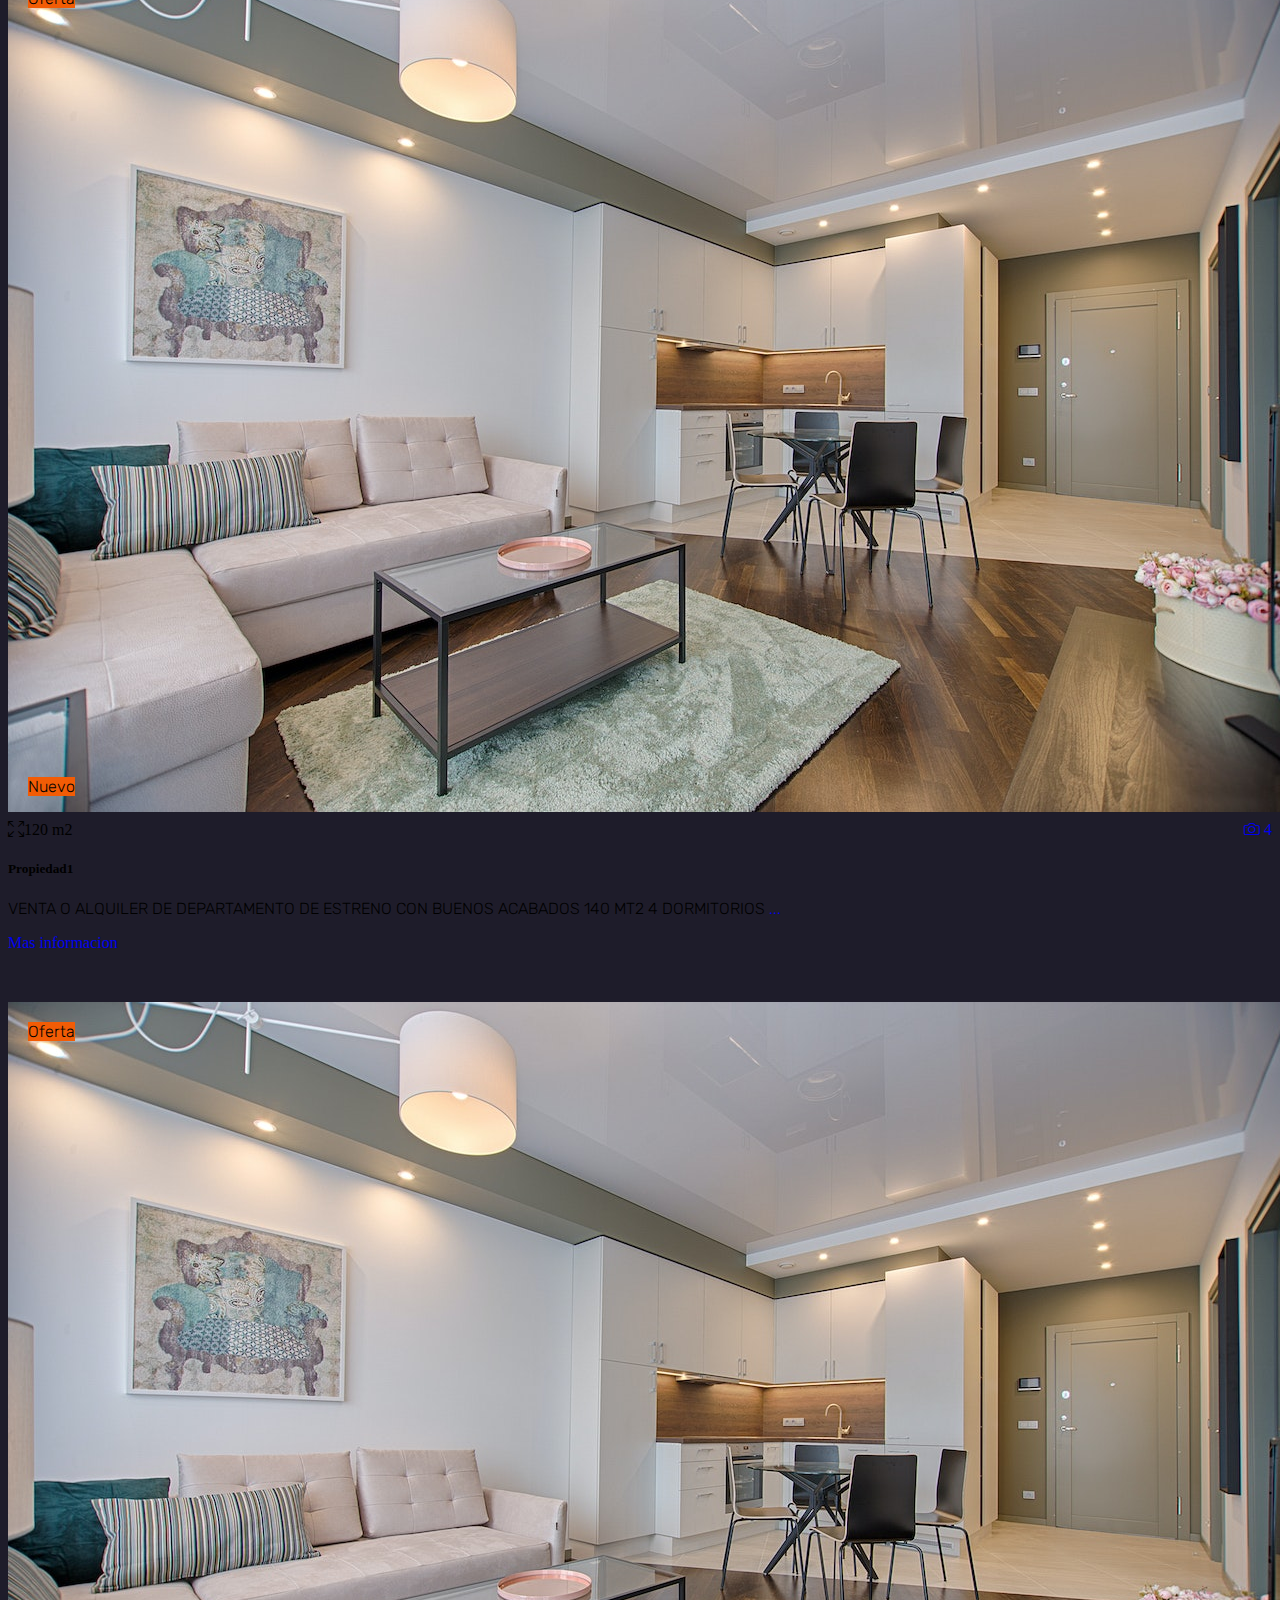
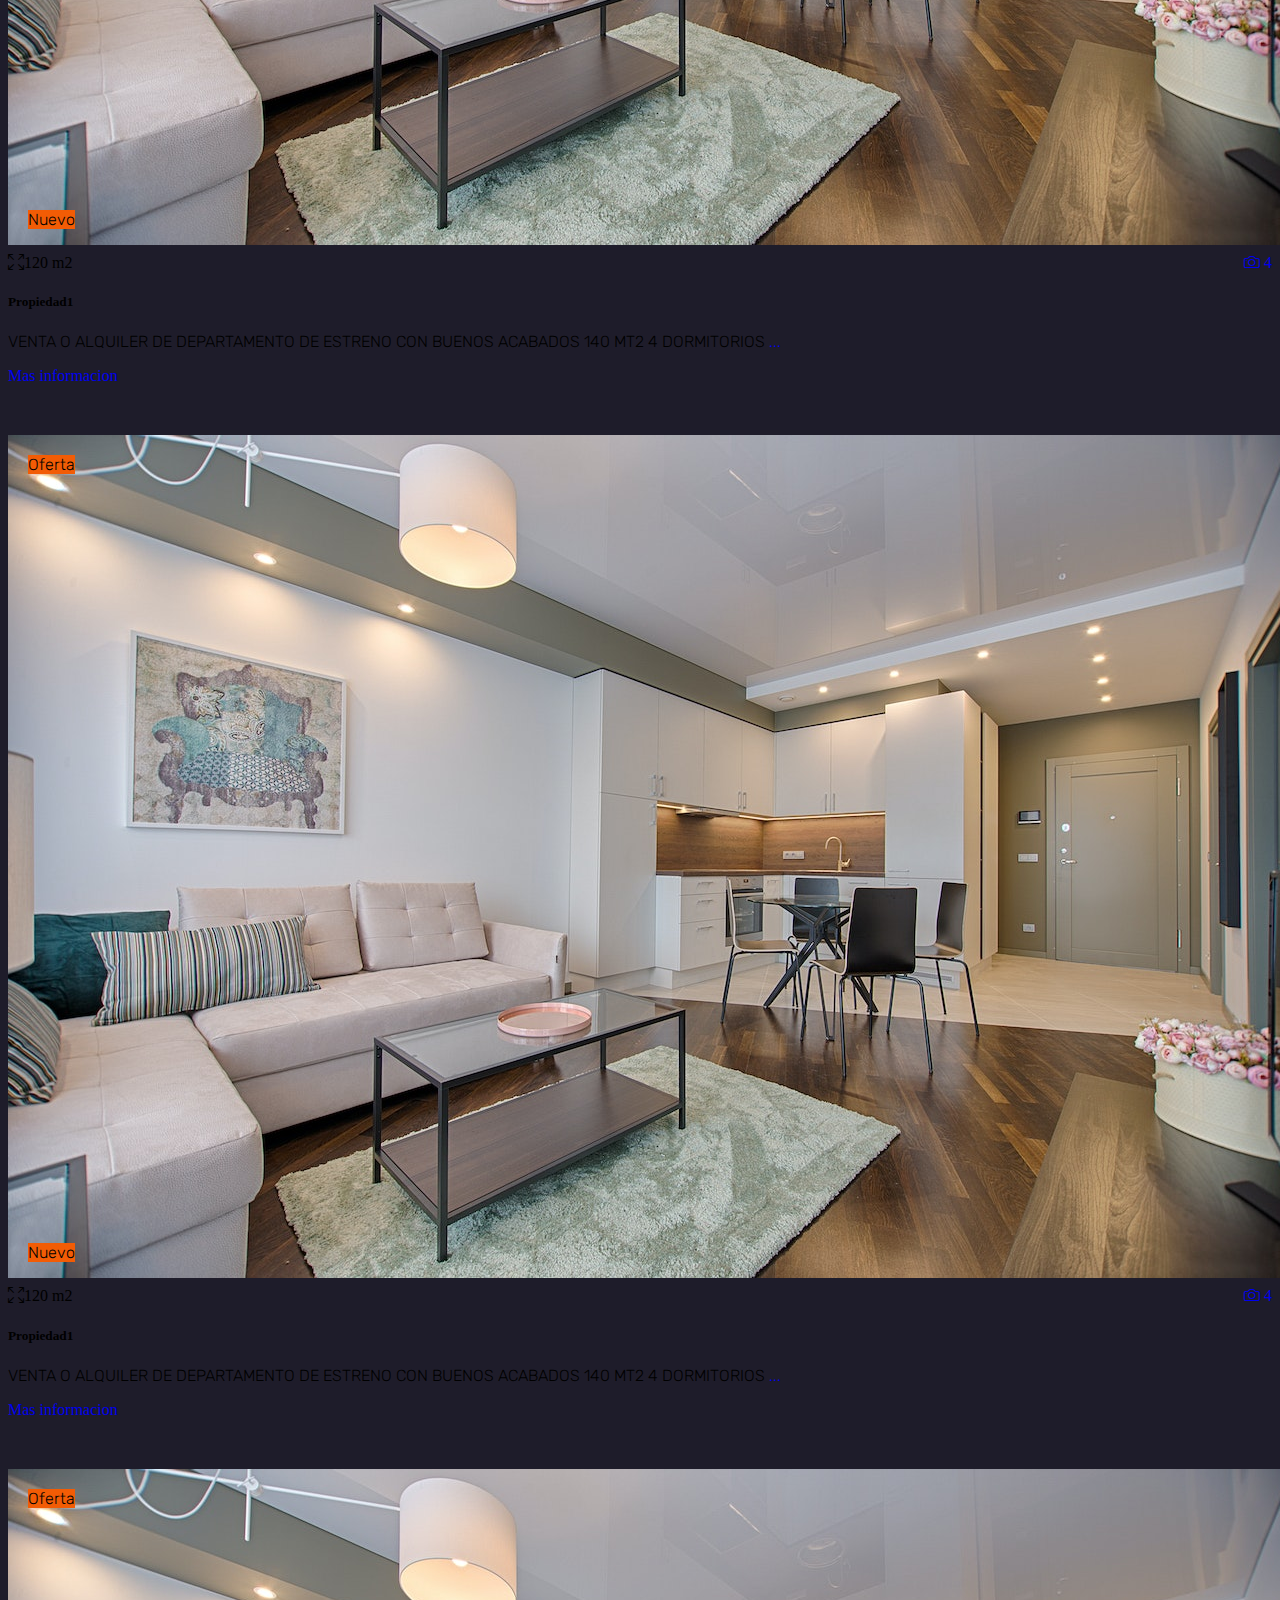
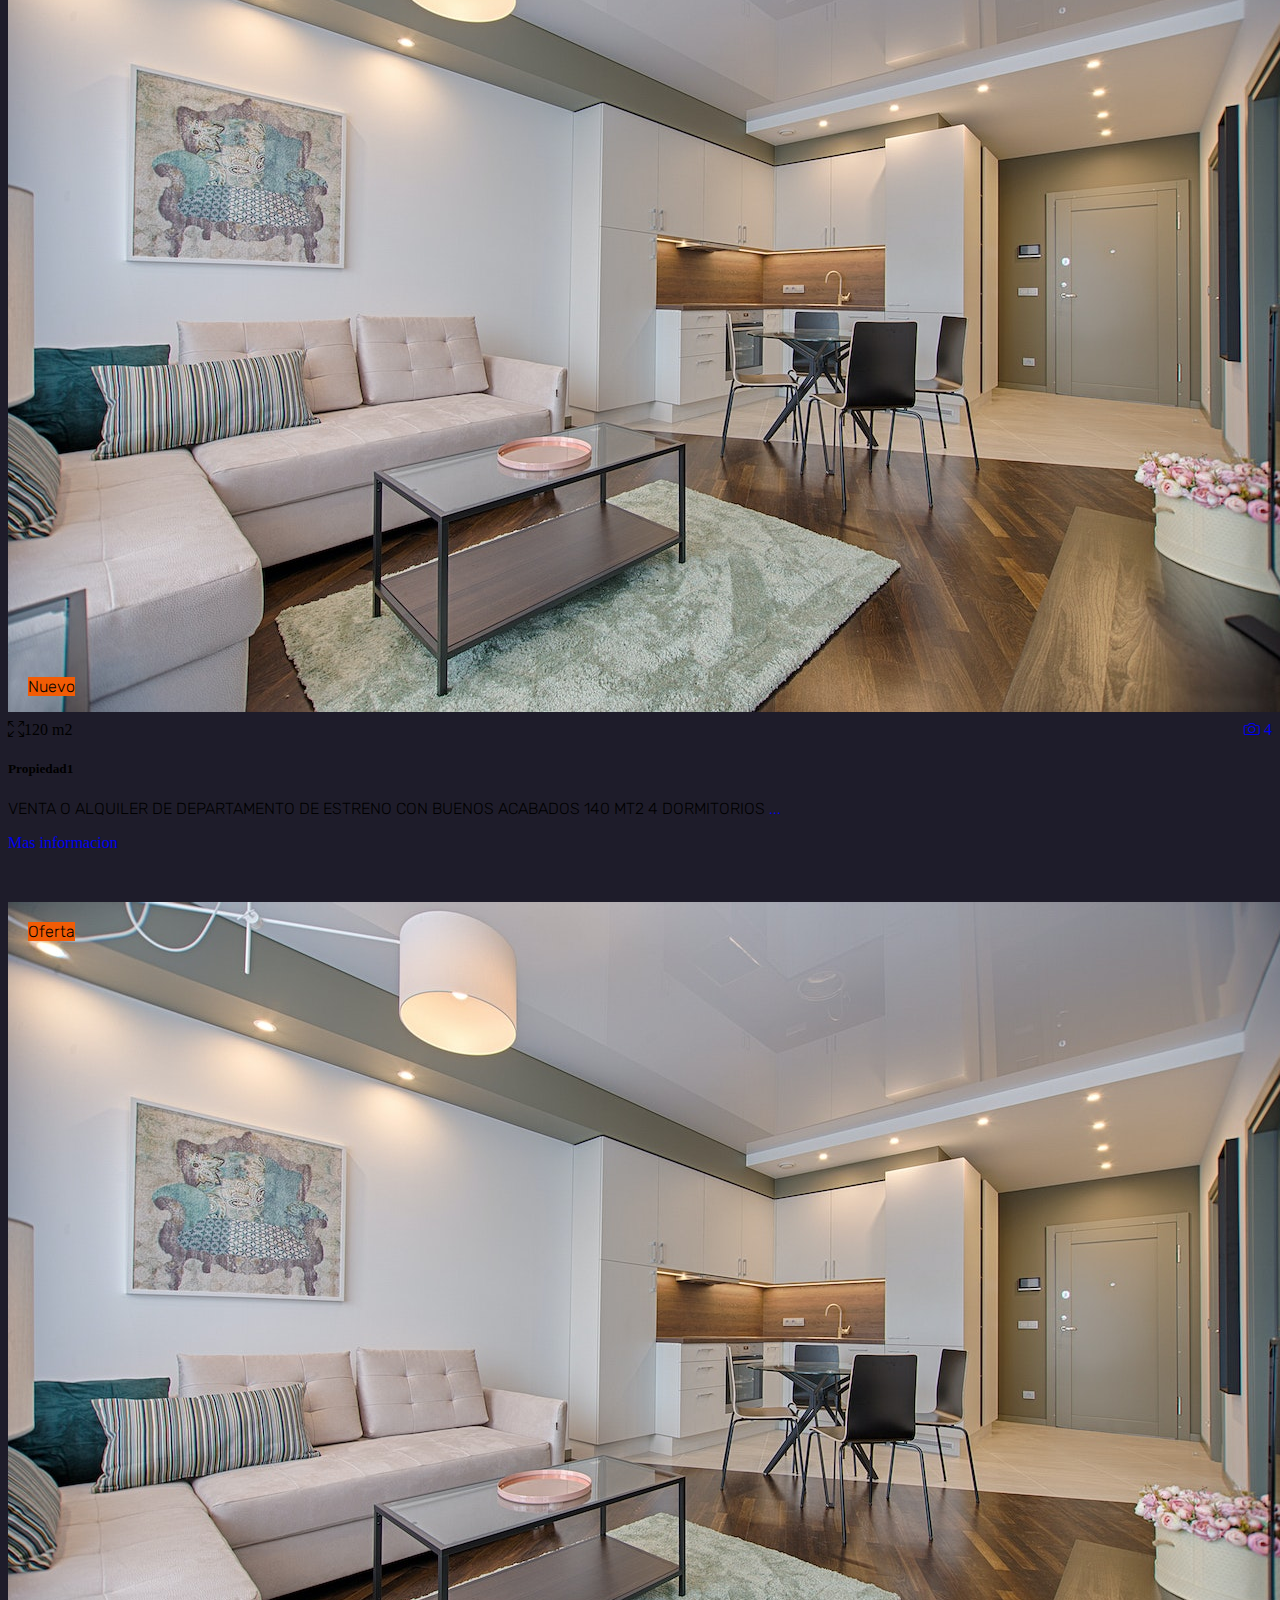
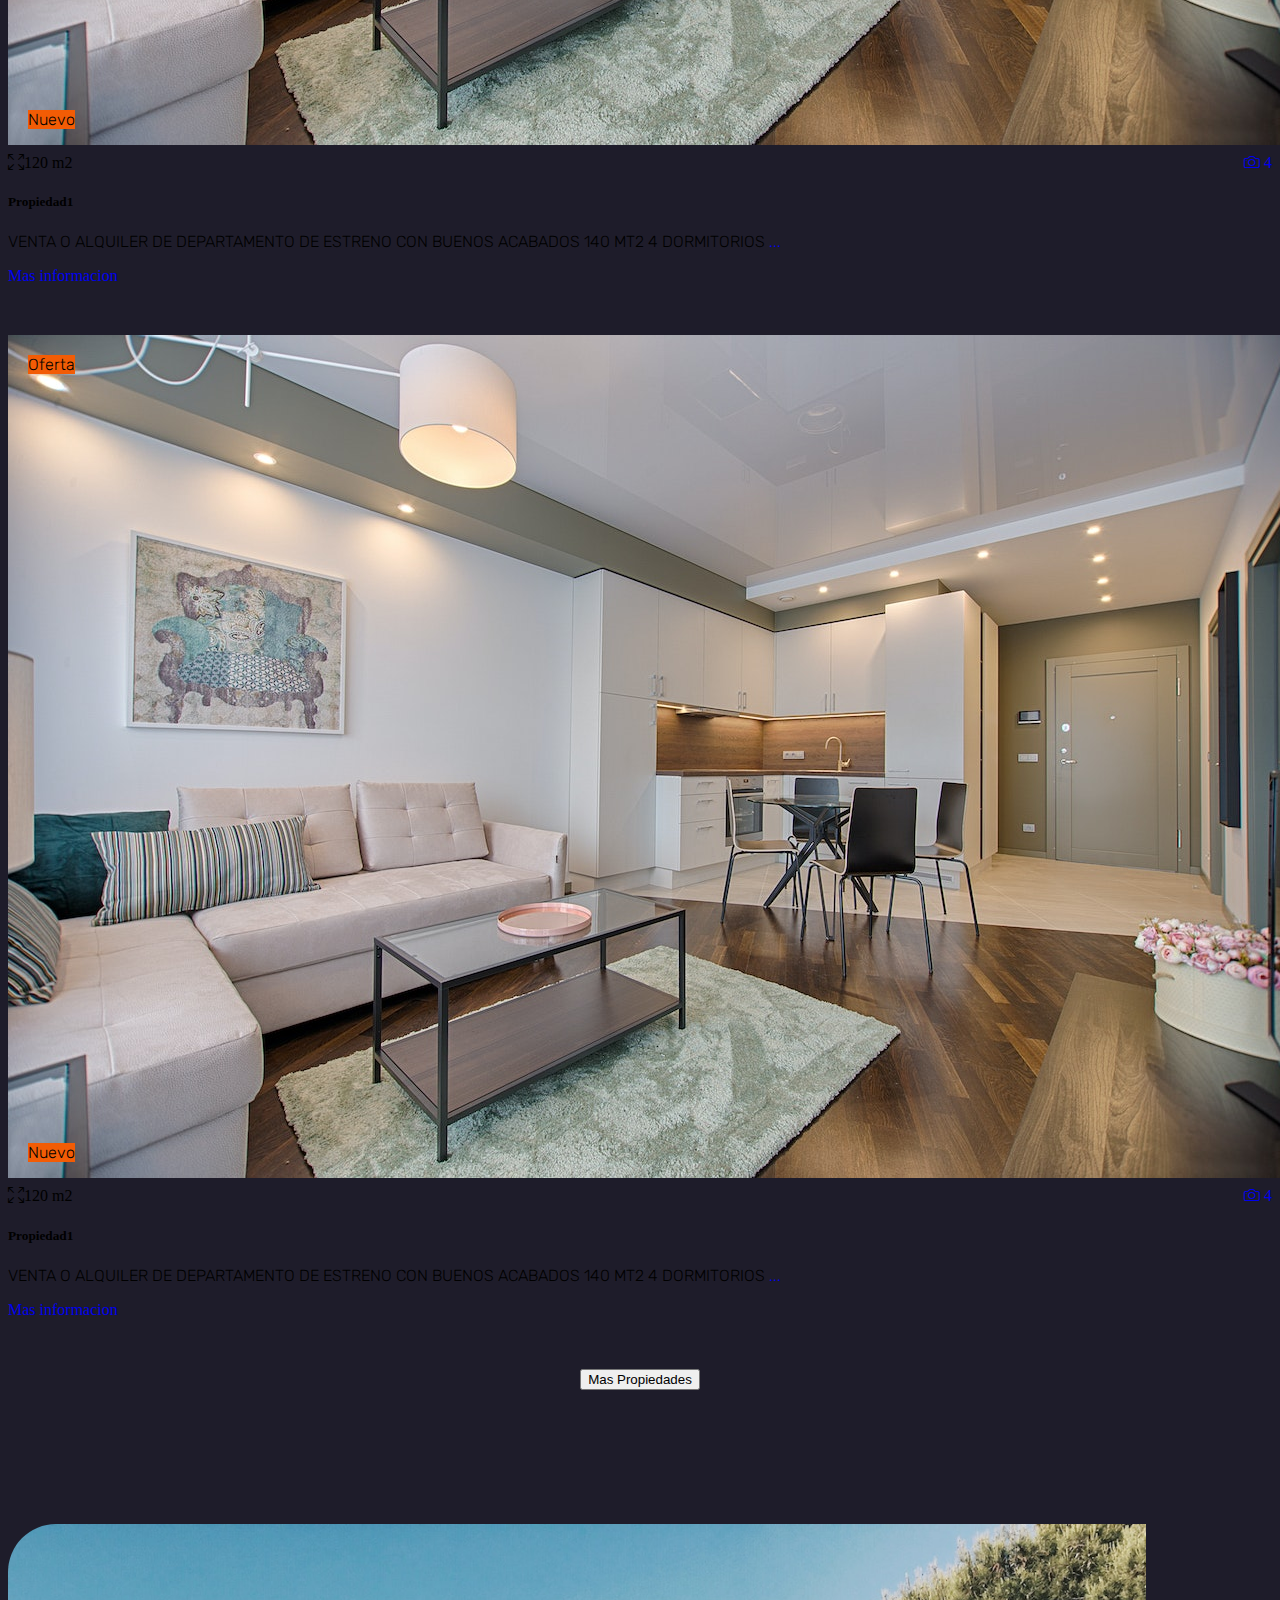
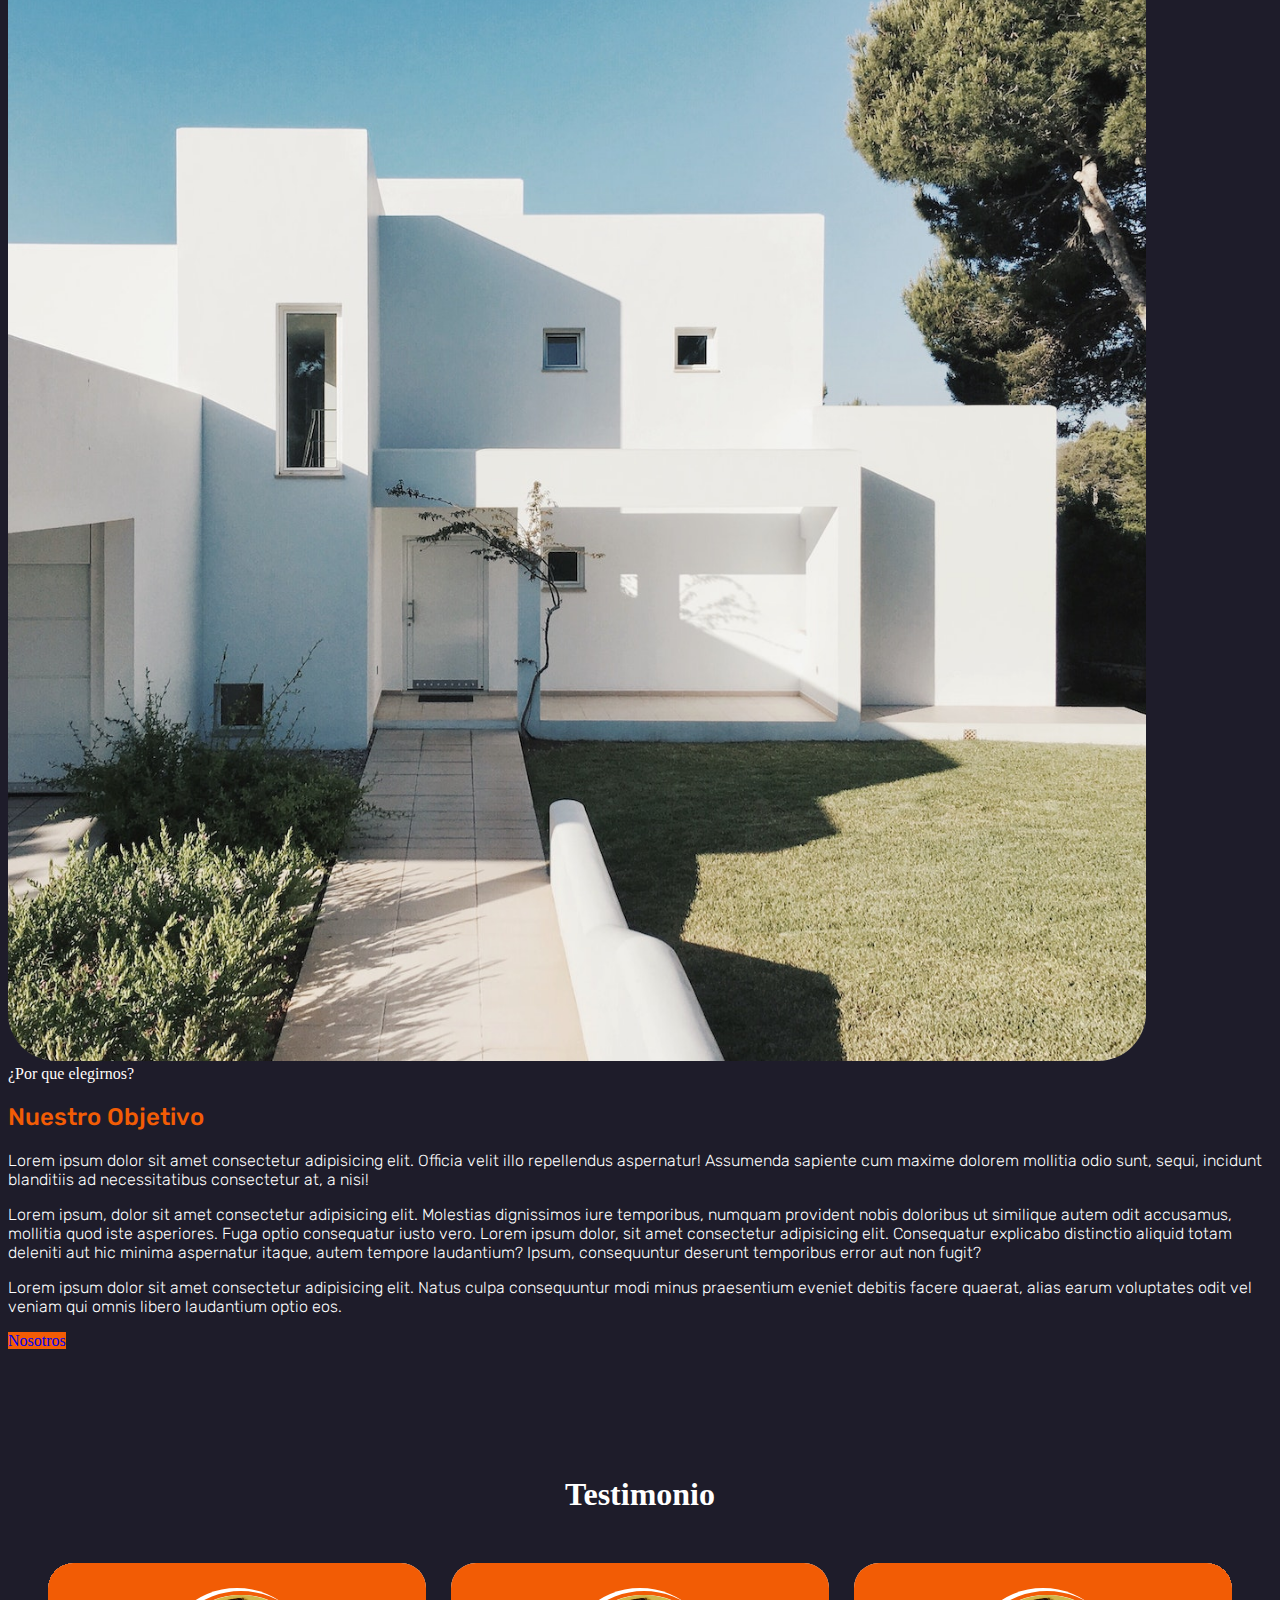
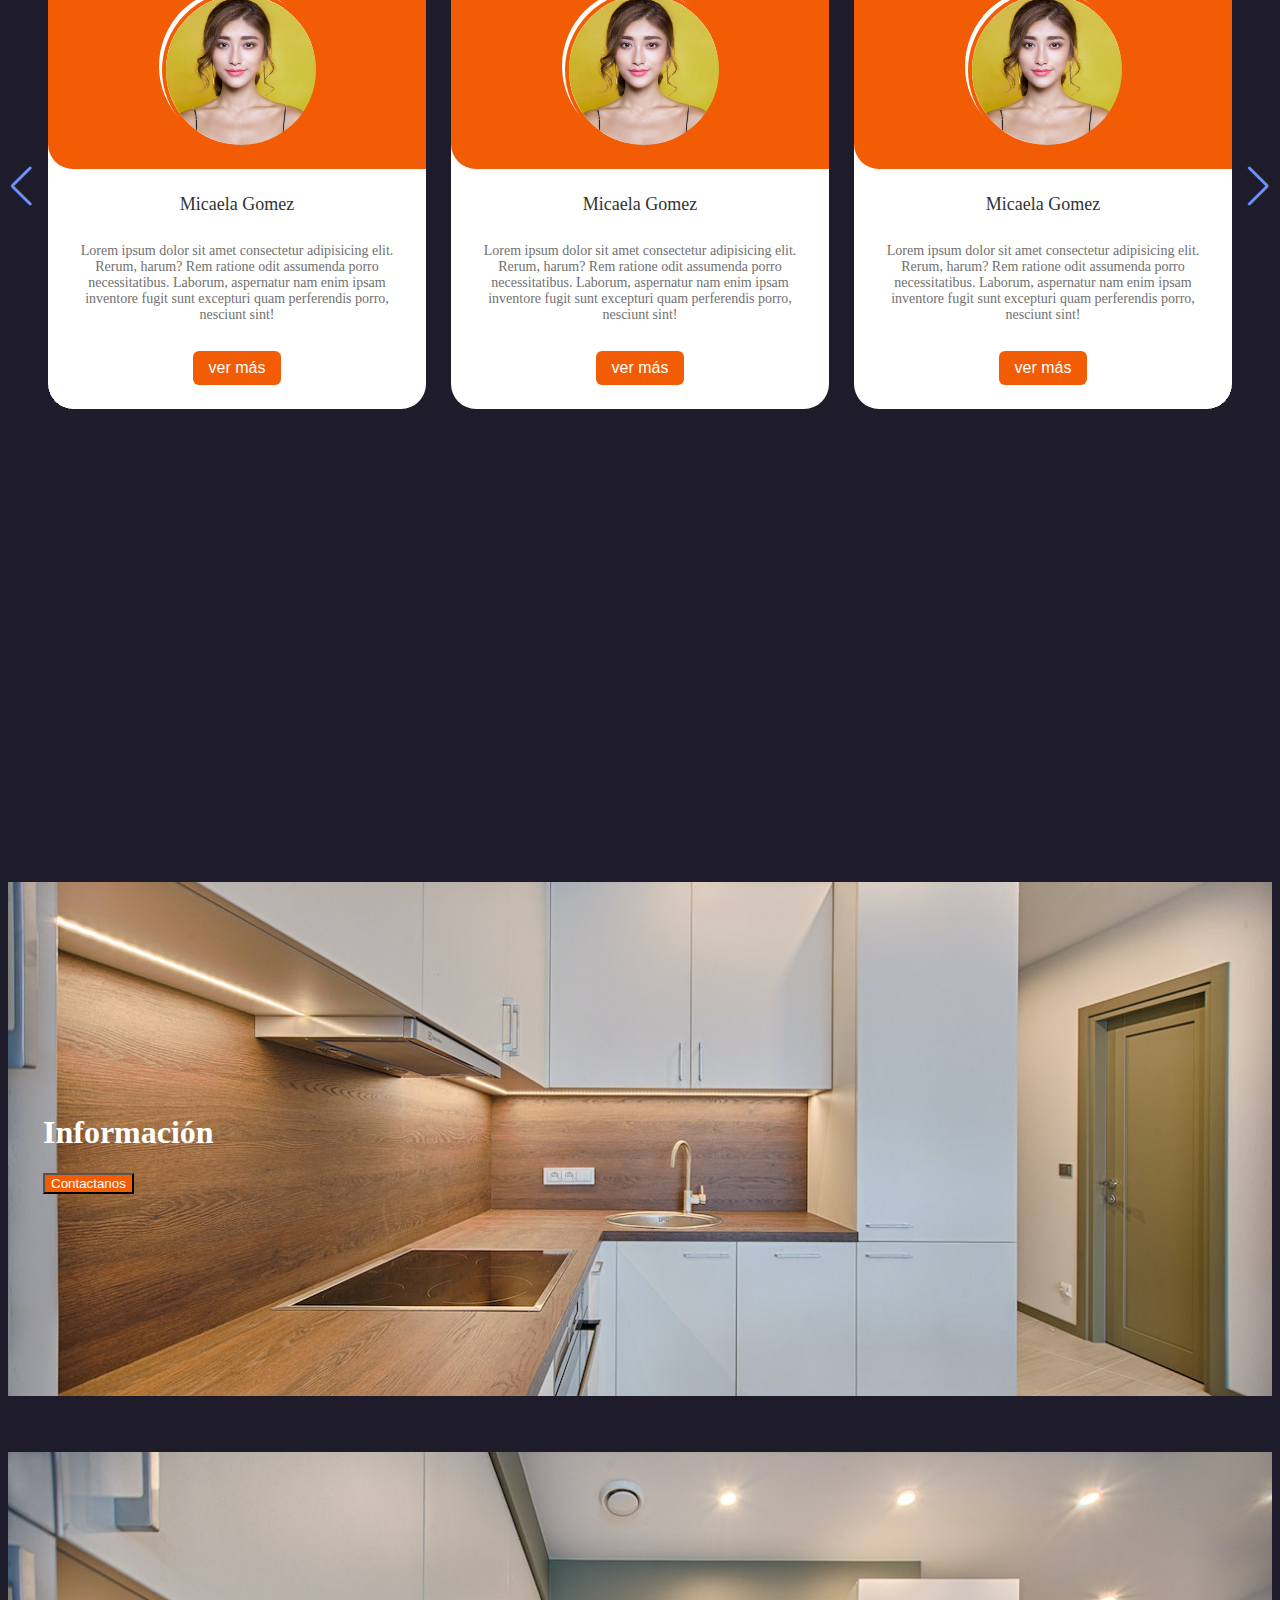
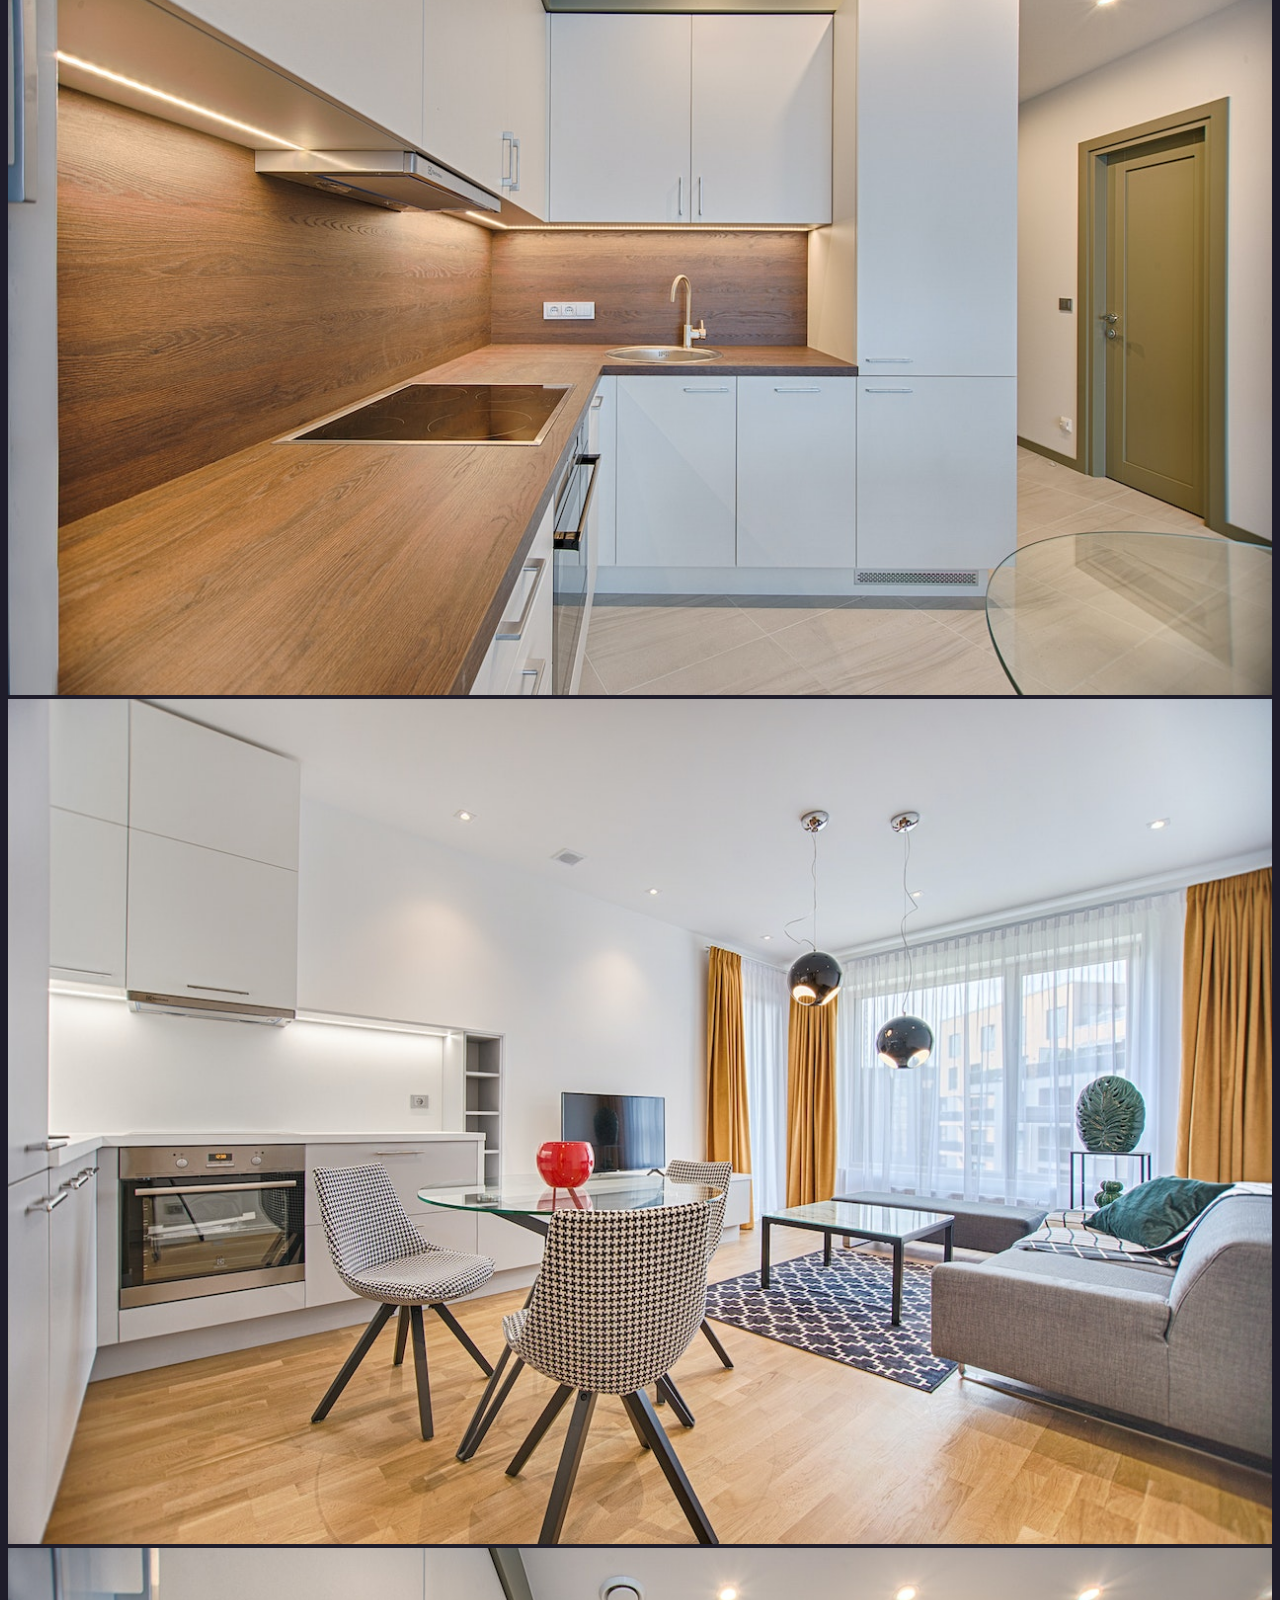
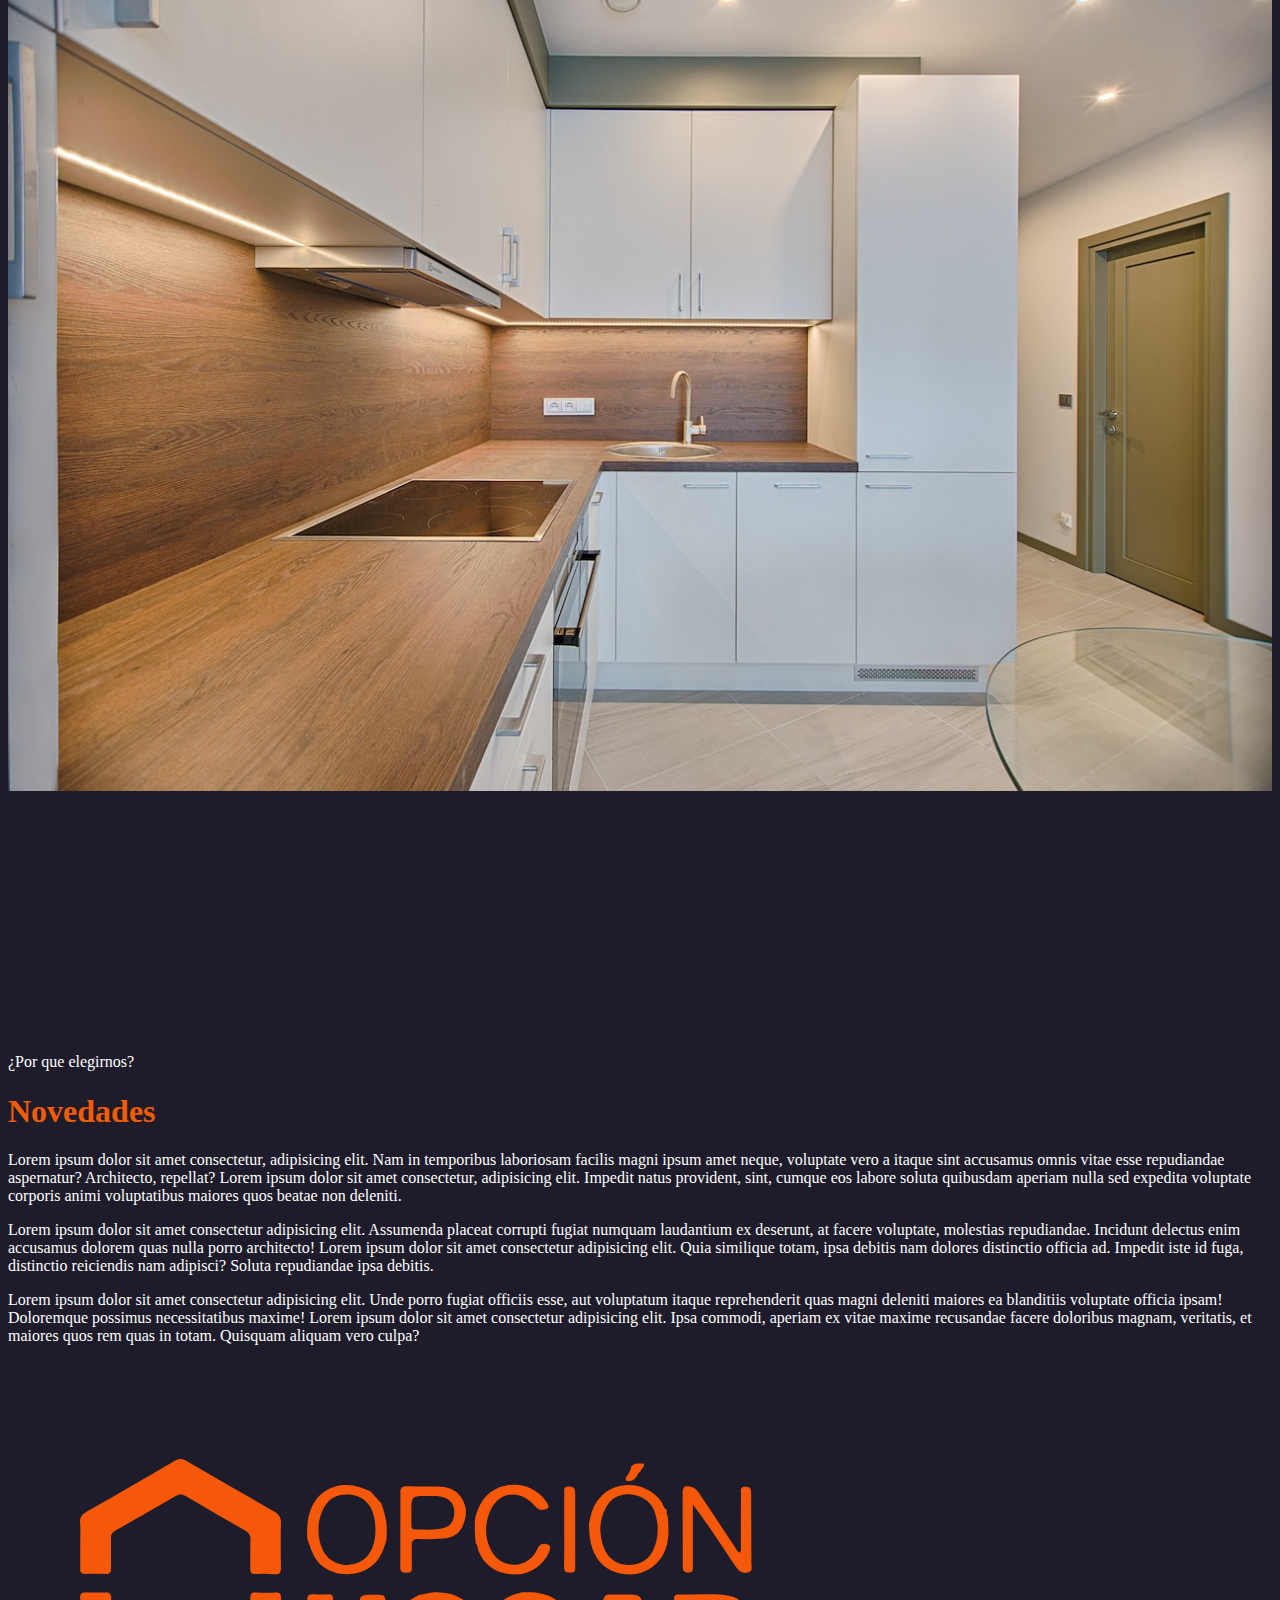
==== commit 33fea3d5: "Responsive" ====
--- a/index.html
+++ b/index.html
@@ -113,55 +113,55 @@
 
 
 
-        <section class="propiedades cards">
-            <div class="container">
+        <section class="propiedades-cards">
+            <div class="container propiedades">
                 <div class="row">
                     <!-- propiedades en venta -->
 
                     <h1>Proyectos Futuros</h1>
                     <div class="tarjetas col-12 col-md-6 col-lg-3">
-                        <div class="card" style="width: 18rem;">
-                            <p class="badge">Oferta</p>
-                            <p class="badge nuevo">Nuevo</p>                            
-                            <img src="src/img/depa1.jpg" class="card-img-top" alt="propiedad1">
-
-                            <div class="card-body">
-                                <div class="icons">
-                                    <span class="bi bi-arrows-fullscreen">120 m2</span>
-                                    <a class="bi bi-camera" href="#"> 4</a>
-                                </div>
-                                <h5 class="card-title">Propiedad1</h5>
-                                
-                                <p class="card-text">VENTA O ALQUILER DE DEPARTAMENTO DE ESTRENO CON BUENOS ACABADOS 140 MT2 4 DORMITORIOS <a href="#">...</a></p>
-                                <a href="#" class="btn btn-primary">Mas informacion</a>
-                                
-                            </div>
-                        </div>
-                    </div>
-
-
-                    <div class="tarjetas col-12 col-md-6 col-lg-3">
-                        <div class="card" style="width: 18rem;">
-                            <p class="badge">Oferta</p>
-                            <p class="badge nuevo">Nuevo</p>                            
-                            <img src="src/img/depa1.jpg" class="card-img-top" alt="propiedad1">
-                            <div class="card-body">
-                                <div class="icons">
-                                    <span class="bi bi-arrows-fullscreen">120 m2</span>
-                                    <a class="bi bi-camera" href="#"> 4</a>
-                                </div>
-
-                                <h5 class="card-title">Propiedad1</h5>
-                                
-                                <p class="card-text">VENTA O ALQUILER DE DEPARTAMENTO DE ESTRENO CON BUENOS ACABADOS 140 MT2 4 DORMITORIOS <a href="#">...</a></p>
-                                <a href="#" class="btn btn-primary">Mas informacion</a>
-                                
-                            </div>
-                        </div>
-                    </div>
-
-                    <div class="tarjetas col-12 col-md-6 col-lg-3">
-                        <div class="card" style="width: 18rem;">
+                        <div class="card">
+                            <p class="badge">Oferta</p>
+                            <p class="badge nuevo">Nuevo</p>                            
+                            <img src="src/img/depa1.jpg" class="card-img-top" alt="propiedad1">
+
+                            <div class="card-body">
+                                <div class="icons">
+                                    <span class="bi bi-arrows-fullscreen">120 m2</span>
+                                    <a class="bi bi-camera" href="#"> 4</a>
+                                </div>
+                                <h5 class="card-title">Propiedad1</h5>
+                                
+                                <p class="card-text">VENTA O ALQUILER DE DEPARTAMENTO DE ESTRENO CON BUENOS ACABADOS 140 MT2 4 DORMITORIOS <a href="#">...</a></p>
+                                <a href="#" class="btn btn-primary">Mas informacion</a>
+                                
+                            </div>
+                        </div>
+                    </div>
+
+
+                    <div class="tarjetas col-12 col-md-6 col-lg-3">
+                        <div class="card">
+                            <p class="badge">Oferta</p>
+                            <p class="badge nuevo">Nuevo</p>                            
+                            <img src="src/img/depa1.jpg" class="card-img-top" alt="propiedad1">
+                            <div class="card-body">
+                                <div class="icons">
+                                    <span class="bi bi-arrows-fullscreen">120 m2</span>
+                                    <a class="bi bi-camera" href="#"> 4</a>
+                                </div>
+
+                                <h5 class="card-title">Propiedad1</h5>
+                                
+                                <p class="card-text">VENTA O ALQUILER DE DEPARTAMENTO DE ESTRENO CON BUENOS ACABADOS 140 MT2 4 DORMITORIOS <a href="#">...</a></p>
+                                <a href="#" class="btn btn-primary">Mas informacion</a>
+                                
+                            </div>
+                        </div>
+                    </div>
+
+                    <div class="tarjetas col-12 col-md-6 col-lg-3">
+                        <div class="card">
                             <p class="badge">Oferta</p>
                             <p class="badge nuevo">Nuevo</p>
 
@@ -181,87 +181,87 @@
                     </div>
 
                     <div class="tarjetas col-12 col-md-6 col-lg-3">
-                        <div class="card" style="width: 18rem;">
-                            <p class="badge">Oferta</p>
-                            <p class="badge nuevo">Nuevo</p>                            
-                            <img src="src/img/depa1.jpg" class="card-img-top" alt="propiedad1">
-                            <div class="card-body">
-                                <div class="icons">
-                                    <span class="bi bi-arrows-fullscreen">120 m2</span>
-                                    <a class="bi bi-camera" href="#"> 4</a>
-                                </div>
-
-                                <h5 class="card-title">Propiedad1</h5>
-                                
-                                <p class="card-text">VENTA O ALQUILER DE DEPARTAMENTO DE ESTRENO CON BUENOS ACABADOS 140 MT2 4 DORMITORIOS <a href="#">...</a></p>
-                                <a href="#" class="btn btn-primary">Mas informacion</a>
-                                
-                            </div>
-                        </div>
-                    </div>
-
-                    <div class="tarjetas col-12 col-md-6 col-lg-3">
-                        <div class="card" style="width: 18rem;">
-                            <p class="badge">Oferta</p>
-                            <p class="badge nuevo">Nuevo</p>                            
-                            <img src="src/img/depa1.jpg" class="card-img-top" alt="propiedad1">
-                            <div class="card-body">
-                                <div class="icons">
-                                    <span class="bi bi-arrows-fullscreen">120 m2</span>
-                                    <a class="bi bi-camera" href="#"> 4</a>
-                                </div>
-
-                                <h5 class="card-title">Propiedad1</h5>
-                                
-                                <p class="card-text">VENTA O ALQUILER DE DEPARTAMENTO DE ESTRENO CON BUENOS ACABADOS 140 MT2 4 DORMITORIOS <a href="#">...</a></p>
-                                <a href="#" class="btn btn-primary">Mas informacion</a>
-                                
-                            </div>
-                        </div>
-                    </div>
-
-                    <div class="tarjetas col-12 col-md-6 col-lg-3">
-                        <div class="card" style="width: 18rem;">
-                            <p class="badge">Oferta</p>
-                            <p class="badge nuevo">Nuevo</p>                            
-                            <img src="src/img/depa1.jpg" class="card-img-top" alt="propiedad1">
-                            <div class="card-body">
-                                <div class="icons">
-                                    <span class="bi bi-arrows-fullscreen">120 m2</span>
-                                    <a class="bi bi-camera" href="#"> 4</a>
-                                </div>
-
-                                <h5 class="card-title">Propiedad1</h5>
-                                
-                                <p class="card-text">VENTA O ALQUILER DE DEPARTAMENTO DE ESTRENO CON BUENOS ACABADOS 140 MT2 4 DORMITORIOS <a href="#">...</a></p>
-                                <a href="#" class="btn btn-primary">Mas informacion</a>
-                                
-                            </div>
-                        </div>
-                    </div>
-
-                    <div class="tarjetas col-12 col-md-6 col-lg-3">
-                        <div class="card" style="width: 18rem;">
-                            <p class="badge">Oferta</p>
-                            <p class="badge nuevo">Nuevo</p>                            
-                            <img src="src/img/depa1.jpg" class="card-img-top" alt="propiedad1">
-                            <div class="card-body">
-                                <div class="icons">
-                                    <span class="bi bi-arrows-fullscreen">120 m2</span>
-                                    <a class="bi bi-camera" href="#"> 4</a>
-                                </div>
-
-                                <h5 class="card-title">Propiedad1</h5>
-                                
-                                <p class="card-text">VENTA O ALQUILER DE DEPARTAMENTO DE ESTRENO CON BUENOS ACABADOS 140 MT2 4 DORMITORIOS <a href="#">...</a></p>
-                                <a href="#" class="btn btn-primary">Mas informacion</a>
-                                
-                            </div>
-                        </div>
-                    </div>
-
-                    <div class="tarjetas col-12 col-md-6 col-lg-3">
-                        <div class="card" style="width: 18rem;">
+                        <div class="card">
+                            <p class="badge">Oferta</p>
+                            <p class="badge nuevo">Nuevo</p>                            
+                            <img src="src/img/depa1.jpg" class="card-img-top" alt="propiedad1">
+                            <div class="card-body">
+                                <div class="icons">
+                                    <span class="bi bi-arrows-fullscreen">120 m2</span>
+                                    <a class="bi bi-camera" href="#"> 4</a>
+                                </div>
+
+                                <h5 class="card-title">Propiedad1</h5>
+                                
+                                <p class="card-text">VENTA O ALQUILER DE DEPARTAMENTO DE ESTRENO CON BUENOS ACABADOS 140 MT2 4 DORMITORIOS <a href="#">...</a></p>
+                                <a href="#" class="btn btn-primary">Mas informacion</a>
+                                
+                            </div>
+                        </div>
+                    </div>
+
+                    <div class="tarjetas col-12 col-md-6 col-lg-3">
+                        <div class="card">
+                            <p class="badge">Oferta</p>
+                            <p class="badge nuevo">Nuevo</p>                            
+                            <img src="src/img/depa1.jpg" class="card-img-top" alt="propiedad1">
+                            <div class="card-body">
+                                <div class="icons">
+                                    <span class="bi bi-arrows-fullscreen">120 m2</span>
+                                    <a class="bi bi-camera" href="#"> 4</a>
+                                </div>
+
+                                <h5 class="card-title">Propiedad1</h5>
+                                
+                                <p class="card-text">VENTA O ALQUILER DE DEPARTAMENTO DE ESTRENO CON BUENOS ACABADOS 140 MT2 4 DORMITORIOS <a href="#">...</a></p>
+                                <a href="#" class="btn btn-primary">Mas informacion</a>
+                                
+                            </div>
+                        </div>
+                    </div>
+
+                    <div class="tarjetas col-12 col-md-6 col-lg-3">
+                        <div class="card">
+                            <p class="badge">Oferta</p>
+                            <p class="badge nuevo">Nuevo</p>                            
+                            <img src="src/img/depa1.jpg" class="card-img-top" alt="propiedad1">
+                            <div class="card-body">
+                                <div class="icons">
+                                    <span class="bi bi-arrows-fullscreen">120 m2</span>
+                                    <a class="bi bi-camera" href="#"> 4</a>
+                                </div>
+
+                                <h5 class="card-title">Propiedad1</h5>
+                                
+                                <p class="card-text">VENTA O ALQUILER DE DEPARTAMENTO DE ESTRENO CON BUENOS ACABADOS 140 MT2 4 DORMITORIOS <a href="#">...</a></p>
+                                <a href="#" class="btn btn-primary">Mas informacion</a>
+                                
+                            </div>
+                        </div>
+                    </div>
+
+                    <div class="tarjetas col-12 col-md-6 col-lg-3">
+                        <div class="card">
+                            <p class="badge">Oferta</p>
+                            <p class="badge nuevo">Nuevo</p>                            
+                            <img src="src/img/depa1.jpg" class="card-img-top" alt="propiedad1">
+                            <div class="card-body">
+                                <div class="icons">
+                                    <span class="bi bi-arrows-fullscreen">120 m2</span>
+                                    <a class="bi bi-camera" href="#"> 4</a>
+                                </div>
+
+                                <h5 class="card-title">Propiedad1</h5>
+                                
+                                <p class="card-text">VENTA O ALQUILER DE DEPARTAMENTO DE ESTRENO CON BUENOS ACABADOS 140 MT2 4 DORMITORIOS <a href="#">...</a></p>
+                                <a href="#" class="btn btn-primary">Mas informacion</a>
+                                
+                            </div>
+                        </div>
+                    </div>
+
+                    <div class="tarjetas col-12 col-md-6 col-lg-3">
+                        <div class="card">
                             
                                 <p class="badge">Oferta</p>
                                 <p class="badge nuevo">Nuevo</p>                            
@@ -383,8 +383,8 @@
 
     <section class="home container-fluid" id="home">
         <div class="home-text">
-            <h1>Departamentos</h1>
-            <button href="#" class="btn">Ver mas</button>
+            <h1>Información</h1>
+            <button href="#" class="btn">Contactanos</button>
             <!-- <video src="src/video/video.mp4" autoplay loop muted></video> -->
         </div>
     </section>
--- a/css/styles.css
+++ b/css/styles.css
@@ -64,6 +64,16 @@
     position: absolute;
     top: 0;
     left: 0;
+}
+
+.video-bg video{
+    position: relative;
+    top: 50%;
+    left: 50%;
+    object-fit: cover;
+    width: 100%;
+    height: 100%;
+    transform: translate -50% -50%;
 }
 
 /* hero-principal */
@@ -168,11 +178,22 @@
     margin-bottom: 50px;
 }
 
+.propiedades{
+    margin-right: auto;
+    margin-left: auto;
+}
+
 .propiedades h1{
     text-align: center;
+    font-family: 'Rubik' , sans-serif;
     margin-top: 50px;
     margin-bottom: 50px;
     color: white;
+}
+
+.propiedades p{
+    font-family: 'Rubik' , sans-serif;
+    font-weight: 300;
 }
 
 .badge{
@@ -233,6 +254,16 @@
     z-index: -1;
 }
 
+/* about */
+.about-text h2{
+    font-family: 'Rubik', sans-serif;
+    font-weight: 500;
+}
+
+.about-text p{
+    font-family: 'Rubik', sans-serif;
+    font-weight: 300;
+}
 
 
 
@@ -469,6 +500,10 @@
 
 @media screen and (max-width: 767px) {
     
+    
+    .novedades video{
+        width: 100%;
+    }
 }
 
 @media screen and (min-width: 700px) {
